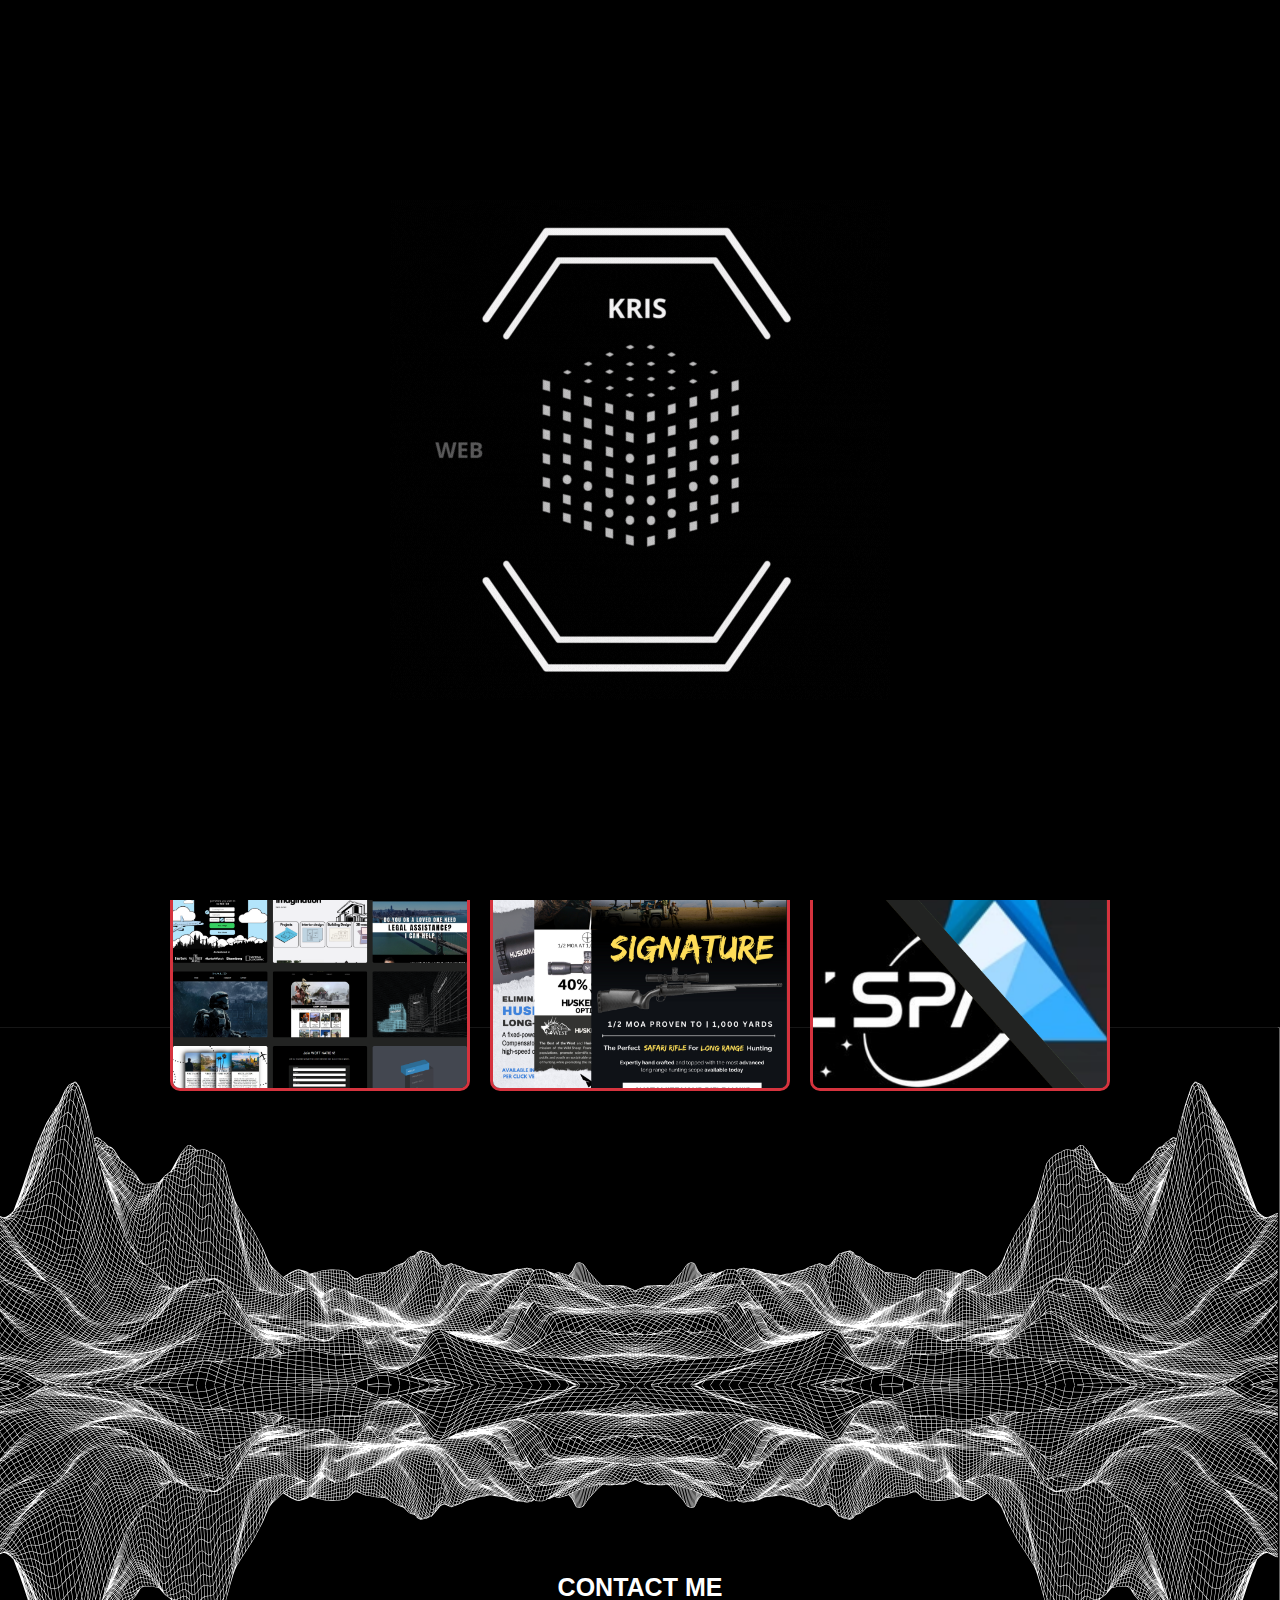
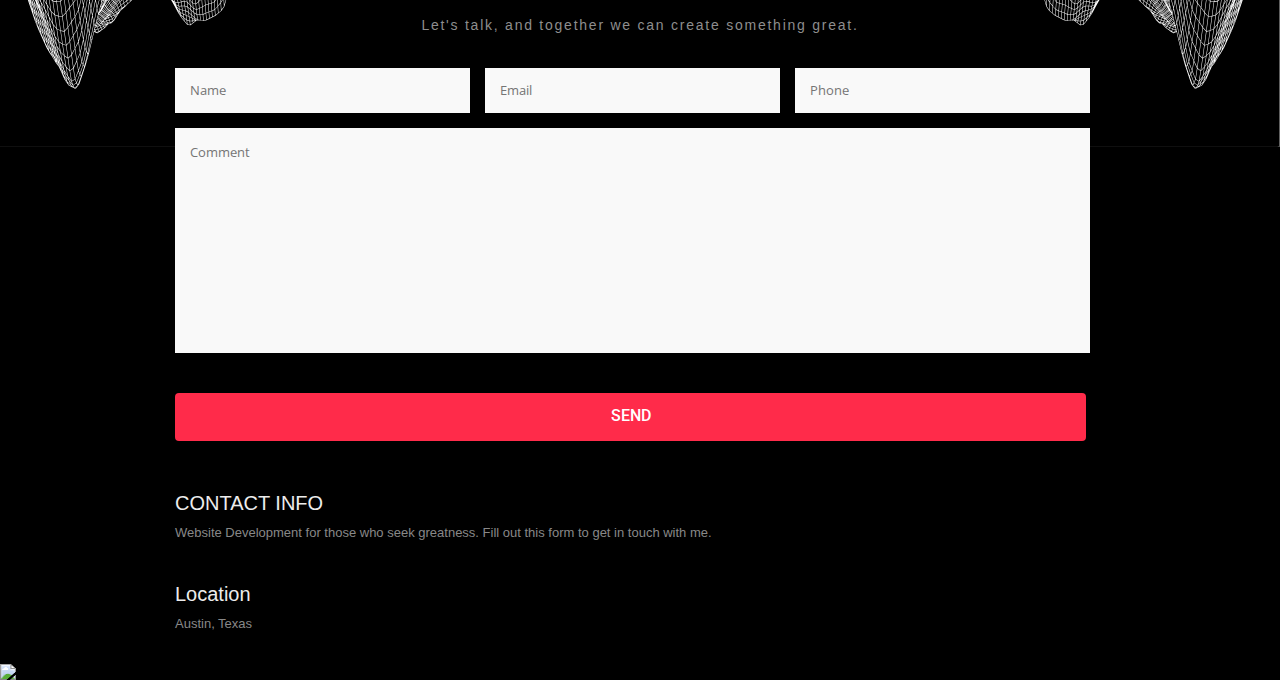
==== index.html @ f7e7ffc9 "Update index.html" ====
<!DOCTYPE html>
<html lang="en">
<head>
	<meta charset="utf-8">
	<meta name="viewport" content="width=device-width, initial-scale=1">
	<title>Kristopher Kosta</title>

	<link href="css/main.css" rel="stylesheet">
  
    <!-- Bootstrap link -->
    <link rel="stylesheet" href="https://stackpath.bootstrapcdn.com/bootstrap/4.3.1/css/bootstrap.min.css" integrity="sha384-ggOyR0iXCbMQv3Xipma34MD+dH/1fQ784/j6cY/iJTQUOhcWr7x9JvoRxT2MZw1T" crossorigin="anonymous">
 
    <link rel="stylesheet" href="css/bootstrap.min.css">
    <!-- Fonts link -->
    <link href="https://fonts.googleapis.com/css2?family=Roboto:wght@700&display=swap" rel="stylesheet">
    <link href="https://fonts.googleapis.com/css2?family=Open+Sans:wght@300&display=swap" rel="stylesheet">
    <link rel="icon" type="image/x-icon" href="img/faviconimg.png">
	
	
<script>
    window.addEventListener('load', function() {
      // Disable scroll bar
      document.body.style.overflow = 'hidden';
      
      // Wait for 1.5 seconds
      setTimeout(function() {
        // Enable scroll bar
        document.body.style.overflow = 'auto';
      }, 1500);
    });
    </script> 

</head>
<body>
  <div class="splash-screen">
    <img src="img/splashscreenlogo.gif" alt="Splash screen image" draggable="false">
  </div>
  <body-content class="body">
<!-- Navigation -->
  
  <!-- Navigation Desktop Size -->
<nav class="navbar navbar-inverse" id="nav-desktop">
  <div class="container-fluid" id="nav-container">
    <div class="navbar-header">
      <a class="navbar-brand" href="#"><img src="img/logo.png" id="logoimg"></a>
    </div>
  
    <ul class="nav justify-content-end">
      
      <li class="nav-item dropdown">
        <a class="nav-link dropdown-toggle" href="#" id="navbarDropdown" role="button" data-toggle="dropdown" aria-haspopup="true" aria-expanded="false">
          Portfolio by category
        </a>
        <div class="dropdown-menu" aria-labelledby="navbarDropdown">
          <a class="dropdown-item" href="./portfolio">Websites</a>
          <!-- <a class="dropdown-item" href="#">Web Design</a> -->
          <a class="dropdown-item" href="./portfolio#email-scroll">Graphic Design / Email Marketing</a>
          <a class="dropdown-item" href="./portfolio#project-scroll">Projects</a>
          
        </div>
      <!-- </li>
      
      <a class="nav-link" href="#">About</a>
  </li> -->
     <li class="nav-item">
    <a class="nav-link" href="#contact-area"><div class="button"> CONTACT</div></a>
  </li>
    </ul>
  </div>
</nav>
  
  
   <!-- Navigation mobile Size --> 
<nav class="navbar navbar-inverse" id="nav-mobile">
  <div class="container-fluid">
    <div class="navbar-header" id="navbar-header-mobile">
      <a class="navbar-brand" href="#"><img src="img/logo.png" id="logoimg"></a>

      <button type="button" class="navbar-toggle" data-toggle="collapse" data-target="#myNavbar">
        <img src="img/toggle.png">
        <span class="icon-bar"></span>
        <span class="icon-bar"></span>
        <span class="icon-bar"></span>
      </button>
      </div>


    <div class="collapse navbar-collapse" id="myNavbar">
      <ul class="nav navbar-nav">
        <li class="nav-item dropdown">
          <a class="nav-link dropdown-toggle" href="#" id="navbarDropdown" role="button" data-toggle="dropdown" aria-haspopup="true" aria-expanded="false">
            Portfolio by category
          </a>
          <div class="dropdown-menu" aria-labelledby="navbarDropdown">
            <a class="dropdown-item" href="./portfolio">Websites</a>
            <!-- <a class="dropdown-item" href="#">Web Design</a> -->
            <a class="dropdown-item" href="./portfolio#email-scroll">Graphic Design / Email Marketing</a>
            <a class="dropdown-item" href="./portfolio#project-scroll">Projects</a>
            
          </div>
        <!-- </li>
        
        <a class="nav-link" href="#">About</a>
    </li> -->
       <li class="nav-item">
      <a class="nav-link" href="#contact-area"> CONTACT</a>
    </li>
      </ul>
      
      
    </div>
  </div>
</nav>
  
  
<!--- HERO SECTION -->
  <hero-section>

    <div class="hero-text">
    <h1> Kristopher Kosta </h1>
      <h2> A next gen <text-red>Web Developer</text-red> <br> Turning concepts into reality</h2>
    </div>
    
        <video autoplay muted loop id="myvideo">
  <source src="img/backgroundwaves.mp4" type="video/mp4">
</video>
  </hero-section>

  <!--  SOCIAL BAR  -->
  <div class="social-bar">
  <div class="float-left" id="social-text">Trusted by</div>
    
<div class="float-right" id="social-bar-desktop"> <img src="img/socialproofbar.svg" id="socialbarimg" draggable="false"></div>
    
    <div class="float-right" id="social-bar-mobile"> <img src="img/socialproofbarmobile.svg" id="socialbarimg" draggable="false"></div>
    
    </div>
  
  <!--- Main -->


 <br>
 <main-section>
 <div class="main-section-grid">

<div>
  <a href="./portfolio">  <text>Web Design</text> <img src="img/1.png" id="main-img" draggable="false">
  </a>
</div>

<div>
    <a href="./portfolio#email-scroll">  <text>Graphic Design // Email Marketing </text> <img src="img/2.png" id="main-img" draggable="false">
 </a>
</div>

<div>
<a href="./portfolio#project-scroll"> <text> Projects </text> <img src="img/4.png" id="main-img" draggable="false">
  </a>
</div>
   
   
</div>
 
    
    
 </main-section> 
    
        <img src="img/dividergridimg.svg" class="footerimg" id="centerpic" draggable="false">
   
  <div id="contact-area"> <br> </div> <br>
  
  <!--- CONTACT -->
        <div id="contact" class="contact section">
            <div class="container">
                <div class="row">
                    <div class="title fadeInDown">
                        <a5><h2>Contact Me</h2> </a5>
                        <p>Let's talk, and together we can create something great.</p>
                    </div>
                    <div class="col-xs-12 col-sm-8 col-md-8">
                      
                        <form action="https://formsubmit.co/kriskostawebdev@gmail.com" method="POST" class="contact-form">
                            <input type="text" name="name" id="name" placeholder="Name">
                            <input type="email" name="email" id="email" placeholder="Email">
                            <input type="text" name="phone" id="web" placeholder="Phone">

                            <textarea name="message" id="message" cols="30" rows="10" class="input-message" placeholder="Comment"></textarea>

                            <button type="submit"  class="btn btn-theme-color" id="sendbtn">SEND</button>
                        </form>
                    </div>
                    <div class="col-xs-12 col-sm-4 col-md-4">
                        <div class="contact-info" >
                            <h5 id="h5light">CONTACT INFO</h5>
                            <p>Website Development for those who seek greatness. Fill out this form to get in touch with me.</p>
                        </div>
                        <div class="contact-address">
                            <h5 id="h5light">Location</h5>
                            <p>Austin, Texas</p>

                        </div>
                    </div>
                </div>
            </div>
        </div>
    
  
<!--- Footer -->


  
<footer>
<img src="img/footerwavesdesktop.svg" id="footer-desktop" class="footerimg" draggable="false">
<img src="img/footerimg.svg" id="footer-mobile" class="footerimg" draggable="false">
</footer>
  
</body-content>

 <!-- Optional JavaScript -->
    <!-- jQuery first, then Popper.js, then Bootstrap JS -->
    <script src="https://code.jquery.com/jquery-3.3.1.slim.min.js" integrity="sha384-q8i/X+965DzO0rT7abK41JStQIAqVgRVzpbzo5smXKp4YfRvH+8abtTE1Pi6jizo" crossorigin="anonymous"></script>
    <script src="https://cdnjs.cloudflare.com/ajax/libs/popper.js/1.14.7/umd/popper.min.js" integrity="sha384-UO2eT0CpHqdSJQ6hJty5KVphtPhzWj9WO1clHTMGa3JDZwrnQq4sF86dIHNDz0W1" crossorigin="anonymous"></script>
    <script src="https://stackpath.bootstrapcdn.com/bootstrap/4.3.1/js/bootstrap.min.js" integrity="sha384-JjSmVgyd0p3pXB1rRibZUAYoIIy6OrQ6VrjIEaFf/nJGzIxFDsf4x0xIM+B07jRM" crossorigin="anonymous"></script>
  
<script>
// Select the splash screen element
const splashScreen = document.querySelector('.splash-screen');

// Hide the splash screen after 2.5 seconds
setTimeout(() => {
  splashScreen.style.display = 'none';
}, 1500);

</script>


<!-- <script>
  const thebody = document.querySelector('.body');

  setTimeout(() => {
    // Show scrollbar
    thebody.style.overflow = 'auto';
    
    // Show body after 2.5 seconds
    setTimeout(() => {
     thebody.style.display = 'block';
    }, 500);
  }, 500);
</script> -->


</body>
</html>
---- css/main.css ----
hmtl, body{height: 100%; width: 100%; background: black; font-family: 'Poppins', sans-serif; color: white; overflow-x: hidden;}

body{height: 100%; width: 100%; background: black !important;}


/* Center the splash screen on the page */
.splash-screen {
  position: fixed;
  top: 0;
  left: 0;
  width: 100%;
  height: 100%;
  z-index: 9999; /* Ensure that the splash screen appears on top of other content */
  display: flex;
  justify-content: center;
  align-items: center;
  background-color: black; /* Set the background color of the splash screen */
  overflow: hidden !important; /* Hide the scrollbar */
}

/* Style the image */
.splash-screen img {
  max-width: 100%;
  max-height: 100%;
}





/* NAVBAR SECTION -------------------- */
nav{padding: 40px 10px 40px 20px;}

#nav-container{margin-top: 15px; padding-left: 60px; padding-right: 60px;}

.nav-link{color: #687077;  text-transform: uppercase; font-weight: bold; transition: all 0.4s;}
.nav-link:hover{color: #fefefe;}
#navbar-header-mobile{width: 100vw;}

.navbar-toggle{background-image: url("img/toggle.png"); background: black;
border: none;

position: relative;
    float: right;
    background-color: transparent;
    background-image: none;
    border: 1px solid transparent;
    border-radius: 4px;
    
}

.button{color: white; background: black; font-weight: bold;
background-color: transparent;
    border: 3px solid #D5333E;
    border-radius: 34px;
    margin: 0;
  margin-top: -13px;
    outline: 0;
    padding: 10px 20px; 
    transition: all 0.4s;
}

.button:hover{box-shadow: 0 0 5px #D5333E,
              0 0 5px #D5333E,
              0 0 50px #D5333E,
              0 0 50px #D5333E; }
#logoimg{width: 100px; margin-top: -15px;}


@media(max-width: 810px){.hero-text{margin-left: 14vw;}}


@media(max-width: 760px){#nav-desktop{display: none;}}
@media(min-width: 760px){#nav-mobile{display: none;}}

#nav-mobile{}


/* HERO SECTION -------------------- */

hero-section{height: 500px; display: block; overflow: hidden;}

#myvideo{width: 100vw; margin-top: -10vw; z-index: -2;     min-height: 560px;
    position: relative;}

.hero-text{margin-left: 8vw; position: absolute; margin-top: 6vw;}

.hero-text > h1{font-family: "roboto"; font-weight: bold;
color:#F3F2F3;
text-shadow: 1px 1px 15px rgba(0,0,0,.6);
    font-size: 72px;
    margin-bottom: 40px;
    line-height: 1.1;

}

.hero-text > h2{
  
    font-family: 'Open Sans', sans-serif;
    font-weight: 300;
    font-size: 28px;
    color: #F3F2F3;
    text-align: left;
    line-height: 1.4;
    text-shadow: 1px 1px 15px rgba(0,0,0,.85);}

text-red{color: #B82D35;}


@media(max-width: 920px){.hero-text{margin-left: 15vw;} hero-section{height: 50vw;} .hero-text{margin-left: 8vw;}}

@media(max-width: 620px){.hero-text > h1{font-size: 10vw; margin-bottom: 5vw;} .hero-text > h2{font-size: 20px;} #myvideo{width: 100vw; margin-top: 0vw; z-index: -2;  min-height: 160px;}}

@media(max-width: 520px){.hero-text > h1{font-size: 32px;} .hero-text > h2{font-size: 20px;} hero-section{height: 200px;}}

@media(min-width: 920px){.hero-text{margin-left: 14vw;}}


/* SOCIAL BAR -------------------- */
.social-bar{border-top: 1px solid #222; padding: 30px 5px;}

#socialbarimg{width: 1240px; float: right; }

#social-text{font-family: Gilroy,"Helvetica Neue",Helvetica,Arial,sans-serif;
    line-height: 1.5; color: #E0D4CC; font-weight: normal; display: block; min-width: 120px; margin-right: 60px; float: left; margin-left: 50px; margin-top: 10px; font-size: 19px;}

@media(min-width: 920px){#social-bar-mobile{display:none;}}

@media(max-width: 1511px){#social-text{display: none;} #socialbarimg{width: 90vw; padding-left: 2vw;} .float-right{width: 100vw; margin-left: -15px; margin-right: -15px; display: flex; justify-content: center;}}

@media(max-width: 920px){#social-bar-desktop{display:none;} #social-bar-mobile{padding-right: 8vw;}}





/* MAIN -------------------- */
#centerpic{z-index: -1; position: relative;margin-top: -5vw;}

@media(max-width: 560px){main-section{margin-bottom: 15vw;}}

main-section{display: block; width: 100vw; padding-top: 80px;}

.main-section-grid{display: flex; justify-content: center; grid-gap: 40px; width: 100vw; 
  grid-template-columns: 300px 300px;
  grid-row: auto auto;
grid-gap: 20px;}

.main-section-grid > div{background: #222322;  color: white; display: block; height: 300px; width: 300px; border-radius: 10px; transition: all 0.2s; overflow: hidden; border: 3px solid #D5333E;}

.main-section-grid > div:hover{transform: scale(1.02); 
  background: #D5333E; box-shadow: 0 0 5px #D5333E,
              0 0 5px #D5333E,
              0 0 10px #D5333E,
              0 0 30px #D5333E; }

.main-section-grid > div > text{position: absolute; display: block; color: white;}
.main-section-grid > div > a > text{color: white; text-decoration: none; font-weight: bold; padding-left: 5px;}
.main-section-grid > div > a:hover{text-decoration: none;}

#main-img{width: 100%;}

@media(max-width: 1090px){.main-section-grid{margin-top: 50px; margin-bottom: 50px;}}

@media(max-width: 860px){.main-section-grid{flex-direction: column; justify-content: center; align-items: center;} .main-section-grid > div{ grid-template-columns: 100% 100%;} }

@media(max-width: 920px){#centerpic{margin-top: -50px}
}




/* FOOTER -------------------- */
.footerimg{width: 100vw;}

@media(min-width: 920px){
   .footerimg{ display: block;
min-height: 300px;}}

@media(max-width: 860px){
#footer-desktop{display: none;}}

@media(min-width: 860px){#footer-mobile{display: none;}}

#footer-desktop{min-height: 0 !important;}


/* SCROLL BAR -------------------- */

/* width */
::-webkit-scrollbar {
width: 8px;
}
/* Track */
::-webkit-scrollbar-track {
background: black;
 
  border-radius: 10px;
  box-shadow: inset 0 0 10px rgba(0,0,0,0.5);
}
/* Handle */
::-webkit-scrollbar-thumb {
border-radius: 0px;
background:white;
}


@media (max-width: 783px){
  
  ::-webkit-scrollbar {
width: 0px;
}
 }



/*=====================================================
    Contact
======================================================*/

.contact {
    background: transparent url("../img/exp.jpg") no-repeat scroll center center / cover;
    position: relative;
}

.contact-form input:not([type='submit']) {
    width: calc(100% / 3 - 15px);
    height: 45px;
    font-family: 'Open Sans', sans-serif;
    font-size: 13px;
    color: #888888;
    font-weight: 400;
    line-height: 45px;
    padding: 0 15px;
    float: left;
    margin-right: 15px;
    margin-bottom: 15px;
    background-color: #f9f9f9;
    border: 0px solid;
    outline: 0;
}
.contact-form textarea {
    width: calc(100% - 15px);
    font-family: 'Open Sans', sans-serif;
    font-size: 13px;
    color: #888888;
    font-weight: 400;
    padding: 15px;
    float: left;
    margin-bottom: 40px;
    background-color: #f9f9f9;
    border: 0px solid;
    outline: 0;
    resize: none;
}

.contact-form input:focus,
.contact-form textarea:focus{
    border-bottom: 1px solid #323232;
}
.contact-info {
    margin-bottom: 40px;
}
.contact-info h4,.contact-address h4 {
    font-family: 'Open Sans', sans-serif;
    font-size: 15px;
    font-weight: 700;
    line-height: 1;
    color: #000000;
    margin-top: 0;
    margin-bottom: 25px;
}
.contact-info p,.contact-address p{
    font-family: 'Open Sans', sans-serif;
    font-size: 13px;
    font-weight: 400;
    color: #888888;
    margin-bottom: 0px;
}
.contact-address ul li {
    font-size: 13px;
    font-weight: 400;
    color: #888888;
    list-style: none;
}
.contact-address ul li.phone {
    margin: 25px 0 10px;
    color: #ff2b4a;
} 

.contact .exp-block h3 {
    margin-bottom: 35px;
}

.exp-block + .exp-block {
    margin-top: 20px;
}

.cnt-block {
    padding-bottom: 33px;
    padding-top: 20px;
}

.contact .cnt-block h3 {
    margin-bottom: 25px;
}


/*=====================================================
    Contact
======================================================*/

.contact-form .form-control {
    background-color: transparent;
    border: 1px solid #fff;
    border-radius: 0;
    color: #fff;
    height: 50px;
    font-family: Roboto, sans-serif;
}

.contact-form textarea.form-control {
    height: 203px;
    margin-bottom: 15px;
    resize: vertical;
}

.contact-form .form-control:focus {
    box-shadow: none;
}

.input-field + .input-field {
    margin-top: 15px;
}




.title {
    text-align: center;
    margin-bottom: -40px !important;
}

.title h2 {
    font-size: 25px;
    line-height: 32px;
    color: #323232;
    text-transform: uppercase;
    font-family: 'Helvetica', 'Arial', sans-serif !important;
    font-weight: bold !important;
    margin-top: 0px;
    margin-bottom: 10px;
    position: relative;
    display: inline-block;
}

.title p {
    font-size: 14px;
    color: #8E8E8E;
    margin-bottom: 70px;
    letter-spacing: .11rem;
    line-height: 25px;
}


#h5light{color: #ececec !important;}


.container {
    padding-right: 15px;
    padding-left: 15px;
    margin-right: auto;
    margin-left: auto;
}
   
   
.row{justify-content: center;}
@media(max-width: 1300px){.row{flex-direction: column;} form{width: auto; margin-bottom: 50px;}
  .container{max-width: 960px !important;}

}

@media (min-width: 576px){
.col-sm-8 {
    -ms-flex: 0 0 66.666667%;
    flex: 0 0 66.666667%;
  max-width: 100% !important;}
 
  .col-sm-4{ max-width: 100% !important;  width: 100% !important;}

}

  .contact-info{ max-width: 100% !important; width: 100% !important;}

}

.container {
     max-width: 100% !important;
}

#contact-area{display: block; margin-top: -300px; position: absolute;}

@media(max-width: 600px){
	body{overflow-x: hidden !important; width: 100vw !important; max-width: 100vw !important;}
	#contact{padding-bottom: 10px !important;}
	.contact-form{margin-bottom: 20px;}
	
}



@media(min-width: 350px){
  #contact{margin-top: -50px; margin-bottom: 30px;}}


@media(min-width: 660px){
  #contact{margin-top: -100px; margin-bottom: 30px;}}

@media(min-width: 800px){
  #contact{margin-top: -150px; margin-bottom: 30px;}}

@media(min-width: 1120px){
  #contact{margin-top: -200px; margin-bottom: 30px;}}

#sendbtn{
    background: #ff2b4a !important;
    background-color: #ff2b4a !important;
    color: #fff !important;
    font-size: 16px;
    font-weight: 500;
    padding: 11px 70px 13px;
    transition: 0.5s;
    border: 1px solid;
}


element.style {
}
.btn {
    display: inline-block;
    padding: 6px 12px;
    margin-bottom: 0;
    font-size: 14px;
    font-weight: 400;
    line-height: 1.42857143;
    text-align: center;
    white-space: nowrap;
    vertical-align: middle;
    -ms-touch-action: manipulation;
    touch-action: manipulation;
    cursor: pointer;
    -webkit-user-select: none;
    -moz-user-select: none;
    -ms-user-select: none;
    user-select: none;
    background-image: none;
    border: 1px solid transparent;
    border-radius: 4px;
}
.btn-theme-color {
    width: 98%;
    border: none !important;
}
.btn-theme-color {
    background-color: #ff2b4a;
    color: #fff;
    font-size: 16px;
    font-weight: 500;
    padding: 11px 70px 13px;
    transition: 0.5s;
  border: 1px solid;}

.btn-theme-color{width: 98%; border: none !important;}
.btn-theme-color:hover{
    background: #ff2b4a !important;
     color: #fff !important;
  box-shadow: 0 0 5px #ff2b4a,
              0 0 25px #ff2b4a,
              0 0 50px #ff2b4a,
              0 0 100px #ff2b4a;
    
}
  
  
html{overflow-x:hidden !important;}

h3, h2{font-weight: bold; font-size 25px !important; color: white !important; font-family: 'Helvetica', 'Arial', sans-serif;}

h5, p{font-family: 'Helvetica', 'Arial', sans-serif !important;font-style: normal !important;}














/*--------------- #Preloader ---------------*/

#preloader {
    background-color: #fff;
    height: 100%;
    position: fixed;
    width: 100%;
    z-index: 10000;
}

@-webkit-keyframes preload-show-1 {
  from {
    -webkit-transform: rotateZ(60deg) rotateY(-90deg) rotateX(0deg);
            transform: rotateZ(60deg) rotateY(-90deg) rotateX(0deg);
    border-left-color: #9c2f2f;
  }
}
@keyframes preload-show-1 {
  from {
    -webkit-transform: rotateZ(60deg) rotateY(-90deg) rotateX(0deg);
            transform: rotateZ(60deg) rotateY(-90deg) rotateX(0deg);
    border-left-color: #9c2f2f;
  }
}
@-webkit-keyframes preload-hide-1 {
  to {
    -webkit-transform: rotateZ(60deg) rotateY(-90deg) rotateX(0deg);
            transform: rotateZ(60deg) rotateY(-90deg) rotateX(0deg);
    border-left-color: #9c2f2f;
  }
}
@keyframes preload-hide-1 {
  to {
    -webkit-transform: rotateZ(60deg) rotateY(-90deg) rotateX(0deg);
            transform: rotateZ(60deg) rotateY(-90deg) rotateX(0deg);
    border-left-color: #9c2f2f;
  }
}
@-webkit-keyframes preload-cycle-1 {
  5% {
    -webkit-transform: rotateZ(60deg) rotateY(90deg) rotateX(0deg);
            transform: rotateZ(60deg) rotateY(90deg) rotateX(0deg);
    border-left-color: #9c2f2f;
  }
  10%,
        75% {
    -webkit-transform: rotateZ(60deg) rotateY(0) rotateX(0deg);
            transform: rotateZ(60deg) rotateY(0) rotateX(0deg);
    border-left-color: #f7484e;
  }
  80%,
        100% {
    -webkit-transform: rotateZ(60deg) rotateY(90deg) rotateX(0deg);
            transform: rotateZ(60deg) rotateY(90deg) rotateX(0deg);
    border-left-color: #9c2f2f;
  }
}
@keyframes preload-cycle-1 {
  5% {
    -webkit-transform: rotateZ(60deg) rotateY(90deg) rotateX(0deg);
            transform: rotateZ(60deg) rotateY(90deg) rotateX(0deg);
    border-left-color: #9c2f2f;
  }
  10%,
        75% {
    -webkit-transform: rotateZ(60deg) rotateY(0) rotateX(0deg);
            transform: rotateZ(60deg) rotateY(0) rotateX(0deg);
    border-left-color: #f7484e;
  }
  80%,
        100% {
    -webkit-transform: rotateZ(60deg) rotateY(90deg) rotateX(0deg);
            transform: rotateZ(60deg) rotateY(90deg) rotateX(0deg);
    border-left-color: #9c2f2f;
  }
}
@-webkit-keyframes preload-show-2 {
  from {
    -webkit-transform: rotateZ(120deg) rotateY(-90deg) rotateX(0deg);
            transform: rotateZ(120deg) rotateY(-90deg) rotateX(0deg);
    border-left-color: #9c2f2f;
  }
}
@keyframes preload-show-2 {
  from {
    -webkit-transform: rotateZ(120deg) rotateY(-90deg) rotateX(0deg);
            transform: rotateZ(120deg) rotateY(-90deg) rotateX(0deg);
    border-left-color: #9c2f2f;
  }
}
@-webkit-keyframes preload-hide-2 {
  to {
    -webkit-transform: rotateZ(120deg) rotateY(-90deg) rotateX(0deg);
            transform: rotateZ(120deg) rotateY(-90deg) rotateX(0deg);
    border-left-color: #9c2f2f;
  }
}
@keyframes preload-hide-2 {
  to {
    -webkit-transform: rotateZ(120deg) rotateY(-90deg) rotateX(0deg);
            transform: rotateZ(120deg) rotateY(-90deg) rotateX(0deg);
    border-left-color: #9c2f2f;
  }
}
@-webkit-keyframes preload-cycle-2 {
  10% {
    -webkit-transform: rotateZ(120deg) rotateY(90deg) rotateX(0deg);
            transform: rotateZ(120deg) rotateY(90deg) rotateX(0deg);
    border-left-color: #9c2f2f;
  }
  15%,
        70% {
    -webkit-transform: rotateZ(120deg) rotateY(0) rotateX(0deg);
            transform: rotateZ(120deg) rotateY(0) rotateX(0deg);
    border-left-color: #f7484e;
  }
  75%,
        100% {
    -webkit-transform: rotateZ(120deg) rotateY(90deg) rotateX(0deg);
            transform: rotateZ(120deg) rotateY(90deg) rotateX(0deg);
    border-left-color: #9c2f2f;
  }
}
@keyframes preload-cycle-2 {
  10% {
    -webkit-transform: rotateZ(120deg) rotateY(90deg) rotateX(0deg);
            transform: rotateZ(120deg) rotateY(90deg) rotateX(0deg);
    border-left-color: #9c2f2f;
  }
  15%,
        70% {
    -webkit-transform: rotateZ(120deg) rotateY(0) rotateX(0deg);
            transform: rotateZ(120deg) rotateY(0) rotateX(0deg);
    border-left-color: #f7484e;
  }
  75%,
        100% {
    -webkit-transform: rotateZ(120deg) rotateY(90deg) rotateX(0deg);
            transform: rotateZ(120deg) rotateY(90deg) rotateX(0deg);
    border-left-color: #9c2f2f;
  }
}
@-webkit-keyframes preload-show-3 {
  from {
    -webkit-transform: rotateZ(180deg) rotateY(-90deg) rotateX(0deg);
            transform: rotateZ(180deg) rotateY(-90deg) rotateX(0deg);
    border-left-color: #9c2f2f;
  }
}
@keyframes preload-show-3 {
  from {
    -webkit-transform: rotateZ(180deg) rotateY(-90deg) rotateX(0deg);
            transform: rotateZ(180deg) rotateY(-90deg) rotateX(0deg);
    border-left-color: #9c2f2f;
  }
}
@-webkit-keyframes preload-hide-3 {
  to {
    -webkit-transform: rotateZ(180deg) rotateY(-90deg) rotateX(0deg);
            transform: rotateZ(180deg) rotateY(-90deg) rotateX(0deg);
    border-left-color: #9c2f2f;
  }
}
@keyframes preload-hide-3 {
  to {
    -webkit-transform: rotateZ(180deg) rotateY(-90deg) rotateX(0deg);
            transform: rotateZ(180deg) rotateY(-90deg) rotateX(0deg);
    border-left-color: #9c2f2f;
  }
}
@-webkit-keyframes preload-cycle-3 {
  15% {
    -webkit-transform: rotateZ(180deg) rotateY(90deg) rotateX(0deg);
            transform: rotateZ(180deg) rotateY(90deg) rotateX(0deg);
    border-left-color: #9c2f2f;
  }
  20%,
        65% {
    -webkit-transform: rotateZ(180deg) rotateY(0) rotateX(0deg);
            transform: rotateZ(180deg) rotateY(0) rotateX(0deg);
    border-left-color: #f7484e;
  }
  70%,
        100% {
    -webkit-transform: rotateZ(180deg) rotateY(90deg) rotateX(0deg);
            transform: rotateZ(180deg) rotateY(90deg) rotateX(0deg);
    border-left-color: #9c2f2f;
  }
}
@keyframes preload-cycle-3 {
  15% {
    -webkit-transform: rotateZ(180deg) rotateY(90deg) rotateX(0deg);
            transform: rotateZ(180deg) rotateY(90deg) rotateX(0deg);
    border-left-color: #9c2f2f;
  }
  20%,
        65% {
    -webkit-transform: rotateZ(180deg) rotateY(0) rotateX(0deg);
            transform: rotateZ(180deg) rotateY(0) rotateX(0deg);
    border-left-color: #f7484e;
  }
  70%,
        100% {
    -webkit-transform: rotateZ(180deg) rotateY(90deg) rotateX(0deg);
            transform: rotateZ(180deg) rotateY(90deg) rotateX(0deg);
    border-left-color: #9c2f2f;
  }
}
@-webkit-keyframes preload-show-4 {
  from {
    -webkit-transform: rotateZ(240deg) rotateY(-90deg) rotateX(0deg);
            transform: rotateZ(240deg) rotateY(-90deg) rotateX(0deg);
    border-left-color: #9c2f2f;
  }
}
@keyframes preload-show-4 {
  from {
    -webkit-transform: rotateZ(240deg) rotateY(-90deg) rotateX(0deg);
            transform: rotateZ(240deg) rotateY(-90deg) rotateX(0deg);
    border-left-color: #9c2f2f;
  }
}
@-webkit-keyframes preload-hide-4 {
  to {
    -webkit-transform: rotateZ(240deg) rotateY(-90deg) rotateX(0deg);
            transform: rotateZ(240deg) rotateY(-90deg) rotateX(0deg);
    border-left-color: #9c2f2f;
  }
}
@keyframes preload-hide-4 {
  to {
    -webkit-transform: rotateZ(240deg) rotateY(-90deg) rotateX(0deg);
            transform: rotateZ(240deg) rotateY(-90deg) rotateX(0deg);
    border-left-color: #9c2f2f;
  }
}
@-webkit-keyframes preload-cycle-4 {
  20% {
    -webkit-transform: rotateZ(240deg) rotateY(90deg) rotateX(0deg);
            transform: rotateZ(240deg) rotateY(90deg) rotateX(0deg);
    border-left-color: #9c2f2f;
  }
  25%,
        60% {
    -webkit-transform: rotateZ(240deg) rotateY(0) rotateX(0deg);
            transform: rotateZ(240deg) rotateY(0) rotateX(0deg);
    border-left-color: #f7484e;
  }
  65%,
        100% {
    -webkit-transform: rotateZ(240deg) rotateY(90deg) rotateX(0deg);
            transform: rotateZ(240deg) rotateY(90deg) rotateX(0deg);
    border-left-color: #9c2f2f;
  }
}
@keyframes preload-cycle-4 {
  20% {
    -webkit-transform: rotateZ(240deg) rotateY(90deg) rotateX(0deg);
            transform: rotateZ(240deg) rotateY(90deg) rotateX(0deg);
    border-left-color: #9c2f2f;
  }
  25%,
        60% {
    -webkit-transform: rotateZ(240deg) rotateY(0) rotateX(0deg);
            transform: rotateZ(240deg) rotateY(0) rotateX(0deg);
    border-left-color: #f7484e;
  }
  65%,
        100% {
    -webkit-transform: rotateZ(240deg) rotateY(90deg) rotateX(0deg);
            transform: rotateZ(240deg) rotateY(90deg) rotateX(0deg);
    border-left-color: #9c2f2f;
  }
}
@-webkit-keyframes preload-show-5 {
  from {
    -webkit-transform: rotateZ(300deg) rotateY(-90deg) rotateX(0deg);
            transform: rotateZ(300deg) rotateY(-90deg) rotateX(0deg);
    border-left-color: #9c2f2f;
  }
}
@keyframes preload-show-5 {
  from {
    -webkit-transform: rotateZ(300deg) rotateY(-90deg) rotateX(0deg);
            transform: rotateZ(300deg) rotateY(-90deg) rotateX(0deg);
    border-left-color: #9c2f2f;
  }
}
@-webkit-keyframes preload-hide-5 {
  to {
    -webkit-transform: rotateZ(300deg) rotateY(-90deg) rotateX(0deg);
            transform: rotateZ(300deg) rotateY(-90deg) rotateX(0deg);
    border-left-color: #9c2f2f;
  }
}
@keyframes preload-hide-5 {
  to {
    -webkit-transform: rotateZ(300deg) rotateY(-90deg) rotateX(0deg);
            transform: rotateZ(300deg) rotateY(-90deg) rotateX(0deg);
    border-left-color: #9c2f2f;
  }
}
@-webkit-keyframes preload-cycle-5 {
  25% {
    -webkit-transform: rotateZ(300deg) rotateY(90deg) rotateX(0deg);
            transform: rotateZ(300deg) rotateY(90deg) rotateX(0deg);
    border-left-color: #9c2f2f;
  }
  30%,
        55% {
    -webkit-transform: rotateZ(300deg) rotateY(0) rotateX(0deg);
            transform: rotateZ(300deg) rotateY(0) rotateX(0deg);
    border-left-color: #f7484e;
  }
  60%,
        100% {
    -webkit-transform: rotateZ(300deg) rotateY(90deg) rotateX(0deg);
            transform: rotateZ(300deg) rotateY(90deg) rotateX(0deg);
    border-left-color: #9c2f2f;
  }
}
@keyframes preload-cycle-5 {
  25% {
    -webkit-transform: rotateZ(300deg) rotateY(90deg) rotateX(0deg);
            transform: rotateZ(300deg) rotateY(90deg) rotateX(0deg);
    border-left-color: #9c2f2f;
  }
  30%,
        55% {
    -webkit-transform: rotateZ(300deg) rotateY(0) rotateX(0deg);
            transform: rotateZ(300deg) rotateY(0) rotateX(0deg);
    border-left-color: #f7484e;
  }
  60%,
        100% {
    -webkit-transform: rotateZ(300deg) rotateY(90deg) rotateX(0deg);
            transform: rotateZ(300deg) rotateY(90deg) rotateX(0deg);
    border-left-color: #9c2f2f;
  }
}
@-webkit-keyframes preload-show-6 {
  from {
    -webkit-transform: rotateZ(360deg) rotateY(-90deg) rotateX(0deg);
            transform: rotateZ(360deg) rotateY(-90deg) rotateX(0deg);
    border-left-color: #9c2f2f;
  }
}
@keyframes preload-show-6 {
  from {
    -webkit-transform: rotateZ(360deg) rotateY(-90deg) rotateX(0deg);
            transform: rotateZ(360deg) rotateY(-90deg) rotateX(0deg);
    border-left-color: #9c2f2f;
  }
}
@-webkit-keyframes preload-hide-6 {
  to {
    -webkit-transform: rotateZ(360deg) rotateY(-90deg) rotateX(0deg);
            transform: rotateZ(360deg) rotateY(-90deg) rotateX(0deg);
    border-left-color: #9c2f2f;
  }
}
@keyframes preload-hide-6 {
  to {
    -webkit-transform: rotateZ(360deg) rotateY(-90deg) rotateX(0deg);
            transform: rotateZ(360deg) rotateY(-90deg) rotateX(0deg);
    border-left-color: #9c2f2f;
  }
}
@-webkit-keyframes preload-cycle-6 {
  30% {
    -webkit-transform: rotateZ(360deg) rotateY(90deg) rotateX(0deg);
            transform: rotateZ(360deg) rotateY(90deg) rotateX(0deg);
    border-left-color: #9c2f2f;
  }
  35%,
        50% {
    -webkit-transform: rotateZ(360deg) rotateY(0) rotateX(0deg);
            transform: rotateZ(360deg) rotateY(0) rotateX(0deg);
    border-left-color: #f7484e;
  }
  55%,
        100% {
    -webkit-transform: rotateZ(360deg) rotateY(90deg) rotateX(0deg);
            transform: rotateZ(360deg) rotateY(90deg) rotateX(0deg);
    border-left-color: #9c2f2f;
  }
}
@keyframes preload-cycle-6 {
  30% {
    -webkit-transform: rotateZ(360deg) rotateY(90deg) rotateX(0deg);
            transform: rotateZ(360deg) rotateY(90deg) rotateX(0deg);
    border-left-color: #9c2f2f;
  }
  35%,
        50% {
    -webkit-transform: rotateZ(360deg) rotateY(0) rotateX(0deg);
            transform: rotateZ(360deg) rotateY(0) rotateX(0deg);
    border-left-color: #f7484e;
  }
  55%,
        100% {
    -webkit-transform: rotateZ(360deg) rotateY(90deg) rotateX(0deg);
            transform: rotateZ(360deg) rotateY(90deg) rotateX(0deg);
    border-left-color: #9c2f2f;
  }
}
@-webkit-keyframes preload-flip {
  0% {
    -webkit-transform: rotateY(0deg) rotateZ(-60deg);
            transform: rotateY(0deg) rotateZ(-60deg);
  }
  100% {
    -webkit-transform: rotateY(360deg) rotateZ(-60deg);
            transform: rotateY(360deg) rotateZ(-60deg);
  }
}
@keyframes preload-flip {
  0% {
    -webkit-transform: rotateY(0deg) rotateZ(-60deg);
            transform: rotateY(0deg) rotateZ(-60deg);
  }
  100% {
    -webkit-transform: rotateY(360deg) rotateZ(-60deg);
            transform: rotateY(360deg) rotateZ(-60deg);
  }
}

.preloader {
  position: absolute;
  top: 50%;
  left: 50%;
  font-size: 20px;
  display: block;
  width: 3.75em;
  height: 4.25em;
  margin-left: -1.875em;
  margin-top: -2.125em;
  -webkit-transform-origin: center center;
      -ms-transform-origin: center center;
          transform-origin: center center;
  -webkit-transform: rotateY(180deg) rotateZ(-60deg);
          transform: rotateY(180deg) rotateZ(-60deg);
}
.preloader .slice {
  border-top: 1.125em solid transparent;
  border-right: none;
  border-bottom: 1em solid transparent;
  border-left: 1.875em solid #f7484e;
  position: absolute;
  top: 0px;
  left: 50%;
  -webkit-transform-origin: left bottom;
      -ms-transform-origin: left bottom;
          transform-origin: left bottom;
  border-radius: 3px 3px 0 0;
}
.preloader .slice:nth-child(1) {
  -webkit-transform: rotateZ(60deg) rotateY(0deg) rotateX(0);
          transform: rotateZ(60deg) rotateY(0deg) rotateX(0);
  -webkit-animation: 0.15s linear 0.82s preload-hide-1 both 1;
          animation: 0.15s linear 0.82s preload-hide-1 both 1;
}
.preloader .slice:nth-child(2) {
  -webkit-transform: rotateZ(120deg) rotateY(0deg) rotateX(0);
          transform: rotateZ(120deg) rotateY(0deg) rotateX(0);
  -webkit-animation: 0.15s linear 0.74s preload-hide-2 both 1;
          animation: 0.15s linear 0.74s preload-hide-2 both 1;
}
.preloader .slice:nth-child(3) {
  -webkit-transform: rotateZ(180deg) rotateY(0deg) rotateX(0);
          transform: rotateZ(180deg) rotateY(0deg) rotateX(0);
  -webkit-animation: 0.15s linear 0.66s preload-hide-3 both 1;
          animation: 0.15s linear 0.66s preload-hide-3 both 1;
}
.preloader .slice:nth-child(4) {
  -webkit-transform: rotateZ(240deg) rotateY(0deg) rotateX(0);
          transform: rotateZ(240deg) rotateY(0deg) rotateX(0);
  -webkit-animation: 0.15s linear 0.58s preload-hide-4 both 1;
          animation: 0.15s linear 0.58s preload-hide-4 both 1;
}
.preloader .slice:nth-child(5) {
  -webkit-transform: rotateZ(300deg) rotateY(0deg) rotateX(0);
          transform: rotateZ(300deg) rotateY(0deg) rotateX(0);
  -webkit-animation: 0.15s linear 0.5s preload-hide-5 both 1;
          animation: 0.15s linear 0.5s preload-hide-5 both 1;
}
.preloader .slice:nth-child(6) {
  -webkit-transform: rotateZ(360deg) rotateY(0deg) rotateX(0);
          transform: rotateZ(360deg) rotateY(0deg) rotateX(0);
  -webkit-animation: 0.15s linear 0.42s preload-hide-6 both 1;
          animation: 0.15s linear 0.42s preload-hide-6 both 1;
}
.preloader.loading {
  -webkit-animation: 2s preload-flip steps(2) infinite both;
          animation: 2s preload-flip steps(2) infinite both;
}
.preloader.loading .slice:nth-child(1) {
  -webkit-transform: rotateZ(60deg) rotateY(90deg) rotateX(0);
          transform: rotateZ(60deg) rotateY(90deg) rotateX(0);
  -webkit-animation: 2s preload-cycle-1 linear infinite both;
          animation: 2s preload-cycle-1 linear infinite both;
}
.preloader.loading .slice:nth-child(2) {
  -webkit-transform: rotateZ(120deg) rotateY(90deg) rotateX(0);
          transform: rotateZ(120deg) rotateY(90deg) rotateX(0);
  -webkit-animation: 2s preload-cycle-2 linear infinite both;
          animation: 2s preload-cycle-2 linear infinite both;
}
.preloader.loading .slice:nth-child(3) {
  -webkit-transform: rotateZ(180deg) rotateY(90deg) rotateX(0);
          transform: rotateZ(180deg) rotateY(90deg) rotateX(0);
  -webkit-animation: 2s preload-cycle-3 linear infinite both;
          animation: 2s preload-cycle-3 linear infinite both;
}
.preloader.loading .slice:nth-child(4) {
  -webkit-transform: rotateZ(240deg) rotateY(90deg) rotateX(0);
          transform: rotateZ(240deg) rotateY(90deg) rotateX(0);
  -webkit-animation: 2s preload-cycle-4 linear infinite both;
          animation: 2s preload-cycle-4 linear infinite both;
}
.preloader.loading .slice:nth-child(5) {
  -webkit-transform: rotateZ(300deg) rotateY(90deg) rotateX(0);
          transform: rotateZ(300deg) rotateY(90deg) rotateX(0);
  -webkit-animation: 2s preload-cycle-5 linear infinite both;
          animation: 2s preload-cycle-5 linear infinite both;
}
.preloader.loading .slice:nth-child(6) {
  -webkit-transform: rotateZ(360deg) rotateY(90deg) rotateX(0);
          transform: rotateZ(360deg) rotateY(90deg) rotateX(0);
  -webkit-animation: 2s preload-cycle-6 linear infinite both;
          animation: 2s preload-cycle-6 linear infinite both;
}

.body {
  overflow: hidden !important;
/*    display: none; */
}

html{overflow-x: hidden !important;}
body{overflow-x: hidden !important;}

html{cursor: url([data-uri]) , default!important;}
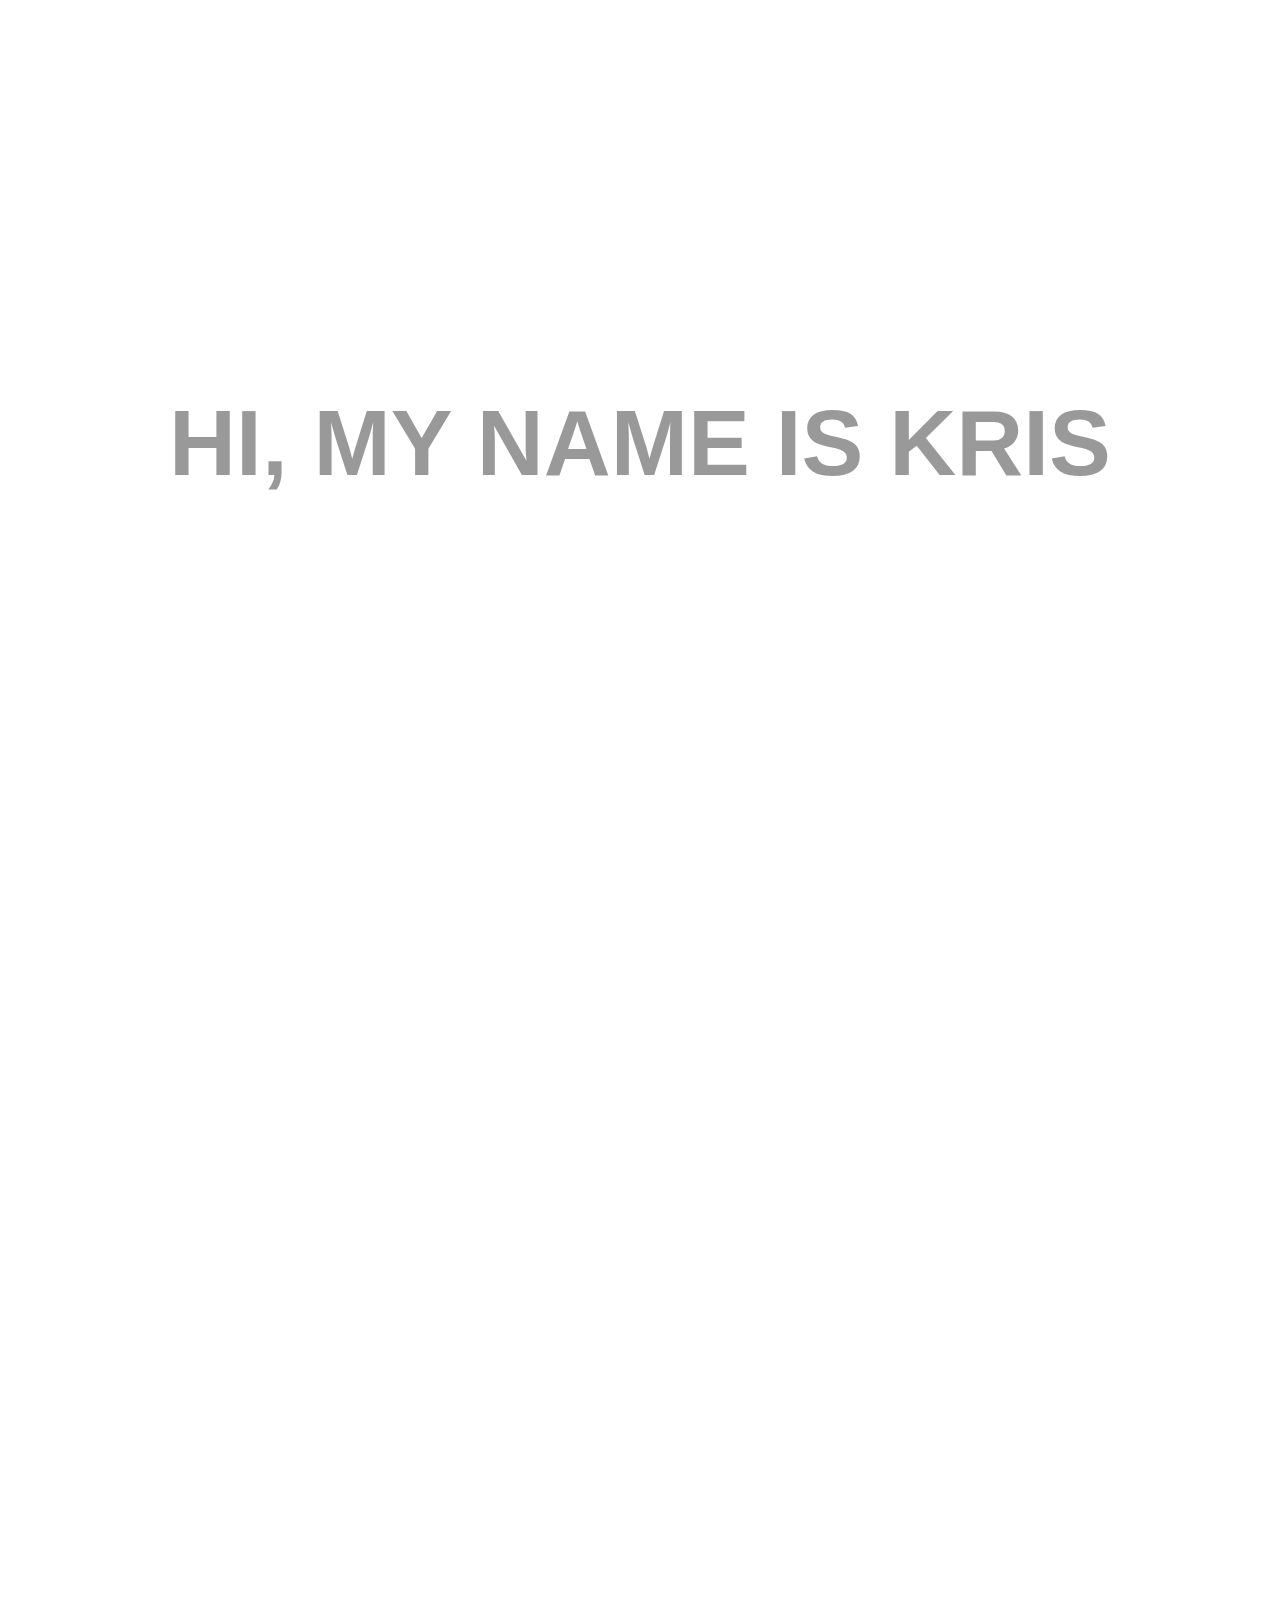
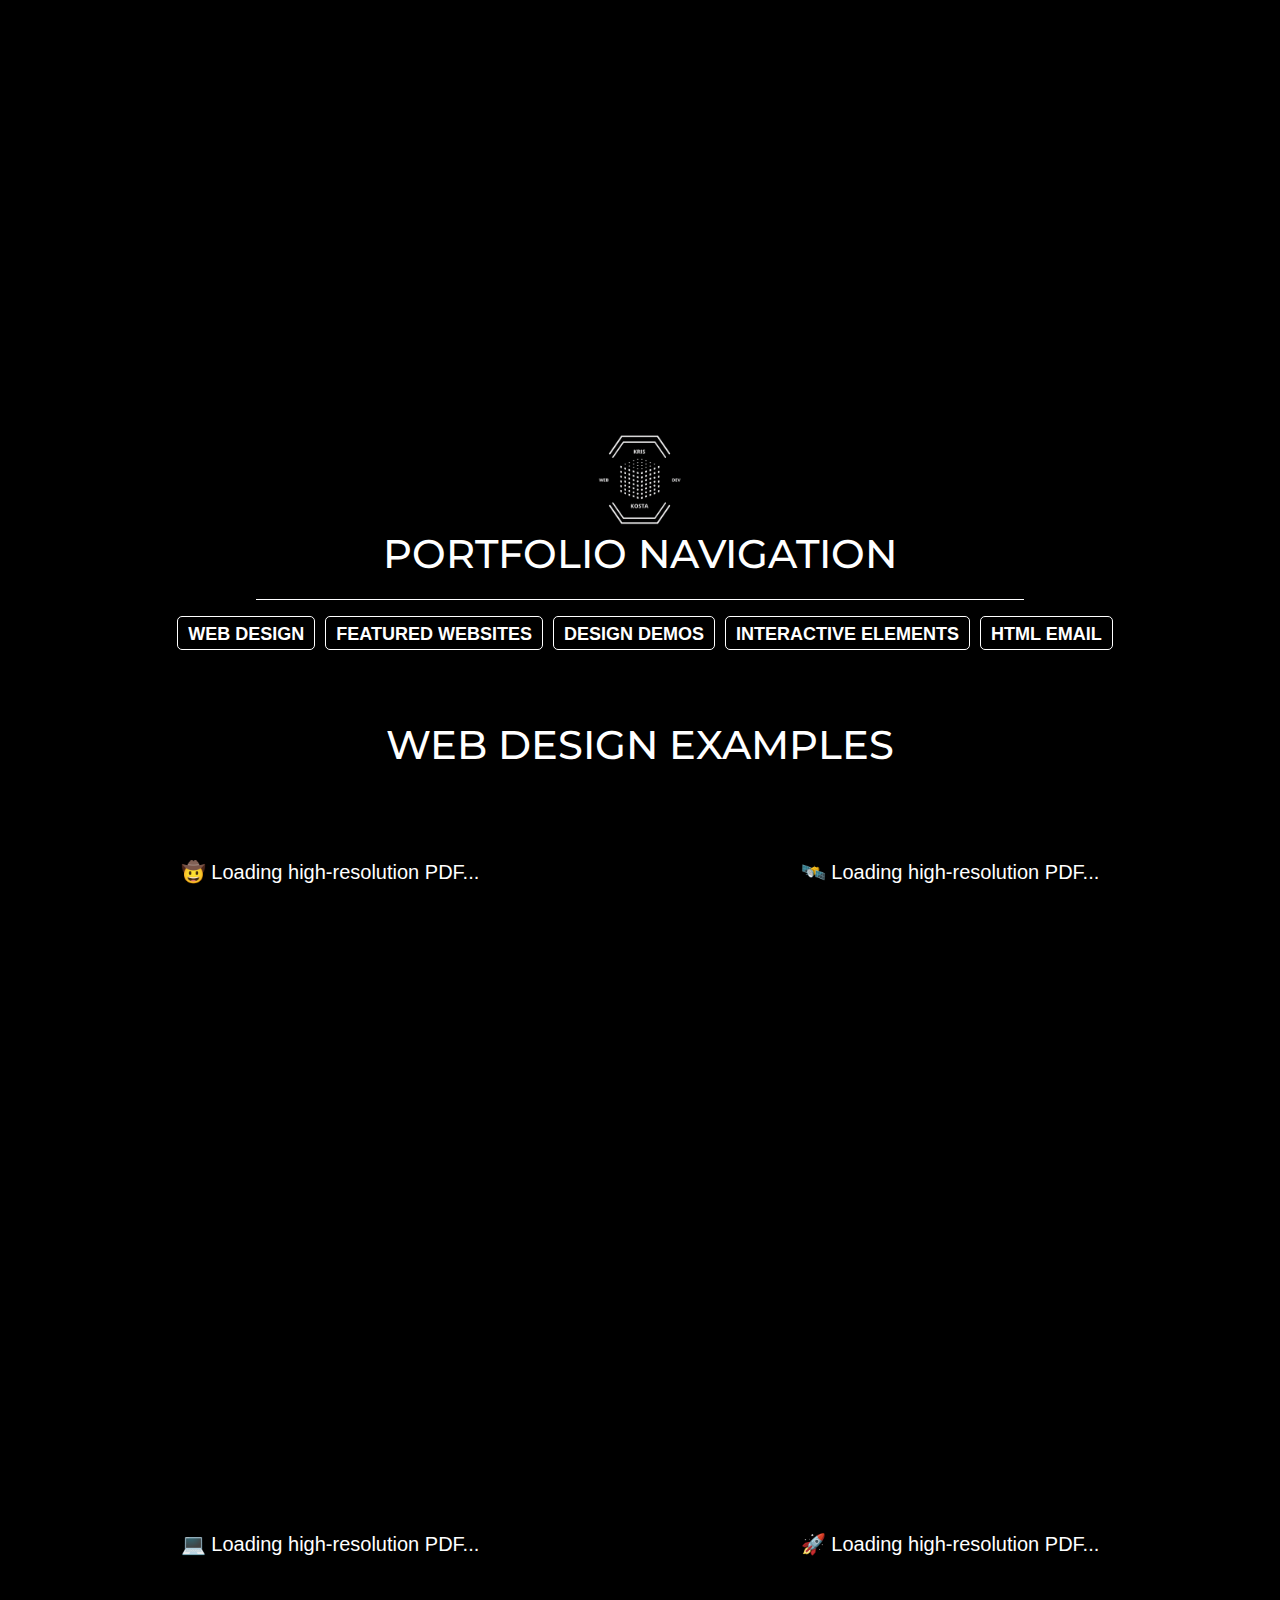
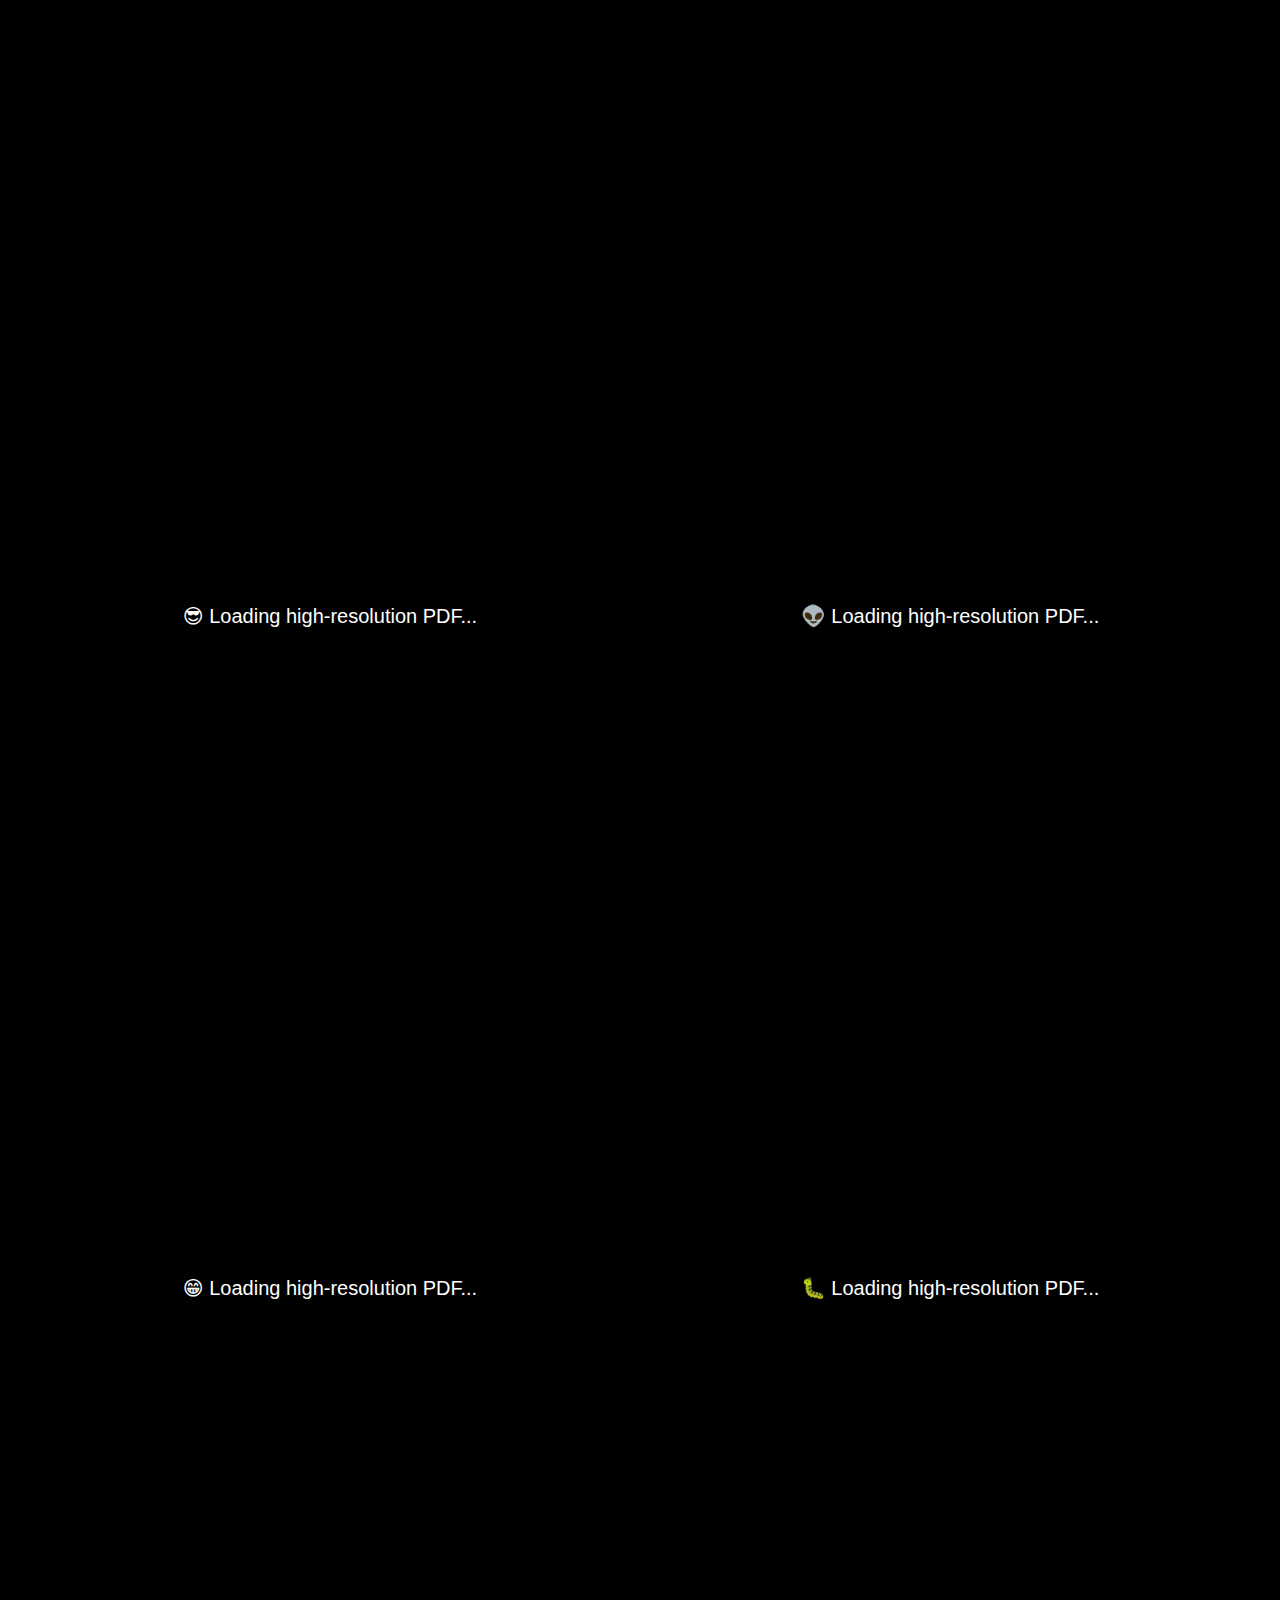
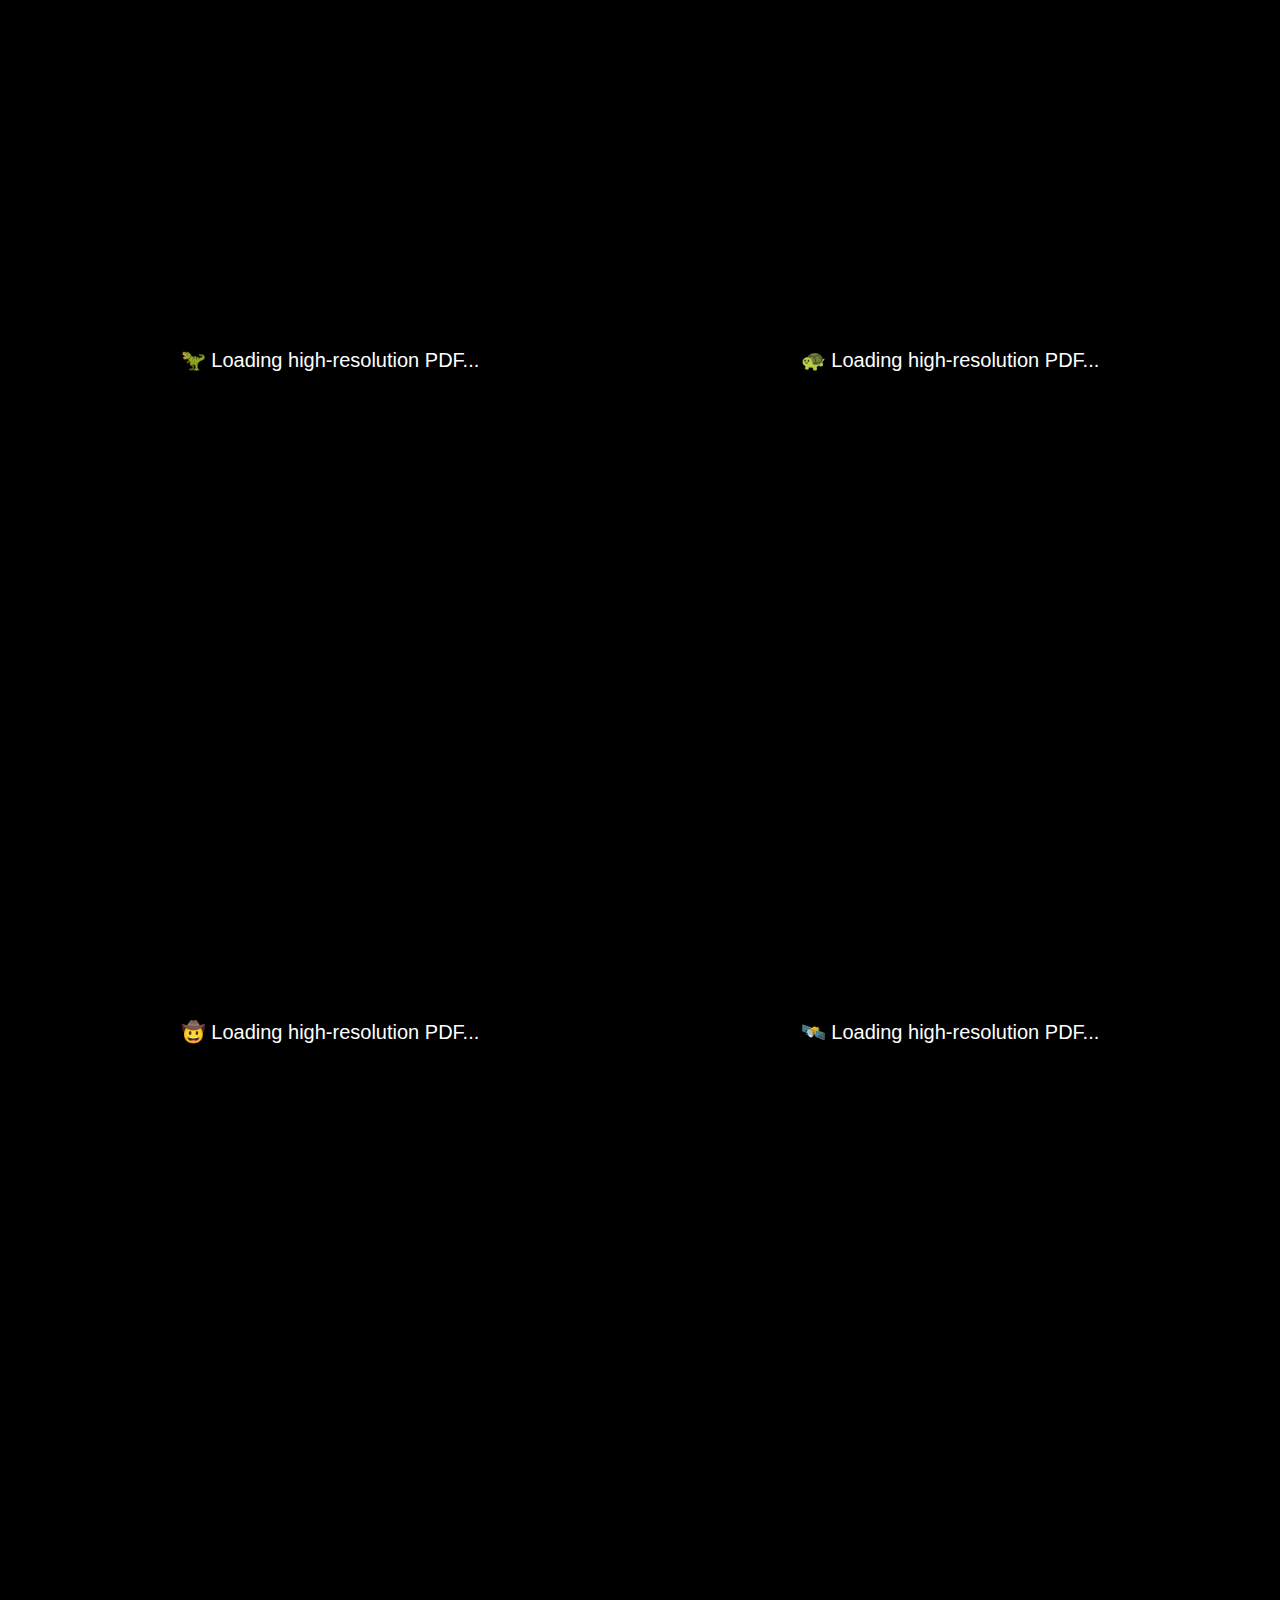
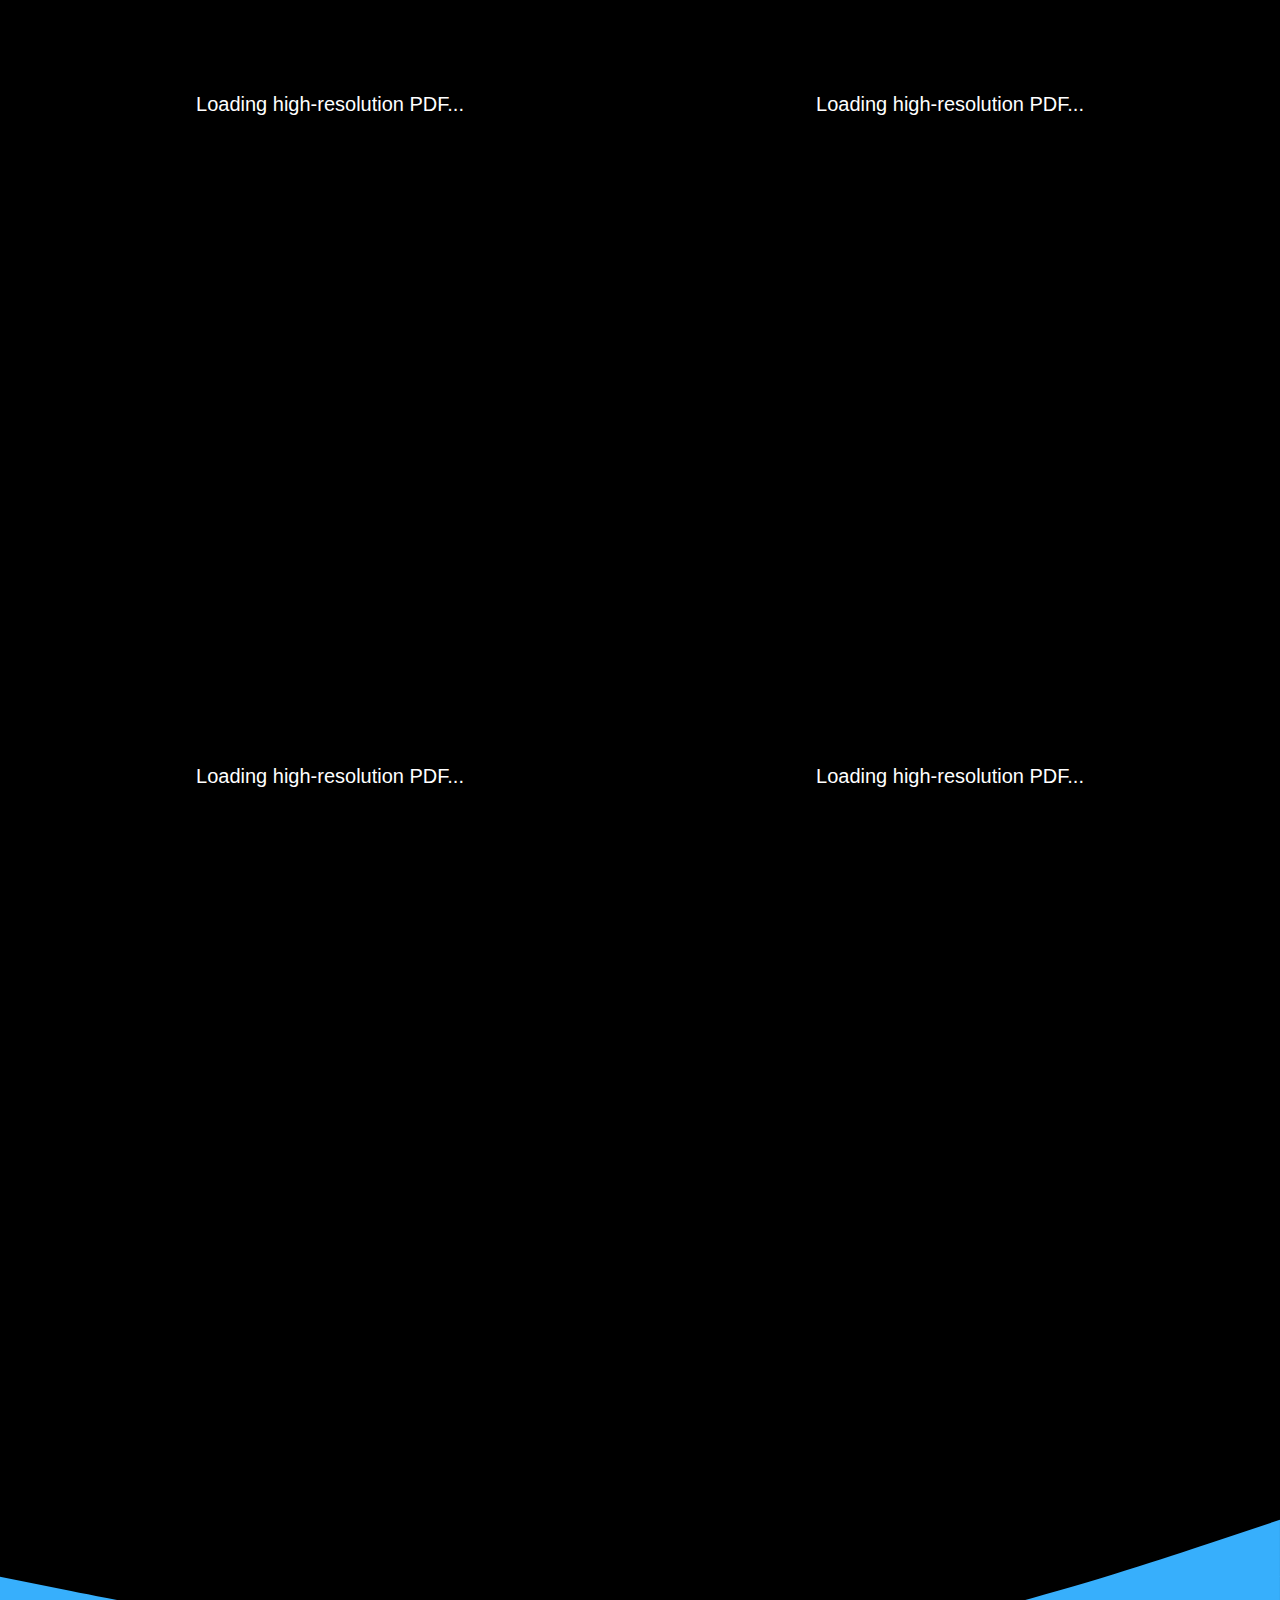
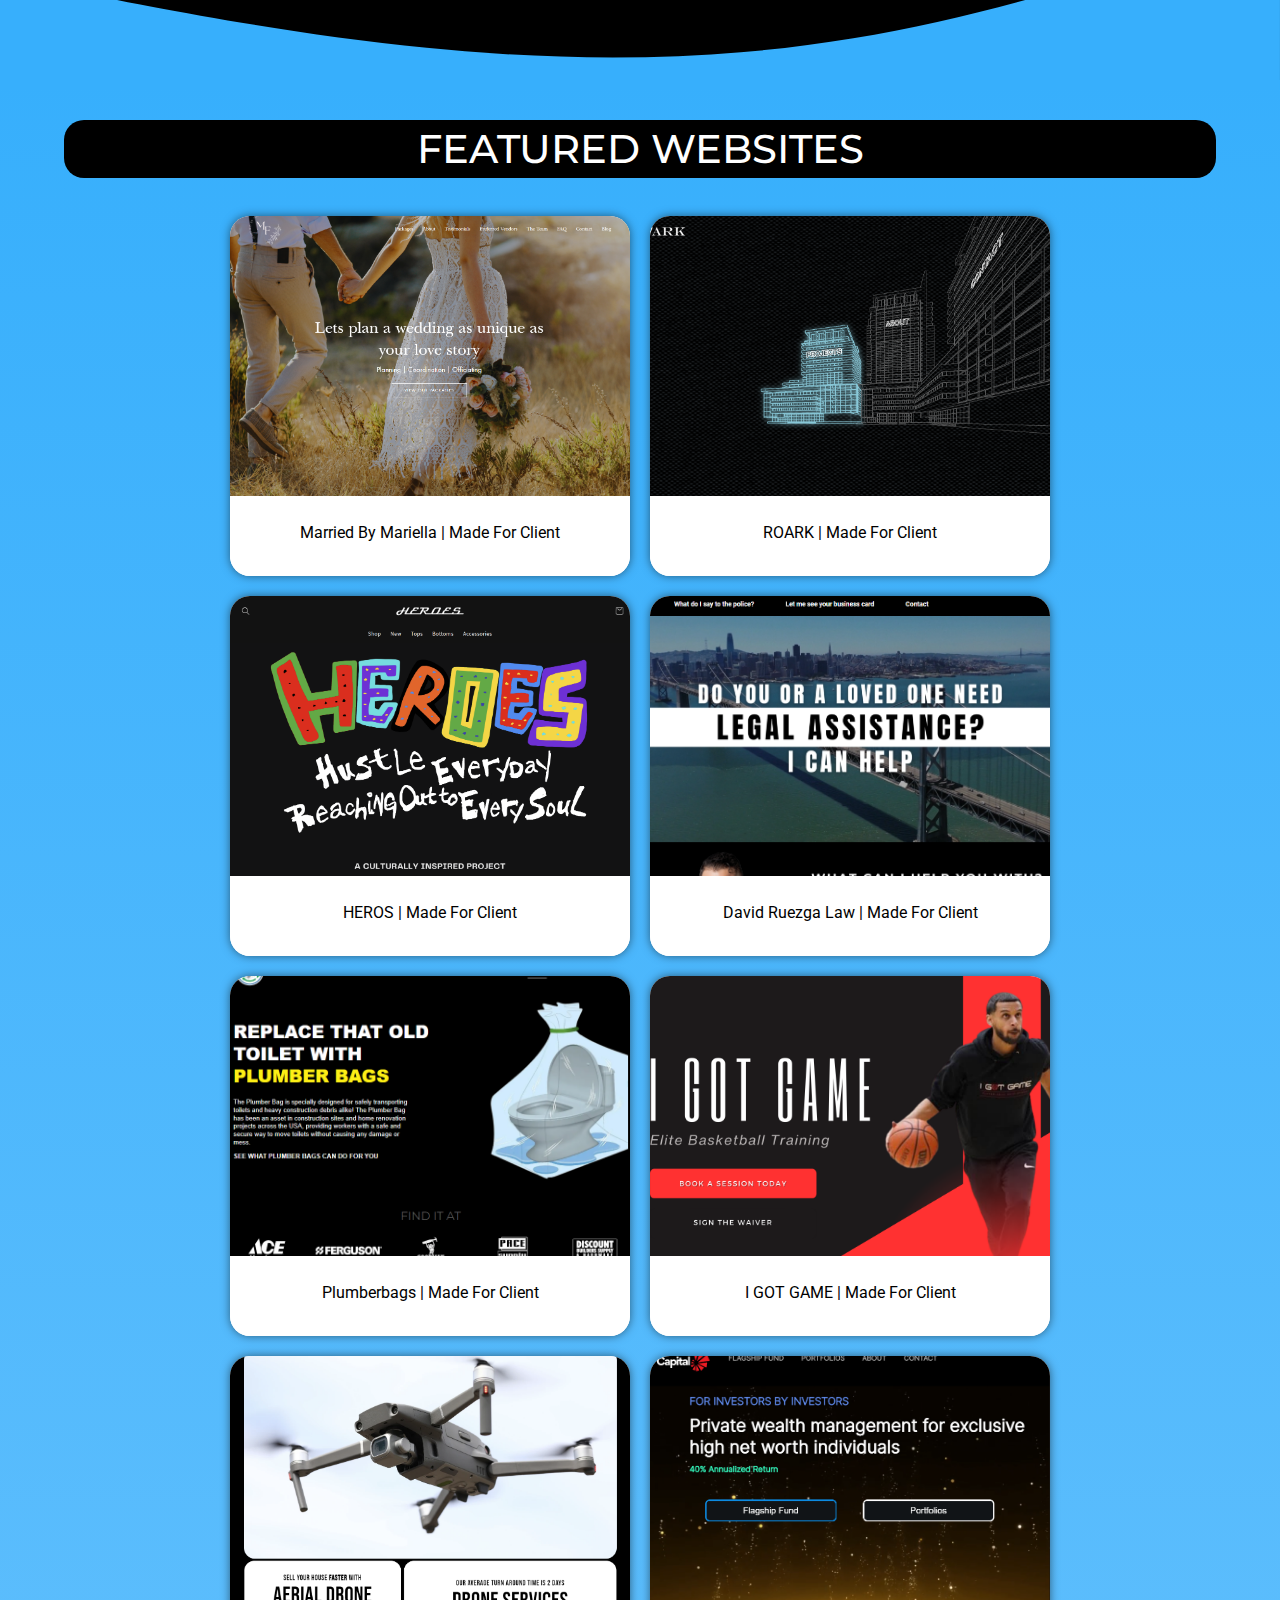
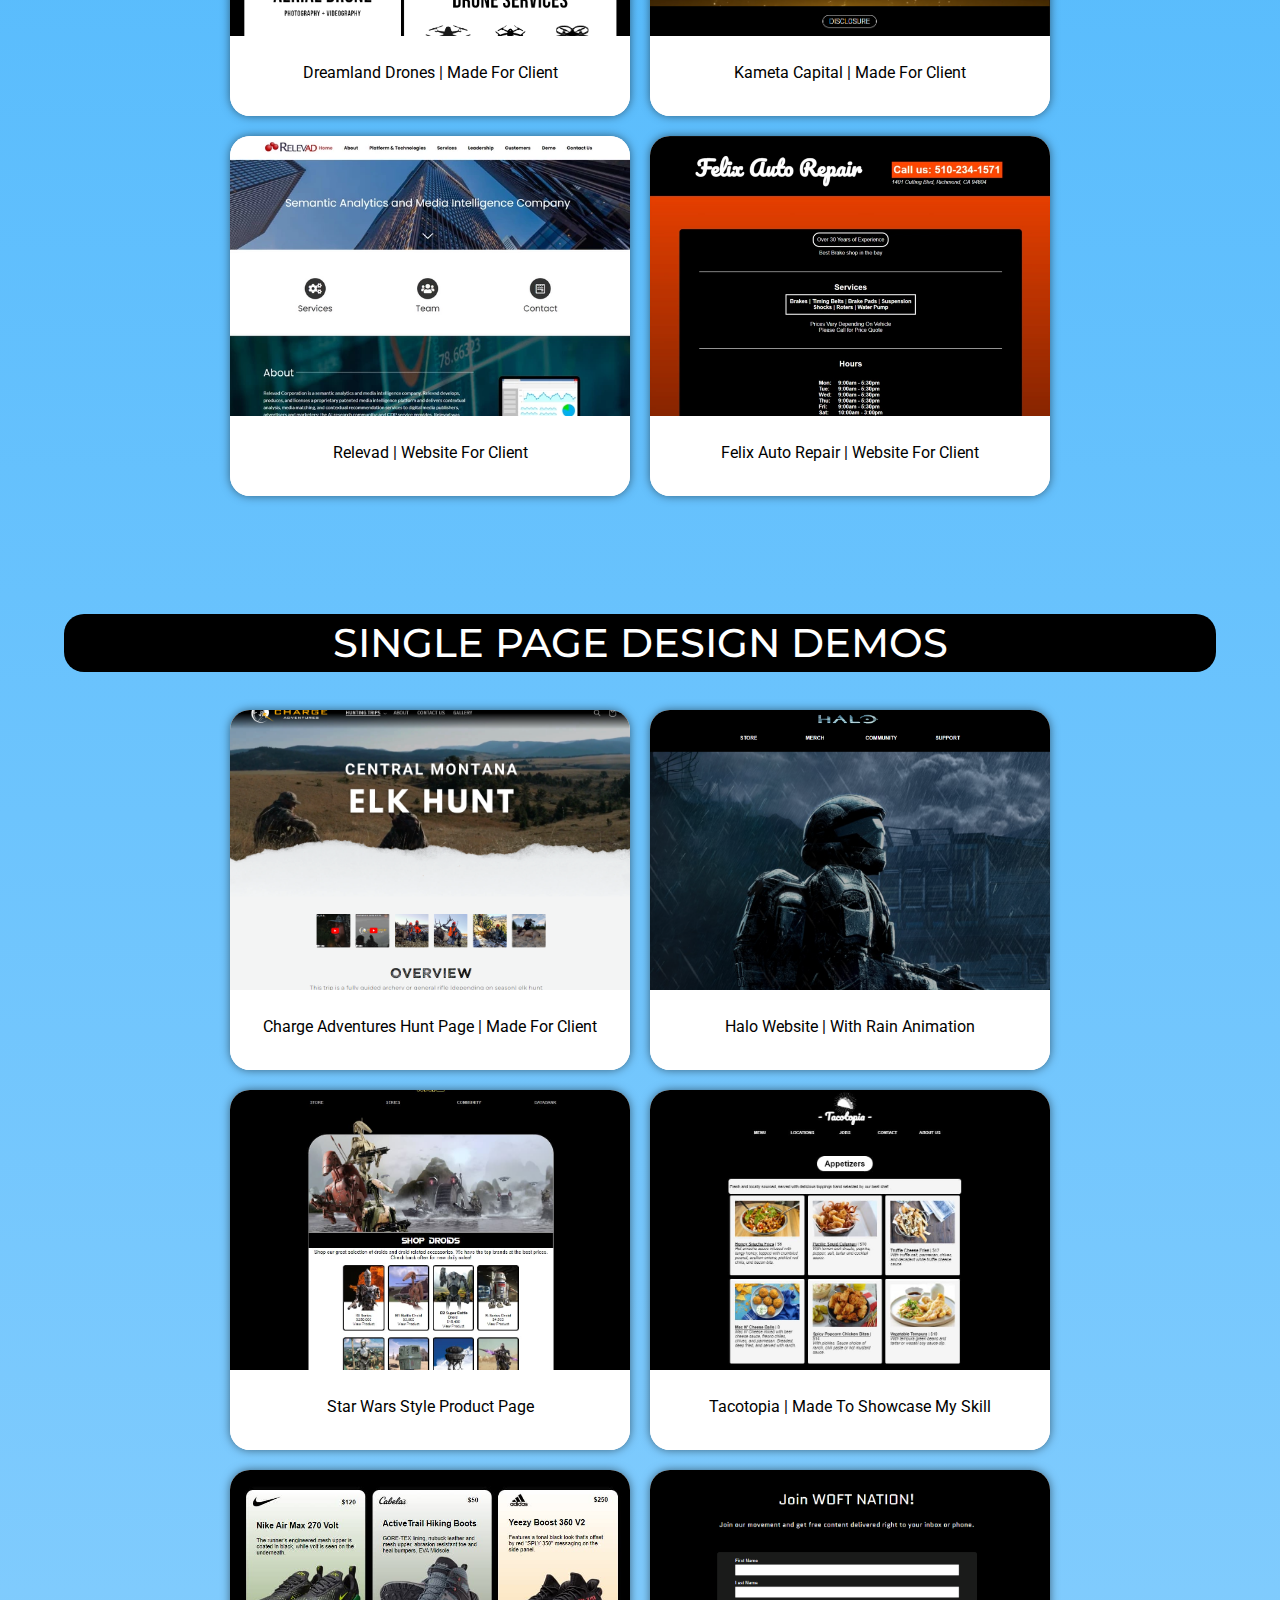
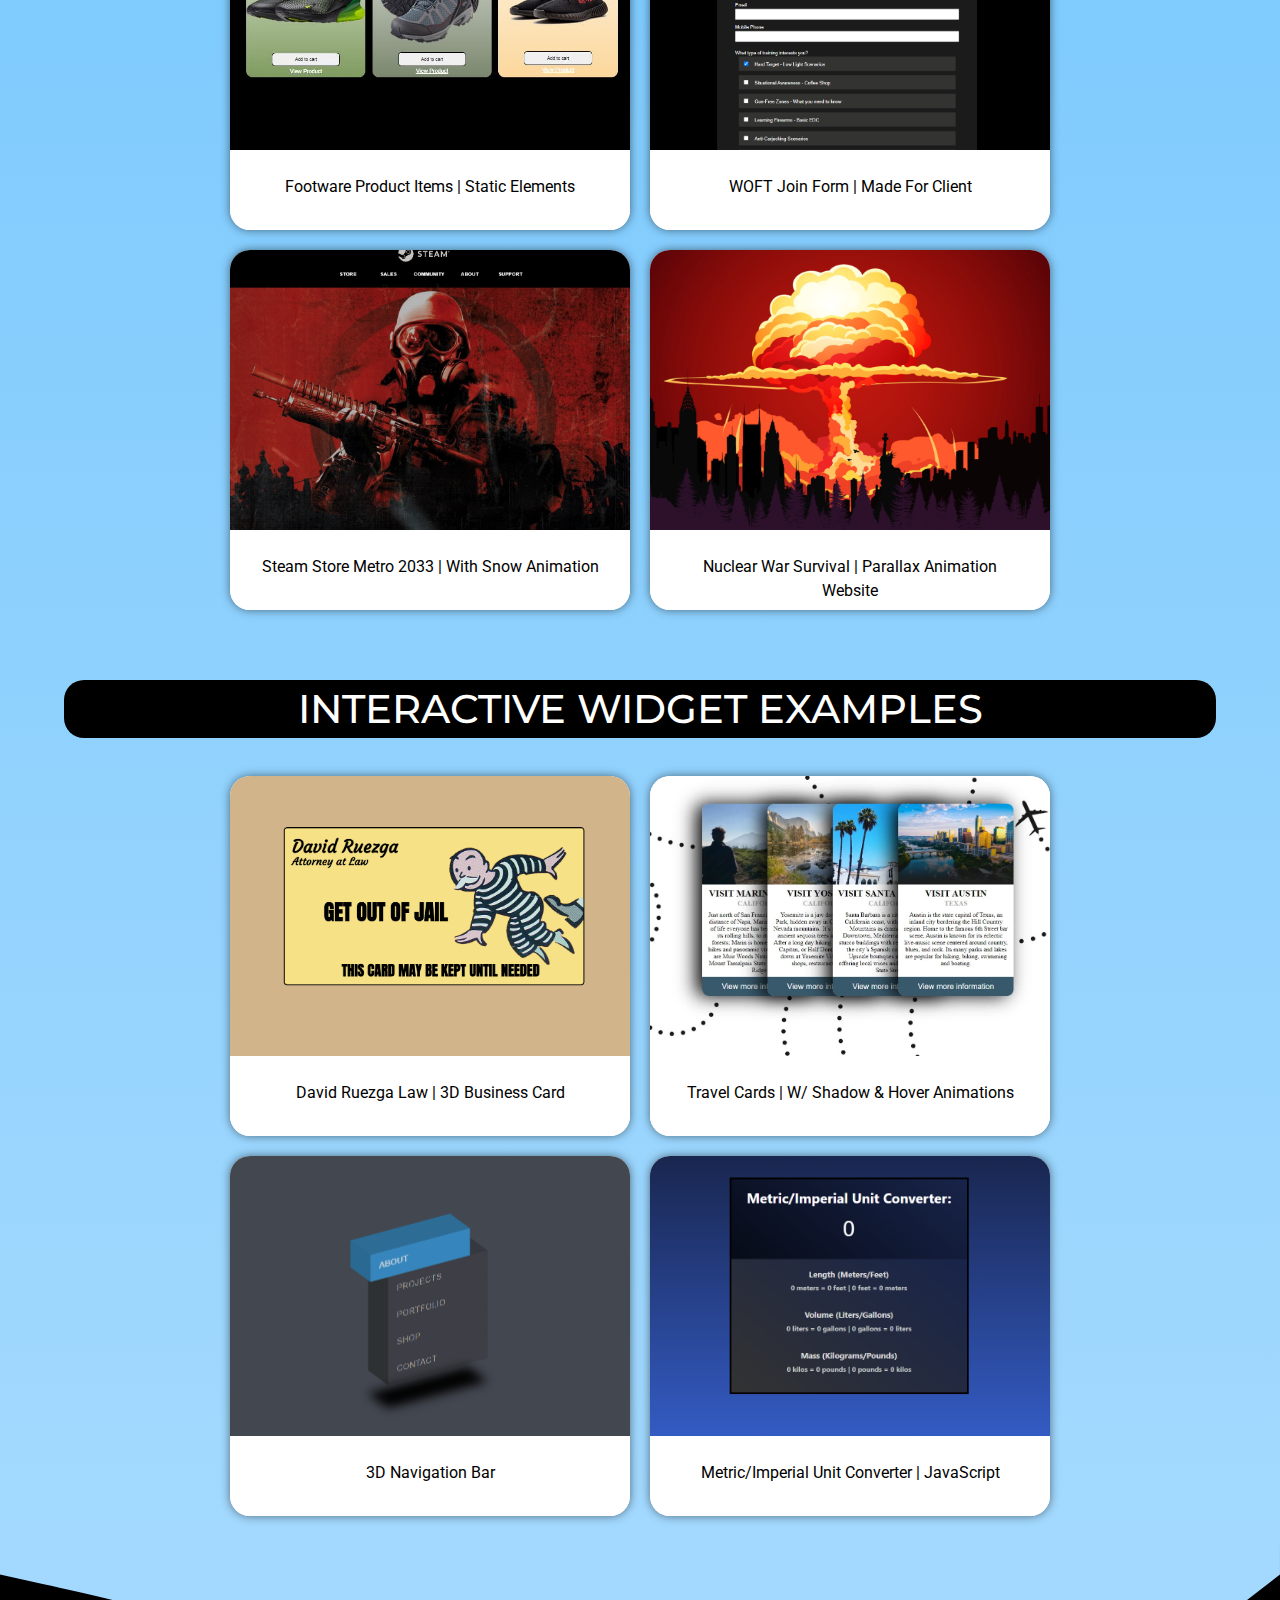
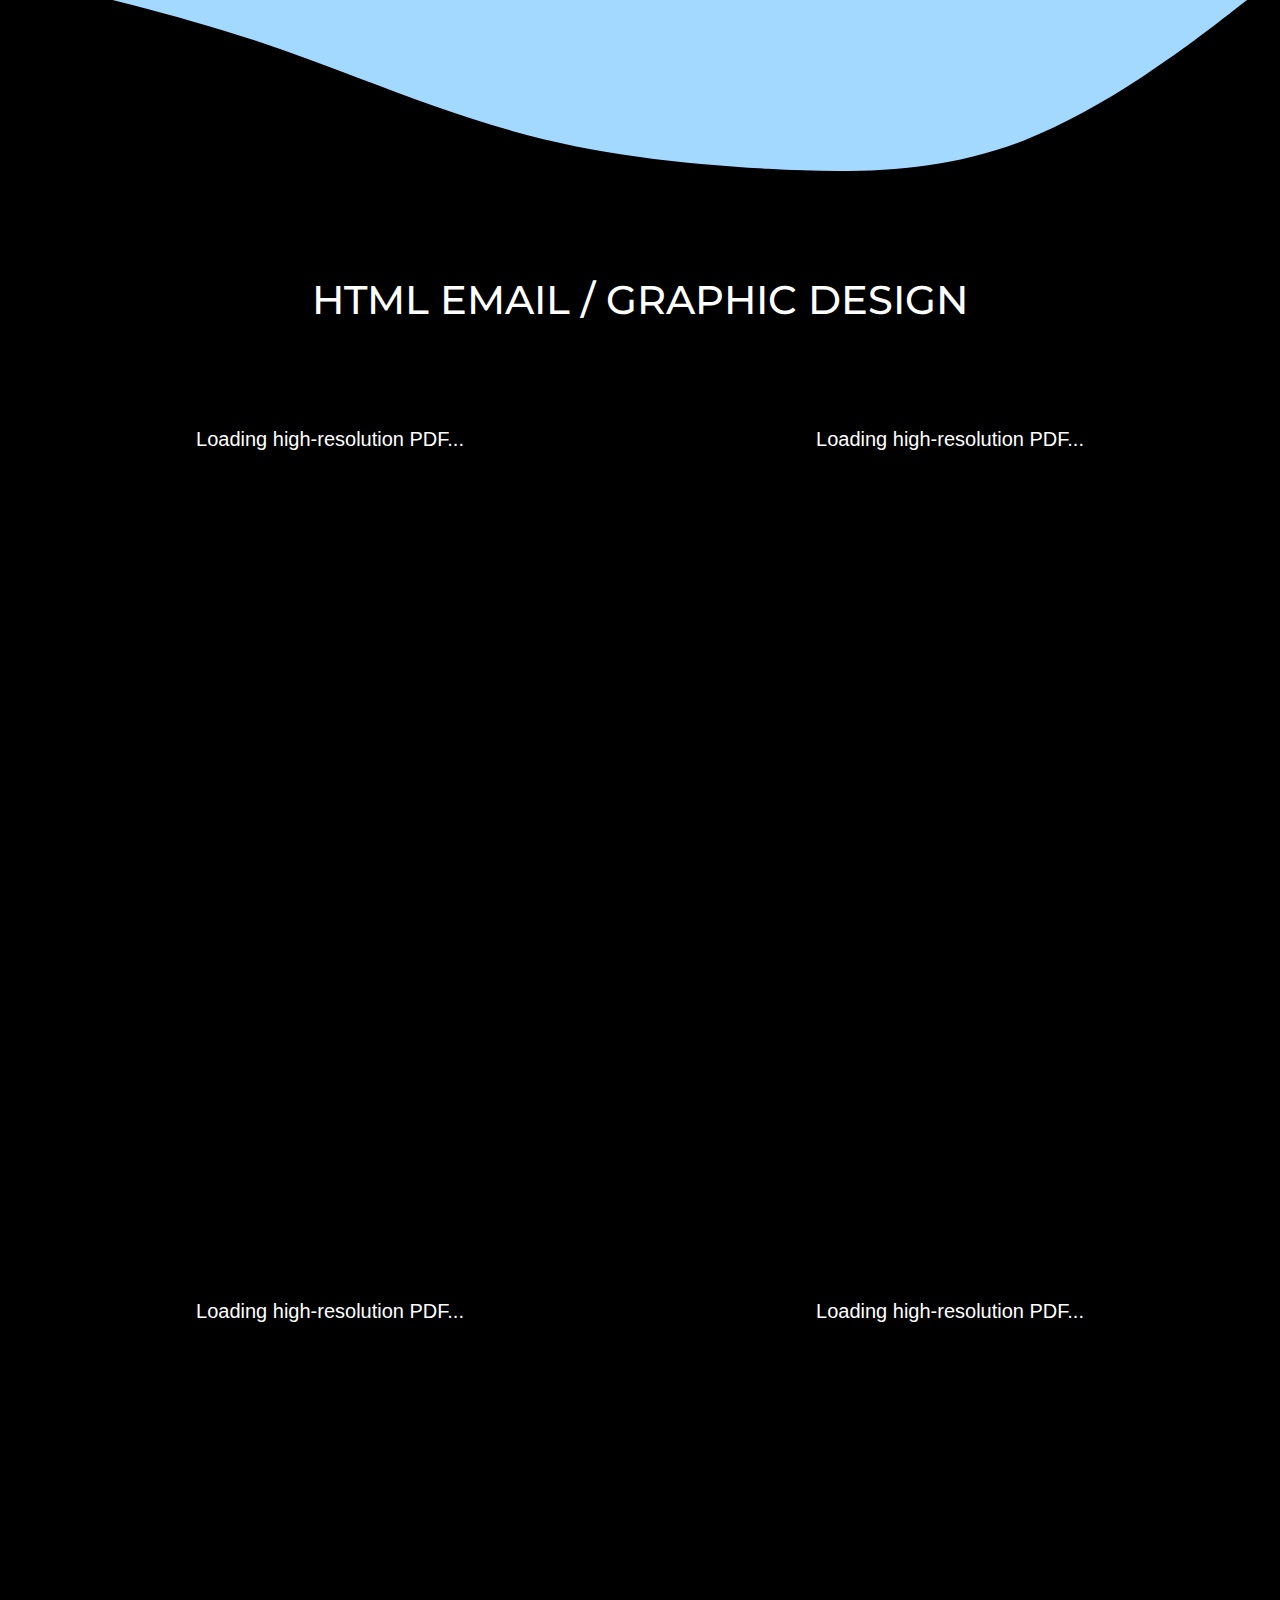
==== commit 8a36c673: "Add files via upload" ====
--- a/index.html
+++ b/index.html
@@ -1,254 +1,743 @@
+
 <!DOCTYPE html>
 <html lang="en">
+<title>Kristopher Kosta</title>  
 <head>
-	<meta charset="utf-8">
-	<meta name="viewport" content="width=device-width, initial-scale=1">
-	<title>Kristopher Kosta</title>
-
-	<link href="css/main.css" rel="stylesheet">
-  
-    <!-- Bootstrap link -->
-    <link rel="stylesheet" href="https://stackpath.bootstrapcdn.com/bootstrap/4.3.1/css/bootstrap.min.css" integrity="sha384-ggOyR0iXCbMQv3Xipma34MD+dH/1fQ784/j6cY/iJTQUOhcWr7x9JvoRxT2MZw1T" crossorigin="anonymous">
+    <link rel="stylesheet" href="css/bootstrap.min.css">
+
+
+    
+       <!-- Bootstrap link -->
+       <link rel="stylesheet" href="https://stackpath.bootstrapcdn.com/bootstrap/4.3.1/css/bootstrap.min.css" integrity="sha384-ggOyR0iXCbMQv3Xipma34MD+dH/1fQ784/j6cY/iJTQUOhcWr7x9JvoRxT2MZw1T" crossorigin="anonymous">
  
-    <link rel="stylesheet" href="css/bootstrap.min.css">
-    <!-- Fonts link -->
-    <link href="https://fonts.googleapis.com/css2?family=Roboto:wght@700&display=swap" rel="stylesheet">
-    <link href="https://fonts.googleapis.com/css2?family=Open+Sans:wght@300&display=swap" rel="stylesheet">
-    <link rel="icon" type="image/x-icon" href="img/faviconimg.png">
+       <link rel="stylesheet" href="css/bootstrap.min.css">
+
+
+	<link rel="preconnect" href="https://fonts.gstatic.com">
+	<link href="https://fonts.googleapis.com/css2?family=Roboto&display=swap" rel="stylesheet">
+  
+  <link href="https://fonts.googleapis.com/css2?family=Inter:wght@200&family=Montserrat:wght@700&display=swap" rel="stylesheet">
+  
+  <link rel="stylesheet" href="https://fonts.googleapis.com/css2?family=Inter:wght@200&family=Montserrat:wght@700&family=Roboto&display=swap" rel="stylesheet">
+  <link rel="stylesheet" href="css/navbar.css">
+  <link rel="stylesheet" href="css/portfolio.css">
+  <link rel="icon" type="image/x-icon" href="img/faviconimg.png">
+
+    </head>
+
+<style>
+
+@import "normalize.css";
+
+*,
+*:after,
+*:before {
+	box-sizing: border-box;
+}
+
+body {
+
+	min-height: 100vh;
+	font-family:  "SF Pro Text", "SF Pro Icons", "AOS Icons", "Helvetica Neue", Helvetica, Arial, sans-serif, system-ui;
+	color: hsl(0 0% 100%);
+	overflow-x: hidden;
+}
+
+section {
+	min-height: 100vh;
+	width: 100vw;
+}
+
+section:nth-of-type(1),
+section:nth-of-type(3) {
+	background: hsl(0 0% 100%);
+}
+
+
+
+
+
+.section__content {
+	min-height: 100vh;
+	width: 100vw;
+	display: grid;
+	place-items: center;
+	position: sticky;
+	top: 0;
+	overflow: hidden;
+}
+
+section:nth-of-type(1),
+section:nth-of-type(3) {
+	color: hsl(0 0% 0%);
+}
+section:nth-of-type(1) .section__content {
+	overflow: hidden;
+}
+
+section:nth-of-type(2) {
+  z-index: 2;
+	color: hsl(0 0% 0%);
+	min-height: 200vh;
+	background: hsl(0 0% 0%);
+}
+
+section:nth-of-type(2) p {
+	--opacity: 1;
+	color: hsl(0 0% 100%);
+	font-size: clamp(1.625rem, 2vw + 1rem, 8rem);
+  letter-spacing: 0;
+  font-weight: bold;
+  line-height: 1;
+  width: 30ch;
+  max-width: calc(100% - 4rem);
+  position: fixed;
+  top: 50%;
+  left: 50%;
+  transform: translate(-50%, -50%);
+  opacity: 0;
+}
+
+section:nth-of-type(1) svg {
+	--opacity: 1;
+	font-weight: 600;
+	font-size: clamp(2rem, 10vw + 1rem, 10rem);
+	transform-origin: 50% 50%;
+	width: 100%;
+	height: 100%;
+	position: fixed;
+	top: 50%;
+	left: 50%;
+	opacity: 0.4;
+	transform: translate(-50%, -50%);
+	overflow: hidden;
+}
+
+section:nth-of-type(3) {
+  z-index: 4;
+}
+
+section:nth-of-type(3) h2 {
+  text-align: center;
+  margin: 0;
+}
+section:nth-of-type(3) h2 span {
+  text-transform: uppercase;
+  font-size: .875rem;
+}
+
+section:nth-of-type(3) svg {
+	width: 30vmin;
+	position: fixed;
+	stroke: hsl(0 0% 0%);
+	right: 10%;
+	bottom: 10%;
+	rotate: 10deg;
+}
+
+section:nth-of-type(1) .section__content {
+	overflow: hidden;
+	transform-style: preserve-3d;
+	perspective: 100vh;
+}
+
+svg text {
+	font-size: clamp(2rem, 6vw + 1rem, 6rem);
+	font-weight: 600;
+}
+
+section:nth-of-type(1) {
+	height: 200vh;
+}
+
+
+
+
+.signature path {
+	--draw: 1.025;
+	--end: 1.025;
+  stroke-dasharray: var(--end);
+  stroke-dashoffset: var(--draw);
+}
+
+
+
+@supports (animation-timeline: scroll()) {
+  section { view-timeline-name: --section; }
+
+  section:nth-of-type(1) svg {
+  	transform: unset;
+  	translate: -50% -50%;
+    animation: blow-out both ease-in, fade-in both ease-in;
+  	animation-timeline: --section;
+	  animation-range: exit-crossing 10% exit 0%, exit-crossing 10% exit-crossing 25%;
+  }
+  section:nth-of-type(2) p {
+    animation: fade-in both linear, fade-out both linear;
+    animation-timeline: --section;
+    animation-range: entry 10% entry 35%, exit 0% exit 25%;
+  }
+  .video-wrap {
+    animation: fade-in both linear, fade-out both linear;
+    animation-timeline: --section;
+    animation-range: entry 0% entry 25%, exit 10% exit 35%;
+    
+  }
+
+  .signature path {
+  	animation: draw both linear;
+  	animation-timeline: --section;
+  	animation-range: entry 50% entry 80%;
+  }
+  .signature :is(.eye, .nose) {
+  	animation: draw both linear, fill both linear;
+  	animation-timeline: --section;
+  }
+  .signature :is(.ear, .eye) {
+  	animation-range: entry 80% entry 90%;
+  }
+  .signature .nose {
+  	animation-range: entry 90% entry 100%;
+  }
+  @keyframes fade { to { opacity: 0; }}
+  @keyframes fade-in { to { opacity: var(--opacity, 0.2); }}
+  @keyframes fade-out { to { opacity: 0; }}
+  @keyframes draw { to { stroke-dashoffset: 0; }}
+  @keyframes fill { to { fill: currentColor; }}
+  @keyframes blow-out {
+    0%, 95% { background: transparent; }
+    to { transform: translateZ(99vh); background: black; }
+  }
+}
+
+section:nth-of-type(2) p{text-align: center;}
+
+@media (max-width: 480px) {
+  svg text {font-size: clamp(1.5rem, 1vw + 1rem, 1rem);}
+}
+  </style>
+<body>
+<section>
+    <div class="section__content">
+      <!-- <h1>Your Name</h1> -->
+      <svg>
+        <text x="50%" y="50%" dominant-baseline="middle" text-anchor="middle">
+          HI, MY NAME IS KRIS
+        </text>
+      </svg>
+    </div>
+  </section>
+  
+
+
+<!-- ------------- Main page-------------  -->
+<section>
+
+  <!-- <img src="img/kriscowboycircleicon.png"> -->
+  <p> I design & develop websites, here's my portfolio</p>
+
+
+</section>
+
+<div class="portfolio-container">
+    
+    
+<!--   Nav Body   -->
+	  
+      <h1 id="sectionheader"> <a class="" href="./index"><img src="img/logo.png" id="logoimg" draggable="false"></a> <br>
+	      Portfolio Navigation</h1>  
+    <hr>
+    <div class="nav-body">  
+     <ul>
+       <li><a href="#figma-design-scroll"> Web Design </a></li>
+       <li><a href="#featured-site-scroll"> Featured Websites </a></li>
+       <li><a href="#design-example-scroll"> Design Demos </a></li> 
+          <li><a href="#interactive-element-scroll"> Interactive Elements</a></li> <div class="vl"></div>
+          
+       <br>
+          <li><a href="#email-scroll"> HTML Email</a></li>
+<!--           <li><a href="#project-scroll"> Projects</a></li>            -->
+</ul> </div> 
+    
+    
+	   
+  
+  
+  <!--   FIGMA DESIGN EXAMPLES   -->
+    <div class="nav-anchor" id="figma-design-scroll"></div>
+    
+    <div class="centerdiv"><h1 id="sectionheader"> Web Design Examples</h1></div> 
+    <br> <br>
 	
-	
-<script>
-    window.addEventListener('load', function() {
-      // Disable scroll bar
-      document.body.style.overflow = 'hidden';
-      
-      // Wait for 1.5 seconds
-      setTimeout(function() {
-        // Enable scroll bar
-        document.body.style.overflow = 'auto';
-      }, 1500);
-    });
-    </script> 
-
-</head>
-<body>
-  <div class="splash-screen">
-    <img src="img/splashscreenlogo.gif" alt="Splash screen image" draggable="false">
-  </div>
-  <body-content class="body">
-<!-- Navigation -->
-  
-  <!-- Navigation Desktop Size -->
-<nav class="navbar navbar-inverse" id="nav-desktop">
-  <div class="container-fluid" id="nav-container">
-    <div class="navbar-header">
-      <a class="navbar-brand" href="#"><img src="img/logo.png" id="logoimg"></a>
-    </div>
-  
-    <ul class="nav justify-content-end">
-      
-      <li class="nav-item dropdown">
-        <a class="nav-link dropdown-toggle" href="#" id="navbarDropdown" role="button" data-toggle="dropdown" aria-haspopup="true" aria-expanded="false">
-          Portfolio by category
-        </a>
-        <div class="dropdown-menu" aria-labelledby="navbarDropdown">
-          <a class="dropdown-item" href="./portfolio">Websites</a>
-          <!-- <a class="dropdown-item" href="#">Web Design</a> -->
-          <a class="dropdown-item" href="./portfolio#email-scroll">Graphic Design / Email Marketing</a>
-          <a class="dropdown-item" href="./portfolio#project-scroll">Projects</a>
-          
-        </div>
-      <!-- </li>
-      
-      <a class="nav-link" href="#">About</a>
-  </li> -->
-     <li class="nav-item">
-    <a class="nav-link" href="#contact-area"><div class="button"> CONTACT</div></a>
-  </li>
-    </ul>
-  </div>
-</nav>
-  
-  
-   <!-- Navigation mobile Size --> 
-<nav class="navbar navbar-inverse" id="nav-mobile">
-  <div class="container-fluid">
-    <div class="navbar-header" id="navbar-header-mobile">
-      <a class="navbar-brand" href="#"><img src="img/logo.png" id="logoimg"></a>
-
-      <button type="button" class="navbar-toggle" data-toggle="collapse" data-target="#myNavbar">
-        <img src="img/toggle.png">
-        <span class="icon-bar"></span>
-        <span class="icon-bar"></span>
-        <span class="icon-bar"></span>
-      </button>
-      </div>
-
-
-    <div class="collapse navbar-collapse" id="myNavbar">
-      <ul class="nav navbar-nav">
-        <li class="nav-item dropdown">
-          <a class="nav-link dropdown-toggle" href="#" id="navbarDropdown" role="button" data-toggle="dropdown" aria-haspopup="true" aria-expanded="false">
-            Portfolio by category
-          </a>
-          <div class="dropdown-menu" aria-labelledby="navbarDropdown">
-            <a class="dropdown-item" href="./portfolio">Websites</a>
-            <!-- <a class="dropdown-item" href="#">Web Design</a> -->
-            <a class="dropdown-item" href="./portfolio#email-scroll">Graphic Design / Email Marketing</a>
-            <a class="dropdown-item" href="./portfolio#project-scroll">Projects</a>
-            
-          </div>
-        <!-- </li>
-        
-        <a class="nav-link" href="#">About</a>
-    </li> -->
-       <li class="nav-item">
-      <a class="nav-link" href="#contact-area"> CONTACT</a>
-    </li>
-      </ul>
+     <div class="portfolio-container" id="figmaiframe">
+	   
+	        <!-- 	 MOCKUP DOWN PAYMENT HUNTERS     -->
+	       <div class="iframe-wrapper"> <h2> 🤠 Loading high-resolution PDF... </h2>
+               <iframe src="https://drive.google.com/file/d/1PkbyWIKkPikFGFECgp_zOmx_BuzmBbOH/preview" width="640" height="480"> </iframe> </div>
+	     
+	      <!-- 	 MOCKUP TRON     -->
+	       <div class="iframe-wrapper"> <h2> 🛰️ Loading high-resolution PDF... </h2>
+               <iframe src="https://drive.google.com/file/d/1xOjkcL4aCPNDmXG-4fCmPmbxUpTY0Khi/preview" width="640" height="480"> </iframe> </div>  
+	     
+	      <!-- 	 MOCKUP ELO Security     -->
+	       <div class="iframe-wrapper"> <h2> 💻 Loading high-resolution PDF... </h2>
+               <iframe src="https://drive.google.com/file/d/1zz5zHf2AR19PYLHZGZlQCtwmwZyo3e7B/preview" width="640" height="480"> </iframe> </div>
+	     
+	     
+	     <!-- 	 MOCKUP History Museam     -->
+	       <div class="iframe-wrapper"> <h2> 🚀 Loading high-resolution PDF... </h2>
+               <iframe src="https://drive.google.com/file/d/1Gl0HuJBKwGaO5n-Ocr8PWR3QWhdooArf/preview" width="640" height="480"> </iframe> </div>
+	      
+	      <!-- 	 I got game basketball     -->
+	       <div class="iframe-wrapper"> <h2> 😎 Loading high-resolution PDF... </h2>
+               <iframe src="https://drive.google.com/file/d/1vVqvW6CwZLIOtwby8anSFxpYMwO4eV4I/preview" width="640" height="480"> </iframe> </div>
+	      
+	    
+	     <!-- 	 MOCKUP ROARK     -->
+	     <div class="iframe-wrapper"> <h2> 👽 Loading high-resolution PDF... </h2>
+             <iframe src="https://drive.google.com/file/d/1HNPRnjoS7nmVK3kgz2czoSq1ytMvzeX2/preview" width="640" height="480" allow="autoplay"></iframe> </div>
+	     
+ 
+	      <!-- 	 MOCKUP NADAV     -->
+	    <div class="iframe-wrapper"> <h2> 😁 Loading high-resolution PDF... </h2>
+            <iframe src="https://drive.google.com/file/d/1C-jTdEGmYvHLqVM-IzvqDyUJ1-iVnZ8R/preview" width="640" height="480" allow="autoplay"></iframe> </div>
+ 	 
+	     <!-- 	 MOCKUP Western Shipping     -->
+	       <div class="iframe-wrapper"> <h2> 🐛 Loading high-resolution PDF... </h2>
+               <iframe src="https://drive.google.com/file/d/1YS5uXl2NgIqeYv476uQx_NCdB7yZv7Mk/preview" width="640" height="480"> </iframe> </div>
+	     
+	     
+	     <!-- 	 MOCKUP Travel+     -->
+	       <div class="iframe-wrapper"> <h2> 🦖 Loading high-resolution PDF... </h2>
+               <iframe src="https://drive.google.com/file/d/1TlXu2X3XlOoV_zwMN56SpJoBkkyoLFew/preview" width="640" height="480"> </iframe> </div>
+	     
+	     <!-- 	 MOCKUP Cloudsource     -->
+  	   	<div class="iframe-wrapper"> <h2> 🐢 Loading high-resolution PDF... </h2>
+           	<iframe src="https://drive.google.com/file/d/1s91haZSxgQVOOWZO4-UXzQbLY0wh_bTp/preview" width="640" height="480" allow="autoplay"></iframe> </div>	     
+	     
+	     
+	      <!-- 	 MOCKUP BBR     -->
+	   <div class="iframe-wrapper"> <h2> 🤠 Loading high-resolution PDF... </h2>
+           <iframe src="https://drive.google.com/file/d/13QMWF9PiM0jkFM0foNoSZ9oL9hMjJ-il/preview" width="640" height="480" allow="autoplay"></iframe> </div>
+
+	     <!-- 	 MOCKUP Landmark Trips     -->
+	      <div class="iframe-wrapper"> <h2>  🛰️ Loading high-resolution PDF... </h2>
+           <iframe src="https://drive.google.com/file/d/1VbN4ekZa2-A_0m-DtQTmGFuw9UU4K4Zi/preview" width="640" height="480" allow="autoplay"></iframe> </div>
+	     
+		<!-- 	 MOCKUP Architecture     -->
+	      <div class="iframe-wrapper"> 
+    <h2>  Loading high-resolution PDF... </h2>
+           <iframe src="https://drive.google.com/file/d/12XS4baC7Vh0tdiqVxmB4NA3gO6VW09fZ/preview" width="640" height="480" allow="autoplay"></iframe> </div>
+	     
+	     <!-- 	 MOCKUP SNOWSENSE     -->
+    <div class="iframe-wrapper"> 
+    <h2> Loading high-resolution PDF... </h2>
+           <iframe src="https://drive.google.com/file/d/1TGj83w1C1uCnb3nKdjRTfkT_0PreRXQx/preview" width="640" height="480" allow="autoplay"></iframe> </div>
+       
+	     <!-- 	 MOCKUP Clothes collection     -->
+    <div class="iframe-wrapper"> 
+    <h2> Loading high-resolution PDF... </h2>
+           <iframe src="https://drive.google.com/file/d/1NDY6DVTX709HA9Ea4Bpm6xR4KdVTc7eY/preview" width="640" height="480" allow="autoplay"></iframe> </div>	     
+
+	     
+	 <!-- 	 Plumber Bags     -->
+	 <div class="iframe-wrapper"> <h2> Loading high-resolution PDF... </h2>
+         <iframe src="https://drive.google.com/file/d/1IBO7ocGM7QldKKeDXLqC-OU8fkE9IAhK/preview" width="640" height="480"> </iframe> </div>
+
+	       <!-- 	 MOCKUP WILLIAM GETZ     -->
+<!-- 	   <div class="iframe-wrapper"> <h2> Loading... </h2>
+           <iframe src="https://drive.google.com/file/d/11wwTihygZJlpnOmAoA7AzxKQ2msSsRlA/preview" width="640" height="480" allow="autoplay"></iframe> </div>
+	      -->
+	     <!-- 	 MOCKUP Pixel     -->
+<!-- 	     <div class="iframe-wrapper"> 
+    <h2> Loading... </h2>
+           <iframe src="https://drive.google.com/file/d/17S1Vi8-tvU31Npvk0yLLlWkL3ponR9OI/preview" width="640" height="480" allow="autoplay"></iframe> </div>
+       	 -->
+	     
+	     <!-- 	 MOCKUP David law     -->
+<!-- 	     <div class="iframe-wrapper"> 
+    <h2> Loading... </h2>
+           <iframe src="https://drive.google.com/file/d/12AsFGkXvMiDrKBUXcJL2qeskOW6Nubbd/preview" width="640" height="480" allow="autoplay"></iframe> </div>
+       	 -->
+	     
+	</div>
+    
+<!--   WEBSITES MAIN SECTION   -->
+    
+    
+     <svg xmlns="http://www.w3.org/2000/svg" viewBox="0 0 1440 320"><path fill="#37affc" fill-opacity="1" d="M0,192L80,208C160,224,320,256,480,272C640,288,800,288,960,261.3C1120,235,1280,181,1360,154.7L1440,128L1440,320L1360,320C1280,320,1120,320,960,320C800,320,640,320,480,320C320,320,160,320,80,320L0,320Z" id="wave"></path></svg>
+  
+  <div class="project-container">
+ 
+   
+    
+<!--  WEBSITE SECTION  -->
+      <div class="nav-anchor" id="featured-site-scroll"></div>
+    
+  <website-section>
+   <div class="centerdiv"><h1 id="sectionheader"> Featured Websites</h1></div> 
+  
+  
+ <div class="portfolio-item-container">
+
+
+	 	              <!--    ITEM       -->
+          <a href="https://www.marriedbymariella.com/"> <div class="portfolio-item">
+                  <img src="img/MBMthumbnail.png" alt="">
+         <div class="item-caption">
+           Married By Mariella | Made For Client
+           </div>
+           </div> </a>
+
+	 
+	              <!--    ITEM       -->
+          <a href="https://www.roarkestate.com/"> <div class="portfolio-item">
+                  <img src="img/roarkthumbnail.PNG" alt="">
+         <div class="item-caption">
+           ROARK | Made For Client
+           </div>
+           </div> </a>
+
+                <!-- ITEM    -->   
+          <a href="https://heroesarethefuture.com/"> <div class="portfolio-item">
+                  <img src="img/heros.png" alt="">
+         <div class="item-caption">
+           HEROS | Made For Client
+           </div>
+           </div> </a> 
+         
+	 
+	 	           <!--    ITEM       -->
+          <a href="https://davidsprivateoffice.com/"> <div class="portfolio-item">
+                  <img src="img/davidthumbnail.png" alt="">
+         <div class="item-caption">
+           David Ruezga Law | Made For Client
+           </div>
+           </div> </a>
+
+	 
+	        <!--    ITEM       -->
+            <a href="https://plumberbags.com/"> <div class="portfolio-item">
+                <img src="img/plumberbagsthumbnail.PNG">
+       <div class="item-caption">
+       Plumberbags | Made For Client
+         </div>
+         </div> </a>
+	 
+	 
+	 
+	 	        <!--    ITEM       -->
+            <a href="https://igotgametraining.com/"> <div class="portfolio-item">
+                <img src="img/igotgamethumbnail.PNG">
+       <div class="item-caption">
+       I GOT GAME | Made For Client
+         </div>
+         </div> </a>
+
+	    <!--    ITEM       -->
+          <a href="https://dreamlanddrones.com/"> <div class="portfolio-item">
+                  <img src="img/dreamlanddrones.png" alt="">
+         <div class="item-caption">
+           Dreamland Drones | Made For Client
+           </div>
+           </div> </a>
+	 
+             <!--    ITEM       -->
+          <a href="https://kametacapital.com/index.html"> <div class="portfolio-item">
+                  <img src="img/kametacapital.PNG" alt="">
+         <div class="item-caption">
+           Kameta Capital | Made For Client
+           </div>
+           </div> </a>
       
       
-    </div>
+
+<!--      
+            <a href="https://strikewebservices.com/"> <div class="portfolio-item">
+                <img src="img/strikewebservices.jpg">
+       <div class="item-caption">
+       Strike Web Services | Made For Client
+         </div>
+         </div> </a>
+      
+ 
+          <a href="https://strike.services/"> <div class="portfolio-item">
+                  <img src="img/strikeservices.png">
+         <div class="item-caption">
+         Strike Services | Made For Client
+           </div>
+           </div> </a> -->
+         
+        
+            <!--    ITEM       -->
+          <a href=" http://www.relevad.com/"> <div class="portfolio-item">
+                  <img src="img/relevad.png" alt="">
+         <div class="item-caption">
+         Relevad | Website For Client
+           </div>
+           </div> </a>
+         
+        <!--    ITEM       -->
+          <a href="https://felixautorepair.netlify.app/"> <div class="portfolio-item">
+                  <img src="img/felixauto.png" alt="">
+         <div class="item-caption">
+         Felix Auto Repair | Website For Client
+           </div>
+           </div> </a>
+         
+         
+         
+         </div>
+
+    
+    
+  
+
+    </website-section>
+  <br> <br>
+       
+    <div class="nav-anchor" id="design-example-scroll"></div>
+    
+       <div class="centerdiv" ><h1 id="sectionheader"> Single Page Design Demos</h1></div> 
+    
+     
+         <div class="portfolio-item-container">
+      
+           <!--    ITEM       -->
+          <a href="https://codepen.io/kjkosta/full/dyjbRdX"> <div class="portfolio-item">
+                  <img src="img/chargeadventureselk.PNG" alt="">
+         <div class="item-caption">
+           Charge Adventures Hunt Page | Made For Client
+           </div>
+           </div> </a>
+           
+
+         
+           <!--    ITEM       -->
+        <a href="https://codepen.io/kjkosta/full/LYQjeOj">  <div class="portfolio-item">
+                 <img src="img/steamodst.png">
+         <div class="item-caption">
+           Halo Website | With Rain Animation
+           </div>
+           </div></a>
+           
+            <!--    ITEM       -->
+         <a href="https://krisprojectcom.github.io/shopdroids/"> <div class="portfolio-item">
+                  <img src="img/starwarsdroid.jpg">
+         <div class="item-caption">
+           Star Wars Style Product Page
+           </div>
+           </div> </a>
+           
+          
+              <!--    ITEM       -->
+          <a href="https://krisprojectcom.github.io/tacotopia.github.io/"> <div class="portfolio-item">
+                  <img src="img/tacoCapture.jpg" alt="">
+         <div class="item-caption">
+         Tacotopia | Made To Showcase My Skill
+           </div>
+           </div> </a>
+           
+                            <!--    ITEM       -->
+<a href="https://krisprojectcom.github.io/footwareproducts/">  <div class="portfolio-item">
+                  <img src="img/footware.jpg">
+         <div class="item-caption">
+           Footware Product Items | Static Elements
+           </div>
+           </div></a>
+           
+             <!--    ITEM       -->
+          <a href="https://codepen.io/kjkosta/full/XWYpLJj"> <div class="portfolio-item">
+                  <img src="img/WOFTJOIN.PNG" alt="">
+         <div class="item-caption">
+           WOFT Join Form | Made For Client
+           </div>
+           </div> </a>
+      
+      
+           
+                 <!--    ITEM       -->
+<a href="https://codepen.io/kjkosta/full/GRrWQjN">  <div class="portfolio-item">
+                  <img src="img/steammetro.png">
+         <div class="item-caption">
+           Steam Store Metro 2033 | With Snow Animation
+           </div>
+           </div></a>
+           
+             <!--    ITEM       -->
+             <a href="https://codepen.io/kjkosta/full/ZEWGQWP"> <div class="portfolio-item">
+                <img src="img/nukesite.png">
+                <div class="item-caption">
+       Nuclear War Survival | Parallax Animation Website
+                  </div>
+                  </div> </a>
+
+
+             </div>
+    
+    
+
+    
+    
+    <!--   INTERATIVE ELEMENTS PORTFOLIO    -->
+    <div class="nav-anchor" id="interactive-element-scroll"></div>
+       <div class="centerdiv"><h1 id="sectionheader"> Interactive Widget Examples</h1></div> 
+    
+    
+    
+         <div class="portfolio-item-container">
+           
+        
+            <!--    ITEM       -->
+          <a href="https://codepen.io/kjkosta/full/VwQYpdO"> <div class="portfolio-item">
+                  <img src="img/davidcard.png">
+         <div class="item-caption">
+         David Ruezga Law | 3D Business Card 
+           </div>
+           </div> </a>
+         
+                   <!--    ITEM       -->
+          <a href="https://codepen.io/kjkosta/full/oNpVWdr"> <div class="portfolio-item">
+                  <img src="img/travelcardsCapture.jpg">
+         <div class="item-caption">
+         Travel Cards | W/ Shadow & Hover Animations 
+           </div>
+           </div> </a>
+           
+           
+                   <!--    ITEM       -->
+          <a href="https://codepen.io/kjkosta/full/xxYqWzd"> <div class="portfolio-item">
+                  <img src="img/navbar3d.png">
+         <div class="item-caption">
+         3D Navigation Bar 
+           </div>
+           </div> </a>
+        
+           
+       
+         
+         <!--    ITEM       -->
+<!--       <a href="https://codepen.io/kjkosta/full/ZEeJyqL">    <div class="portfolio-item">
+                  <img src="https://i.imgur.com/6MQNS0Y.png">
+         <div class="item-caption">
+           Rick and Morty Assassin Business Card
+           </div>
+           </div> </a> -->
+         
+         <!--    ITEM       -->
+          <a href="https://codepen.io/kjkosta/full/RwxNwEV"> <div class="portfolio-item">
+                  <img src="img/unitcoverter.png">
+         <div class="item-caption">
+           Metric/Imperial Unit Converter | JavaScript
+           </div>
+           </div> </a>
+         
+           
+            <!--    ITEM       -->
+<!--           <a href="https://codepen.io/kjkosta/full/xxREqbY"> <div class="portfolio-item">
+                  <img src="https://i.imgur.com/h0EpQXi.png">
+         <div class="item-caption">
+         Carl Jung | Quote Generator
+           </div>
+           </div> </a>
+         
+         -->
+         
+<!--    Container end div     -->
+            </div>
+    
+      </div>   </div>
+  
+ 
   </div>
-</nav>
-  
-  
-<!--- HERO SECTION -->
-  <hero-section>
-
-    <div class="hero-text">
-    <h1> Kristopher Kosta </h1>
-      <h2> A next gen <text-red>Web Developer</text-red> <br> Turning concepts into reality</h2>
-    </div>
-    
-        <video autoplay muted loop id="myvideo">
-  <source src="img/backgroundwaves.mp4" type="video/mp4">
-</video>
-  </hero-section>
-
-  <!--  SOCIAL BAR  -->
-  <div class="social-bar">
-  <div class="float-left" id="social-text">Trusted by</div>
-    
-<div class="float-right" id="social-bar-desktop"> <img src="img/socialproofbar.svg" id="socialbarimg" draggable="false"></div>
-    
-    <div class="float-right" id="social-bar-mobile"> <img src="img/socialproofbarmobile.svg" id="socialbarimg" draggable="false"></div>
-    
-    </div>
-  
-  <!--- Main -->
-
-
- <br>
- <main-section>
- <div class="main-section-grid">
-
-<div>
-  <a href="./portfolio">  <text>Web Design</text> <img src="img/1.png" id="main-img" draggable="false">
-  </a>
-</div>
-
-<div>
-    <a href="./portfolio#email-scroll">  <text>Graphic Design // Email Marketing </text> <img src="img/2.png" id="main-img" draggable="false">
- </a>
-</div>
-
-<div>
-<a href="./portfolio#project-scroll"> <text> Projects </text> <img src="img/4.png" id="main-img" draggable="false">
-  </a>
-</div>
-   
-   
-</div>
+        <svg xmlns="http://www.w3.org/2000/svg" viewBox="0 0 1440 320">
+  <path fill="#a3d9fe" fill-opacity="1" d="M0,32L48,42.7C96,53,192,75,288,106.7C384,139,480,181,576,208C672,235,768,245,864,250.7C960,256,1056,256,1152,218.7C1248,181,1344,107,1392,69.3L1440,32L1440,0L1392,0C1344,0,1248,0,1152,0C1056,0,960,0,864,0C768,0,672,0,576,0C480,0,384,0,288,0C192,0,96,0,48,0L0,0Z"></path>
+</svg>    
+    
+  
+  
+  
+  <!-- ------------- HTML Email-------------  -->
+  
+      <div class="nav-anchor" id="email-scroll"></div>
+    <div class="centerdiv" id="emailcenter"><h1 id="sectionheader"> HTML Email / Graphic Design </h1></div> 
  
-    
-    
- </main-section> 
-    
-        <img src="img/dividergridimg.svg" class="footerimg" id="centerpic" draggable="false">
-   
-  <div id="contact-area"> <br> </div> <br>
-  
-  <!--- CONTACT -->
-        <div id="contact" class="contact section">
-            <div class="container">
-                <div class="row">
-                    <div class="title fadeInDown">
-                        <a5><h2>Contact Me</h2> </a5>
-                        <p>Let's talk, and together we can create something great.</p>
-                    </div>
-                    <div class="col-xs-12 col-sm-8 col-md-8">
-                      
-                        <form action="https://formsubmit.co/kriskostawebdev@gmail.com" method="POST" class="contact-form">
-                            <input type="text" name="name" id="name" placeholder="Name">
-                            <input type="email" name="email" id="email" placeholder="Email">
-                            <input type="text" name="phone" id="web" placeholder="Phone">
-
-                            <textarea name="message" id="message" cols="30" rows="10" class="input-message" placeholder="Comment"></textarea>
-
-                            <button type="submit"  class="btn btn-theme-color" id="sendbtn">SEND</button>
-                        </form>
-                    </div>
-                    <div class="col-xs-12 col-sm-4 col-md-4">
-                        <div class="contact-info" >
-                            <h5 id="h5light">CONTACT INFO</h5>
-                            <p>Website Development for those who seek greatness. Fill out this form to get in touch with me.</p>
-                        </div>
-                        <div class="contact-address">
-                            <h5 id="h5light">Location</h5>
-                            <p>Austin, Texas</p>
-
-                        </div>
-                    </div>
-                </div>
-            </div>
-        </div>
-    
-  
-<!--- Footer -->
-
-
-  
-<footer>
-<img src="img/footerwavesdesktop.svg" id="footer-desktop" class="footerimg" draggable="false">
-<img src="img/footerimg.svg" id="footer-mobile" class="footerimg" draggable="false">
-</footer>
-  
-</body-content>
-
- <!-- Optional JavaScript -->
+     <div class="portfolio-container" id="figmaiframe">
+       
+       <!--    Email Item Chassis    -->
+           <div class="iframe-wrapper" id="emailheight"> 
+		   <h2> Loading high-resolution PDF... </h2>
+             <iframe src="https://drive.google.com/file/d/1Tu6NqlY6p1DVdzwsYLrj1c6v7aHBRfwH/preview" width="640" height="480" allow="autoplay"></iframe> </iframe> </div>
+  
+  <!--    Email Item WOFT SAFETY    -->
+           <div class="iframe-wrapper" id="emailheight">
+		    <h2> Loading high-resolution PDF... </h2>
+             <iframe src="https://drive.google.com/file/d/1c1q94yUJx2fWdV4jZgeUi9xrys1nepxS/preview" width="640" height="480" allow="autoplay"></iframe> </iframe> </div>
+
+<!--    Email Item IGG Basketball flyer    -->
+           <div class="iframe-wrapper" id="emailheight"> 
+		    <h2> Loading high-resolution PDF... </h2>
+             <iframe src="https://drive.google.com/file/d/1ahCN0Folto2suzVSLhn7guMNWUHB4_Qh/preview" width="640" height="480" allow="autoplay"></iframe> </iframe> </div>
+	
+<!--    Email Item  HK   -->
+           <div class="iframe-wrapper" id="emailheight"> 
+		    <h2> Loading high-resolution PDF... </h2>
+             <iframe src="https://drive.google.com/file/d/1BxYBJMtGgzY-JEX6YJ6v6Tc_c1WMzW0k/preview" object-fit="cover" width="640" height="480" allow="autoplay"></iframe> </iframe> </div>
+
+
+<!--    Email Item  Crossfield   -->
+           <div class="iframe-wrapper" id="emailheight"> 
+		      <h2> Loading high-resolution PDF... </h2>
+             <iframe src="https://drive.google.com/file/d/1X0iJ7tWsQ3EswJnBRs6CnVzJ1cr-JN0c/preview" width="640" height="480" allow="autoplay"></iframe> </iframe> </div>
+
+  <!--    Email Item Signature    -->
+           <div class="iframe-wrapper" id="emailheight"> 
+		<h2> Loading high-resolution PDF... </h2>
+             <iframe src="https://drive.google.com/file/d/1ZfHy3jET77_skKOztWaY5JxAF-AvHBEj/preview" width="640" height="480" allow="autoplay"></iframe> </iframe> </div>
+
+<!--    Email Item  Lena   -->
+           <div class="iframe-wrapper" id="emailheight">
+		   	      <h2> Loading high-resolution PDF... </h2>
+             <iframe src="https://drive.google.com/file/d/1MLCzWT6tbPq2Wm2ZXzO3N9t6gzGk0vgr/preview" width="640" height="480" allow="autoplay"></iframe> </iframe> </div>
+
+
+
+
+
+<!--  NEW END-->
+  
+<!--    Email Item  Camera 1   -->
+           <div class="iframe-wrapper" id="emailheight"> 
+		   	      <h2> Loading high-resolution PDF... </h2>
+             <iframe src="https://drive.google.com/file/d/1VJg-q8ZYUb3T4lRDbZL7dzdBvaq4SXFo/preview" width="640" height="480" allow="autoplay"></iframe> </iframe> </div>
+  
+<!--    Email Item  Camera 2   -->
+    <div class="iframe-wrapper" id="emailheight"> 
+	     <h2> Loading high-resolution PDF... </h2>
+           <iframe src="https://drive.google.com/file/d/1EcvoRy8NqGqILofryAJXdenLRFYAP6qc/preview" width="640" height="480" allow="autoplay"></iframe> </div>
+  
+<!--    Email Item  Food service   -->
+    <div class="iframe-wrapper" id="emailheight"> 
+	     <h2> Loading high-resolution PDF... </h2>
+           <iframe src="https://drive.google.com/file/d/1-rQzfZ7auh-dPy5xaVPjW_vRUCpI_AOD/preview" width="640" height="480" allow="autoplay"></iframe> </div>
+ </div>
+  
+  
+
+ </div>
+  
+    </section>     
+
+
+  
+  <br> <br>
+
+
+   <!-- Optional JavaScript -->
     <!-- jQuery first, then Popper.js, then Bootstrap JS -->
     <script src="https://code.jquery.com/jquery-3.3.1.slim.min.js" integrity="sha384-q8i/X+965DzO0rT7abK41JStQIAqVgRVzpbzo5smXKp4YfRvH+8abtTE1Pi6jizo" crossorigin="anonymous"></script>
     <script src="https://cdnjs.cloudflare.com/ajax/libs/popper.js/1.14.7/umd/popper.min.js" integrity="sha384-UO2eT0CpHqdSJQ6hJty5KVphtPhzWj9WO1clHTMGa3JDZwrnQq4sF86dIHNDz0W1" crossorigin="anonymous"></script>
     <script src="https://stackpath.bootstrapcdn.com/bootstrap/4.3.1/js/bootstrap.min.js" integrity="sha384-JjSmVgyd0p3pXB1rRibZUAYoIIy6OrQ6VrjIEaFf/nJGzIxFDsf4x0xIM+B07jRM" crossorigin="anonymous"></script>
   
-<script>
-// Select the splash screen element
-const splashScreen = document.querySelector('.splash-screen');
-
-// Hide the splash screen after 2.5 seconds
-setTimeout(() => {
-  splashScreen.style.display = 'none';
-}, 1500);
-
-</script>
-
-
-<!-- <script>
-  const thebody = document.querySelector('.body');
-
-  setTimeout(() => {
-    // Show scrollbar
-    thebody.style.overflow = 'auto';
-    
-    // Show body after 2.5 seconds
-    setTimeout(() => {
-     thebody.style.display = 'block';
-    }, 500);
-  }, 500);
-</script> -->
-
-
 </body>
 </html>
- 
--- a/css/navbar.css
+++ b/css/navbar.css
@@ -0,0 +1,82 @@
+
+
+/* Center the splash screen on the page */
+.splash-screen {
+    position: fixed;
+    top: 0;
+    left: 0;
+    width: 100%;
+    height: 100%;
+    z-index: 9999; /* Ensure that the splash screen appears on top of other content */
+    display: flex;
+    justify-content: center;
+    align-items: center;
+    background-color: black; /* Set the background color of the splash screen */
+    overflow: hidden !important; /* Hide the scrollbar */
+  }
+  
+  /* Style the image */
+  .splash-screen img {
+    max-width: 100%;
+    max-height: 100%;
+  }
+  
+  
+  
+  
+  
+  /* NAVBAR SECTION -------------------- */
+  nav{padding: 40px 10px 40px 20px;}
+  
+  #nav-container{margin-top: 15px; padding-left: 60px; padding-right: 60px;}
+  
+  .nav-link{color: #687077;  text-transform: uppercase; font-weight: bold; transition: all 0.4s;}
+  .nav-link:hover{color: #fefefe;}
+  #navbar-header-mobile{width: 100vw;}
+  
+  .navbar-toggle{background-image: url("img/toggle.png"); background: black;
+  border: none;
+  
+  position: relative;
+      float: right;
+      padding: 9px 10px;
+      margin-top: 8px;
+      margin-right: 15px;
+      margin-bottom: 4px;
+      background-color: transparent;
+      background-image: none;
+      border: 1px solid transparent;
+      border-radius: 4px;
+      
+  }
+  
+  .button{color: white; background: black; font-weight: bold;
+  background-color: transparent;
+      border: 3px solid #D5333E;
+      border-radius: 34px;
+      margin: 0;
+    margin-top: -13px;
+      outline: 0;
+      padding: 10px 20px; 
+      transition: all 0.4s;
+  }
+  
+  .button:hover{box-shadow: 0 0 5px #D5333E,
+                0 0 5px #D5333E,
+                0 0 50px #D5333E,
+                0 0 50px #D5333E; }
+  #logoimg{width: 100px; margin-top: -15px;}
+  
+  
+  @media(max-width: 810px){.hero-text{margin-left: 14vw;}}
+  
+  
+  @media(max-width: 760px){#nav-desktop{display: none;}}
+  @media(min-width: 760px){#nav-mobile{display: none;}}
+  
+
+
+.navbar-inverse {
+    background-color: black !important;
+    border-color: black !imporant;
+}--- a/css/portfolio.css
+++ b/css/portfolio.css
@@ -0,0 +1,883 @@
+
+html {
+    scroll-behavior: smooth;
+  }
+  
+    body{background: black; overflow-x: hidden;  font-family: "Droid Serif","Helvetica Neue",Helvetica,Arial,sans-serif;
+  //background: #0f1317;
+      //background: linear-gradient(black, #0f1317, #2b2c30, #2b2c30, #2b2c30, #2b2c30); 
+      background: linear-gradient(black, #0f1317, #0d141e, #0d141e, #0d141e, #0d141e); 
+    background: black;
+  }
+  
+  #particles-js{position: absolute; width: 100vw; height: 400px;}
+  
+  /* Header Elements */
+    
+  .header-container{
+    display: flex;
+    flex-direction: column;
+    justify-content: center;
+    text-align: center;
+    margin-top: 50px;
+      margin-top: 80px;
+    color: white;
+    margin-bottom: -50px;
+  }
+  
+  header2, header1{
+      margin-top: 0;
+      margin-bottom: 15px;
+      font-size: 40px;
+      font-size: 3em;
+      user-select: none;
+      font-family: sans-serif;
+      font-weight: 700;
+    text-align: left;
+    margin-left: 10vw; 
+  }
+  
+  
+  header1{font-size: 5em;
+  margin-bottom: 0px;
+  text-decoration: underline;}
+  
+  header3{
+    margin-top: 0px;
+    text-transform: none;
+    font-family: "Droid Serif","Helvetica Neue",Helvetica,Arial,sans-serif;
+    font-size: 26px;
+    font-style: italic;
+    font-weight: 350;
+    padding-top: 0px;
+    padding-bottom: 20px;
+    margin-bottom: 40px;
+    user-select: none;
+    margin-left: 10vw;
+    text-align: left;
+  
+  }
+  
+  #section-title{margin-left: 120px; margin-top: 40px; color: white;}
+  /* ______________________________________*/
+  /*-------------Articles-------------  */
+  
+  /*---------skills---------  */
+  .skills-article, .project-article{
+  margin: 10vw; margin-top: 0px; margin-bottom: 0px; height: cover;  user-select: none; z-index: 3;
+  }
+  
+  .project-article{margin: 0px; padding: 0px;}
+  
+  .skills-article > h1{text-align: center;
+    padding-top: 20px; font-family: 'roboto'; font-weight: bolder;}
+  
+  .skill-box{display: flex; flex-wrap: wrap; width: 100%; height: cover;}
+  
+  .skill-item{font-size: 18px; color: white; background: black; margin-left: 10px; padding: 10px; font-weight: bold; width: auto; margin-bottom: 10px; box-shadow: 0 0px 10px rgba(0, 0, 0,0.5); border-radius: 5px; }
+  
+  .skill-item:hover{ box-shadow: 0 0px 20px rgba(0, 0, 0,11.5); transform: scale(1.1);}
+  
+  /* new skill item */
+  .skill-item{transition: all 0.2s;}
+  .skill-item:hover{ box-shadow: 0 0px 20px rgba(0, 0, 0,11.5); transform: scale(1.1);
+    
+  transform: translate3d(0px, -6px, 0px) scale3d(1, 1, 1) rotateX(0deg) rotateY(0deg) rotateZ(0deg); transform-style: preserve-3d;
+    
+  }
+  
+  .project-p-wrapper > p{}
+  
+  #skill-p{box-shadow: 0 0px 10px rgba(0, 0, 0,11.5);
+    border-radius: 25px;
+    padding: 20px;}
+  
+  /*---------Projects---------  */
+  .project-grid{ display: grid;
+    grid-template-columns: repeat(3, 1fr);
+    grid-gap: 10px;
+    overflow: hidden;}
+  
+  
+  
+  /* PROJECT SECTION CHANGED */
+  
+  
+  .project-grid{display: flex; flex-direction: column; justify-content: center; align-items: center;}
+  
+  .project-item{
+    border-radius: 5px;
+    border: black;
+    margin: 20px;
+    text-align: left;
+    font-size: 20px;
+    display: flex;
+    border-radius: 20px;}
+  
+  
+  
+  @media(min-width: 1315px){
+    .project-item{ width: 1000px;}}
+  
+    @media(min-width: 1446px){ 
+    .project-item-text{width: 1200px !important;}}
+    
+  @media(min-width: 1446px){
+    .project-item{ width: 1400px;}}
+  
+  .project-item-text{margin-left: 20px; 
+    background: white;
+    padding: 10px;
+    border-radius: 20px;
+    box-shadow:  0 0 10px rgba(0,0,0,1.5);
+  }
+  
+  #project-item-img{border-radius: 20px; min-width: 300px; height: 300px; box-shadow: 0 0 10px rgba(0,0,0,1.5); object-fit: cover;}
+  
+  @media(max-width: 1250px){#project-item-img{min-width: 200px; height: 200px;}}
+  @media(max-width: 980px){#project-item-img{min-width: 120px; width: 120px; height: 120px; margin-bottom: 0px;}
+    .skills-container{padding: 0px;}
+   .skill-box > .skill-item{font-size: 15px; height: 100%; width: length; padding: 6px;}
+  .project-item-text > .skill-box > p{font-size: 5px;} 
+   project-subheader{ font-size: 5px;} 
+  }
+  
+  @media(max-width: 980px){
+  /*  PROJECT SECTION SCREEN SIZES  */
+   .project-item{flex-direction: column; padding: 5px; justify-content: center;}
+   #project-text-media > p{ 
+  /*  SKILL BOX FONT AT @Media   */
+     font-size: 14px; margin: 0px; margin-left: -20px; margin-bottom: 20px; } 
+    
+    #project-text-media > .skill-box{ 
+  /*  SKILL BOX FONT AT @Media   */
+     font-size: 10px; } 
+    
+    #project-item-img{margin-top: 10px; margin-bottom: 10px;}
+    .project-item{align-items: center; padding-top: 10px;}
+    
+    #pi-superleap{background: linear-gradient(#1b1e1f, #2a2d30);}
+    #pi-nasa{background: black;}
+    #pi-VR{background: #3c3c3c;}
+   
+    .project-item{display: flex; flex-wrap: wrap; justify-content: center;}
+    .project-item-text{margin-left: 0px;}
+  }
+  
+  
+   @media(min-width: 520px){
+     #project-item-img{margin-top: 5px; margin-bottom: 10px;}}
+  
+  
+   @media(max-width: 680px){
+   .project-item-text{margin-left: 0px; 
+  /*  shadow for bullet point p area  */
+    padding-left: 25px;
+    border-radius: 20px;
+    
+    box-shadow:  0 0 10px rgba(0,0,0,1.5);}}
+  
+  
+   @media(max-width: 720px){
+  .project-p-wrapper > p{font-size: 15px;}
+  }
+  
+   @media(max-width: 520px){
+  .project-item, .project-grid{padding: 0px;}}
+  
+   @media(max-width: 410px){
+  .project-p-wrapper > p{font-size: 12px;}
+  .project-item, .project-grid{padding: 0px; margin: 4px; margin-bottom: 0px;}}
+  
+  
+  .project-item-text > p{font-size: 16px;}
+  
+  .project-item-text > .skill-item{font-size: 18px; height: 20px; width: length;}
+  
+  project-subheader{font-style: italic; font-size: 16px;}
+  
+  project-header{font-weight: bold;}
+  
+  #btn-read-more{border-radius: 10px; transition: all 0.4s;  color: white; background: black;}
+  
+  #btn-read-more:hover{cursor: pointer; color: white; background: black;
+    box-shadow: 0 0 0px rgba(0,0,0,1.5);
+    box-shadow: 0 0 5px rgba(0,0,0,1.5);
+    //box-shadow: inset 0 0 5px rgba(0,0,0,1.5);
+  }
+  
+  #btn-read-more > a{color: white; text-decoration: none;}
+  
+  
+  
+  
+  
+  /* ______________________________________*/
+  
+  /*-------------UNIVERSAL ELEMENTS-------------  */
+  
+   
+  
+  
+  #sectionheader{font-family: 'roboto'; color: white; width: 90vw; text-align: center; padding: 5px;
+  margin-left: auto; margin-right: auto; margin-top: 40px; text-transform: uppercase; background: black;
+  border-radius: 20px;
+    
+    font-family: 'Montserrat'; 
+  }
+  
+  #skillsheader{ 
+  font-family: 'roboto'; color: white; text-align: center; padding: 5px;
+  margin-left: auto; margin-right: auto; margin-top: 40px; text-transform: uppercase; font-family: 'Montserrat'; 
+    
+   text-shadow: 2px 2px black; 
+    
+  background: black;
+  border-radius: 20px;
+  margin-top: 10px;
+  margin-bottom: 10px;}
+  
+  iframe{ position: relative; width: 100vw; height: 70vw; 
+    overflow:hidden; padding-top: -140px; border: none;
+  
+    position: relative; top: -70px;
+    
+  }
+  
+  iframe-crop{display: block; width: 100%; overflow: hidden; 
+    //height:70vw;  
+    overflow:hidden;}
+  
+  
+  #droidcrop{height:600px;}
+  
+  @media (max-width: 960px){iframe-crop{height:170vw;} iframe{height: 100%;} #droidcrop{height:200vw;}}
+  
+  /* _________________________________ */
+  /*-------------Buttons-------------  */
+  
+  #btn-portfolio-more{background: black; color: white; border: solid white; border-radius: 10px; margin-bottom: 30px; margin-top: 10px; width: 250px; height: 50px; font-size: 20px; transition: all 0.2s;
+  //background: #4a91e3;
+  }
+  
+  #btn-portfolio-more:hover{cursor: pointer; box-shadow: 0 0px 20px rgba(0, 0, 0,0.5);
+    transform: scale(1.04); 
+    box-shadow: 0 0 5px #0094FF,
+                0 0 25px #0094FF,
+                0 0 50px #0094FF,
+                0 0 100px #0094FF;}
+  
+  @media(max-width:870px){
+    #btn-portfolio-more{margin-left: auto; margin-right: auto;}
+  }
+  
+  #btn-another{background: black; color: white; border: solid white; border-radius: 10px; margin-bottom: 30px; width: 250px; height: 50px; font-size: 20px;  transition: all 0.2s;}
+  
+  #btn-another:hover{cursor: pointer; color: black; background: white;}
+  
+  .centerdiv{width: 100%; display: flex; justify-content: center;}
+  
+  /* __________________________________ */
+  /*-------------CONTAINER-------------  */
+  .container {
+   display: grid;
+    grid-template-columns: repeat(5, 1fr);
+    grid-gap: 10px;
+    overflow: hidden;
+  }
+  
+  .skills-container, .project-container{border-radius: 20px; margin: 0px; margin-top: 0px; width:cover;}
+  
+  .skills-container{ padding: 0px; overflow: hidden; margin-top: 30px;}
+  
+  #svg2{margin: 12vw; margin-bottom: 225px; display: block; z-index: -3; position: relative; }
+  
+  #svg2bottom{transform: rotatex(180deg); margin: 12vw; margin-top: 130px; z-index: 0; position: relative;}
+  
+  
+  @media(max-width: 1289px){#svg2{margin: 5vw; margin-bottom: -50px; display: block;}
+    #svg2bottom{margin-top: 240px;}
+  }
+  
+  @media(max-width: 1042px){#svg2{margin: 5vw; margin-bottom: -40px; display: block;}}
+  
+  @media(max-width: 445px){#svg2{margin: 3vw; margin-bottom: -10px;}}
+  
+  .skills-wrapper{justify-content: center; align-items: center; display: flex; flex-wrap: wrap;}
+  
+  .project-container{ background: transparent; background: white; border-radius: 0px; box-shadow: none; margin: 0px; 
+    
+    background: linear-gradient(#37affc, #a3d9fe);
+    
+     // background: linear-gradient(#090327, #a3d9fe);
+  
+    margin-top: -10px;}
+  
+  @media (max-width: 1290px){
+    .skills-container{margin: 20px;}
+  }
+  
+  
+  img{
+    height: auto;
+    width: 200px;
+  }
+  
+  .center {
+    margin: auto;
+    width: auto;
+    padding: 1px;
+    align-items: center;
+    display: flex;
+    flex-wrap: wrap;
+    justify-content: center;
+   
+  }
+  
+  
+  /* _________________________________ */
+  /*-------------SCROLL BAR-------------  */
+  
+  
+  
+  /*  NEW */
+  
+  
+  /* width */
+  ::-webkit-scrollbar {
+  width: 8px;
+  }
+  /* Track */
+  ::-webkit-scrollbar-track {
+  background: black;
+  
+    box-shadow: inset 0 0 10px rgba(0,0,0,0.5);
+  }
+  /* Handle */
+  ::-webkit-scrollbar-thumb {
+    background: #fefefe;
+  }
+  
+  
+  @media (max-width: 1083px){
+    
+    ::-webkit-scrollbar {
+  width: 0px;
+  }
+   
+    /* Handle */
+  ::-webkit-scrollbar-thumb {
+  border-radius: 8px;
+  background: transparent;
+    }}
+  
+  /* _______________________________ */
+  /*-------------NAV BAR-------------  */
+  
+  
+  .nav{
+    height: 42px;
+    width: 100vw;
+    flex: 100%;
+    display: flex;
+    color: white;
+    background: black;
+    box-shadow: 0 0px 10px rgba(0, 0, 0,11.5);
+    z-index: 1;
+    font-family: sans-serif;
+    margin-top: -10px;
+    margin-left: -8px;
+    padding-left: 8px;
+    // padding-left: 15px;
+    // padding-right: 15px;
+   // margin-left: -10px;
+  
+  }
+  // NAV NEW FIXED TO TOP
+  .nav{position: fixed; top: 0px;}
+  
+  .nav ul {
+    padding: 0;
+    list-style-type: none;
+    flex: 1;
+    display: flex;
+  justify-content: center;
+    font-weight: bold;
+    height: 30px;
+    margin-top: 10px;
+  }
+  
+  .nav li {
+    display: inline;
+    text-align: center;
+    flex: 1;
+     border: solid black;
+    max-width: 400px;
+      transition: all 0.4s;
+  }
+  
+  .nav a, .nav span {
+    display: block;
+    font-size: 100%;
+    height: 3rem;
+    line-height: 1.7;
+    text-transform: uppercase;
+    text-decoration: none;
+    color: white;
+  }
+  
+  .nav li:hover {
+   border: solid white;
+    transition: all 0.4s;
+  }
+  
+  .nav span:hover, .nav a:hover {
+      
+  }
+  
+    
+    
+  @media (max-width: 550px){
+  
+    titleimg > .centerbar > img{
+      width: 50%;
+    }
+  .nav {
+    overflow: auto;
+    overflow-y: hidden;
+    overflow-x: visible;
+    white-space: nowrap;
+    width: 100vw;
+    }
+    
+   .nav > ul > li >a{ 
+    color: white;
+    display: inline-block;
+    text-align: center;
+    padding: 14px;
+    line-height: 0.2;}
+      
+  .nav li:hover {
+   background-color: black;
+   color: white;}
+    
+   .nav a:hover {
+    color: white;}
+  
+  
+    article{overflow: hidden;}}
+  
+  /*-------------Nav Body-------------  */
+  .nav-body{display: flex; flex-wrap: wrap; width: 100%; height: cover;}
+  
+  .nav-body ul {
+    padding: 0;
+    list-style-type: none;
+    flex: 1;
+    display: flex;
+    flex-wrap: wrap;
+    justify-content: center;
+    font-weight: bold;
+  }
+  
+  .nav-body li {
+  font-size: 18px; color: white; background: black; margin-left: 10px; padding: 10px; font-weight: bold; height: 20px; width: auto; margin-bottom: 10px; box-shadow: 0 0px 10px rgba(0, 0, 0,0.5); border-radius: 5px;}
+  
+  .nav-body li{border: 1px solid white; padding-top: 2px; min-height: 34px !important;}
+  
+  .nav-body li:hover{background: #fefeff;}
+  .nav-body li:hover a{color: black;}
+  
+  .nav-body a, .nav-body span {
+    display: block;
+    font-size: 100%;
+    height: 3rem;
+    line-height: 1.7;
+    text-transform: uppercase;
+    text-decoration: none;
+    color: white; 
+    //background: yellow;
+  }
+  
+  // .nav-body li:hover {
+  //  border: solid white;
+  
+  // }
+  
+  hr{border-top: 1px solid #fefeff; width: 60vw;}
+  
+  .nav-anchor{background: green; display: block; position: absolute; margin-top: -100px;}
+  
+  
+  
+  // fixed nav body
+  
+  // #fixed-nav-body{position: fixed; margin-top: -40px; z-index: 5;}
+  // @media(max-width: 1175px){#fixed-nav-body{display: none;}}
+  
+  /* _______________________________ */
+  /*-------------FOOTER-------------  */
+  
+  footer{background: #2b2c30; height: 100px; margin: 0px; padding: 50px;  padding-top: 0px; color: white; display: flex; flex-direction: row; z-index: 4; box-shadow:  0 0 20px rgba(0,0,0,0.5); border-radius: 20px;}
+  
+   h3 {color: white; font-size: 30px; margin-bottom: 0px;}
+  
+  footer > p{color: #eaeaea; font-size: 15px;}
+  
+  .h3-container{width: 200px;}
+  
+  .footer-button-container{ width: 100%;
+    height: 100%; border-radius: 100px; margin-left: 100px; padding: 10px; padding-top: 15px; margin-top: 15px; box-shadow: inset 0 0 10px rgba(0,0,0,0.5); display: flex; align-items: center; justify-content: center;}
+  
+  .footer-button-container > .nav-body > ul > li{background: black; border: none; font-size: 15px; box-shadow: none; box-shadow: inset 0 0 10px rgba(0,0,0,0.5); padding-top: 4px;}
+  
+  .footer-button-container > .nav-body > ul > li > a:hover{color: white; color: #37affc;}
+  
+  .footer-button-container > .nav-body li:hover a{color: white; text-shadow: 0 0px 600px, 0 0 20px, 0 0 6px #37affc, 0 0 0px #37affc, 0 0 600px black; color: #37affc;}
+  
+  @media(max-width: 1216px){footer{display: flex; flex-direction: column; align-items: center; height: 100%;}
+   .footer-button-container{margin-left: 0px}
+  
+    .h3-container{width: auto; text-align: center;}}
+  
+  @media(max-width: 550px){footer{padding: 2px;} .footer-button-container{padding: 0px; box-shadow: none;}}
+  
+  /* _______________________________ */
+  /*-------------OTHER-------------  */
+  
+  /* RGB */
+  
+  .rgb::after {
+    content:"";
+    background: linear-gradient(45deg,
+    #ff0000 0%, 
+    #ff9a00 10%,
+    #d0de21 20%,
+    #4fdc4a 30%, 
+    #3fdad8 40%,
+    #2fc9e2 50%, 
+    #1c7fee 60%, 
+    #5f15f2 70%, 
+    #ba0cf8 80%, 
+    #fb07d9 90%, 
+    #ff0000 100%  )
+    repeat 0% 0% / 300% 100%;
+    position: absolute;
+    inset: -3px;
+    border-radius: 16px;
+    filter: blur(1px);
+    transform: translateZ(-1px);
+    z-index: -1;
+    animation: rgb 6s linear infinite;
+    height: 6px;
+    margin-top: 295px;
+  transition: all 0.4s;
+  } 
+  
+  // @media (max-width:805px) {
+  // .rgb::after{margin-top: 365px;}}
+  
+   @media (max-width:625px) {
+   .rgb::after{margin-top: 385px;}}
+  
+  @media (max-width:445px) {
+  .rgb::after{margin-top: 60px;}
+  .nav li:hover {
+   border: solid black;}
+    header2{font-size: 30px;}
+    header3{font-size: 20px; margin-bottom: 0px;}
+    .skills-container, .project-container{padding: 0px; margin: 0px;}}
+  
+  @keyframes rgb {
+    0% {background-position: 0% 50%;}
+    50% {background-position: 100% 50%;}
+    100% {background-position: 0% 50%;}
+  }
+  
+  .rgb::after {
+    border-radius: 0px;
+    filter: blur(0px);
+    transform: translateZ(-1px); /*or z-index */
+    animation: rgb 6s linear infinite;
+  }
+  
+  
+  
+  /* _______________________________ */
+  /*-------------Party Mode-------------  */
+  
+  #animation-text{transition: 0.5s all; 
+  animation: shadow-animation-h2 3.5s ease-in-out;}
+  
+  #animation-text:hover{cursor: pointer; transition: 0.5s all; 
+   text-shadow: 0 -40px 100px, 0 0 2px, 0 0 1em #fe3a80, 0 0 0.5em #fe3a80, 0 0 0.1em #fe3a80, 0 10px 3px #fe3a80;}
+  
+  #animation-border:hover{cursor: pointer; transition: 0.5s all; 
+  animation: shadow-animation-p 3.5s ease-in-out infinite;}
+  
+  
+  
+  
+  @keyframes shadow-animation-h2{
+  42% { text-shadow: 0 -40px 100px, 0 0 2px, 0 0 1em #fe3a80, 0 0 0.5em #fe3a80, 0 0 0.1em #fe3a80, 0 10px 3px #fe3a80;}}
+  
+  
+  @keyframes shadow-animation-p {
+  42% {box-shadow:0px 0px 40px 10px #fe3a80; }}
+  
+  
+  /* _______________________________ */
+  /*-------------Nuke Mode-------------  */
+  
+  
+  /* _______________________________ */
+  /*-------------Extra Screen sizes-------------  */
+  
+  
+  @media(min-width: 1290px){
+   header2{font-size: 90px;}
+    .skills-container{max-width: 1000px; margin-left: auto; margin-right: auto;}
+    .rgb::after{margin-top: 400px;}
+  }
+  
+  
+  
+  
+  /* FEATURED SITES CAROSEL */
+  
+  
+  .website-gallery{display: flex; flex-wrap: wrap; justify-content: center;}
+  
+  
+  website-section{margin-bottom: 20px;} 
+  
+  @media(max-width: 1020px){
+  interactive-section{display: none;}}
+  
+  @media(max-width: 660px){
+    .website-gallery{padding: 0px; flex-direction: row;}}
+  
+  @media(max-width: 460px){
+    .project-container, website-gallery{margin-top: -10px;}}
+  
+  
+  
+  /* NEW STUFF ------------------------------------------------ */
+  
+  
+  .portfolio-item-container{
+    display: flex;
+    flex-wrap: wrap;
+    justify-content: center;
+    flex-direction: row;
+    padding: 20px;
+    margin: 0px;
+  }
+  
+  .portfolio-item > .item-caption {
+      margin: 0 auto;
+      padding: 25px;
+      max-width: 400px;
+      min-width: 340px;
+      min-height: 100vw;
+      text-align: center;
+      background-color: #fff;
+      grid-gap: 40px;
+      overflow: hidden;
+      font-family: 'Roboto';
+  }
+  
+  .portfolio-item{
+      grid-gap: 40px;
+      margin: 10px;
+      background: white;
+      overflow: hidden;
+      height: 360px;
+      max-width: 400px;
+    box-shadow: 0 0px 10px rgba(0, 0, 0,0.5);
+    transition: all 0.2s; border-radius: 20px;
+  }
+  
+  .portfolio-item:hover{
+    box-shadow: 0 0px 20px rgba(0, 0, 0,0.5);
+    transform: scale(1.04); 
+  }
+  
+  .portfolio-item:hover{transform: translate3d(0px, -20px, 0px) scale3d(1, 1, 1) rotateX(0deg) rotateY(0deg) rotateZ(0deg) skew(-1deg, 1deg); transform-style: preserve-3d;} 
+  
+  .portfolio-item > img{
+    max-width: 400px;
+    min-width: 340px;
+    width: 400px;
+    height: 280px;
+    object-fit: cover;
+    display: block;
+    margin-left: auto;
+    margin-right: auto;}
+  
+  
+  
+  
+  
+  
+  
+  
+  @media(max-width: 895px){
+    .portfolio-item{width: 300px; height: 300px;}
+    
+  .portfolio-item > img{
+    min-width: 300px;
+    width: 100px;
+    height: 200px;
+    object-fit: cover;
+    display: block;
+    margin-left: auto;
+    margin-right: auto;}
+    
+      .portfolio-item > .item-caption {min-width: 40px; padding-top: 12px;}
+  }
+  
+  
+  
+  @media(max-width: 640px){
+    .portfolio-item{width: 200px; height: 200px; font-size: 12px; padding: 0px;}
+    
+  .portfolio-item > img{
+    min-width: 0px;
+    width: 200px;
+    height: 140px;
+    object-fit: cover;
+    background-position: center;
+    display: block;
+    margin-left: auto;
+    margin-right: auto;}
+    
+    .portfolio-item > .item-caption {min-width: 40px; padding-top: 12px;}
+    
+    
+  }
+  
+  
+  
+  @media(max-width: 495px){
+    
+    .portfolio-item-container{padding: 0px;}
+    .portfolio-item{width: 160px; height: 160px;}
+    
+  .portfolio-item > img{
+    min-width: 0px;
+    width: 160px;
+    height: 100px;}}
+  
+  
+  #photo-portfolio > img{width: 100%;}
+  #photo-portfolio{background: #eaeaea;}
+  
+  
+  @media(max-width: 375px){
+  .portfolio-item{width: 140px; height: 150px; margin: 6px;}
+  .item-caption{font-size: 10px; }
+  .portfolio-item > img{
+    min-width: 0px;
+    margin-bottom: -7px;
+    width: 140px;
+    height: 100px;}}
+  
+  
+  
+  
+  /* Droid Stuff  */
+  
+  .droid-color-box
+  {
+    margin: 10px, auto;
+    padding-top: 40px;
+    padding: 0px;
+    postion: center;
+    border-radius: 80px;
+    background-image: url("https://i.pinimg.com/originals/3e/51/52/3e51529f91a760d52702fb5995a608e1.png");
+    background-size: cover;
+    background-position: center;
+    height: 400px;
+    display: flex;
+    z-index: 0;
+    font-size: 25px;
+    margin-top: 100px;
+    margin-bottom: 120px;
+    display: flex;
+    flex-wrap: wrap;
+    border-bottom-right-radius: 0px;
+    border-bottom-left-radius: 0px;
+    border: 2px solid white;
+    margin-left: auto;
+    margin-right: auto;
+    width: 70%;
+  }
+  
+  .droid-color-box > img{ width: auto; margin-top: -150px;
+  margin-top: -100px;
+  height: 640px; 
+  }
+  
+   .droid-color-box > .item-caption{
+    position: aboslute;
+     display: block;
+    margin-top: -140px;
+    width: 100%;
+    max-height: 30px;
+    min-width: 650px;
+    font-size: 30px;
+    background: white;
+    margin-left: auto;
+    margin-right: auto;
+    border-bottom-right-radius: 20px;
+    border-bottom-left-radius: 20px;
+    padding: 10px;
+    text-align: center;
+   border: 2px solid white;
+   outline: 2px solid white;
+    
+  }
+  
+  #figmaiframe{ display: flex;
+  flex-direction: row; flex-wrap: wrap; align-items: center; justify-content: center;}
+  
+  .iframe-wrapper{
+    color: white;
+    display: flex; align-items: center; flex-direction: column; margin: 10px;}
+  
+  #emailcenter{margin-bottom: 60px;}
+  #emailheight > iframe{height: 800px; border-radius: 20px;}
+  
+  .iframe-wrapper > h2{margin-top: 20px; font-size: 20px; text-align: center;}
+  
+  .iframe-wrapper > iframe{width: 600px; height: 600px; border-radius: 20px;}
+  
+  @media (min-width: 1350px){
+    #figmaiframe{flex-direction: row; flex-wrap: wrap;}
+    iframe{margin-left: 20px;}
+  }
+  
+  @media (max-width: 650px){
+    .iframe-wrapper, #figmaiframe, iframe{width: 100vw;}
+  .iframe-wrapper > iframe{width:80vw;}}
+  .iframe-wrapper{margin-top: 10px;}
+  
+  
+  .portfolio-item-container > a{color: black; text-decoration: none;}
+  
+  @media (max-width: 440px){.skills-article{padding: 4px; margin: 0px; margin-top: 0px;}
+  .skill-box > .skill-item{font-size: 12px; margin: 2px;}}
+  
+  @media (max-width: 396px){header2{font-size: 28px;} 
+    header3{font-size: 14px; margin-bottom: 20px;}}
+  
+  @media (max-width: 355px){
+    header2{font-size: 20px;}
+    #sectionheader{font-size: 20px;}
+  }
+  
+  @media(660px){footer{margin-bottom: 200px;}}
+  @media(400px){footer{margin-bottom: 900px;}}  
+  
+  .nav{display: none;}
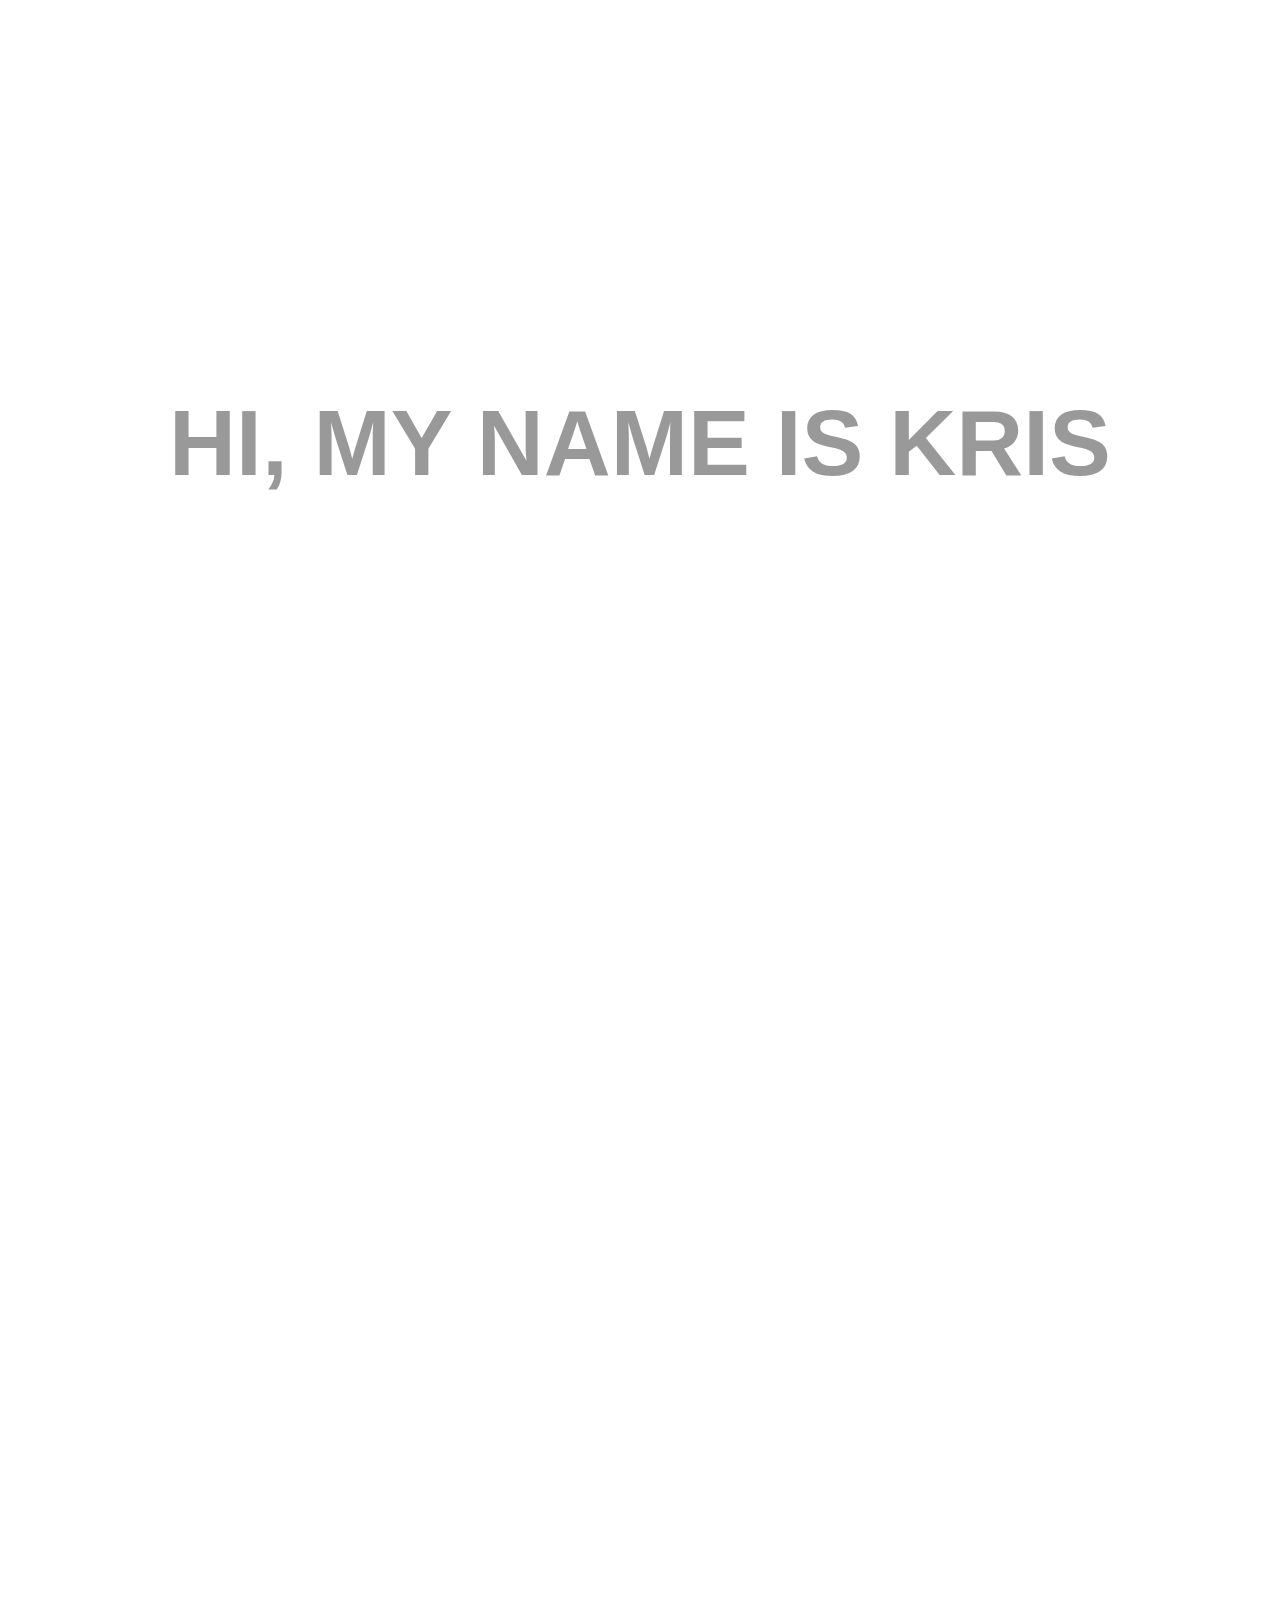
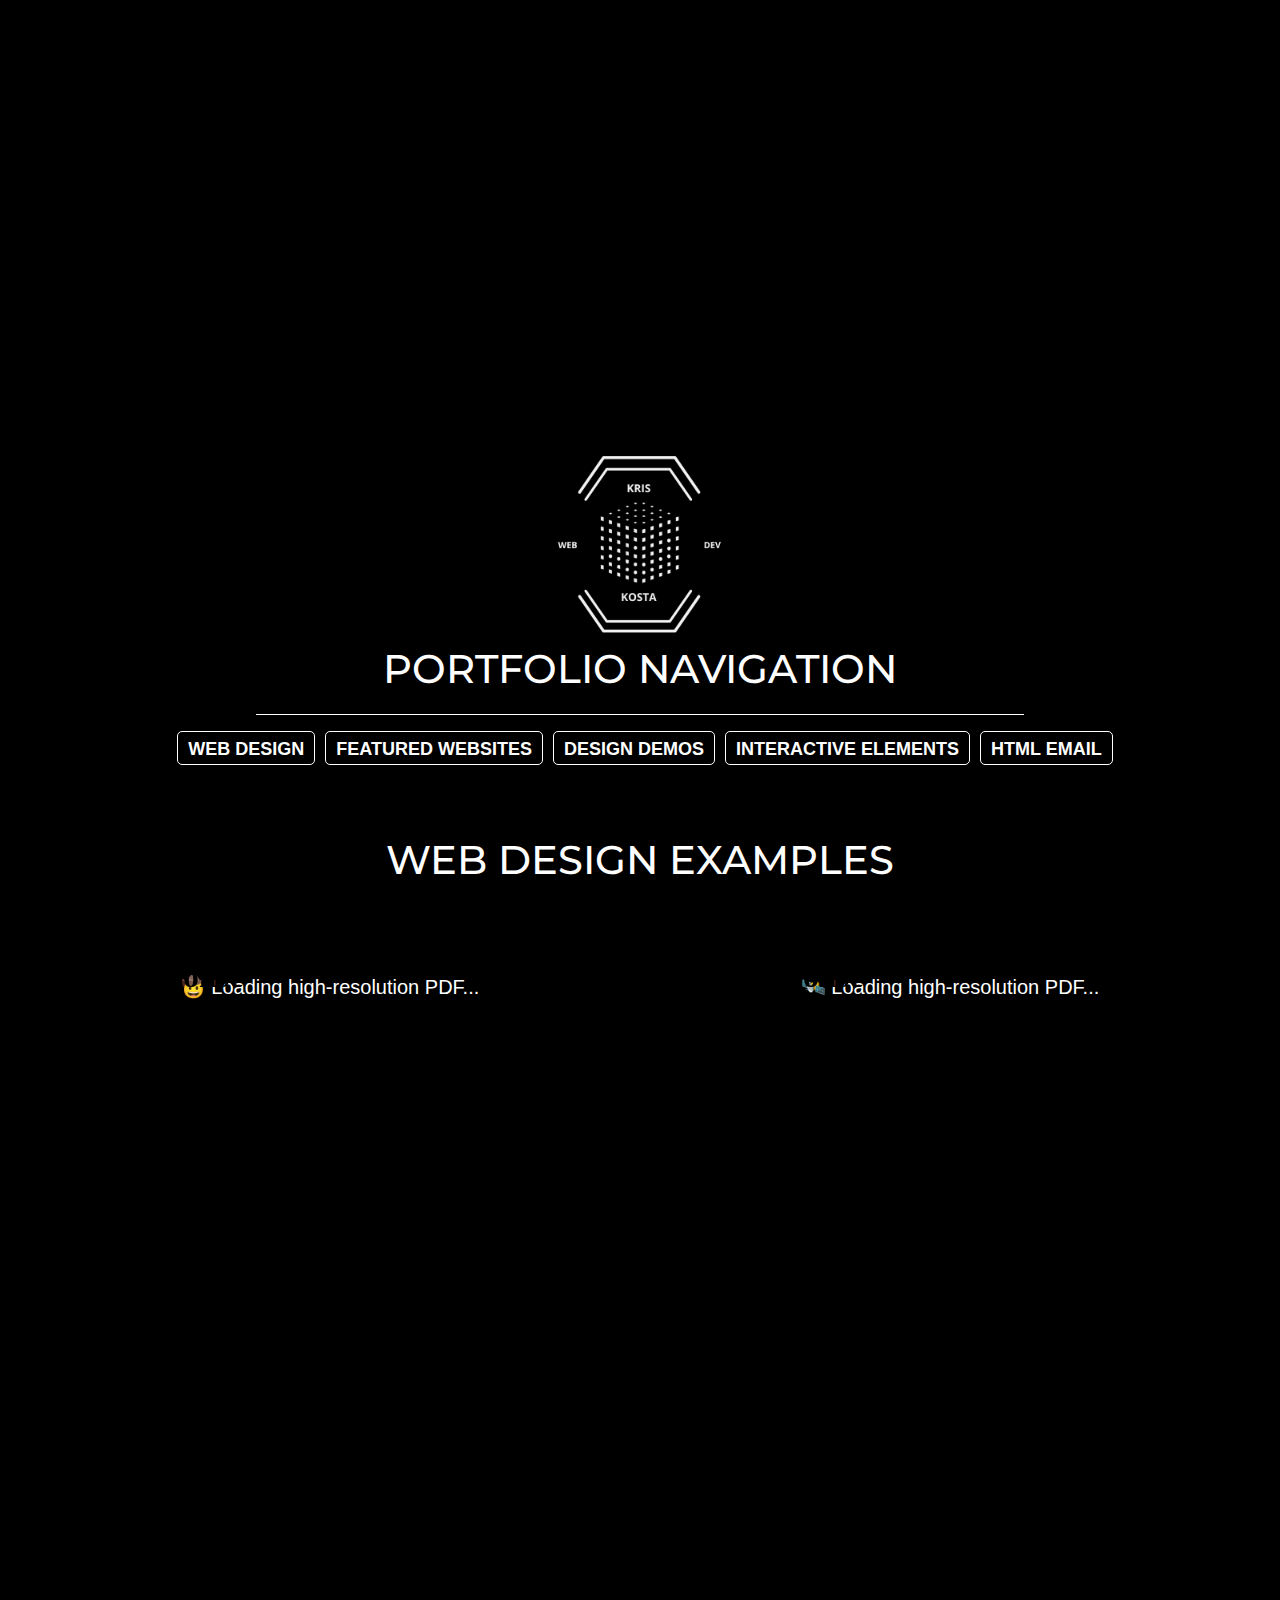
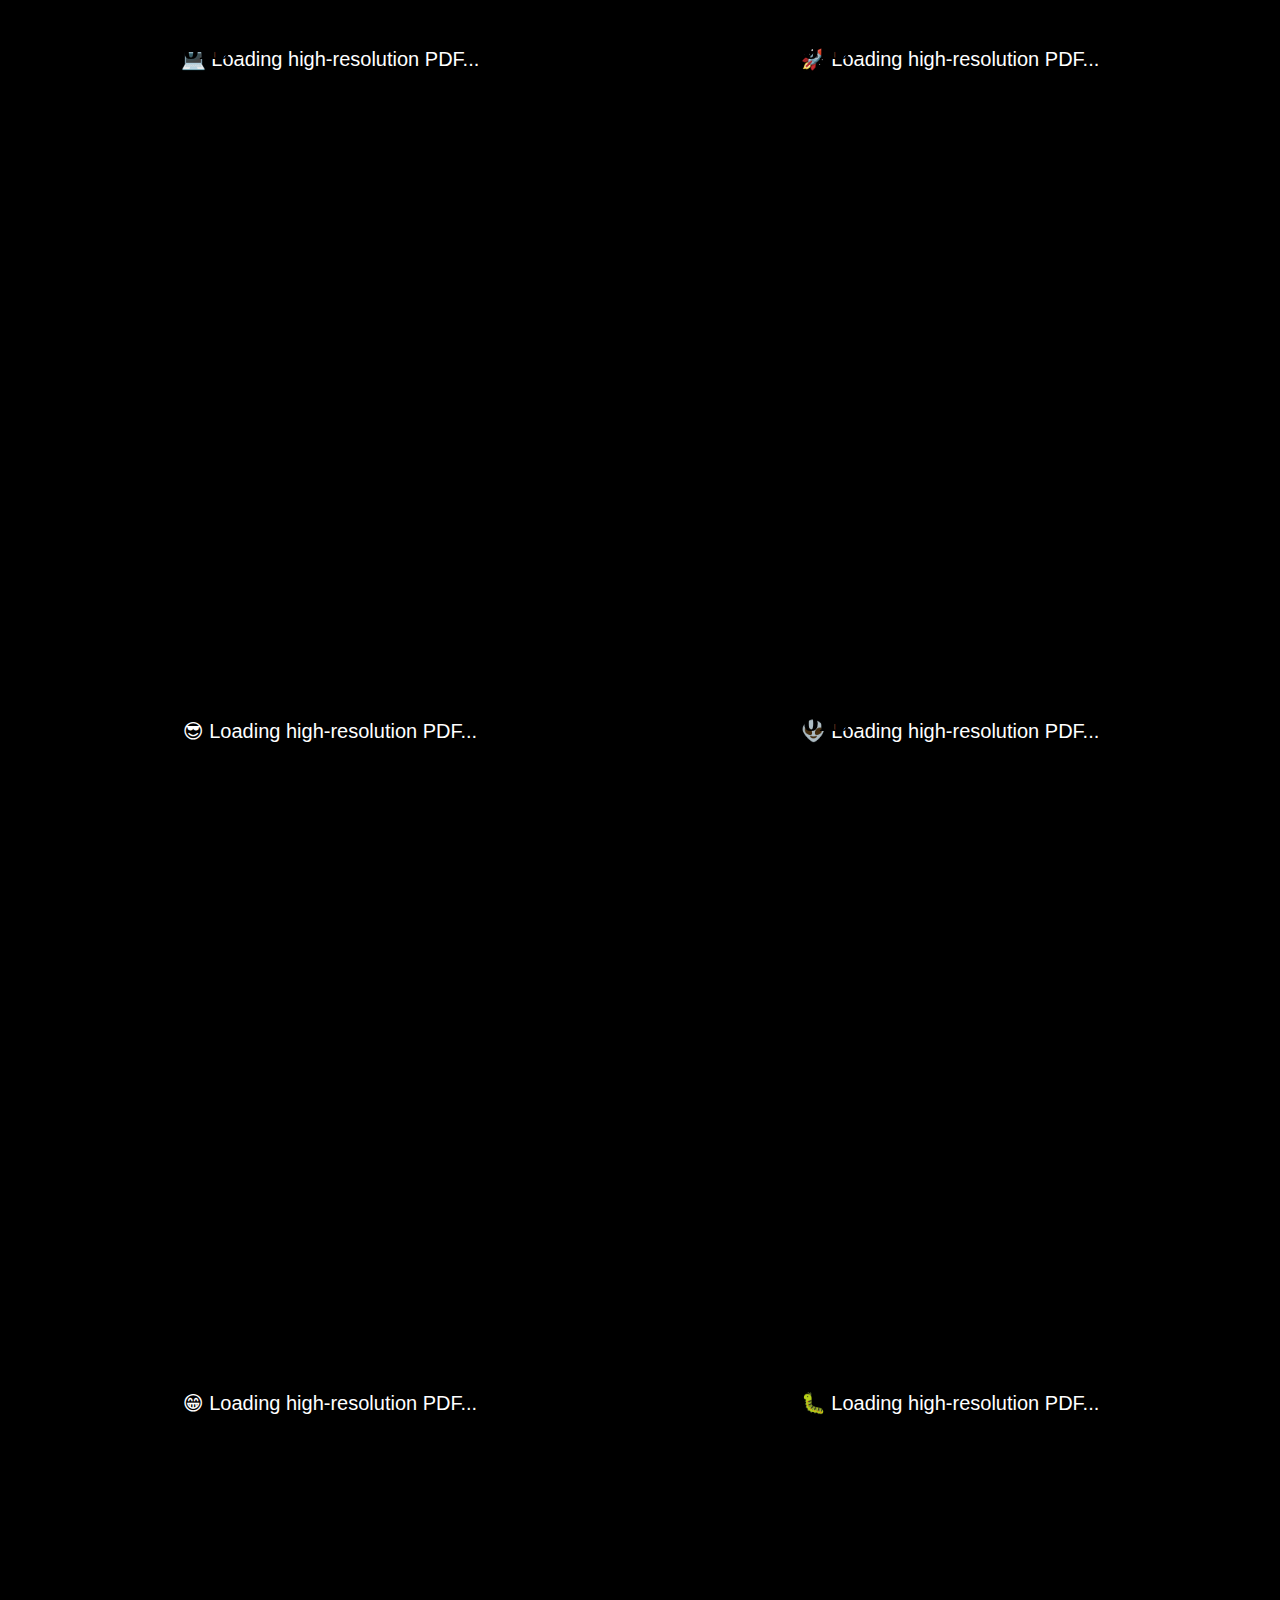
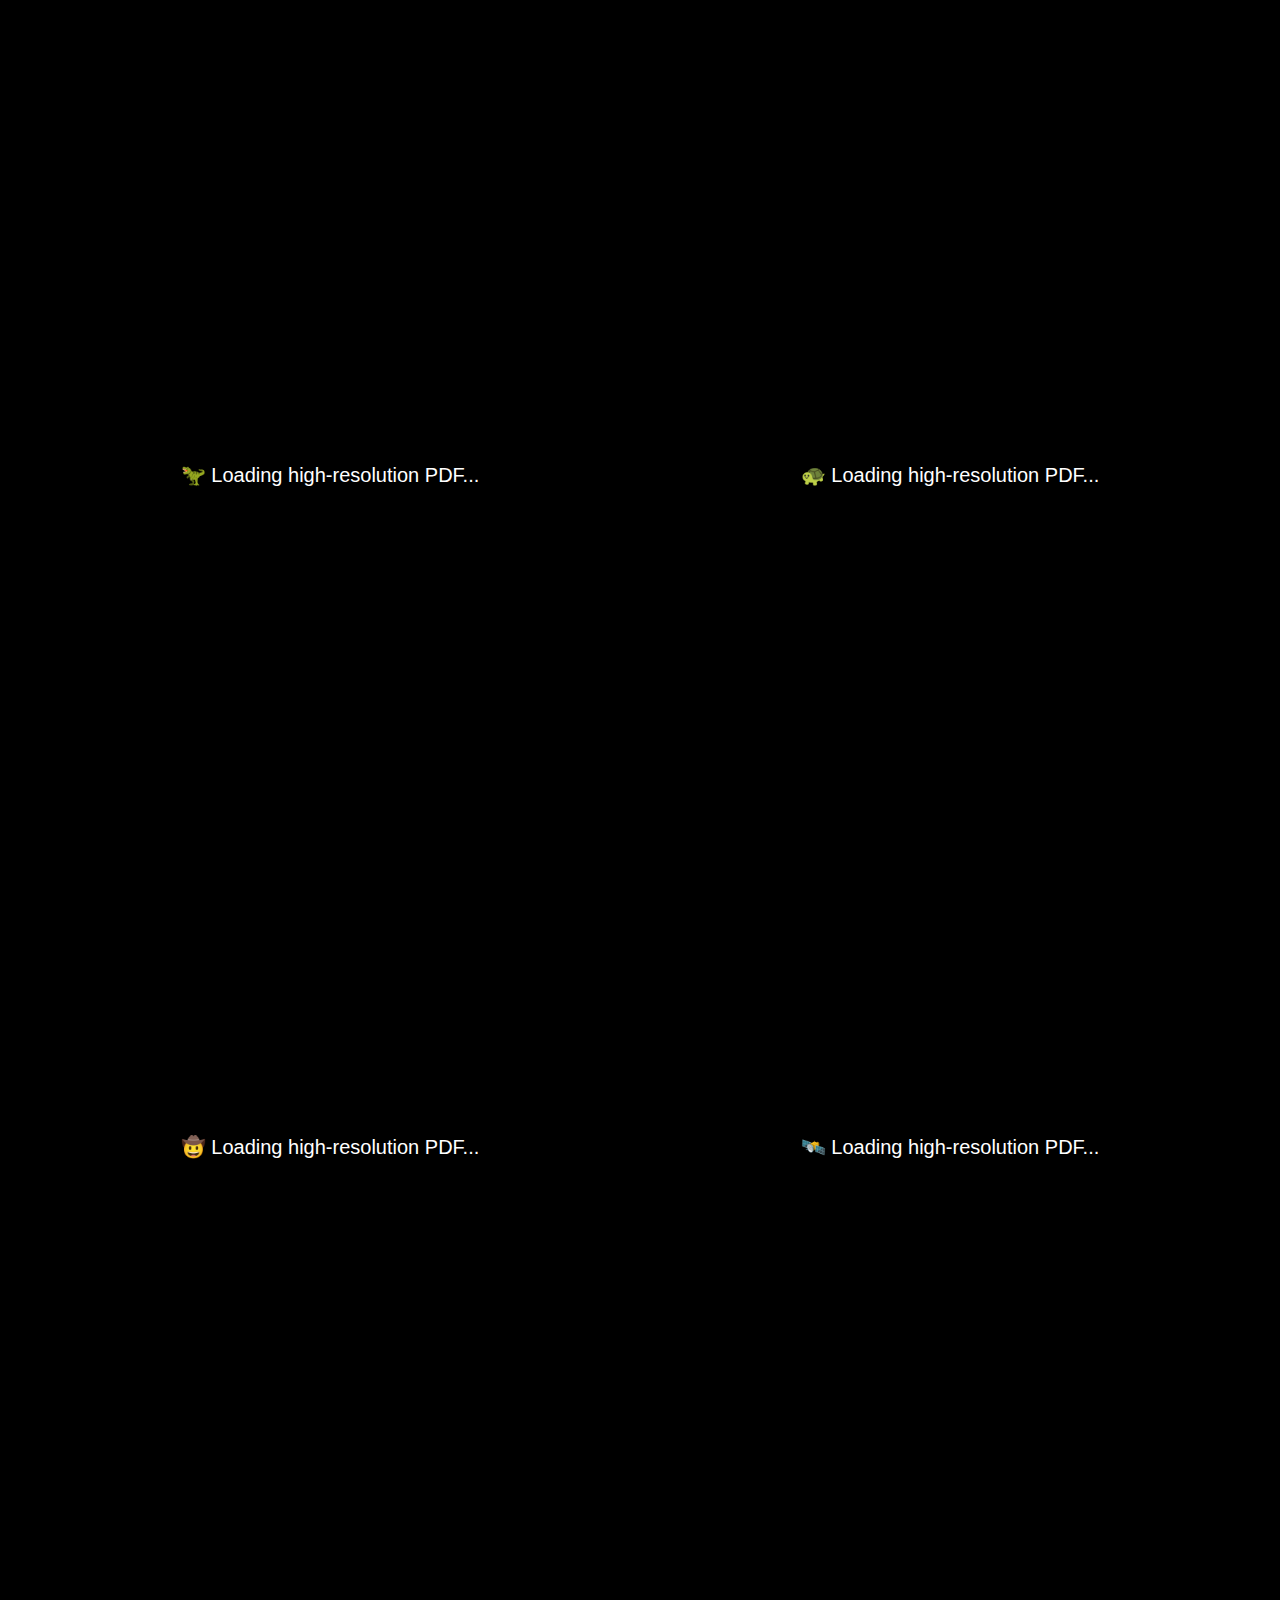
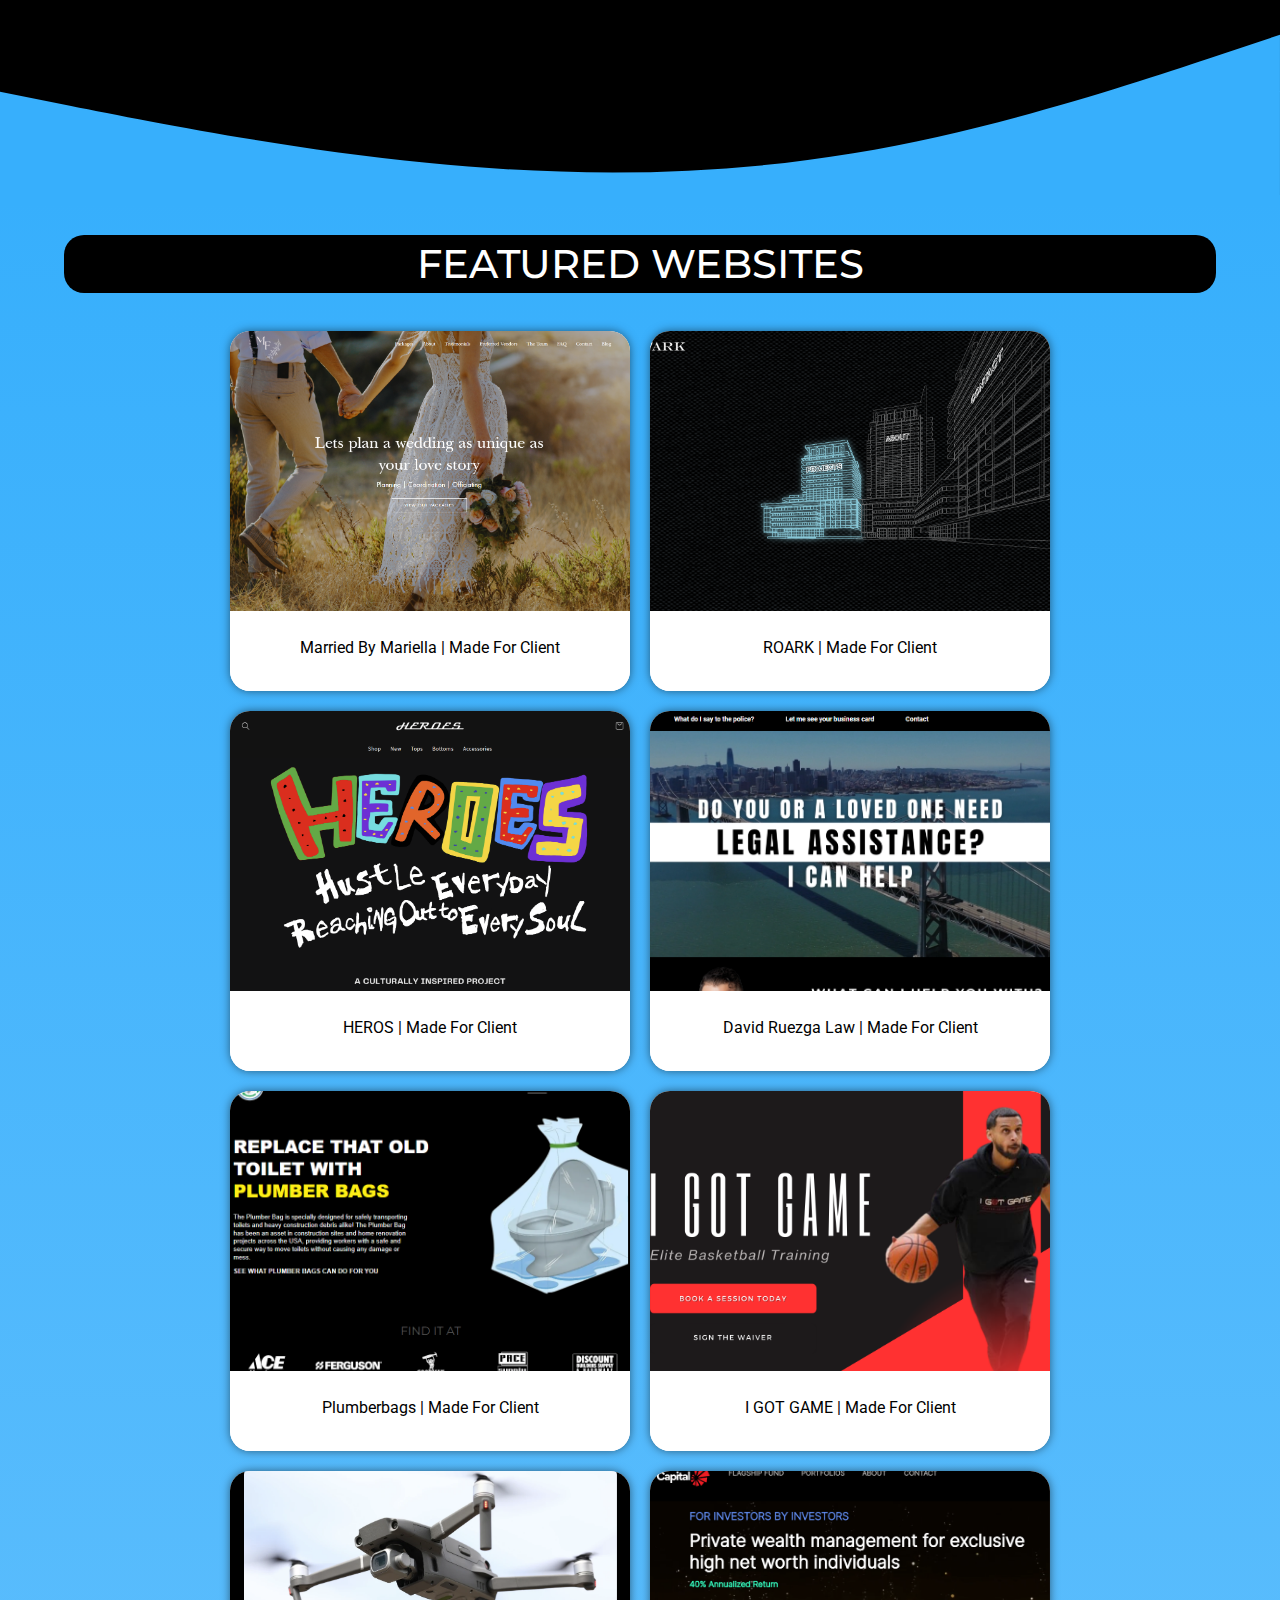
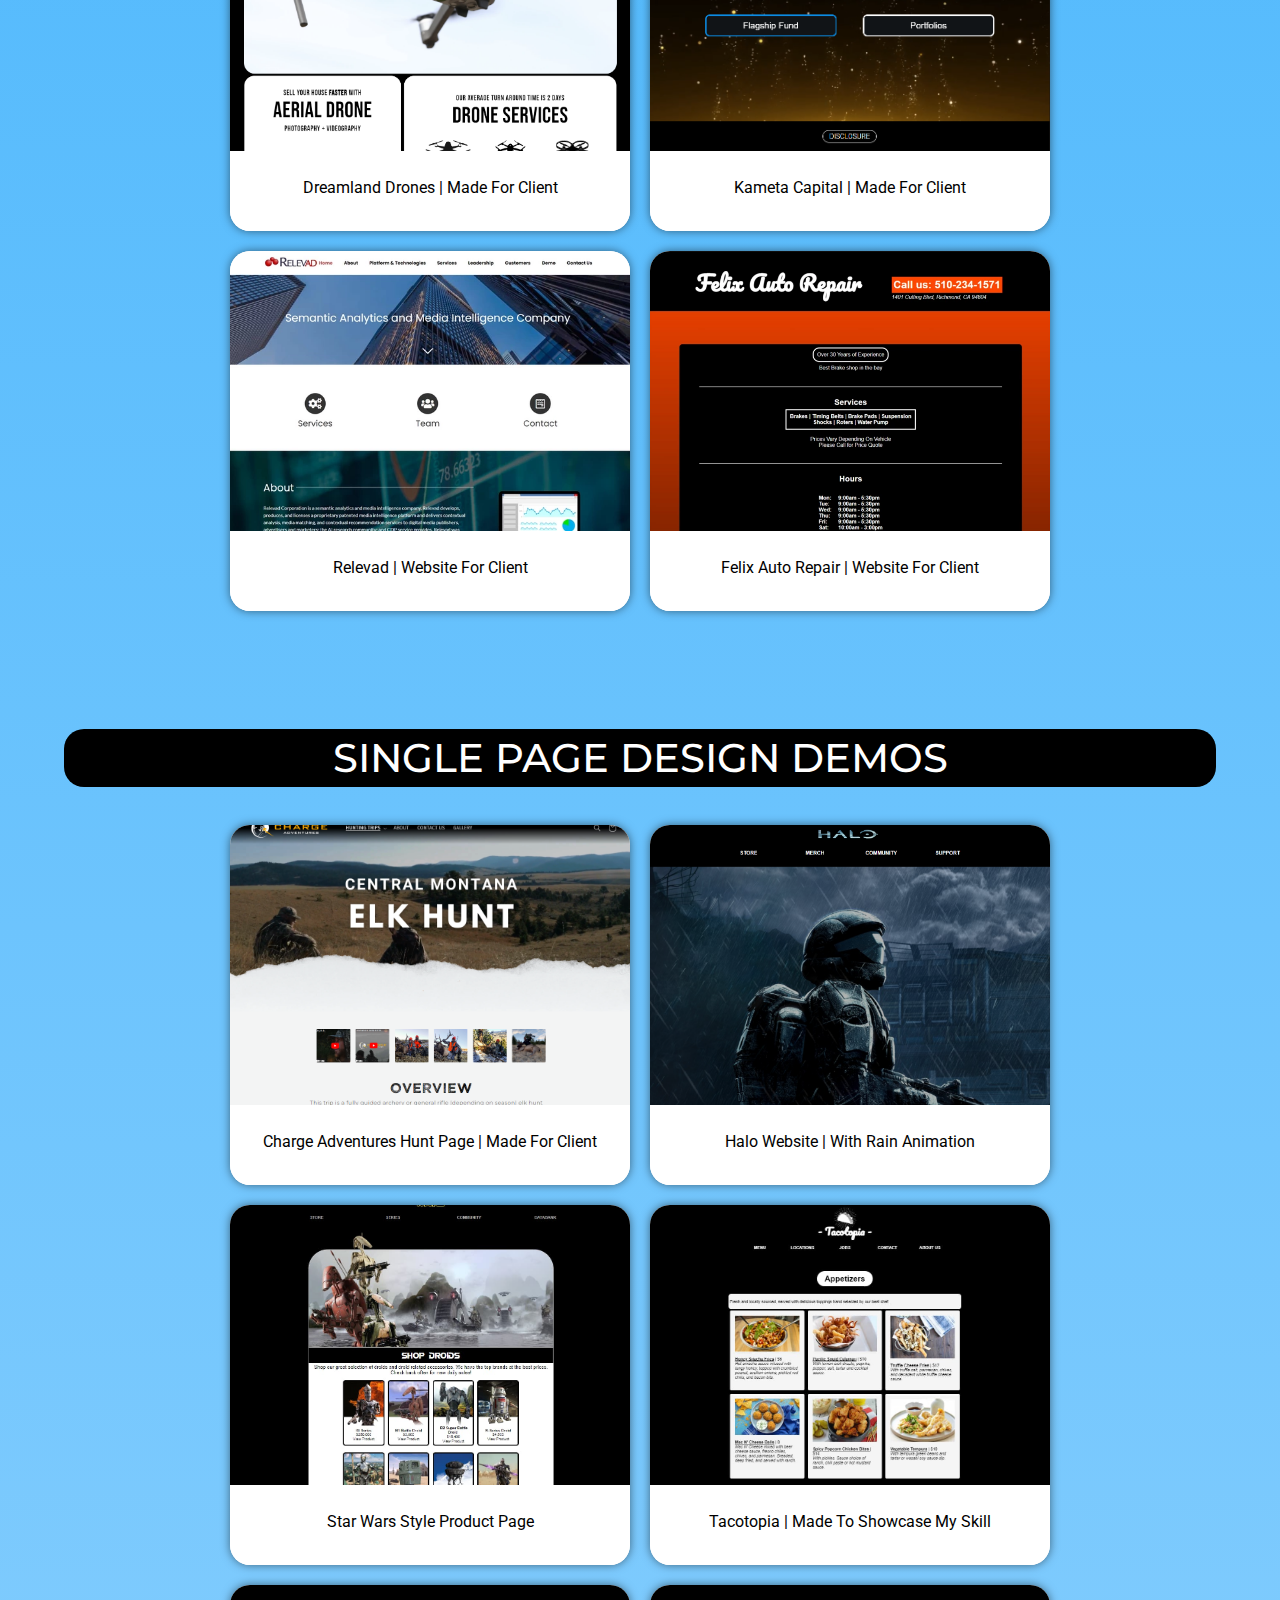
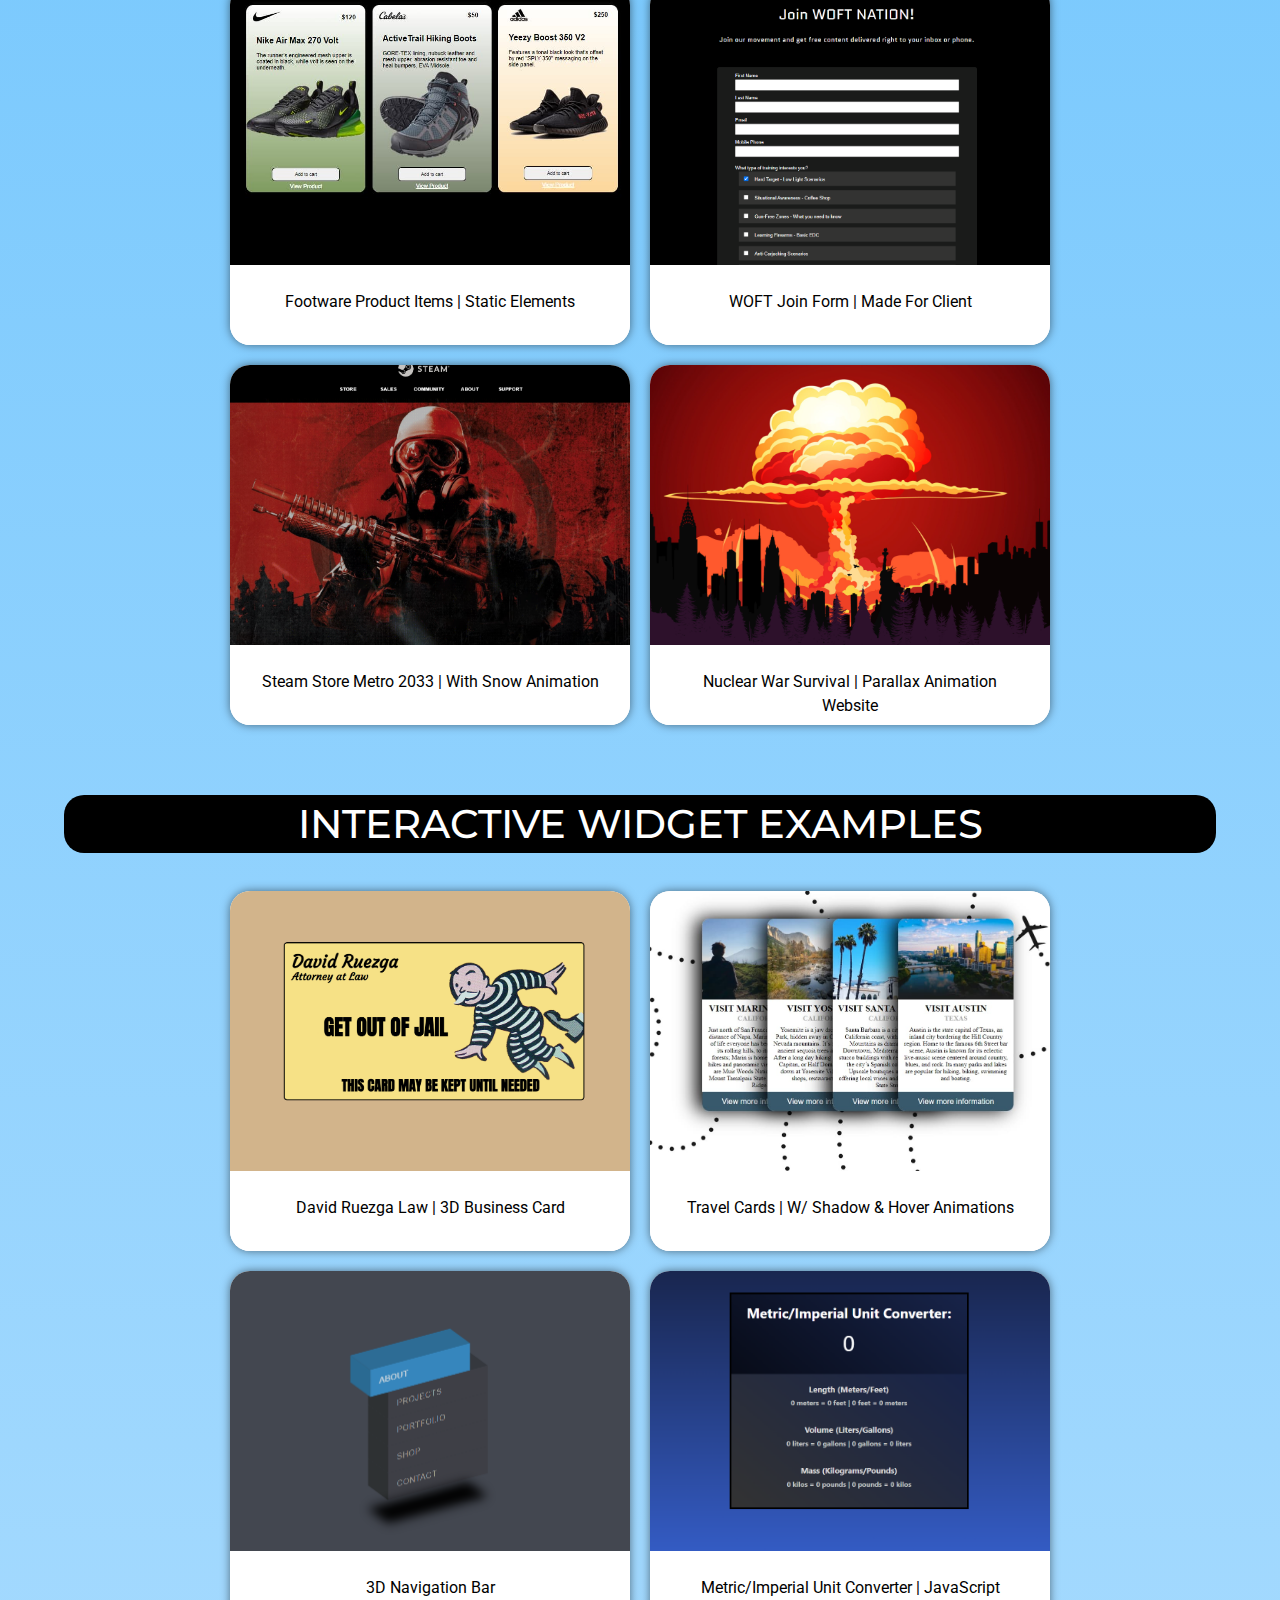
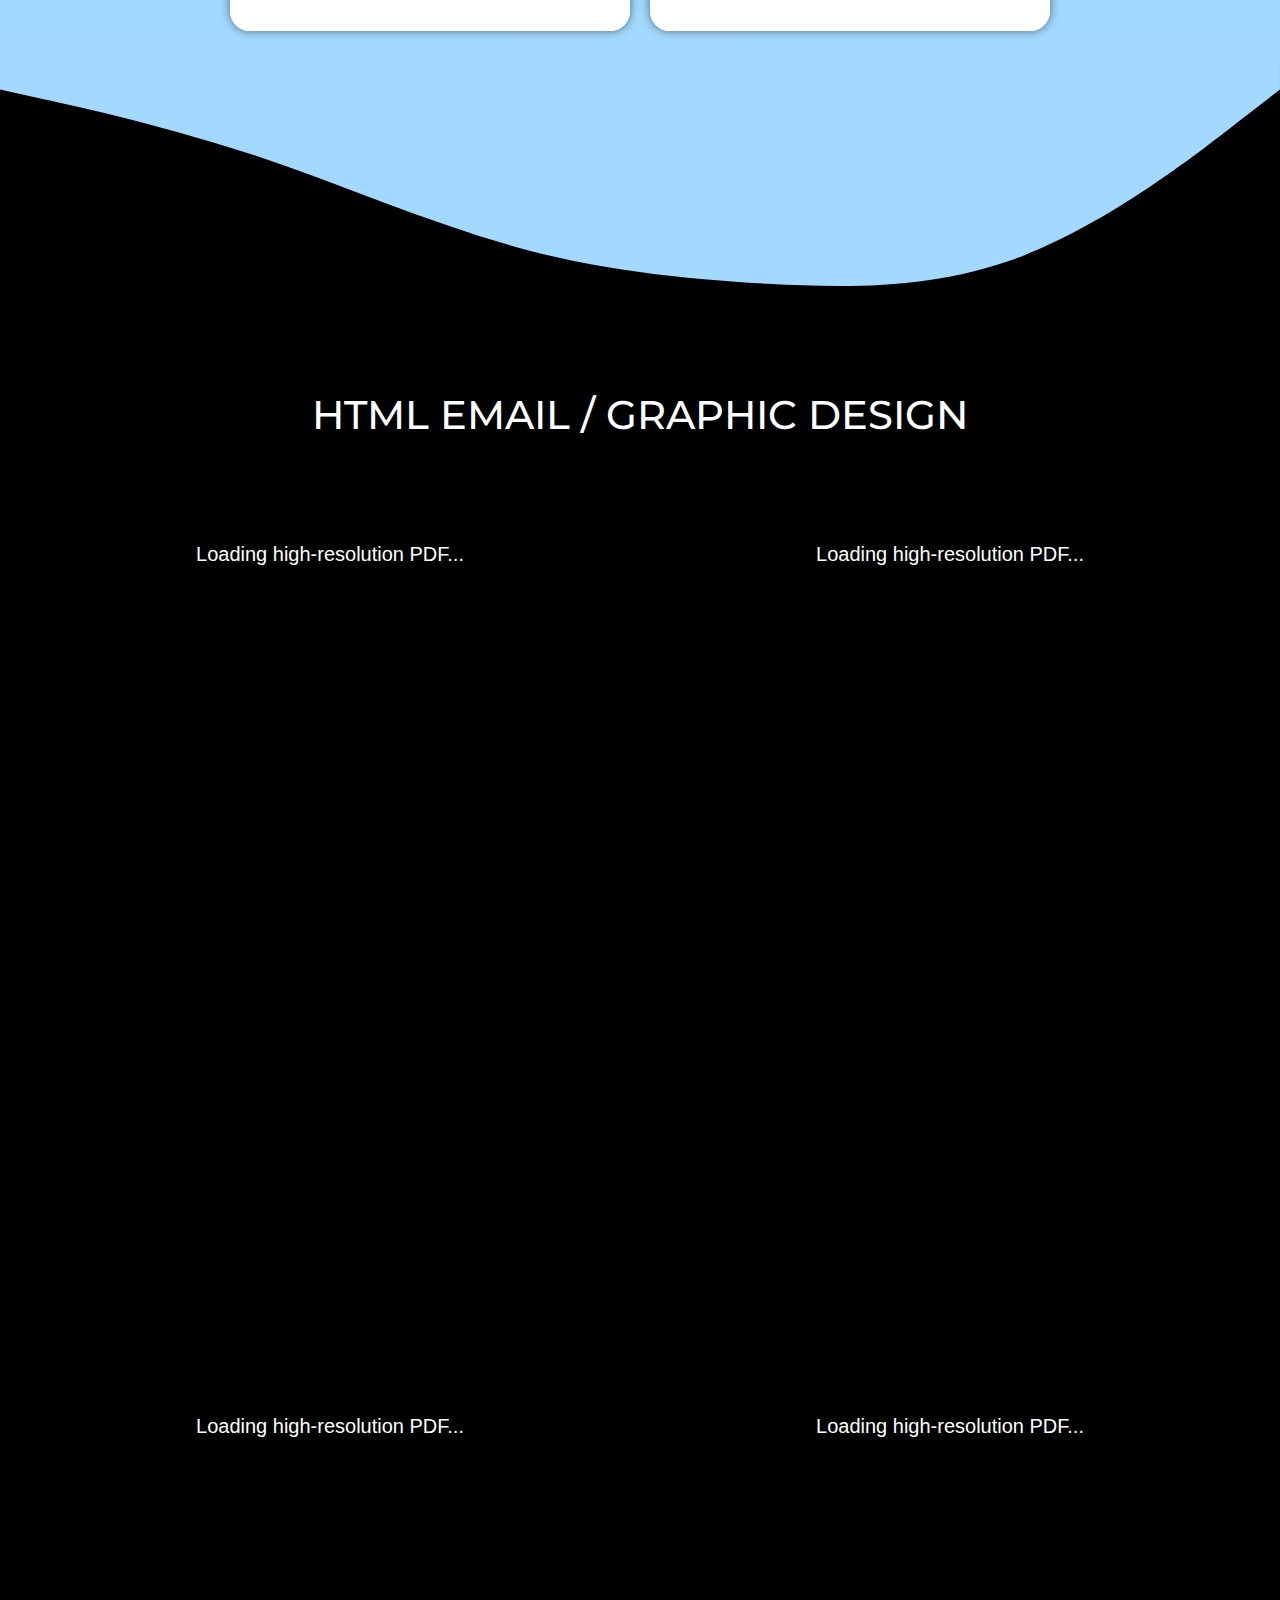
==== commit 36317686: "Update index.html" ====
--- a/index.html
+++ b/index.html
@@ -273,29 +273,29 @@
 	   
 	        <!-- 	 MOCKUP DOWN PAYMENT HUNTERS     -->
 	       <div class="iframe-wrapper"> <h2> 🤠 Loading high-resolution PDF... </h2>
-               <iframe src="https://drive.google.com/file/d/1PkbyWIKkPikFGFECgp_zOmx_BuzmBbOH/preview" width="640" height="480"> </iframe> </div>
+               <iframe src="pdf/dph.pdf" width="640" height="480"> </iframe> </div>
 	     
 	      <!-- 	 MOCKUP TRON     -->
 	       <div class="iframe-wrapper"> <h2> 🛰️ Loading high-resolution PDF... </h2>
-               <iframe src="https://drive.google.com/file/d/1xOjkcL4aCPNDmXG-4fCmPmbxUpTY0Khi/preview" width="640" height="480"> </iframe> </div>  
+               <iframe src="pdf/tron.pdf" width="640" height="480"> </iframe> </div>  
 	     
 	      <!-- 	 MOCKUP ELO Security     -->
 	       <div class="iframe-wrapper"> <h2> 💻 Loading high-resolution PDF... </h2>
-               <iframe src="https://drive.google.com/file/d/1zz5zHf2AR19PYLHZGZlQCtwmwZyo3e7B/preview" width="640" height="480"> </iframe> </div>
+               <iframe src="pdf/elo.pdf" width="640" height="480"> </iframe> </div>
 	     
 	     
 	     <!-- 	 MOCKUP History Museam     -->
 	       <div class="iframe-wrapper"> <h2> 🚀 Loading high-resolution PDF... </h2>
-               <iframe src="https://drive.google.com/file/d/1Gl0HuJBKwGaO5n-Ocr8PWR3QWhdooArf/preview" width="640" height="480"> </iframe> </div>
+               <iframe src="pdf/history.pdf" width="640" height="480"> </iframe> </div>
 	      
 	      <!-- 	 I got game basketball     -->
 	       <div class="iframe-wrapper"> <h2> 😎 Loading high-resolution PDF... </h2>
-               <iframe src="https://drive.google.com/file/d/1vVqvW6CwZLIOtwby8anSFxpYMwO4eV4I/preview" width="640" height="480"> </iframe> </div>
+               <iframe src="pdf/igg.pdf" width="640" height="480"> </iframe> </div>
 	      
 	    
 	     <!-- 	 MOCKUP ROARK     -->
 	     <div class="iframe-wrapper"> <h2> 👽 Loading high-resolution PDF... </h2>
-             <iframe src="https://drive.google.com/file/d/1HNPRnjoS7nmVK3kgz2czoSq1ytMvzeX2/preview" width="640" height="480" allow="autoplay"></iframe> </div>
+             <iframe src="pdf/roark.pdf" width="640" height="480" allow="autoplay"></iframe> </div>
 	     
  
 	      <!-- 	 MOCKUP NADAV     -->
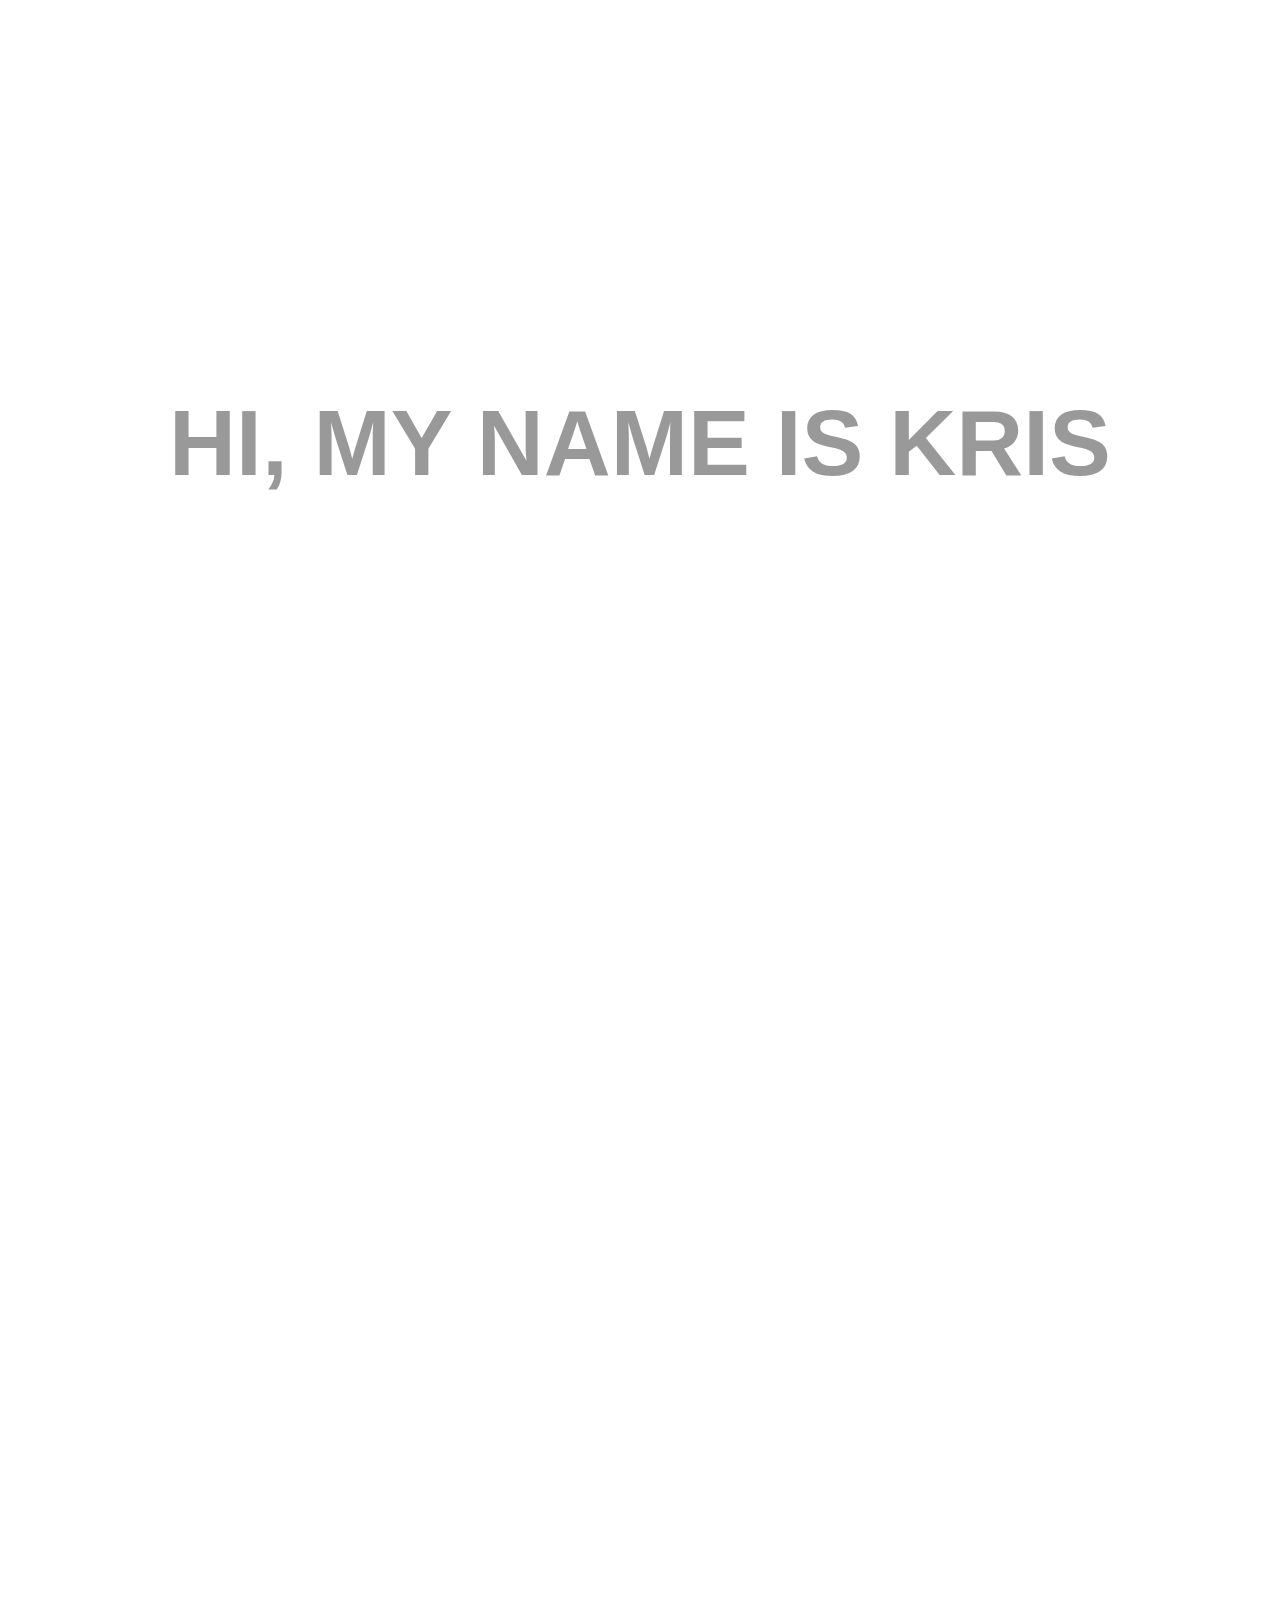
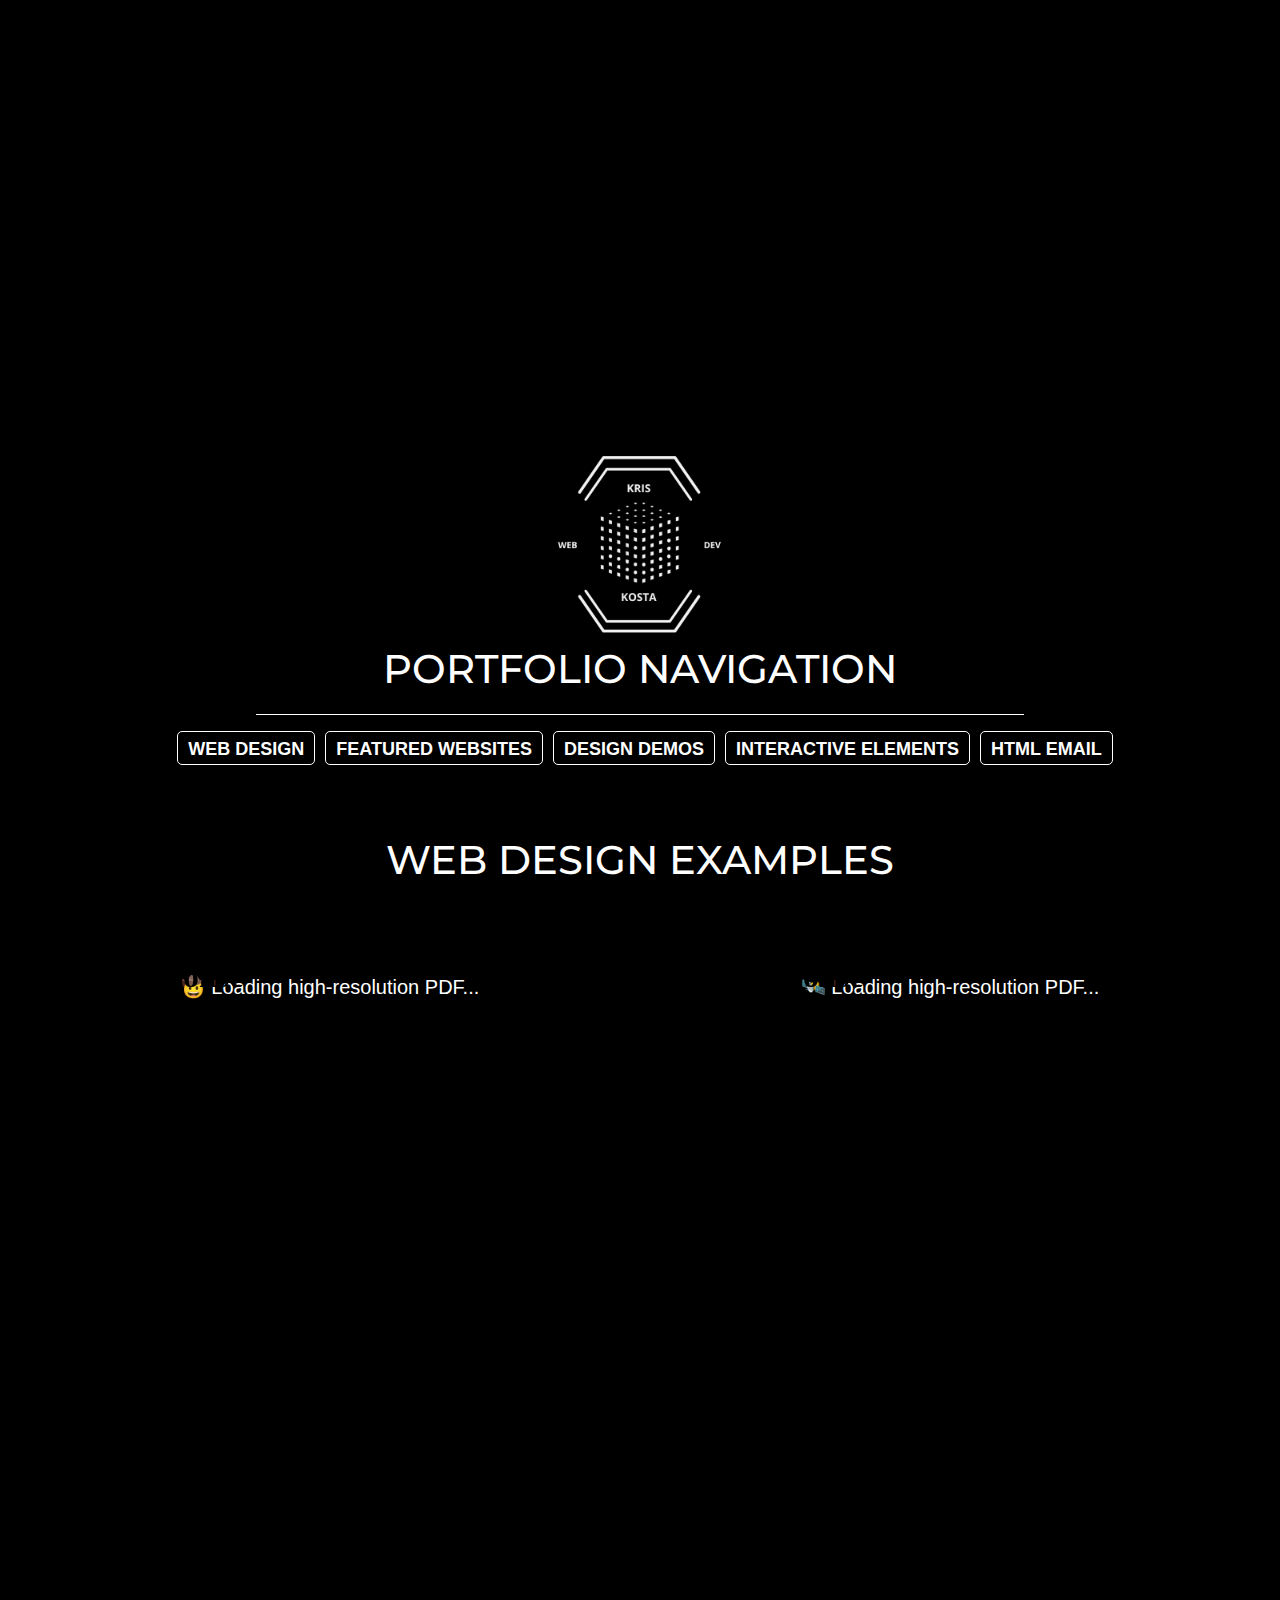
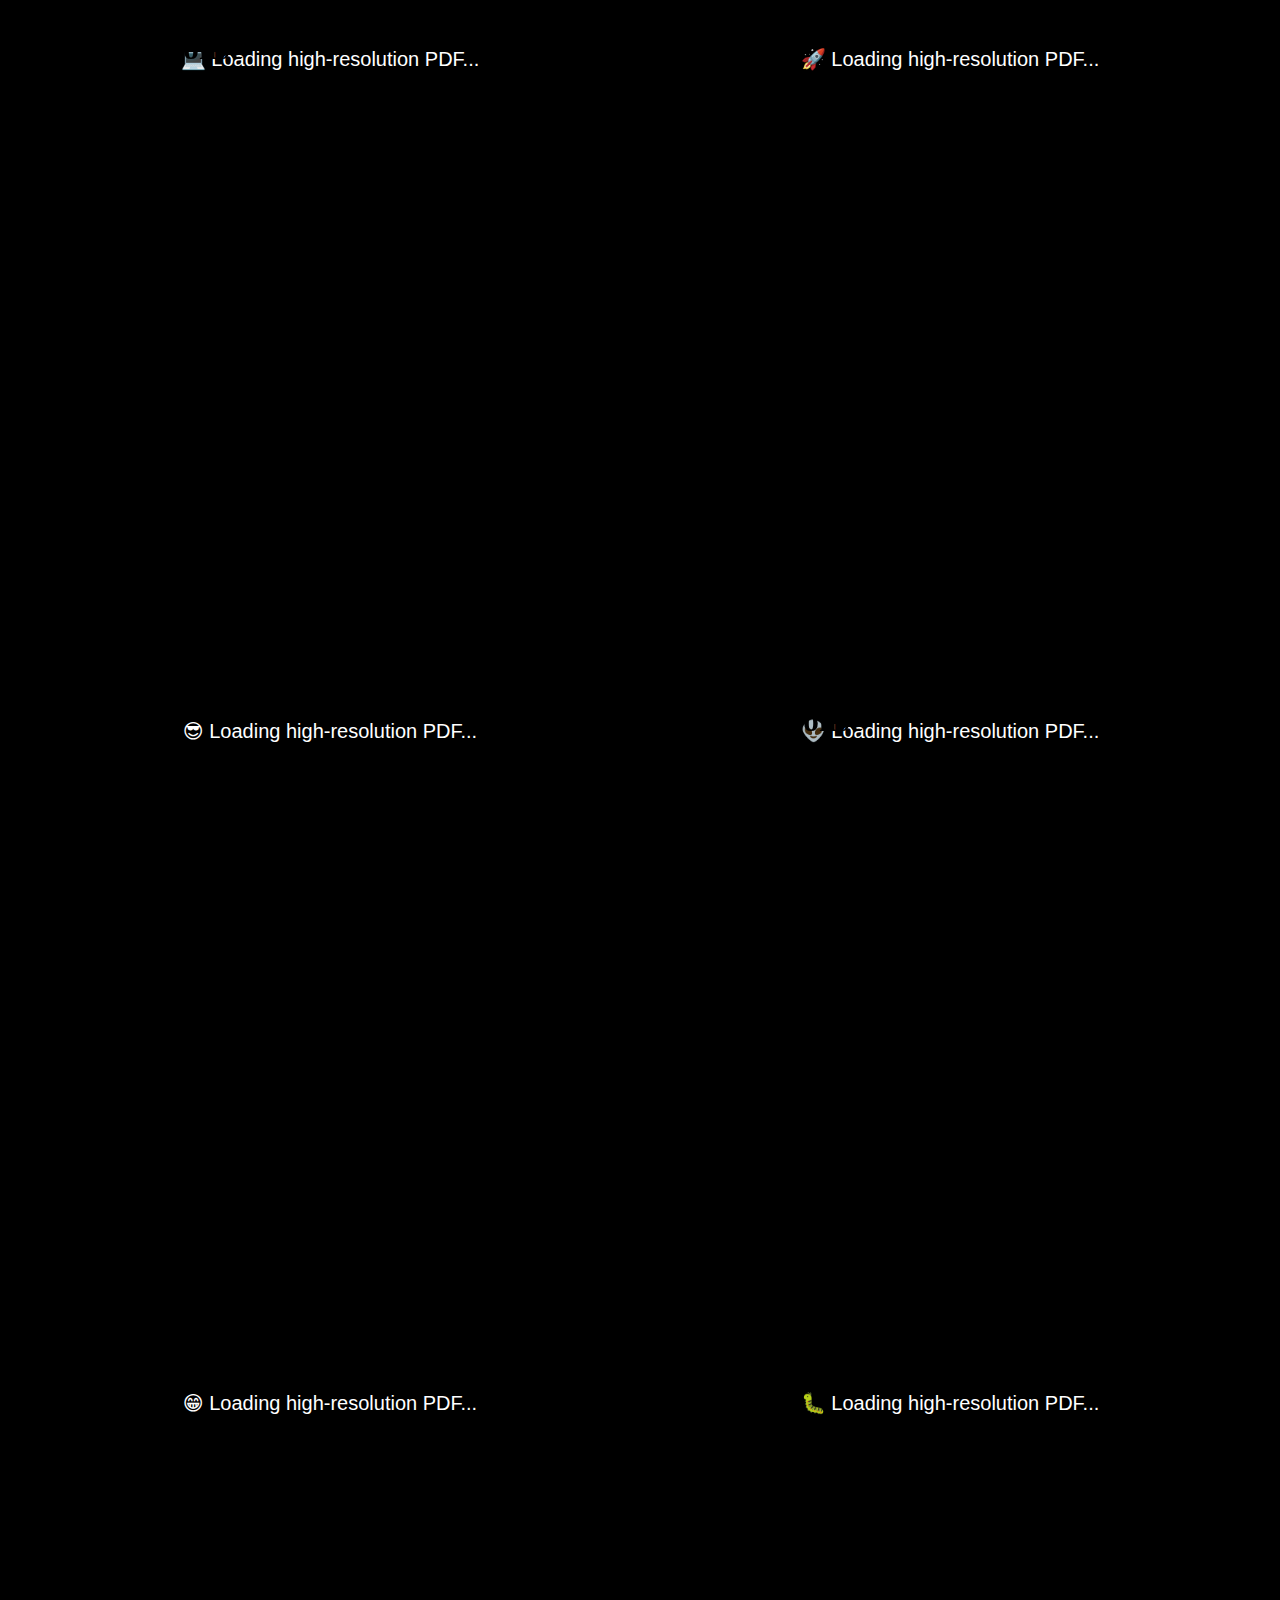
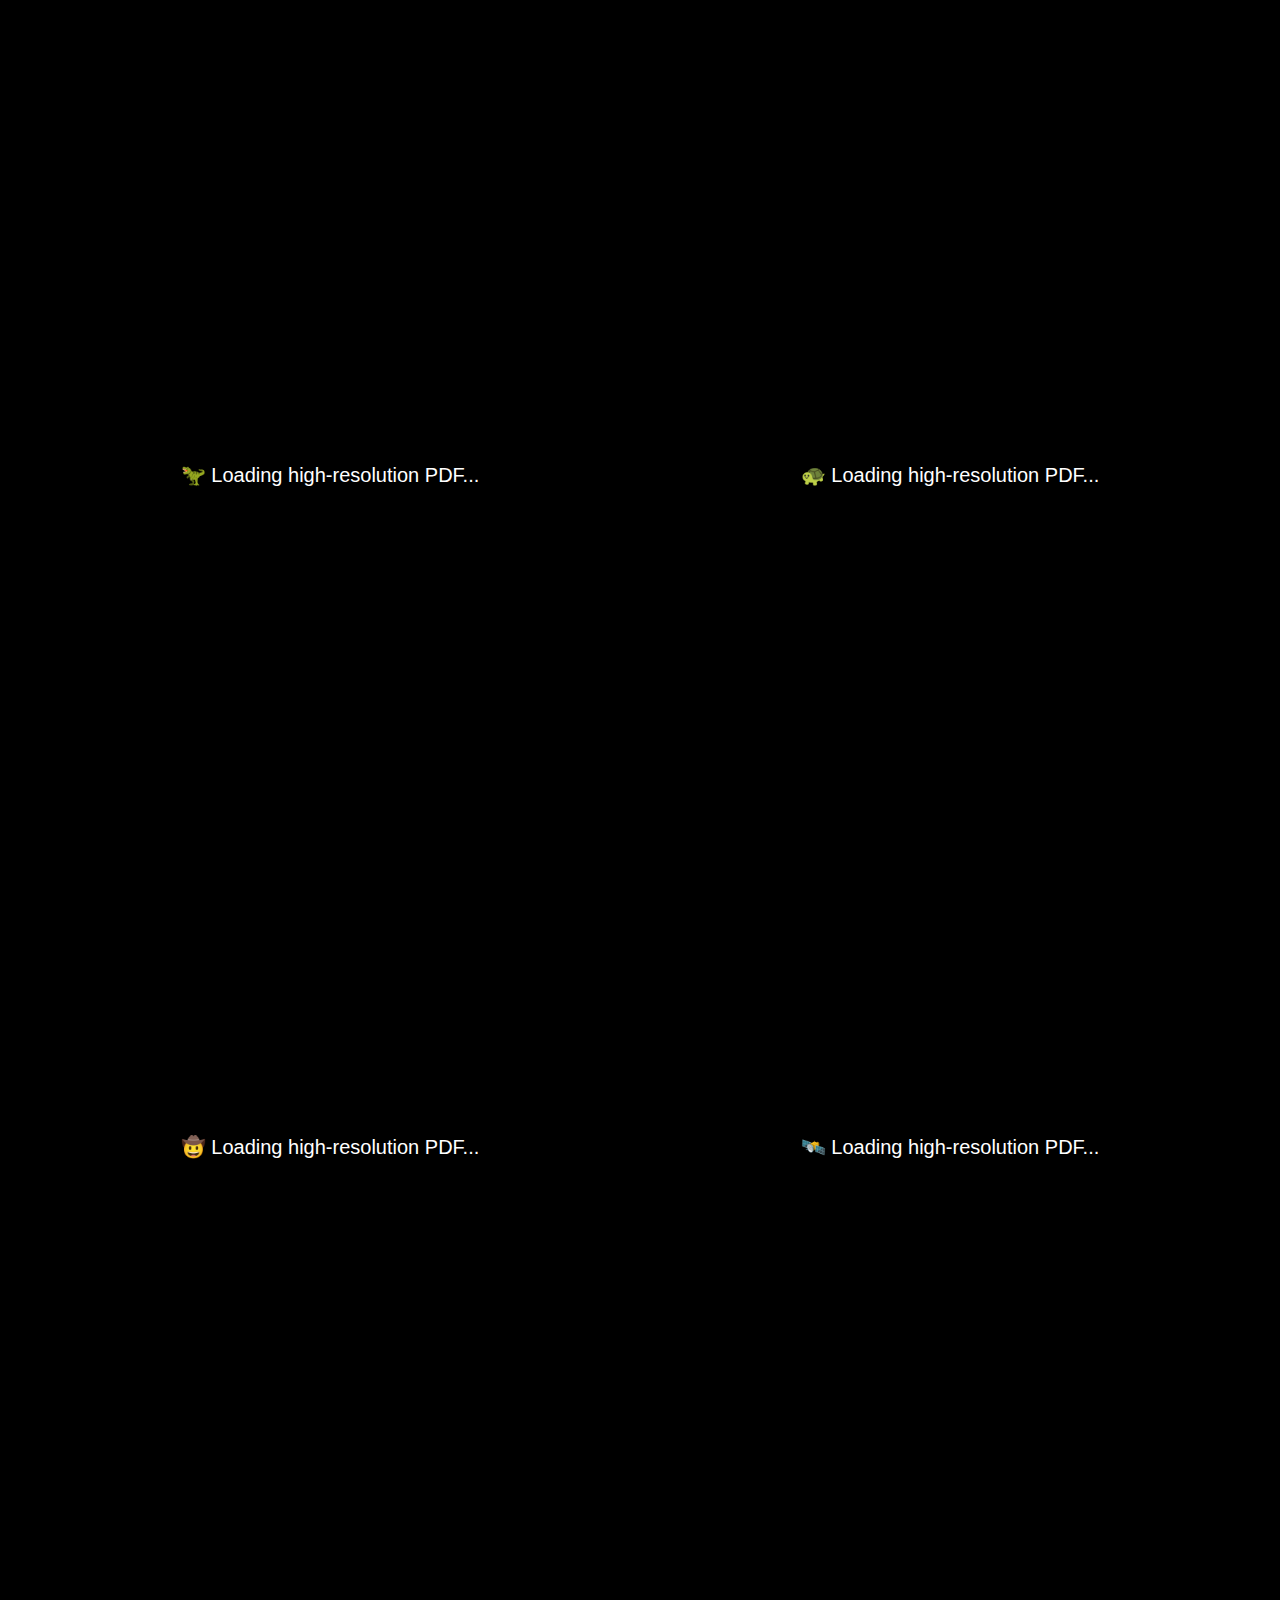
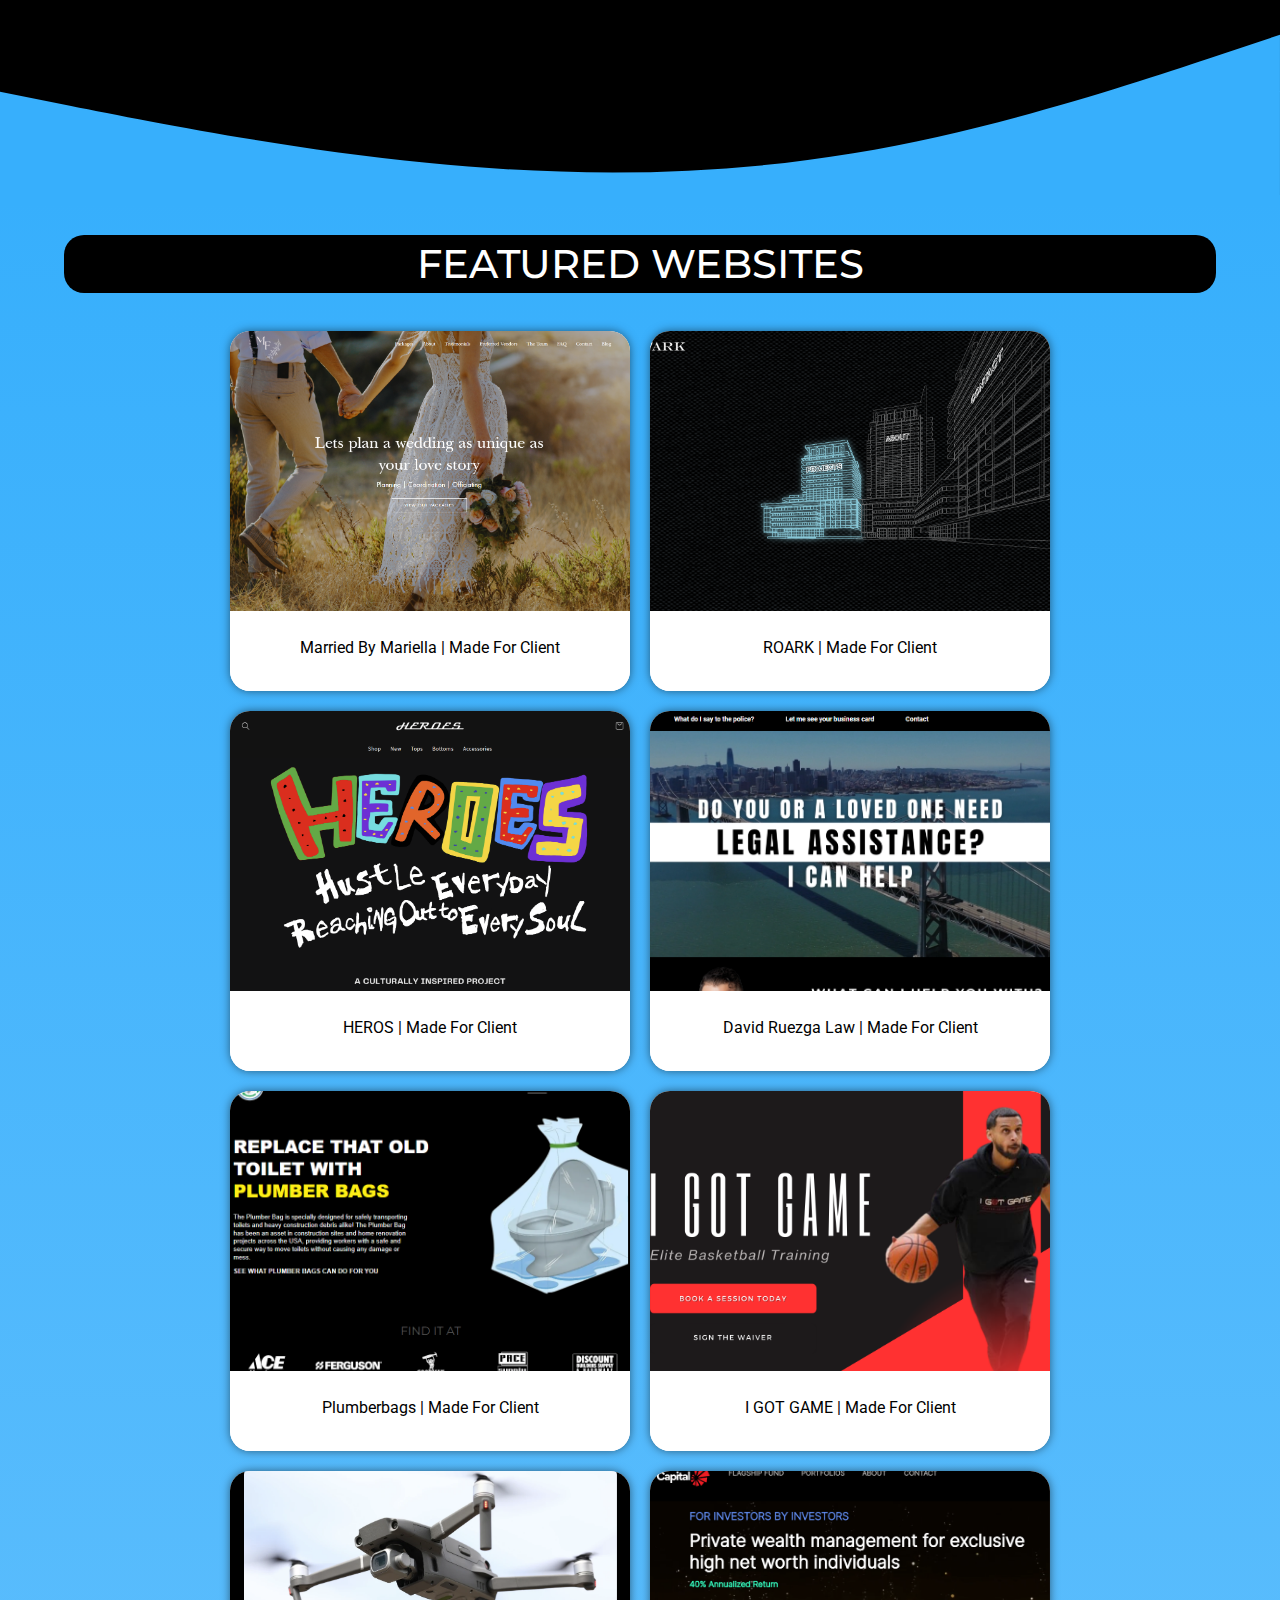
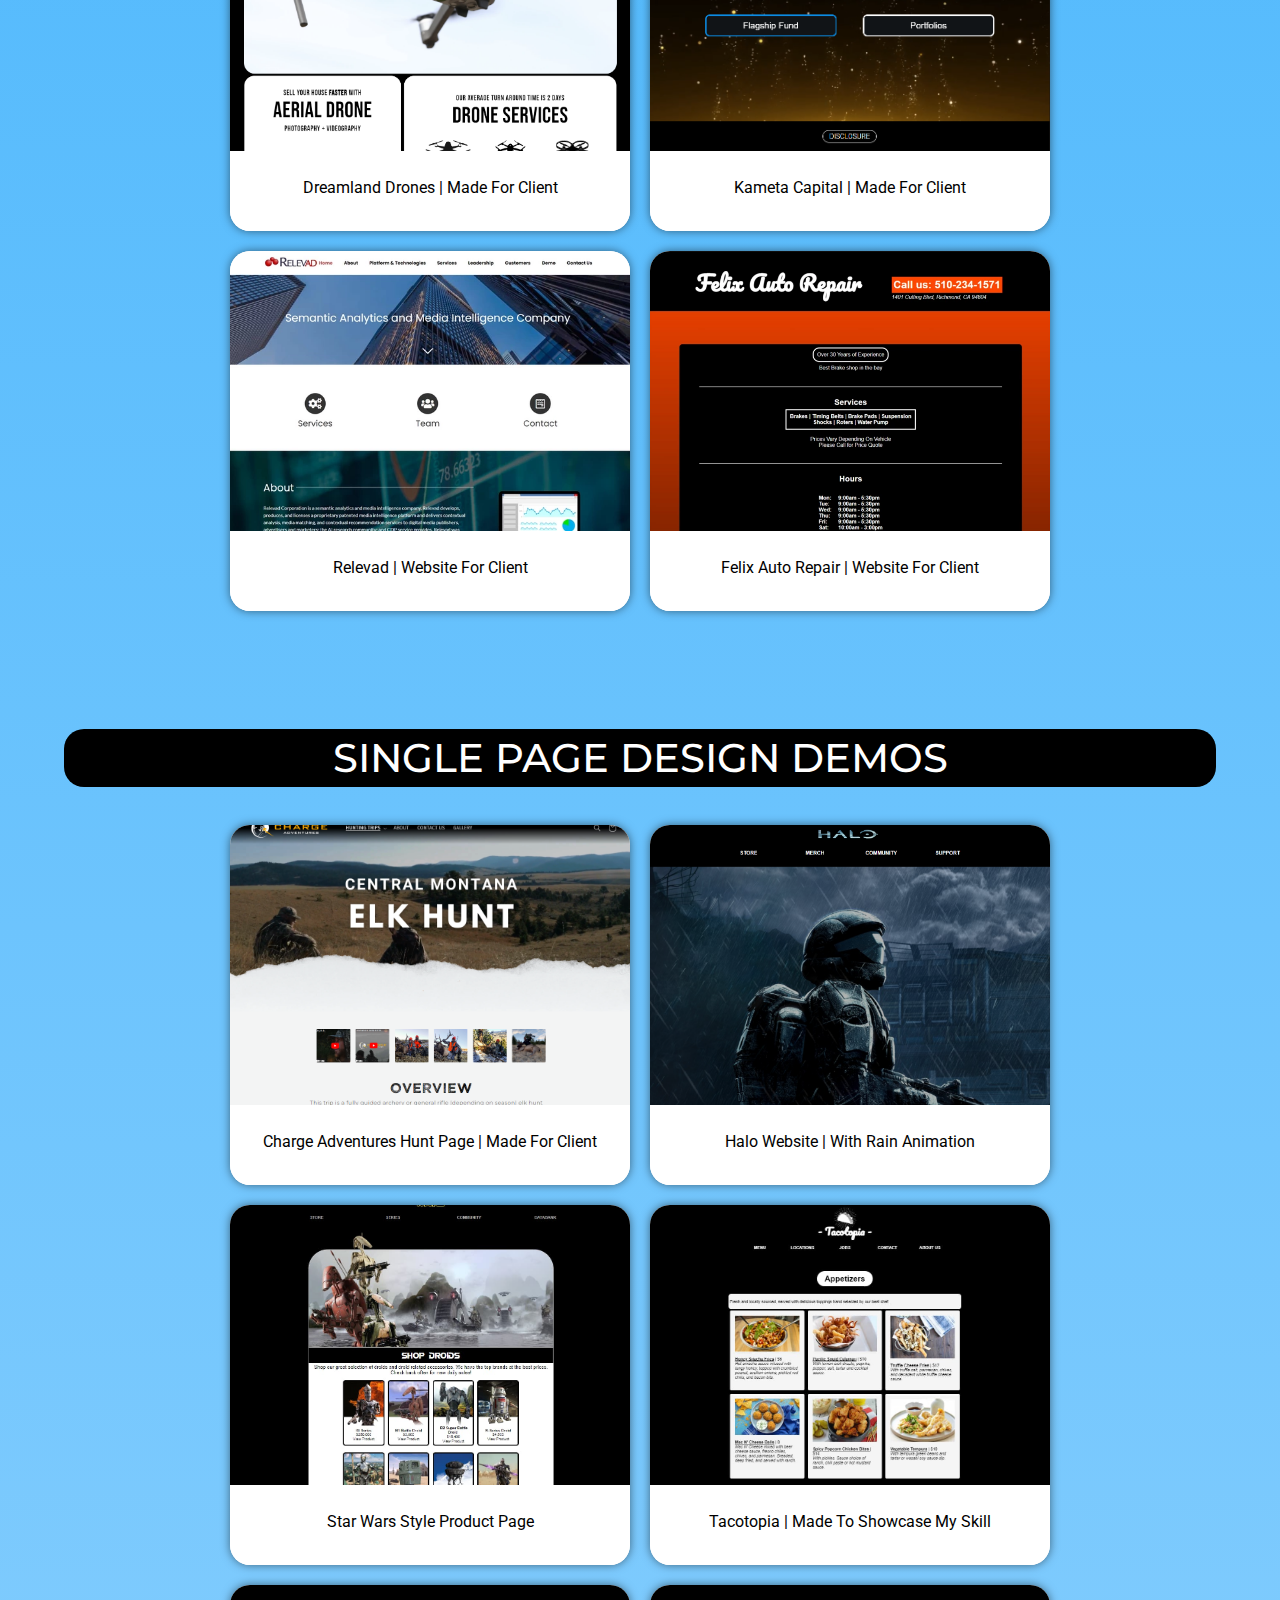
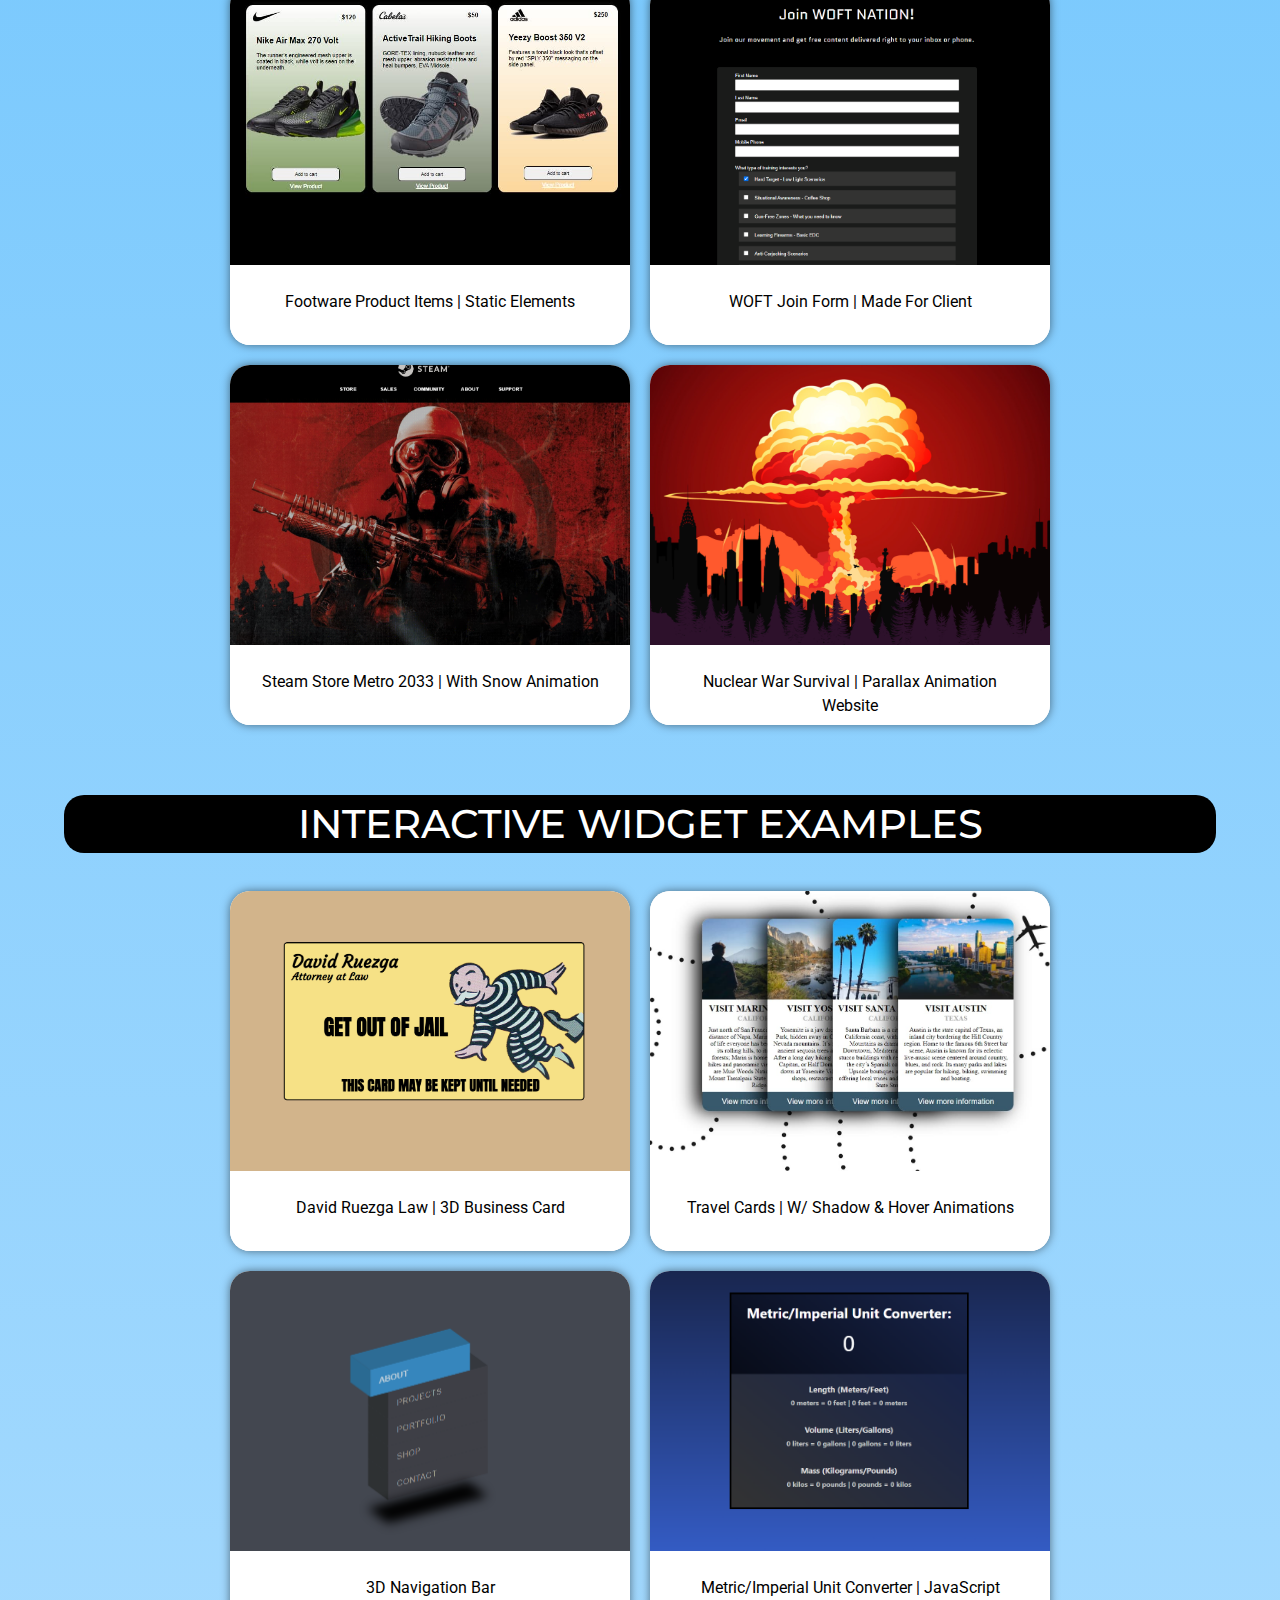
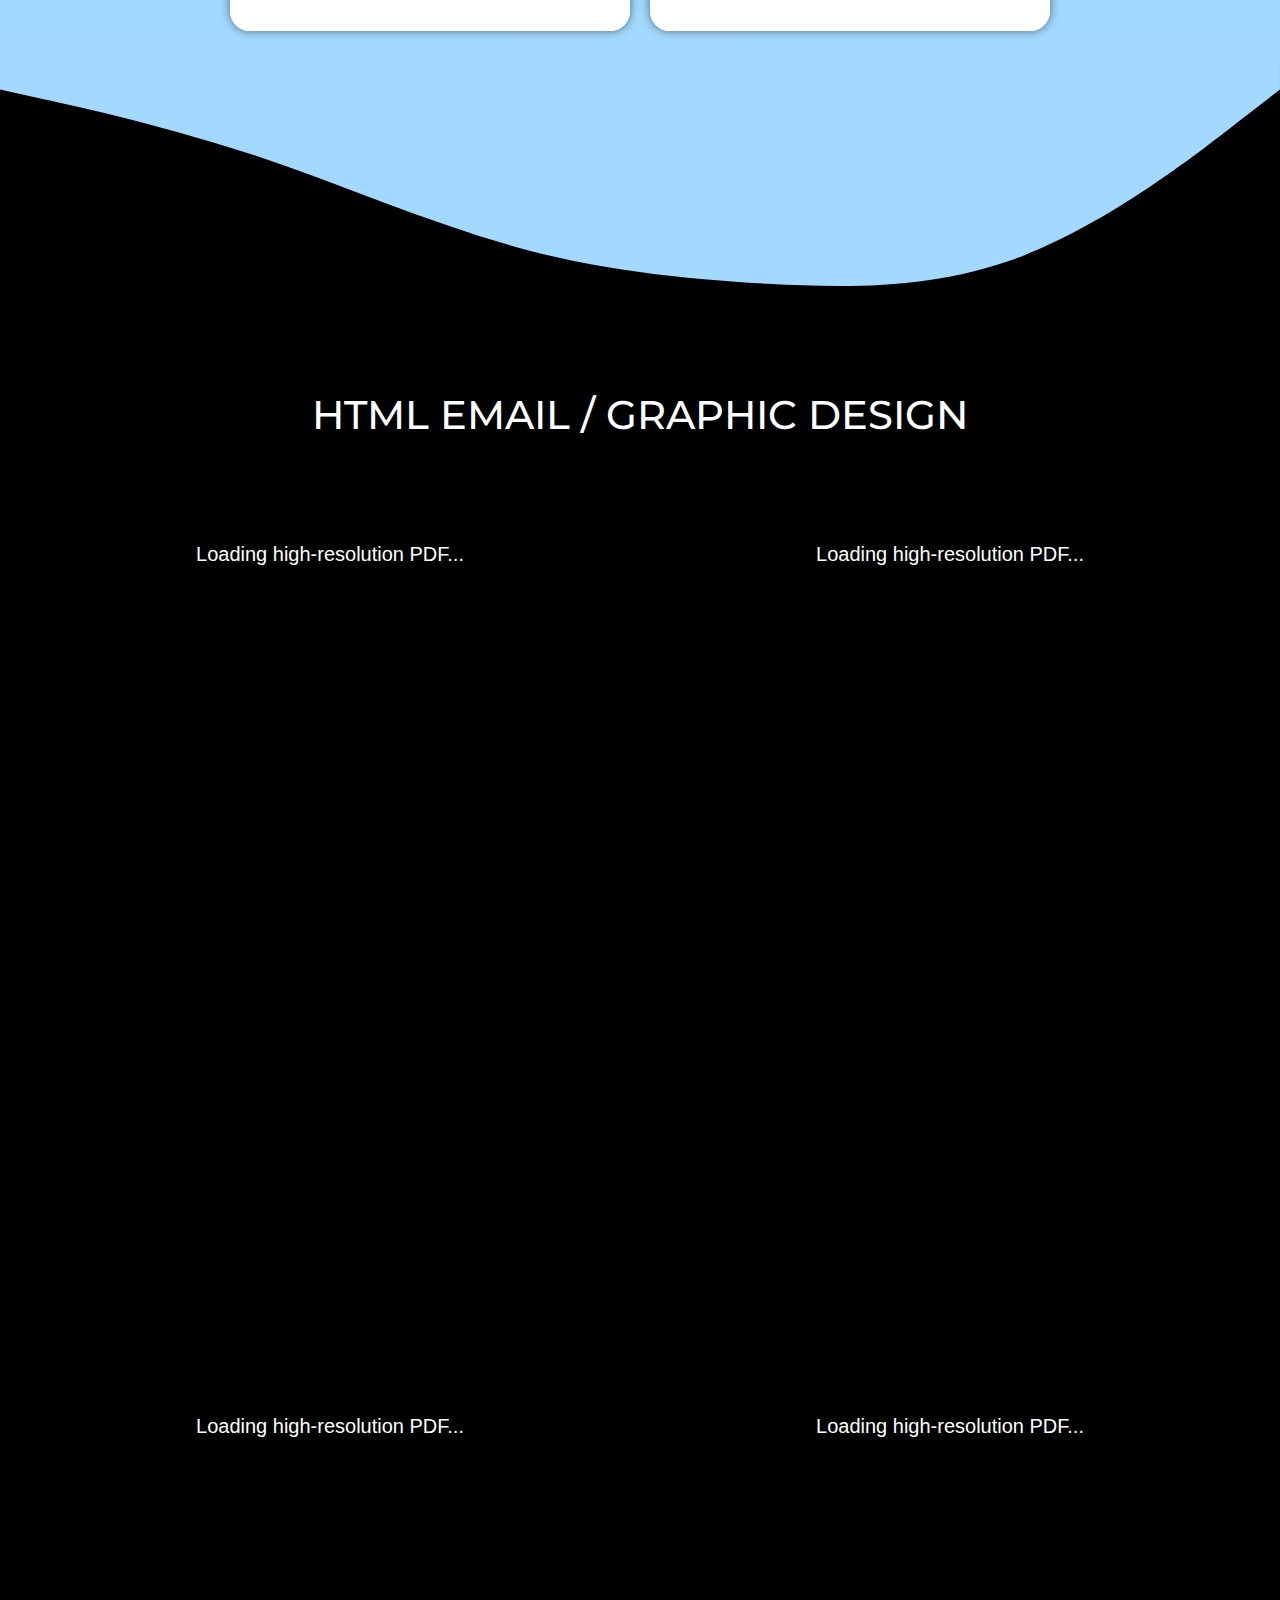
==== commit 2b6aa563: "Update index.html" ====
--- a/index.html
+++ b/index.html
@@ -286,11 +286,11 @@
 	     
 	     <!-- 	 MOCKUP History Museam     -->
 	       <div class="iframe-wrapper"> <h2> 🚀 Loading high-resolution PDF... </h2>
-               <iframe src="pdf/history.pdf" width="640" height="480"> </iframe> </div>
+               <iframe src="https://drive.google.com/file/d/1Gl0HuJBKwGaO5n-Ocr8PWR3QWhdooArf/preview" width="640" height="480"> </iframe> </div>
 	      
 	      <!-- 	 I got game basketball     -->
 	       <div class="iframe-wrapper"> <h2> 😎 Loading high-resolution PDF... </h2>
-               <iframe src="pdf/igg.pdf" width="640" height="480"> </iframe> </div>
+               <iframe src="https://drive.google.com/file/d/1vVqvW6CwZLIOtwby8anSFxpYMwO4eV4I/preview" width="640" height="480"> </iframe> </div>
 	      
 	    
 	     <!-- 	 MOCKUP ROARK     -->
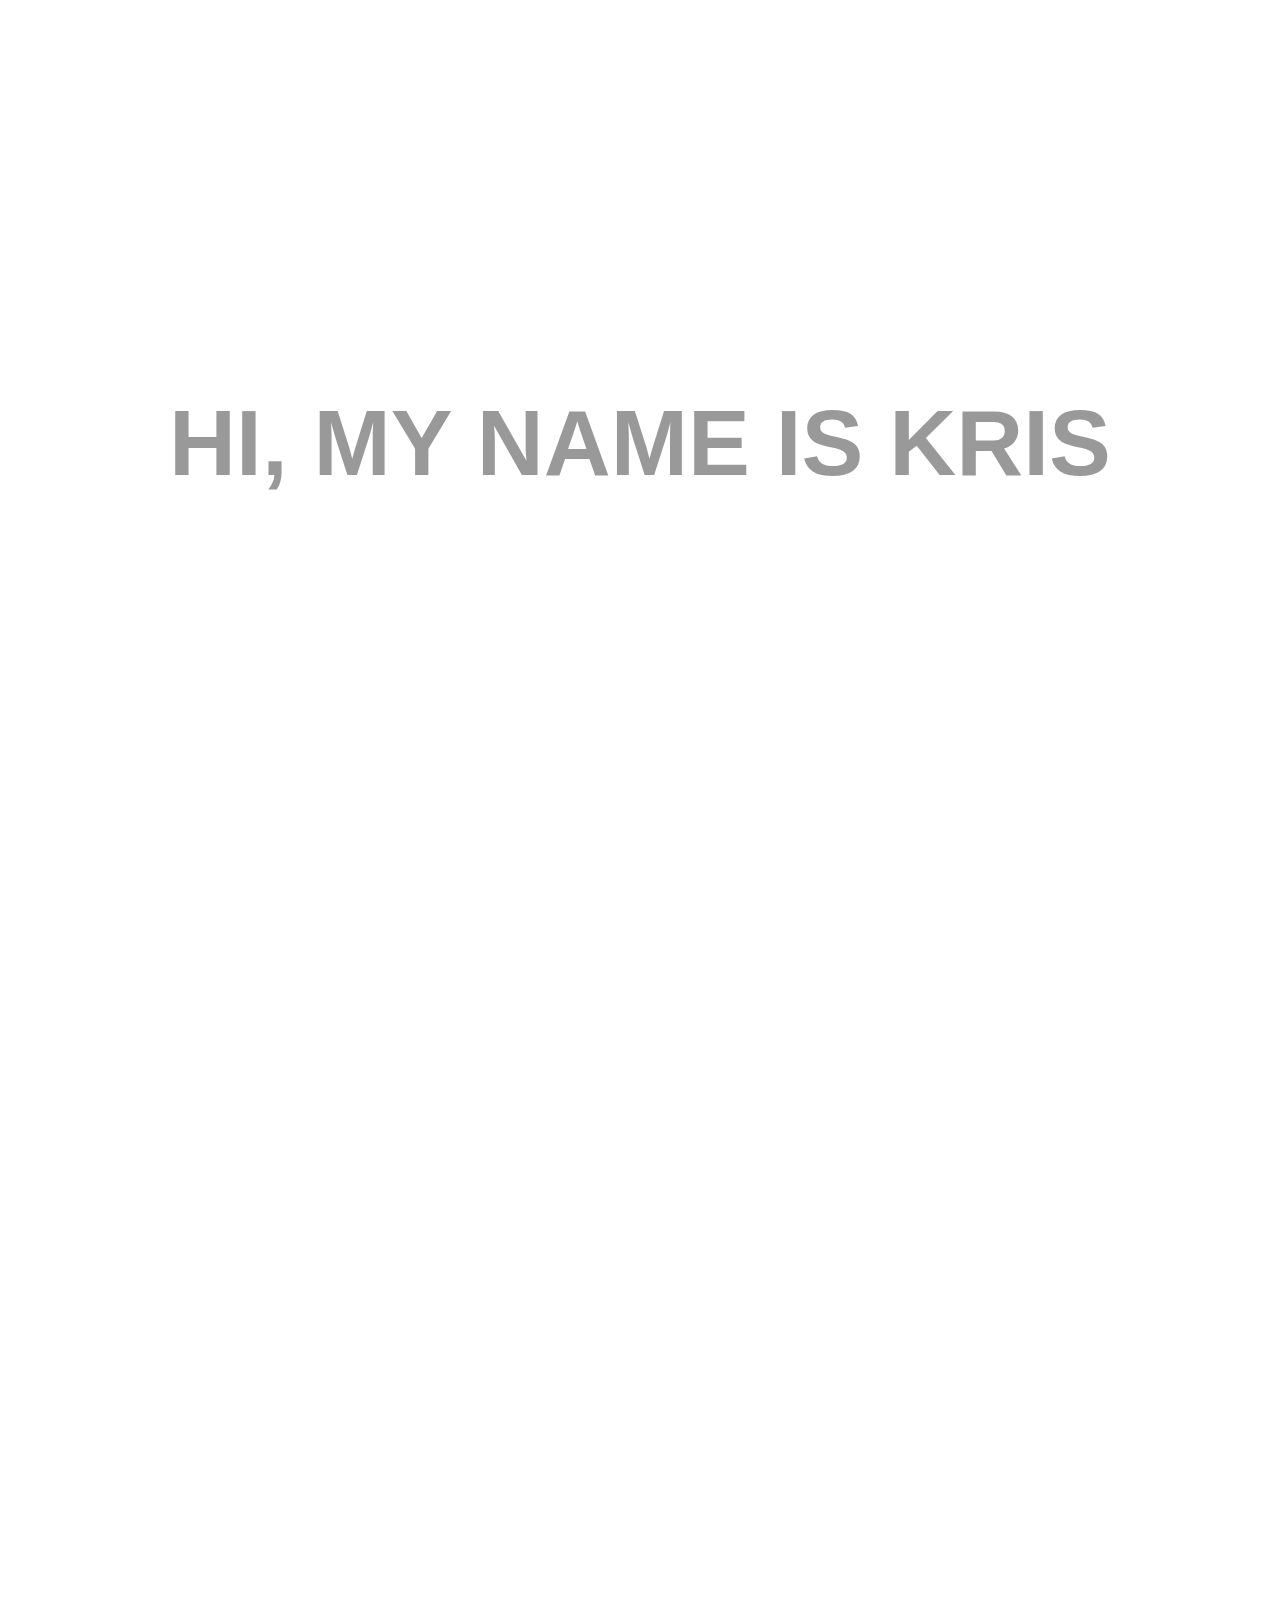
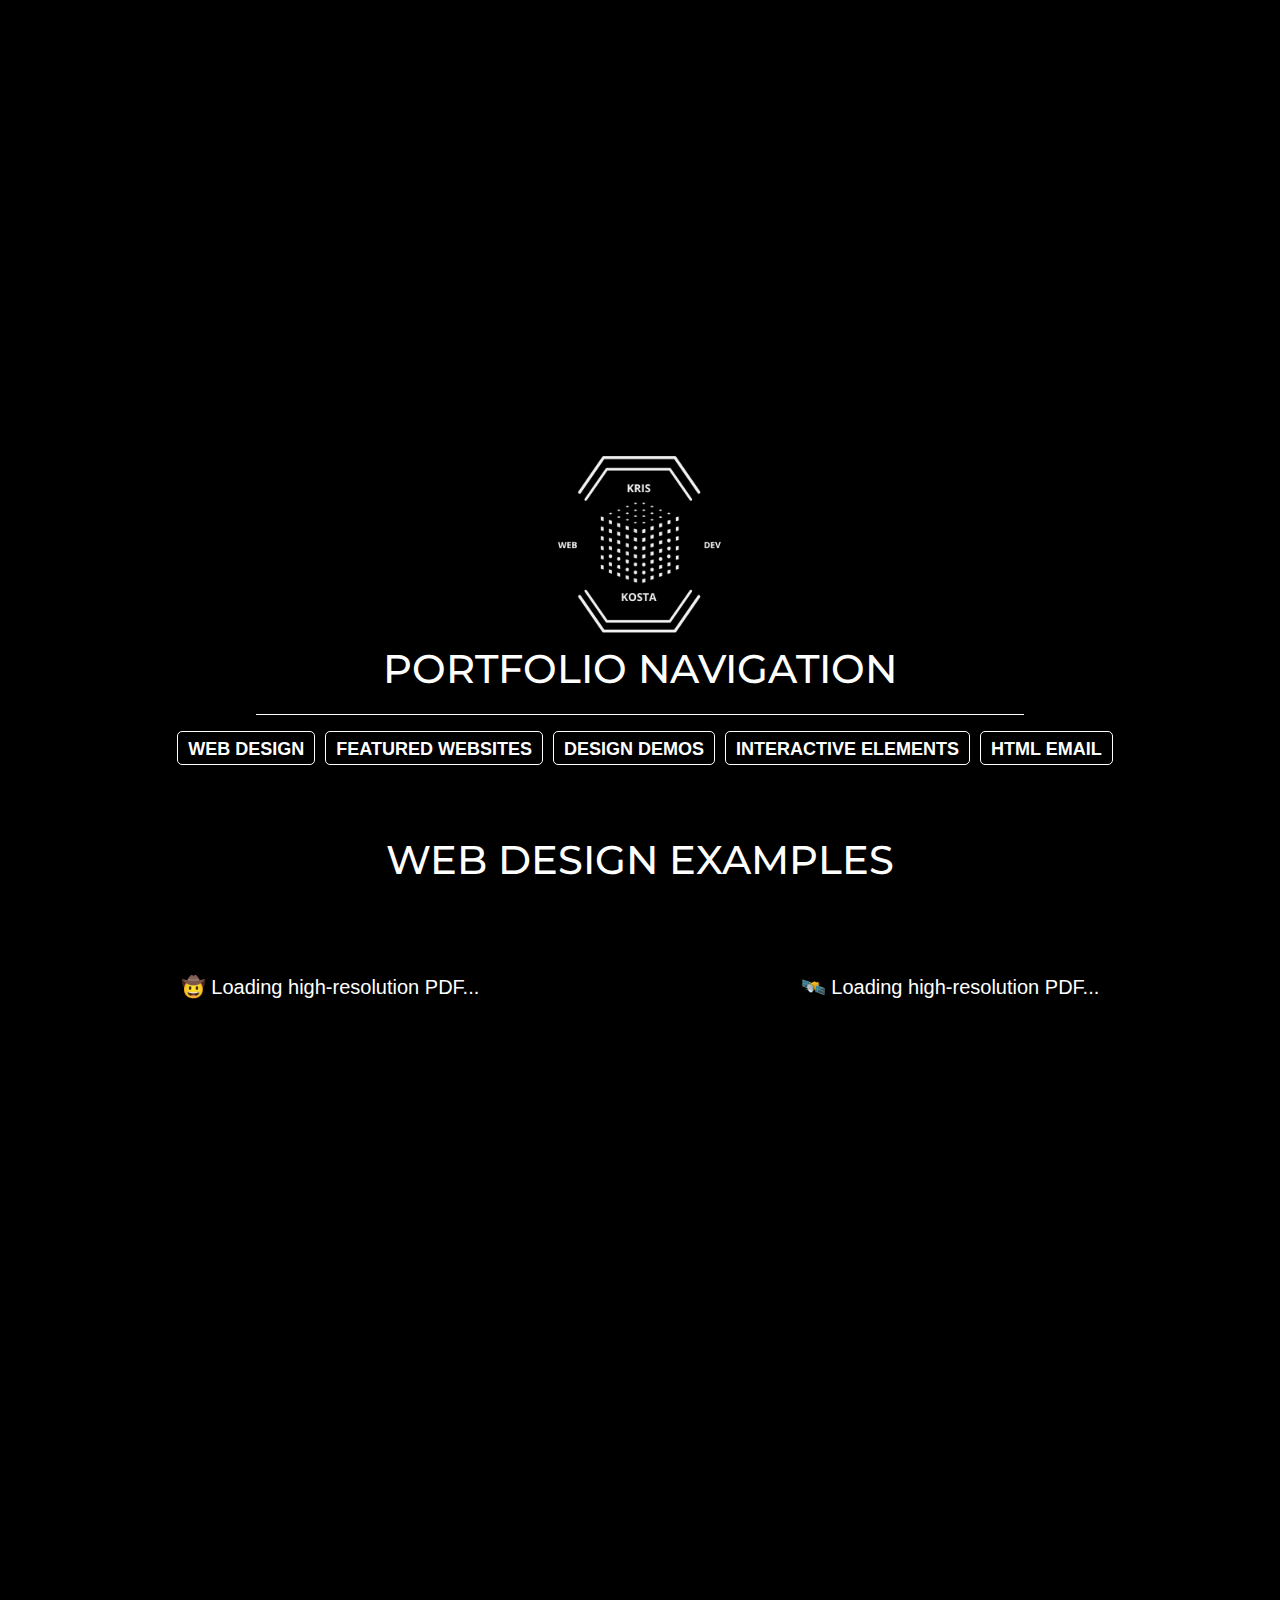
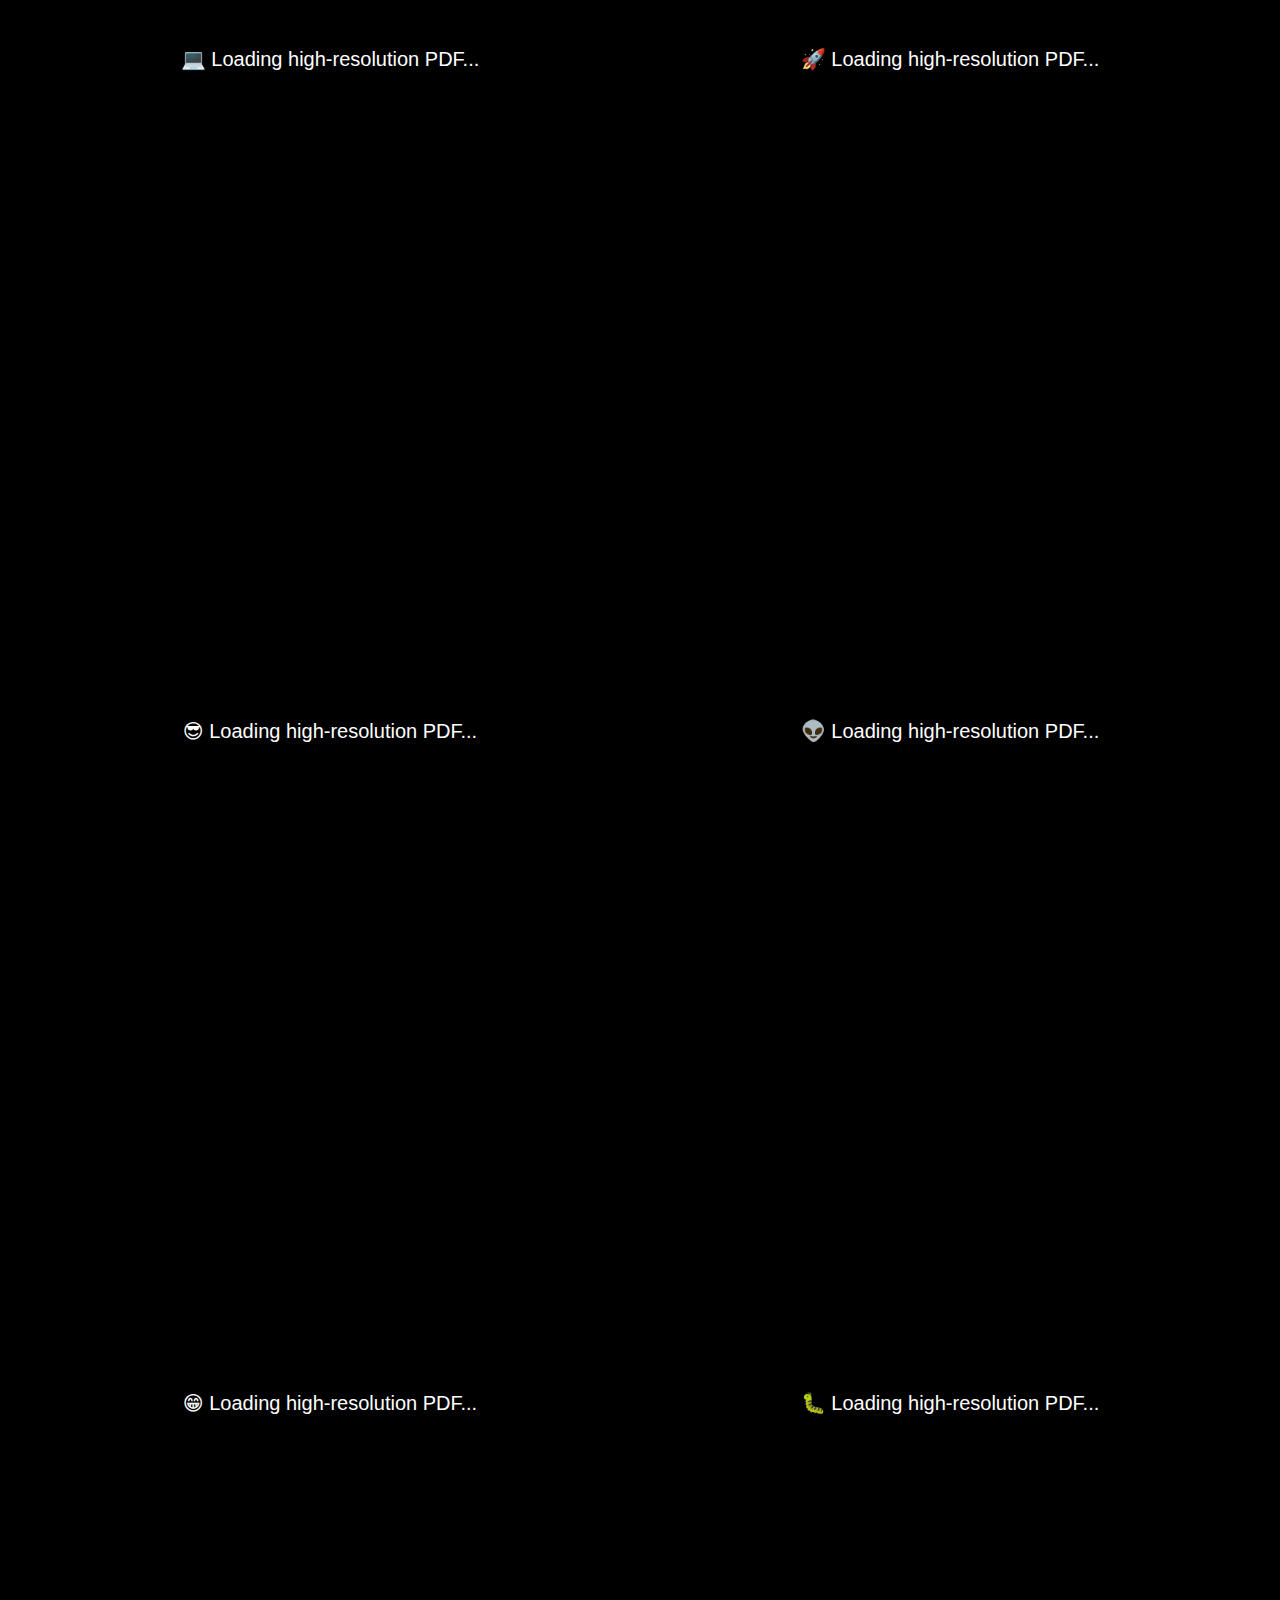
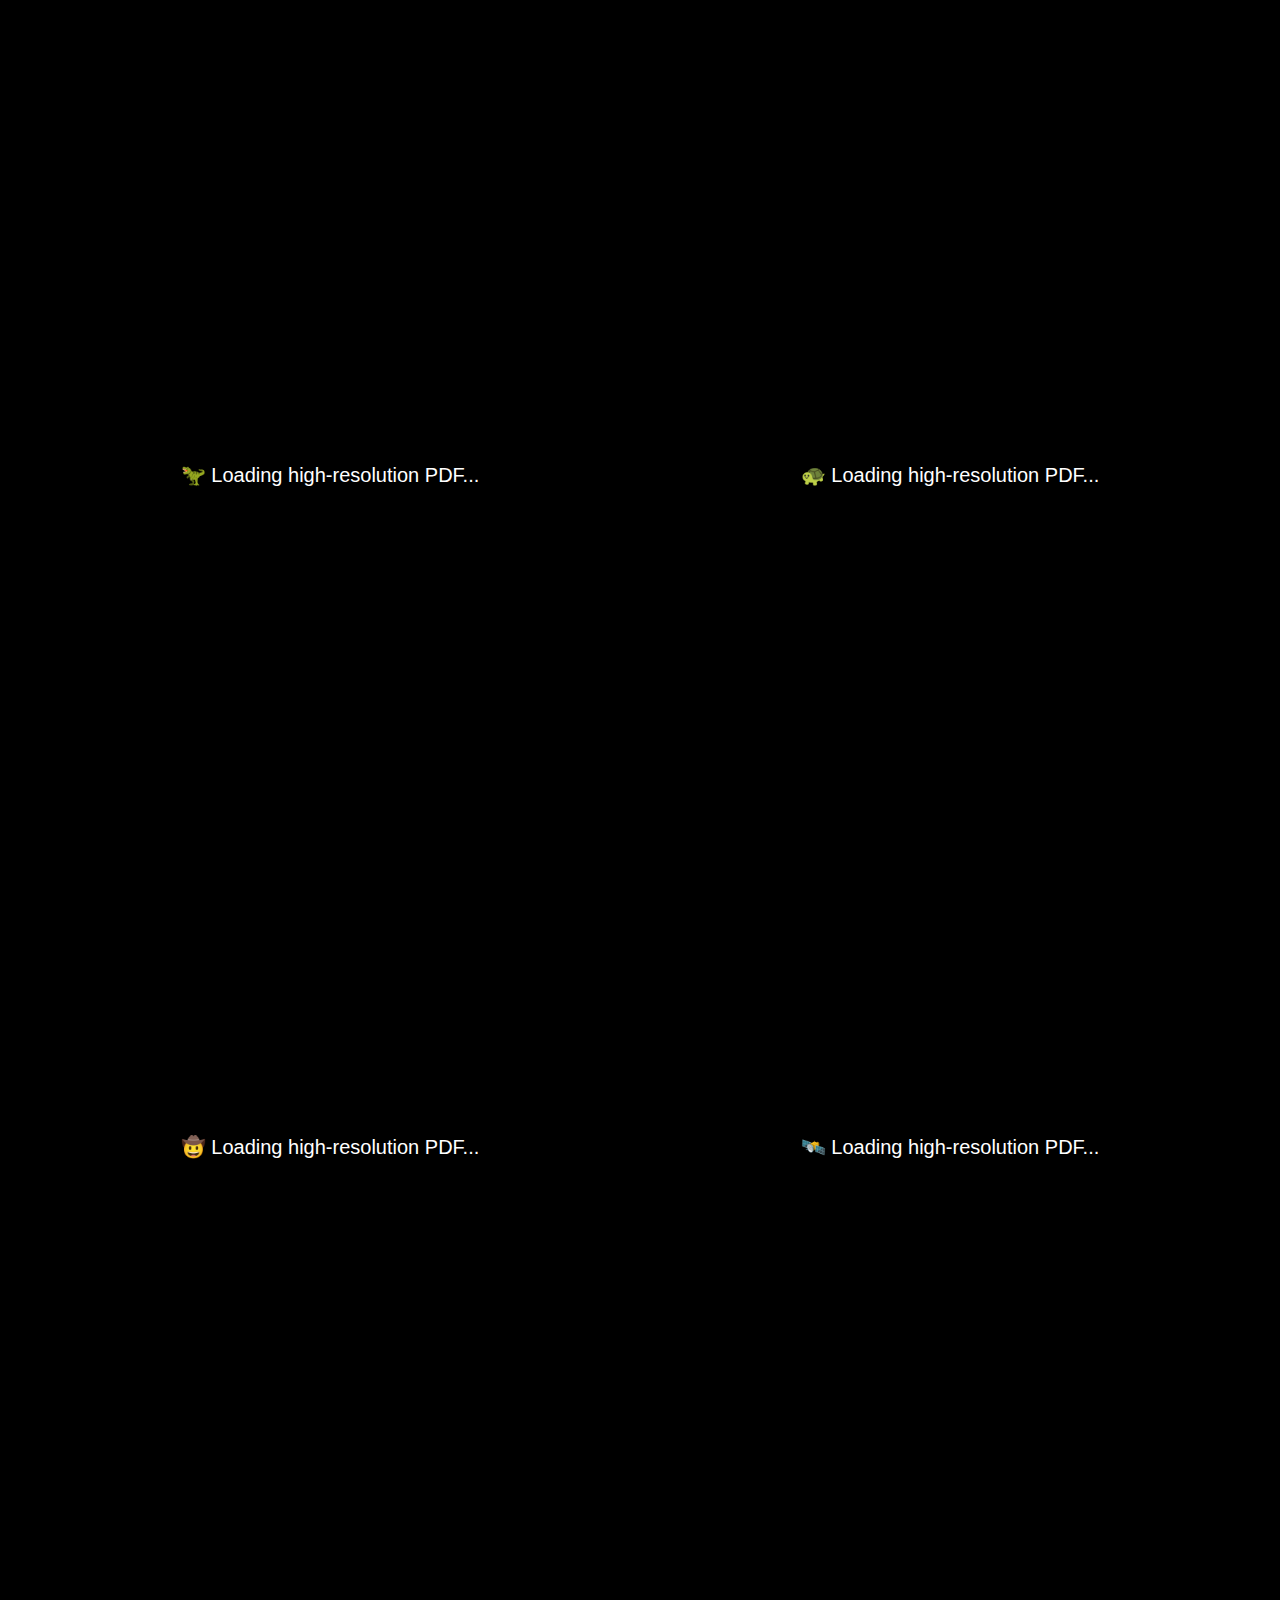
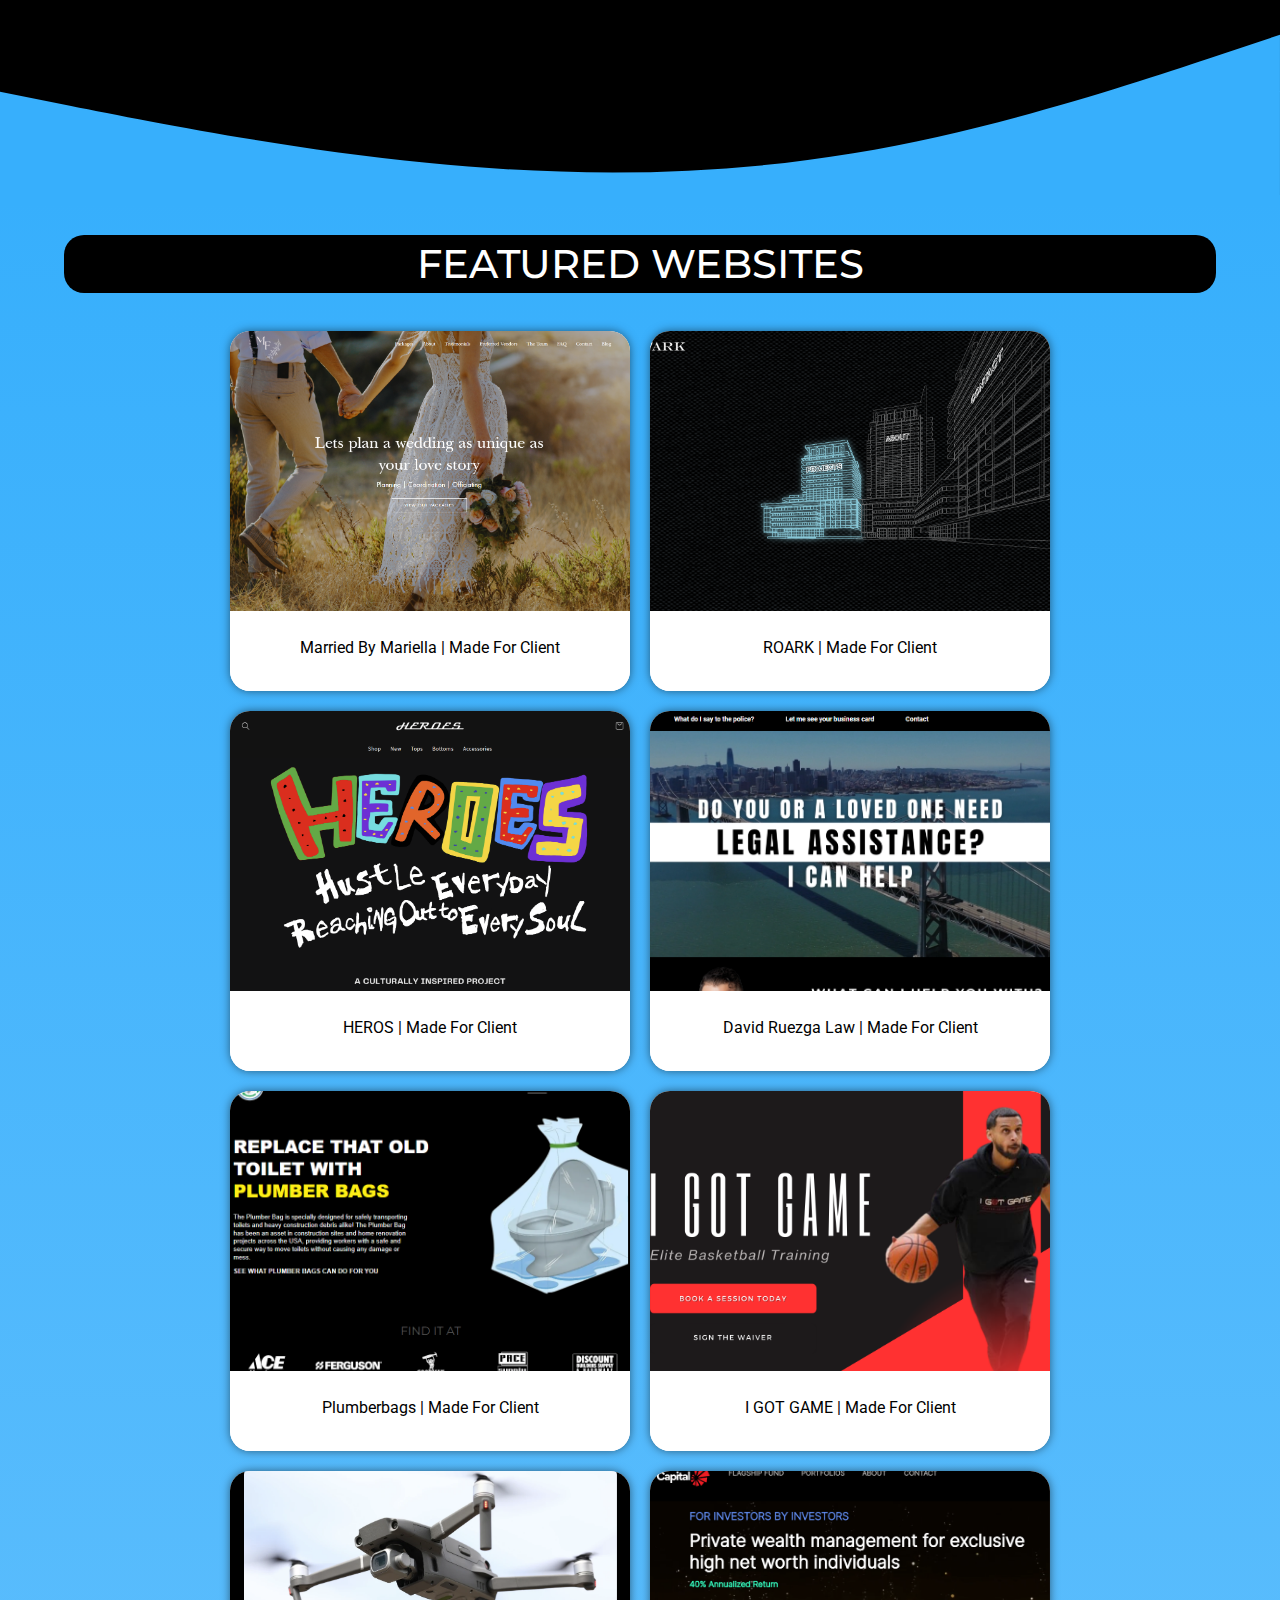
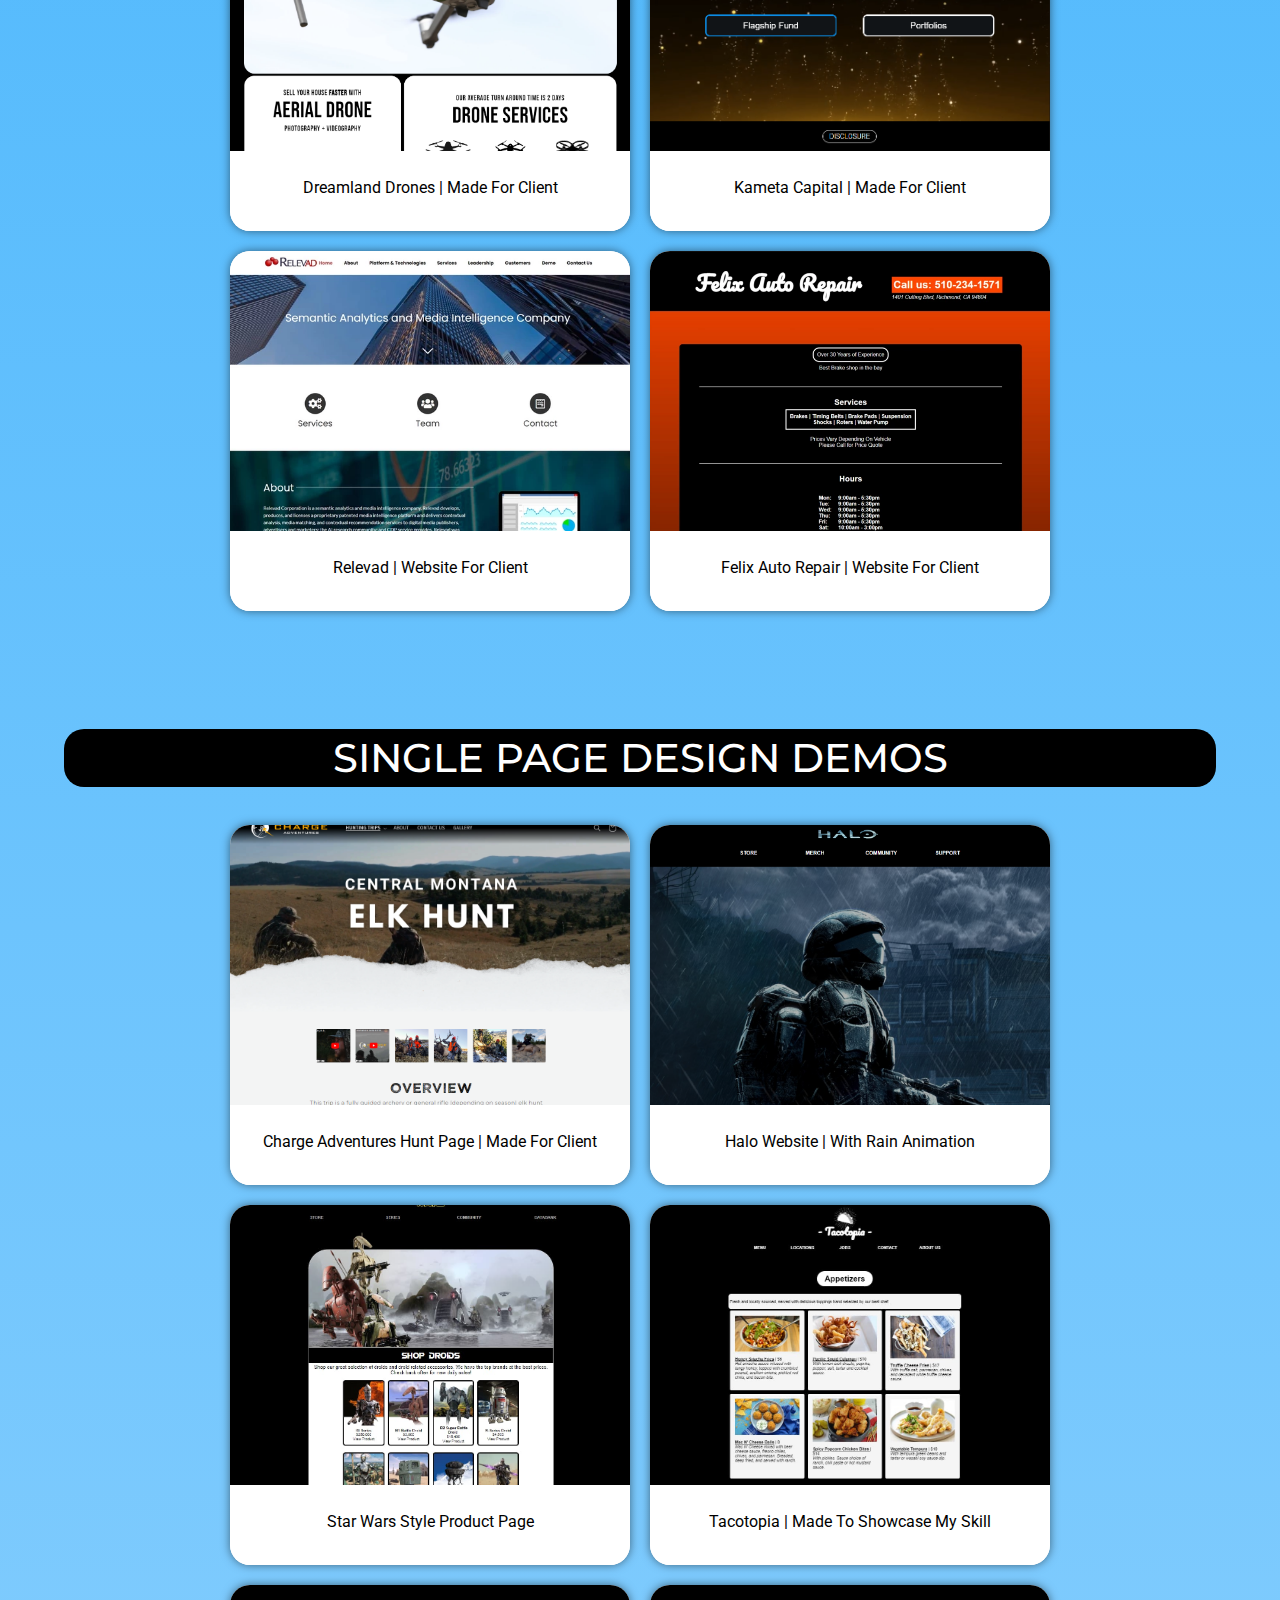
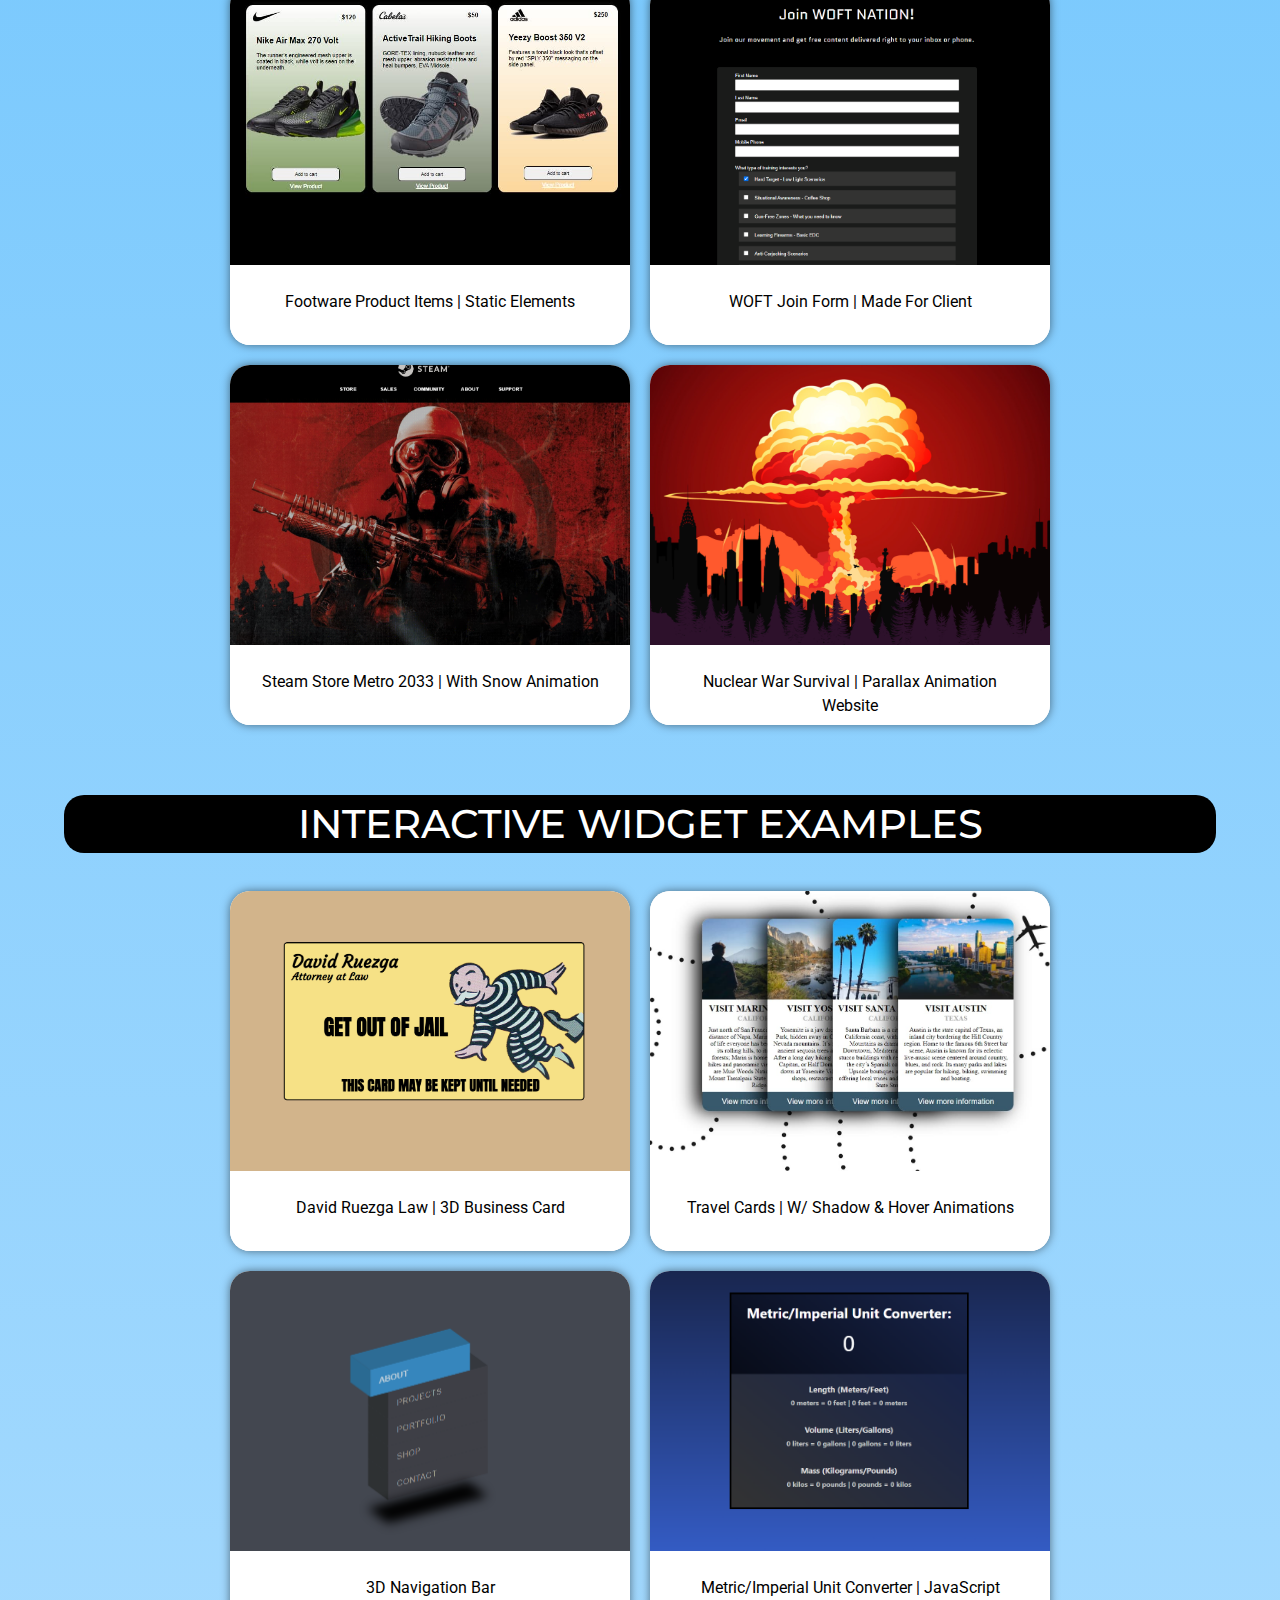
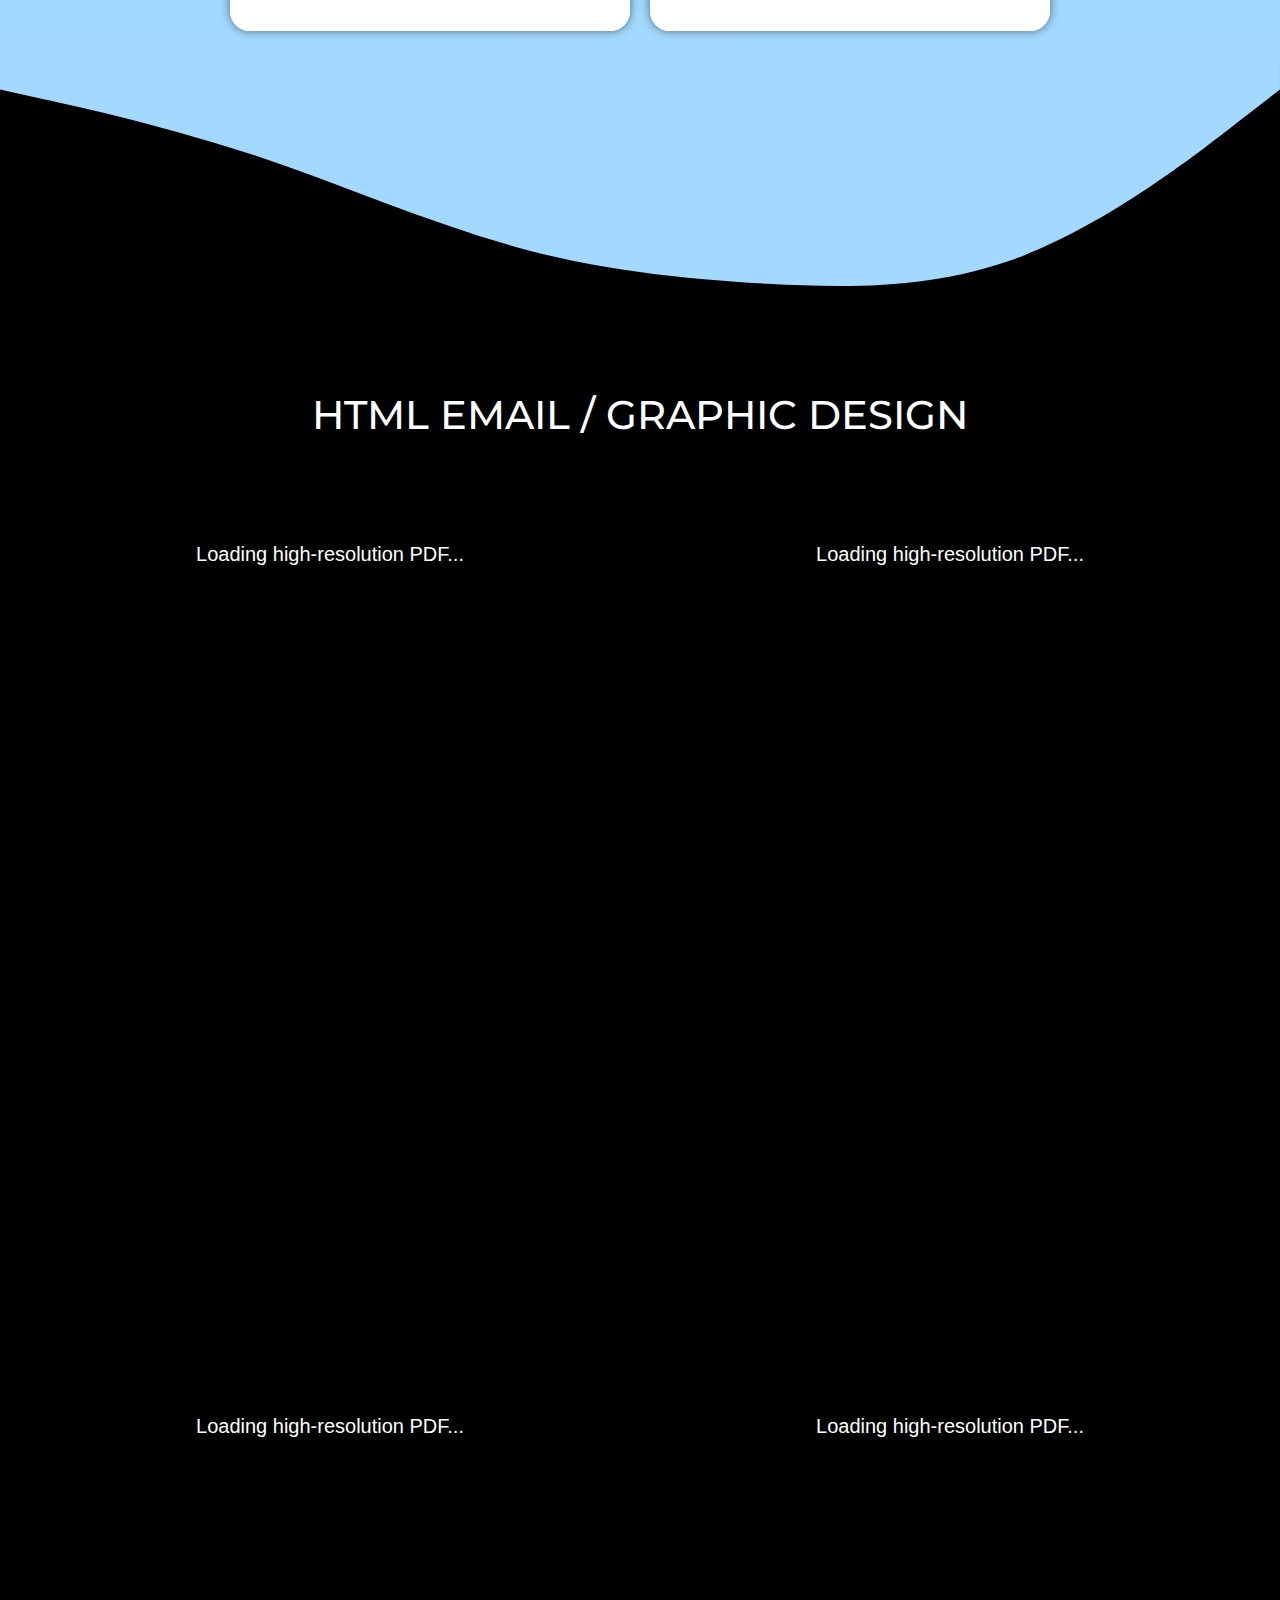
==== commit 7f6fe154: "Update index.html" ====
--- a/index.html
+++ b/index.html
@@ -273,15 +273,15 @@
 	   
 	        <!-- 	 MOCKUP DOWN PAYMENT HUNTERS     -->
 	       <div class="iframe-wrapper"> <h2> 🤠 Loading high-resolution PDF... </h2>
-               <iframe src="pdf/dph.pdf" width="640" height="480"> </iframe> </div>
+               <iframe src="https://drive.google.com/file/d/1PkbyWIKkPikFGFECgp_zOmx_BuzmBbOH/preview" width="640" height="480"> </iframe> </div>
 	     
 	      <!-- 	 MOCKUP TRON     -->
 	       <div class="iframe-wrapper"> <h2> 🛰️ Loading high-resolution PDF... </h2>
-               <iframe src="pdf/tron.pdf" width="640" height="480"> </iframe> </div>  
+               <iframe src="https://drive.google.com/file/d/1xOjkcL4aCPNDmXG-4fCmPmbxUpTY0Khi/preview" width="640" height="480"> </iframe> </div>  
 	     
 	      <!-- 	 MOCKUP ELO Security     -->
 	       <div class="iframe-wrapper"> <h2> 💻 Loading high-resolution PDF... </h2>
-               <iframe src="pdf/elo.pdf" width="640" height="480"> </iframe> </div>
+               <iframe src="https://drive.google.com/file/d/1zz5zHf2AR19PYLHZGZlQCtwmwZyo3e7B/preview" width="640" height="480"> </iframe> </div>
 	     
 	     
 	     <!-- 	 MOCKUP History Museam     -->
@@ -295,7 +295,7 @@
 	    
 	     <!-- 	 MOCKUP ROARK     -->
 	     <div class="iframe-wrapper"> <h2> 👽 Loading high-resolution PDF... </h2>
-             <iframe src="pdf/roark.pdf" width="640" height="480" allow="autoplay"></iframe> </div>
+             <iframe src="https://drive.google.com/file/d/1HNPRnjoS7nmVK3kgz2czoSq1ytMvzeX2/preview" width="640" height="480" allow="autoplay"></iframe> </div>
 	     
  
 	      <!-- 	 MOCKUP NADAV     -->
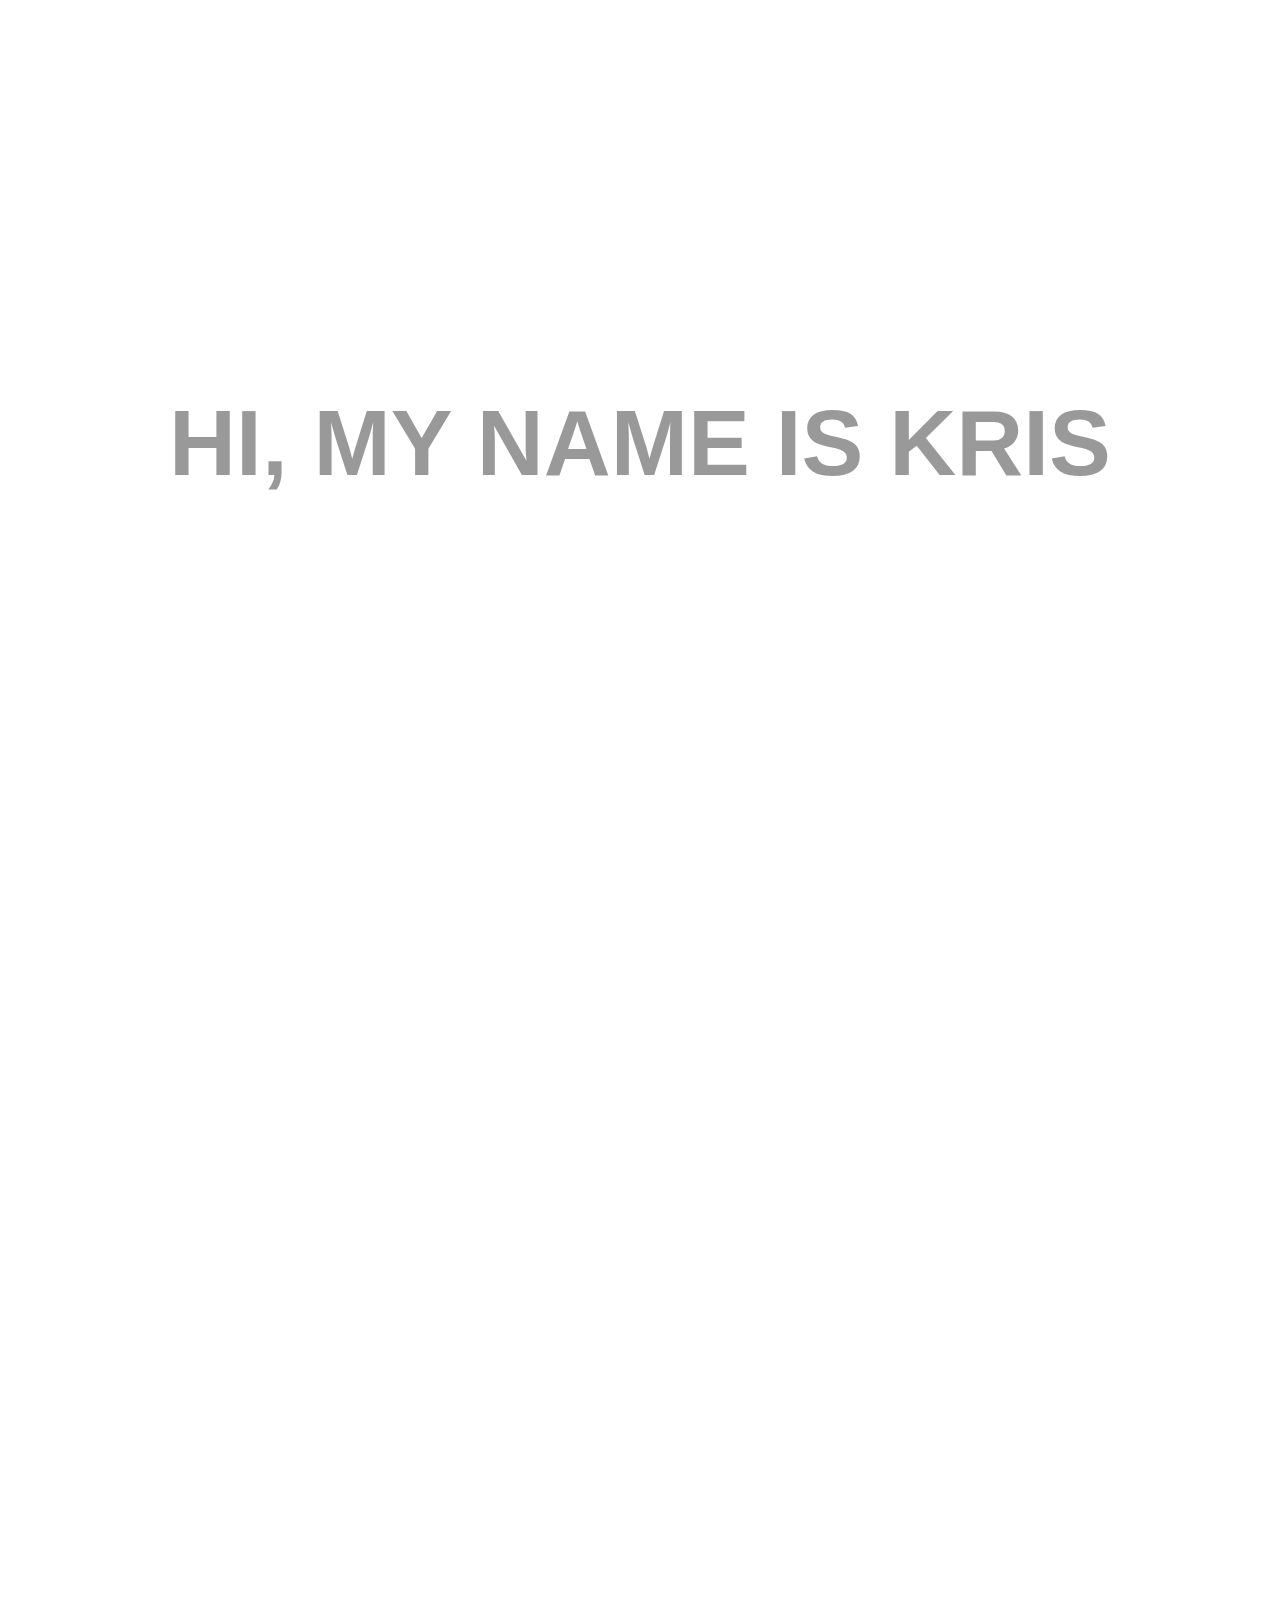
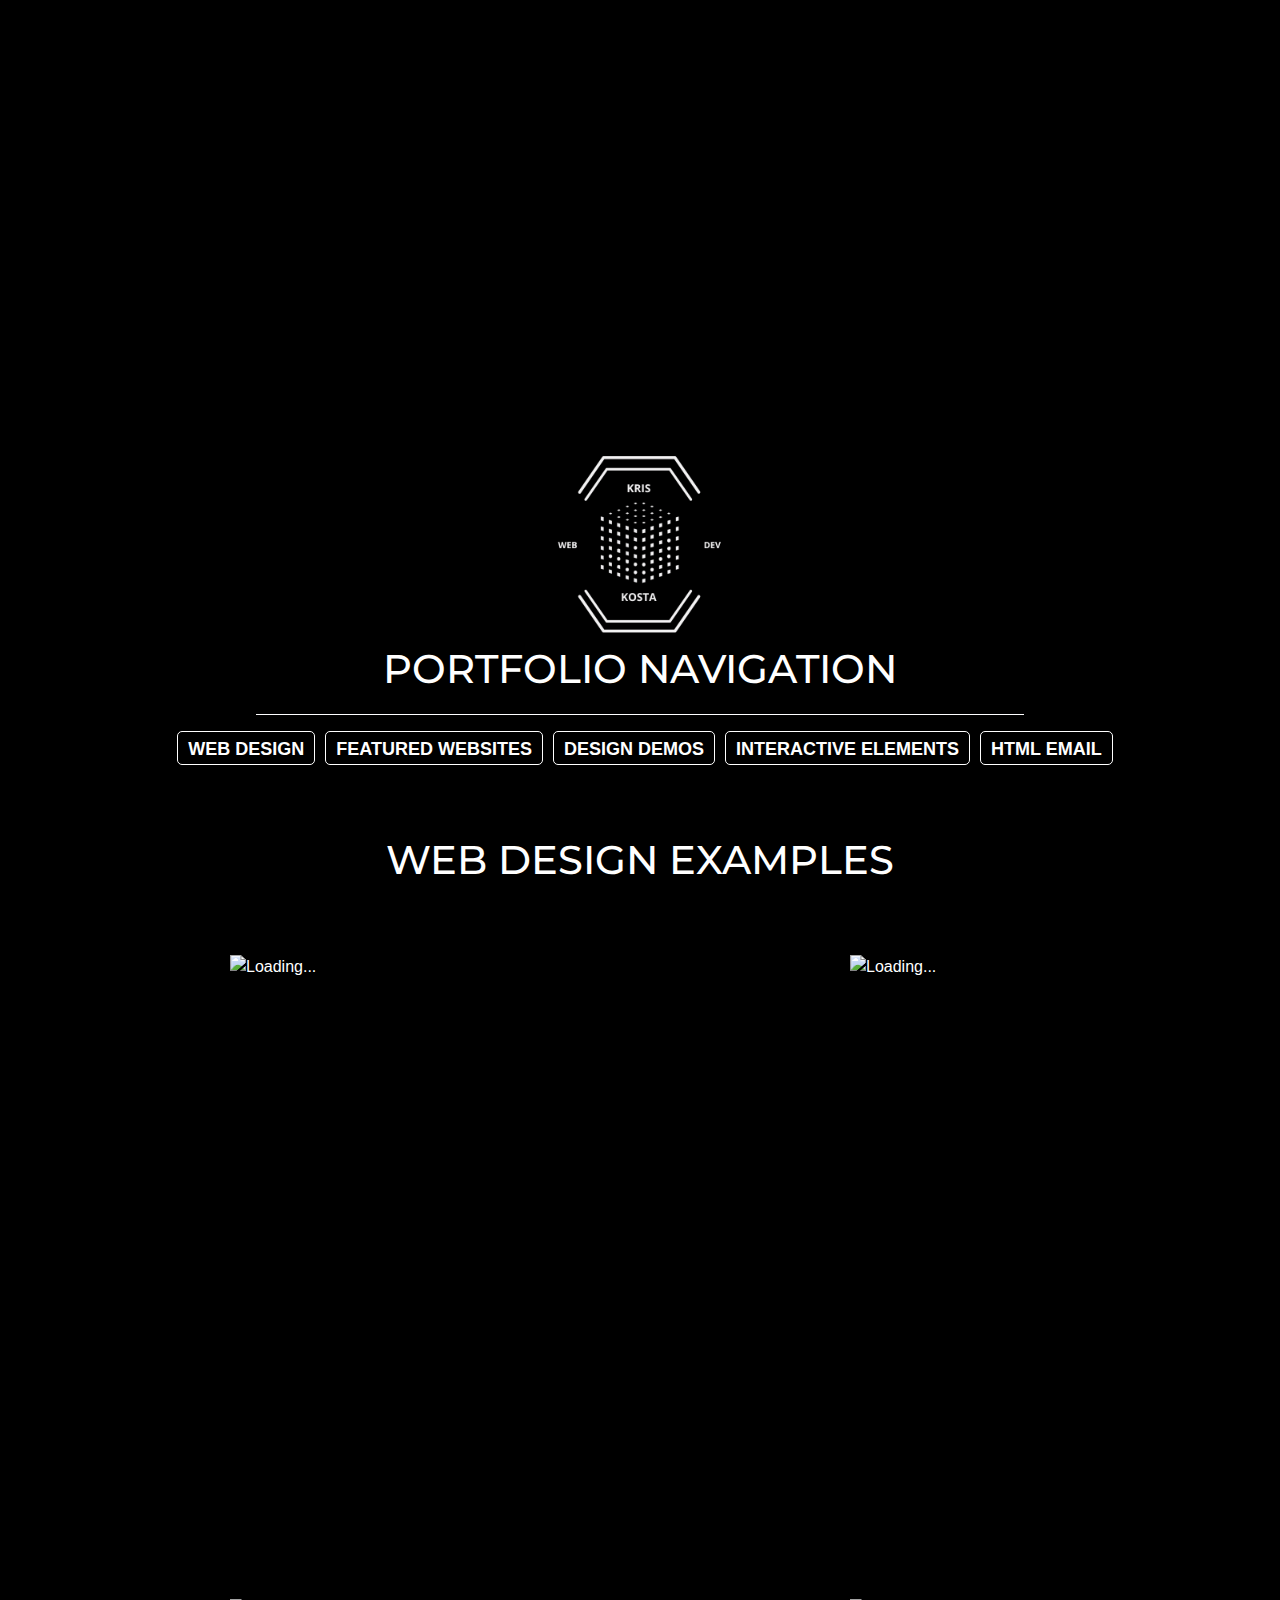
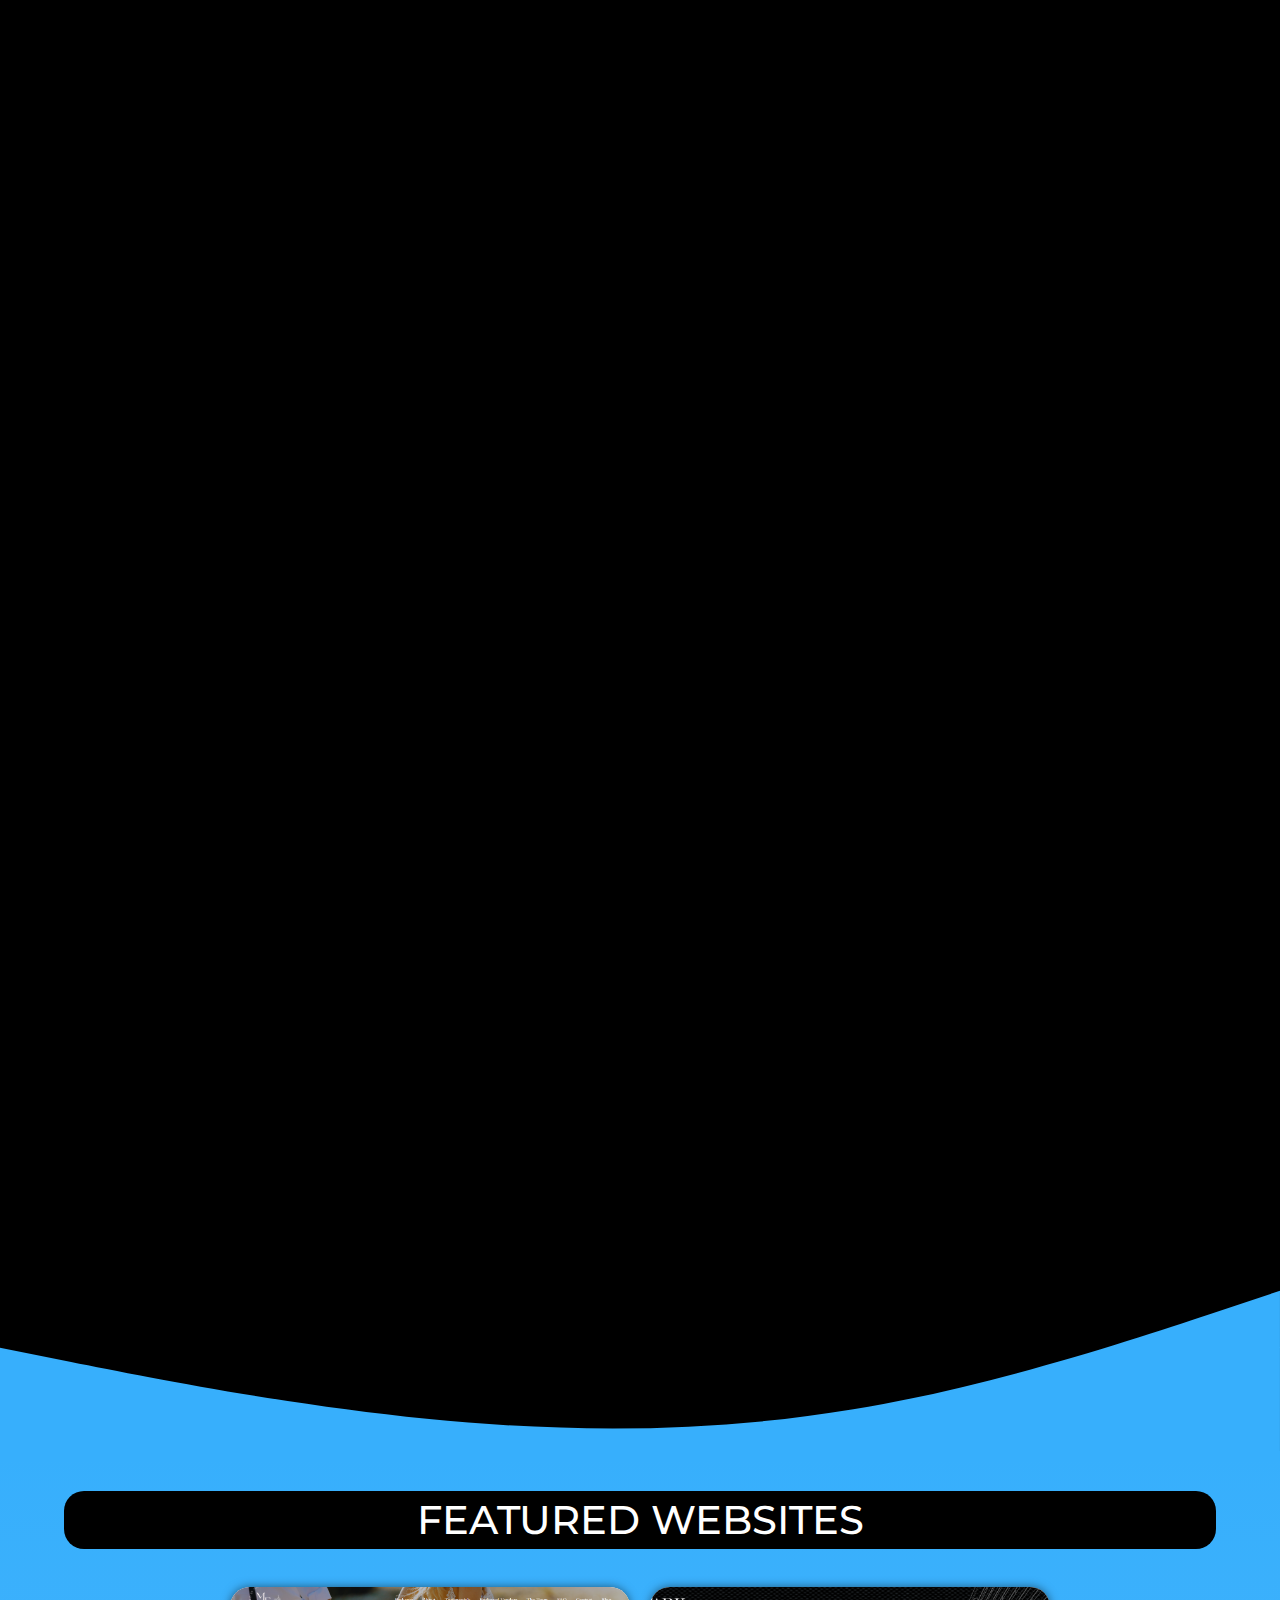
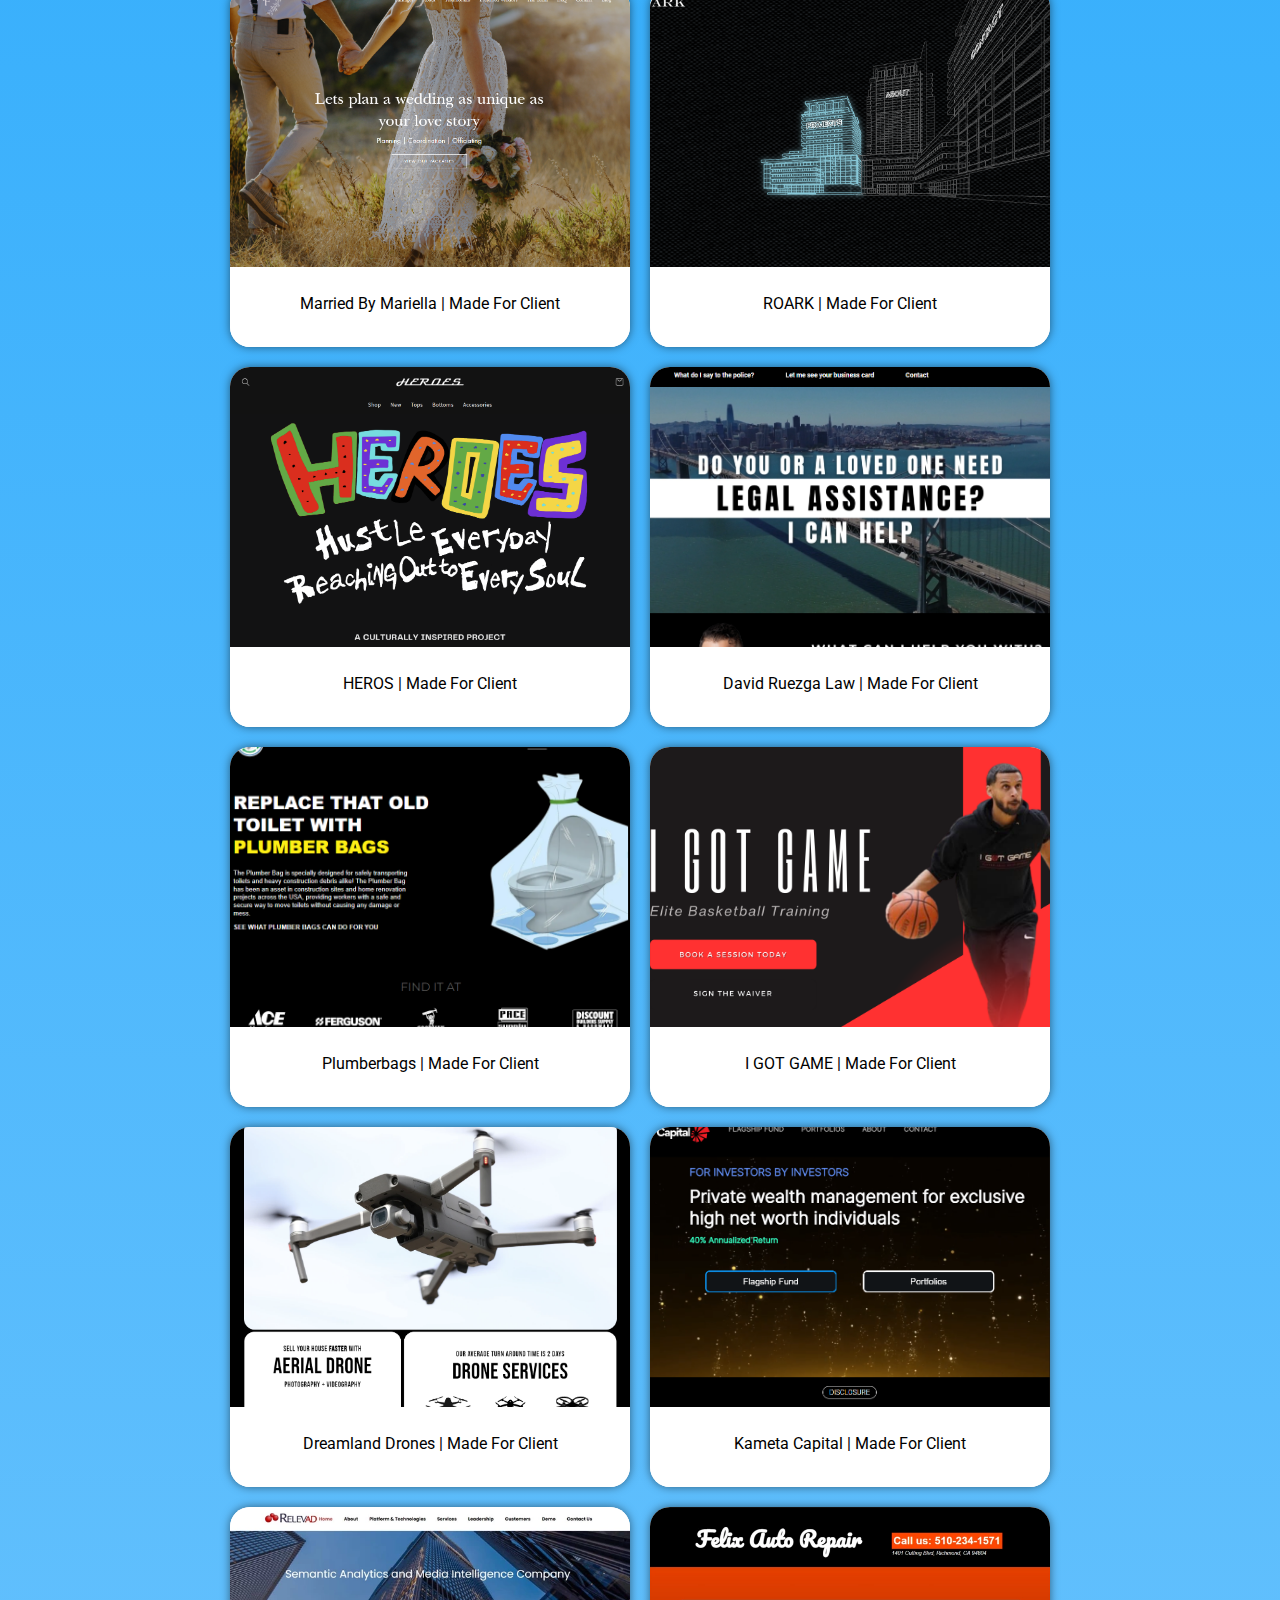
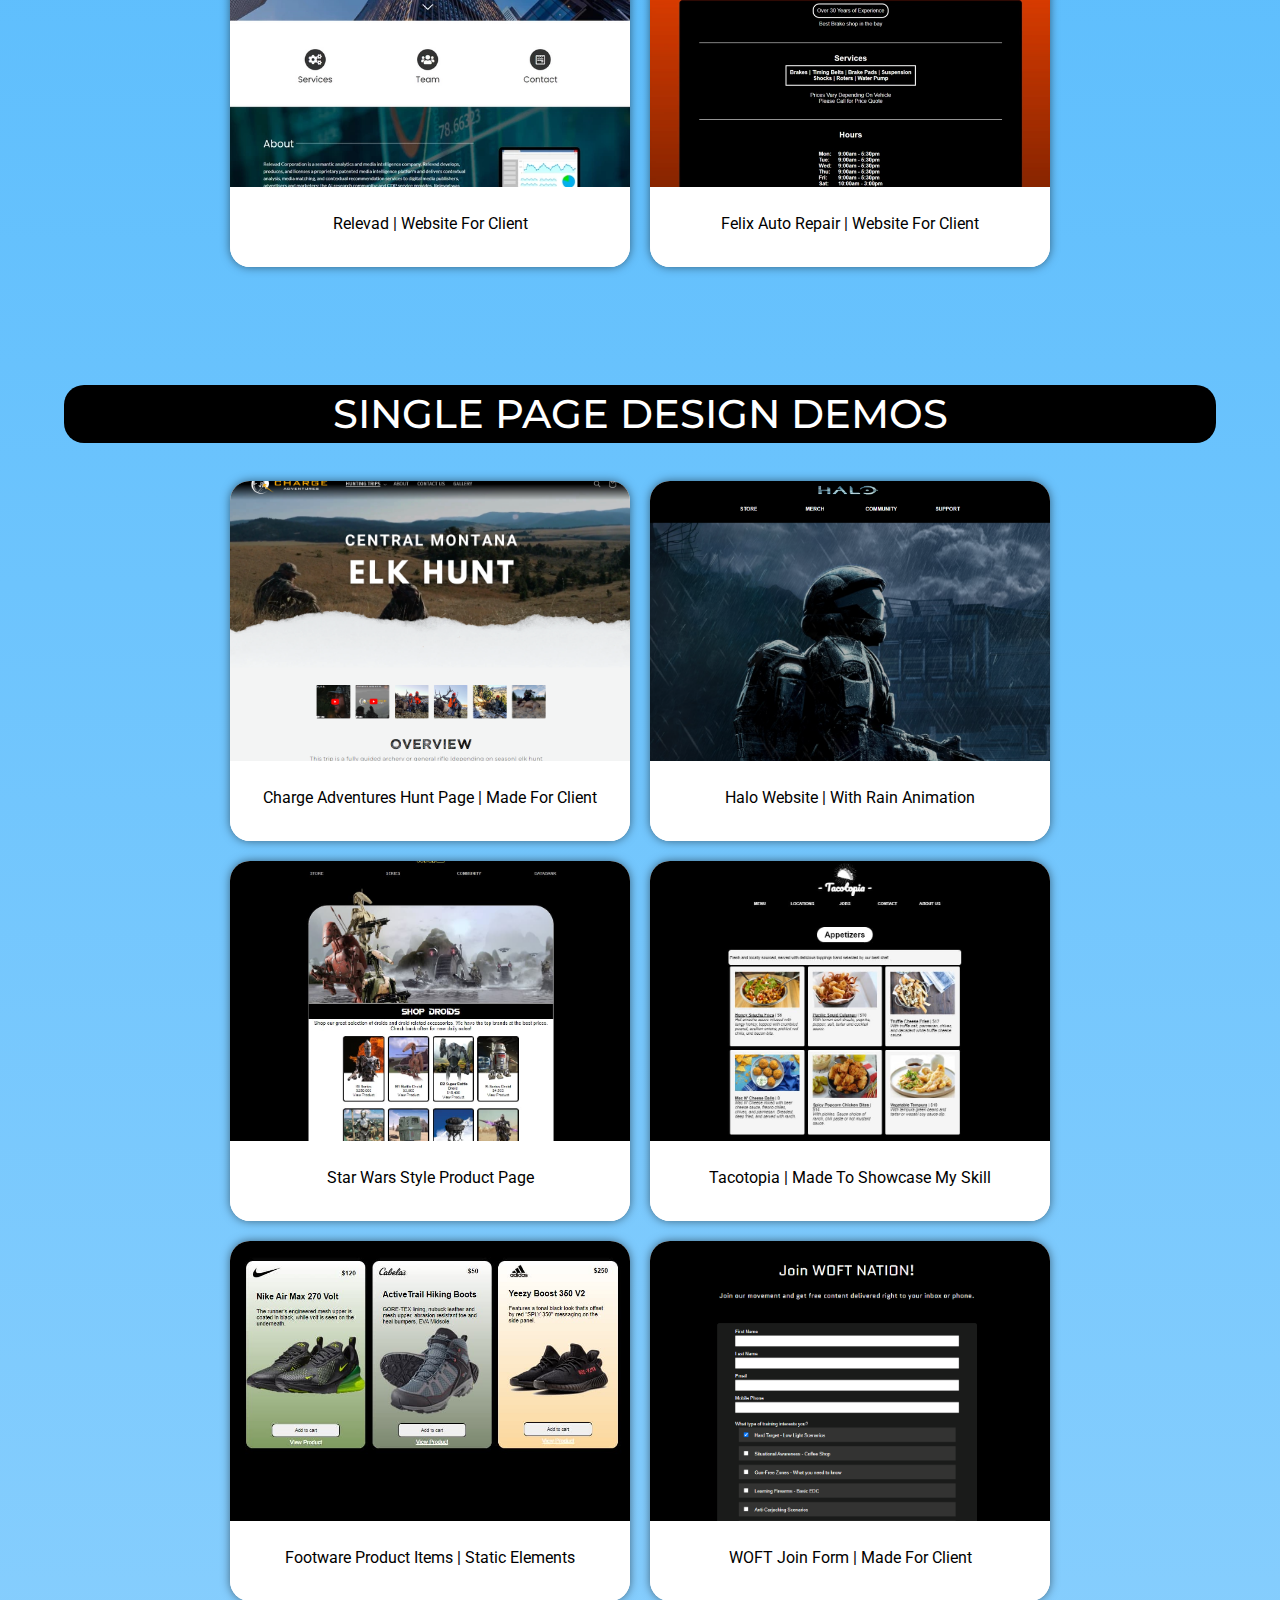
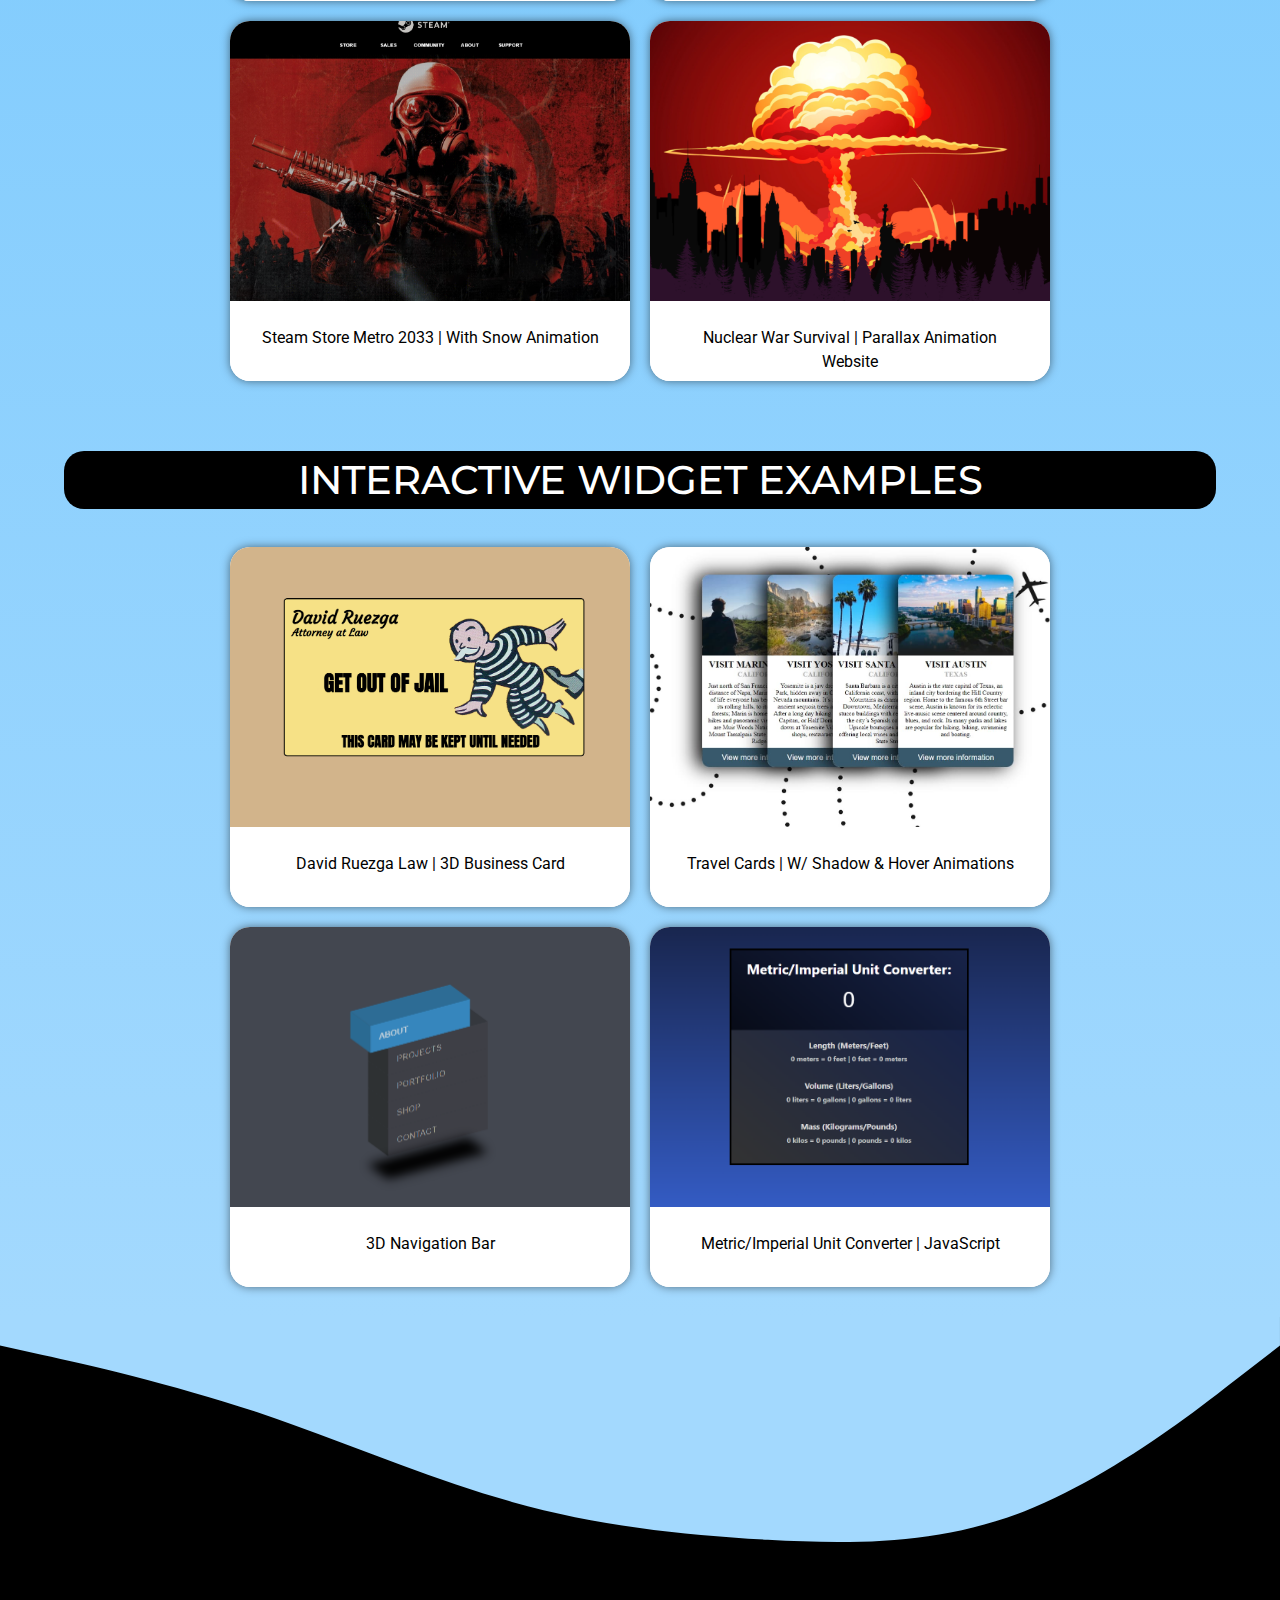
==== commit c923f51b: "Add files via upload" ====
--- a/index.html
+++ b/index.html
@@ -10,8 +10,7 @@
        <!-- Bootstrap link -->
        <link rel="stylesheet" href="https://stackpath.bootstrapcdn.com/bootstrap/4.3.1/css/bootstrap.min.css" integrity="sha384-ggOyR0iXCbMQv3Xipma34MD+dH/1fQ784/j6cY/iJTQUOhcWr7x9JvoRxT2MZw1T" crossorigin="anonymous">
  
-       <link rel="stylesheet" href="css/bootstrap.min.css">
-
+  
 
 	<link rel="preconnect" href="https://fonts.gstatic.com">
 	<link href="https://fonts.googleapis.com/css2?family=Roboto&display=swap" rel="stylesheet">
@@ -272,93 +271,105 @@
      <div class="portfolio-container" id="figmaiframe">
 	   
 	        <!-- 	 MOCKUP DOWN PAYMENT HUNTERS     -->
-	       <div class="iframe-wrapper"> <h2> 🤠 Loading high-resolution PDF... </h2>
-               <iframe src="https://drive.google.com/file/d/1PkbyWIKkPikFGFECgp_zOmx_BuzmBbOH/preview" width="640" height="480"> </iframe> </div>
+          <div class="iframe-wrapper"> 
+            <img class="overlay" src="imgcover/dphcover.svg" alt="Loading...">
+            <iframe id="pdf" src="https://drive.google.com/file/d/1PkbyWIKkPikFGFECgp_zOmx_BuzmBbOH/preview"></iframe>
+          </div>
+         
 	     
 	      <!-- 	 MOCKUP TRON     -->
-	       <div class="iframe-wrapper"> <h2> 🛰️ Loading high-resolution PDF... </h2>
-               <iframe src="https://drive.google.com/file/d/1xOjkcL4aCPNDmXG-4fCmPmbxUpTY0Khi/preview" width="640" height="480"> </iframe> </div>  
+        <div class="iframe-wrapper"> 
+          <img class="overlay" src="imgcover/tron.png" alt="Loading...">
+          <iframe id="pdf" src="https://drive.google.com/file/d/1xOjkcL4aCPNDmXG-4fCmPmbxUpTY0Khi/preview"></iframe>
+        </div>
 	     
 	      <!-- 	 MOCKUP ELO Security     -->
-	       <div class="iframe-wrapper"> <h2> 💻 Loading high-resolution PDF... </h2>
-               <iframe src="https://drive.google.com/file/d/1zz5zHf2AR19PYLHZGZlQCtwmwZyo3e7B/preview" width="640" height="480"> </iframe> </div>
-	     
+	      <div class="iframe-wrapper"> 
+                <img class="overlay" src="imgcover/elo.png" alt="Loading...">
+                <iframe id="pdf" src="https://drive.google.com/file/d/1zz5zHf2AR19PYLHZGZlQCtwmwZyo3e7B/preview"></iframe>
+              </div>
 	     
 	     <!-- 	 MOCKUP History Museam     -->
-	       <div class="iframe-wrapper"> <h2> 🚀 Loading high-resolution PDF... </h2>
-               <iframe src="https://drive.google.com/file/d/1Gl0HuJBKwGaO5n-Ocr8PWR3QWhdooArf/preview" width="640" height="480"> </iframe> </div>
-	      
+       <div class="iframe-wrapper"> 
+        <img class="overlay" src="imgcover/history.png" alt="Loading...">
+        <iframe id="pdf" src="https://drive.google.com/file/d/1Gl0HuJBKwGaO5n-Ocr8PWR3QWhdooArf/preview"></iframe>
+      </div>
+	     
 	      <!-- 	 I got game basketball     -->
-	       <div class="iframe-wrapper"> <h2> 😎 Loading high-resolution PDF... </h2>
-               <iframe src="https://drive.google.com/file/d/1vVqvW6CwZLIOtwby8anSFxpYMwO4eV4I/preview" width="640" height="480"> </iframe> </div>
-	      
+        <div class="iframe-wrapper"> 
+          <img class="overlay" src="imgcover/igg.png" alt="Loading...">
+          <iframe id="pdf" src="https://drive.google.com/file/d/1vVqvW6CwZLIOtwby8anSFxpYMwO4eV4I/preview"></iframe>
+        </div>
 	    
 	     <!-- 	 MOCKUP ROARK     -->
-	     <div class="iframe-wrapper"> <h2> 👽 Loading high-resolution PDF... </h2>
-             <iframe src="https://drive.google.com/file/d/1HNPRnjoS7nmVK3kgz2czoSq1ytMvzeX2/preview" width="640" height="480" allow="autoplay"></iframe> </div>
-	     
- 
+       <div class="iframe-wrapper"> 
+        <img class="overlay" src="imgcover/roark.png" alt="Loading...">
+        <iframe id="pdf" src="https://drive.google.com/file/d/1HNPRnjoS7nmVK3kgz2czoSq1ytMvzeX2/preview"></iframe>
+      </div>
+	
 	      <!-- 	 MOCKUP NADAV     -->
-	    <div class="iframe-wrapper"> <h2> 😁 Loading high-resolution PDF... </h2>
-            <iframe src="https://drive.google.com/file/d/1C-jTdEGmYvHLqVM-IzvqDyUJ1-iVnZ8R/preview" width="640" height="480" allow="autoplay"></iframe> </div>
- 	 
+        <div class="iframe-wrapper"> 
+          <img class="overlay" src="imgcover/nadav.png" alt="Loading...">
+          <iframe id="pdf" src="https://drive.google.com/file/d/1r1VwRLUs96u4Prj-273ey_PNSAWmGxcn/preview"></iframe>
+        </div>
+
 	     <!-- 	 MOCKUP Western Shipping     -->
-	       <div class="iframe-wrapper"> <h2> 🐛 Loading high-resolution PDF... </h2>
-               <iframe src="https://drive.google.com/file/d/1YS5uXl2NgIqeYv476uQx_NCdB7yZv7Mk/preview" width="640" height="480"> </iframe> </div>
-	     
+       <div class="iframe-wrapper"> 
+        <img class="overlay" src="imgcover/shipping.png" alt="Loading...">
+        <iframe id="pdf" src="https://drive.google.com/file/d/1YS5uXl2NgIqeYv476uQx_NCdB7yZv7Mk/preview"></iframe>
+      </div>
+	 
 	     
 	     <!-- 	 MOCKUP Travel+     -->
-	       <div class="iframe-wrapper"> <h2> 🦖 Loading high-resolution PDF... </h2>
-               <iframe src="https://drive.google.com/file/d/1TlXu2X3XlOoV_zwMN56SpJoBkkyoLFew/preview" width="640" height="480"> </iframe> </div>
-	     
+       <div class="iframe-wrapper"> 
+        <img class="overlay" src="imgcover/travel.png" alt="Loading...">
+        <iframe id="pdf" src="https://drive.google.com/file/d/1TlXu2X3XlOoV_zwMN56SpJoBkkyoLFew/preview"></iframe>
+      </div>
+	      
 	     <!-- 	 MOCKUP Cloudsource     -->
-  	   	<div class="iframe-wrapper"> <h2> 🐢 Loading high-resolution PDF... </h2>
-           	<iframe src="https://drive.google.com/file/d/1s91haZSxgQVOOWZO4-UXzQbLY0wh_bTp/preview" width="640" height="480" allow="autoplay"></iframe> </div>	     
-	     
+       <div class="iframe-wrapper"> 
+        <img class="overlay" src="imgcover/cloud.png" alt="Loading...">
+        <iframe id="pdf" src="https://drive.google.com/file/d/1s91haZSxgQVOOWZO4-UXzQbLY0wh_bTp/preview"></iframe>
+      </div>
 	     
 	      <!-- 	 MOCKUP BBR     -->
-	   <div class="iframe-wrapper"> <h2> 🤠 Loading high-resolution PDF... </h2>
-           <iframe src="https://drive.google.com/file/d/13QMWF9PiM0jkFM0foNoSZ9oL9hMjJ-il/preview" width="640" height="480" allow="autoplay"></iframe> </div>
-
+        <div class="iframe-wrapper"> 
+          <img class="overlay" src="imgcover/bbr.png" alt="Loading...">
+          <iframe id="pdf" src="https://drive.google.com/file/d/13QMWF9PiM0jkFM0foNoSZ9oL9hMjJ-il/preview"></iframe>
+        </div>
+	   
 	     <!-- 	 MOCKUP Landmark Trips     -->
-	      <div class="iframe-wrapper"> <h2>  🛰️ Loading high-resolution PDF... </h2>
-           <iframe src="https://drive.google.com/file/d/1VbN4ekZa2-A_0m-DtQTmGFuw9UU4K4Zi/preview" width="640" height="480" allow="autoplay"></iframe> </div>
-	     
+       <div class="iframe-wrapper"> 
+        <img class="overlay" src="imgcover/trips.png" alt="Loading...">
+        <iframe id="pdf" src="https://drive.google.com/file/d/1VbN4ekZa2-A_0m-DtQTmGFuw9UU4K4Zi/preview"></iframe>
+      </div>
+    
 		<!-- 	 MOCKUP Architecture     -->
-	      <div class="iframe-wrapper"> 
-    <h2>  Loading high-resolution PDF... </h2>
-           <iframe src="https://drive.google.com/file/d/12XS4baC7Vh0tdiqVxmB4NA3gO6VW09fZ/preview" width="640" height="480" allow="autoplay"></iframe> </div>
-	     
+    <div class="iframe-wrapper"> 
+      <img class="overlay" src="imgcover/emil.png" alt="Loading...">
+      <iframe id="pdf" src="https://drive.google.com/file/d/12XS4baC7Vh0tdiqVxmB4NA3gO6VW09fZ/preview"></iframe>
+    </div>
+	  
 	     <!-- 	 MOCKUP SNOWSENSE     -->
-    <div class="iframe-wrapper"> 
-    <h2> Loading high-resolution PDF... </h2>
-           <iframe src="https://drive.google.com/file/d/1TGj83w1C1uCnb3nKdjRTfkT_0PreRXQx/preview" width="640" height="480" allow="autoplay"></iframe> </div>
-       
+       <div class="iframe-wrapper"> 
+        <img class="overlay" src="imgcover/snowsense.png" alt="Loading...">
+        <iframe id="pdf" src="https://drive.google.com/file/d/1TGj83w1C1uCnb3nKdjRTfkT_0PreRXQx/preview"></iframe>
+      </div>   
+    
 	     <!-- 	 MOCKUP Clothes collection     -->
-    <div class="iframe-wrapper"> 
-    <h2> Loading high-resolution PDF... </h2>
-           <iframe src="https://drive.google.com/file/d/1NDY6DVTX709HA9Ea4Bpm6xR4KdVTc7eY/preview" width="640" height="480" allow="autoplay"></iframe> </div>	     
-
+       <div class="iframe-wrapper"> 
+        <img class="overlay" src="imgcover/collection.png" alt="Loading...">
+        <iframe id="pdf" src="https://drive.google.com/file/d/1NDY6DVTX709HA9Ea4Bpm6xR4KdVTc7eY/preview"></iframe>
+      </div>
 	     
 	 <!-- 	 Plumber Bags     -->
-	 <div class="iframe-wrapper"> <h2> Loading high-resolution PDF... </h2>
-         <iframe src="https://drive.google.com/file/d/1IBO7ocGM7QldKKeDXLqC-OU8fkE9IAhK/preview" width="640" height="480"> </iframe> </div>
-
-	       <!-- 	 MOCKUP WILLIAM GETZ     -->
-<!-- 	   <div class="iframe-wrapper"> <h2> Loading... </h2>
-           <iframe src="https://drive.google.com/file/d/11wwTihygZJlpnOmAoA7AzxKQ2msSsRlA/preview" width="640" height="480" allow="autoplay"></iframe> </div>
-	      -->
-	     <!-- 	 MOCKUP Pixel     -->
-<!-- 	     <div class="iframe-wrapper"> 
-    <h2> Loading... </h2>
-           <iframe src="https://drive.google.com/file/d/17S1Vi8-tvU31Npvk0yLLlWkL3ponR9OI/preview" width="640" height="480" allow="autoplay"></iframe> </div>
-       	 -->
-	     
-	     <!-- 	 MOCKUP David law     -->
-<!-- 	     <div class="iframe-wrapper"> 
-    <h2> Loading... </h2>
-           <iframe src="https://drive.google.com/file/d/12AsFGkXvMiDrKBUXcJL2qeskOW6Nubbd/preview" width="640" height="480" allow="autoplay"></iframe> </div>
-       	 -->
+   <div class="iframe-wrapper"> 
+    <img class="overlay" src="imgcover/bag.png" alt="Loading...">
+    <iframe id="pdf" src="https://drive.google.com/file/d/1IBO7ocGM7QldKKeDXLqC-OU8fkE9IAhK/preview"></iframe>
+  </div>
+
+
+
 	     
 	</div>
     
@@ -666,38 +677,31 @@
        
        <!--    Email Item Chassis    -->
            <div class="iframe-wrapper" id="emailheight"> 
-		   <h2> Loading high-resolution PDF... </h2>
              <iframe src="https://drive.google.com/file/d/1Tu6NqlY6p1DVdzwsYLrj1c6v7aHBRfwH/preview" width="640" height="480" allow="autoplay"></iframe> </iframe> </div>
   
   <!--    Email Item WOFT SAFETY    -->
            <div class="iframe-wrapper" id="emailheight">
-		    <h2> Loading high-resolution PDF... </h2>
              <iframe src="https://drive.google.com/file/d/1c1q94yUJx2fWdV4jZgeUi9xrys1nepxS/preview" width="640" height="480" allow="autoplay"></iframe> </iframe> </div>
 
 <!--    Email Item IGG Basketball flyer    -->
            <div class="iframe-wrapper" id="emailheight"> 
-		    <h2> Loading high-resolution PDF... </h2>
              <iframe src="https://drive.google.com/file/d/1ahCN0Folto2suzVSLhn7guMNWUHB4_Qh/preview" width="640" height="480" allow="autoplay"></iframe> </iframe> </div>
 	
 <!--    Email Item  HK   -->
            <div class="iframe-wrapper" id="emailheight"> 
-		    <h2> Loading high-resolution PDF... </h2>
              <iframe src="https://drive.google.com/file/d/1BxYBJMtGgzY-JEX6YJ6v6Tc_c1WMzW0k/preview" object-fit="cover" width="640" height="480" allow="autoplay"></iframe> </iframe> </div>
 
 
 <!--    Email Item  Crossfield   -->
            <div class="iframe-wrapper" id="emailheight"> 
-		      <h2> Loading high-resolution PDF... </h2>
              <iframe src="https://drive.google.com/file/d/1X0iJ7tWsQ3EswJnBRs6CnVzJ1cr-JN0c/preview" width="640" height="480" allow="autoplay"></iframe> </iframe> </div>
 
   <!--    Email Item Signature    -->
            <div class="iframe-wrapper" id="emailheight"> 
-		<h2> Loading high-resolution PDF... </h2>
              <iframe src="https://drive.google.com/file/d/1ZfHy3jET77_skKOztWaY5JxAF-AvHBEj/preview" width="640" height="480" allow="autoplay"></iframe> </iframe> </div>
 
 <!--    Email Item  Lena   -->
            <div class="iframe-wrapper" id="emailheight">
-		   	      <h2> Loading high-resolution PDF... </h2>
              <iframe src="https://drive.google.com/file/d/1MLCzWT6tbPq2Wm2ZXzO3N9t6gzGk0vgr/preview" width="640" height="480" allow="autoplay"></iframe> </iframe> </div>
 
 
@@ -708,17 +712,14 @@
   
 <!--    Email Item  Camera 1   -->
            <div class="iframe-wrapper" id="emailheight"> 
-		   	      <h2> Loading high-resolution PDF... </h2>
              <iframe src="https://drive.google.com/file/d/1VJg-q8ZYUb3T4lRDbZL7dzdBvaq4SXFo/preview" width="640" height="480" allow="autoplay"></iframe> </iframe> </div>
   
 <!--    Email Item  Camera 2   -->
     <div class="iframe-wrapper" id="emailheight"> 
-	     <h2> Loading high-resolution PDF... </h2>
            <iframe src="https://drive.google.com/file/d/1EcvoRy8NqGqILofryAJXdenLRFYAP6qc/preview" width="640" height="480" allow="autoplay"></iframe> </div>
   
 <!--    Email Item  Food service   -->
     <div class="iframe-wrapper" id="emailheight"> 
-	     <h2> Loading high-resolution PDF... </h2>
            <iframe src="https://drive.google.com/file/d/1-rQzfZ7auh-dPy5xaVPjW_vRUCpI_AOD/preview" width="640" height="480" allow="autoplay"></iframe> </div>
  </div>
   
@@ -739,5 +740,27 @@
     <script src="https://cdnjs.cloudflare.com/ajax/libs/popper.js/1.14.7/umd/popper.min.js" integrity="sha384-UO2eT0CpHqdSJQ6hJty5KVphtPhzWj9WO1clHTMGa3JDZwrnQq4sF86dIHNDz0W1" crossorigin="anonymous"></script>
     <script src="https://stackpath.bootstrapcdn.com/bootstrap/4.3.1/js/bootstrap.min.js" integrity="sha384-JjSmVgyd0p3pXB1rRibZUAYoIIy6OrQ6VrjIEaFf/nJGzIxFDsf4x0xIM+B07jRM" crossorigin="anonymous"></script>
   
+
+
+    <script>
+
+// document.getElementById('pdf').onload = function() {
+//   document.querySelector('.overlay').style.display = 'none';
+// };
+
+document.querySelectorAll('.iframe-wrapper').forEach(function(wrapper) {
+  var overlay = wrapper.querySelector('.overlay');
+  var iframe = wrapper.querySelector('iframe');
+
+  // Hide overlay when PDF is loaded
+  iframe.onload = function() {
+    overlay.style.display = 'none';
+  };
+});
+
+
+
+    </script>
+
 </body>
 </html>
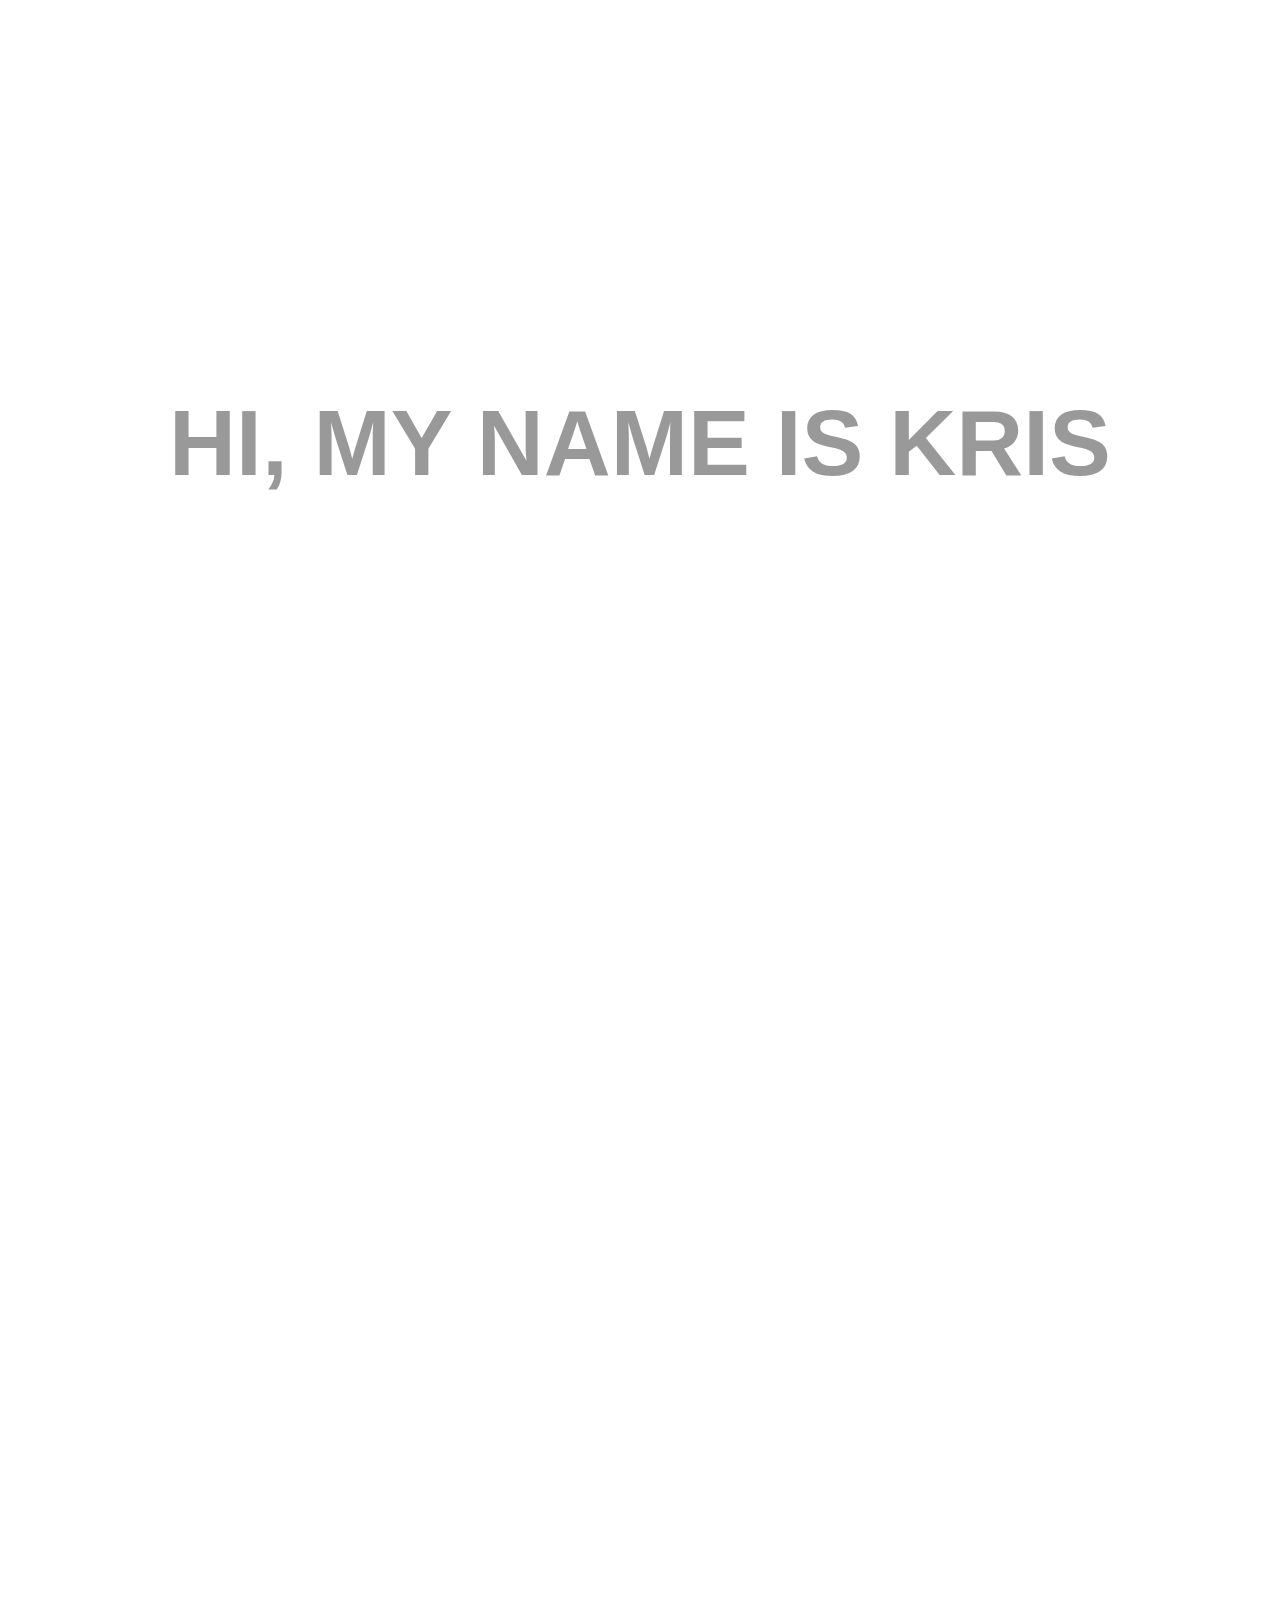
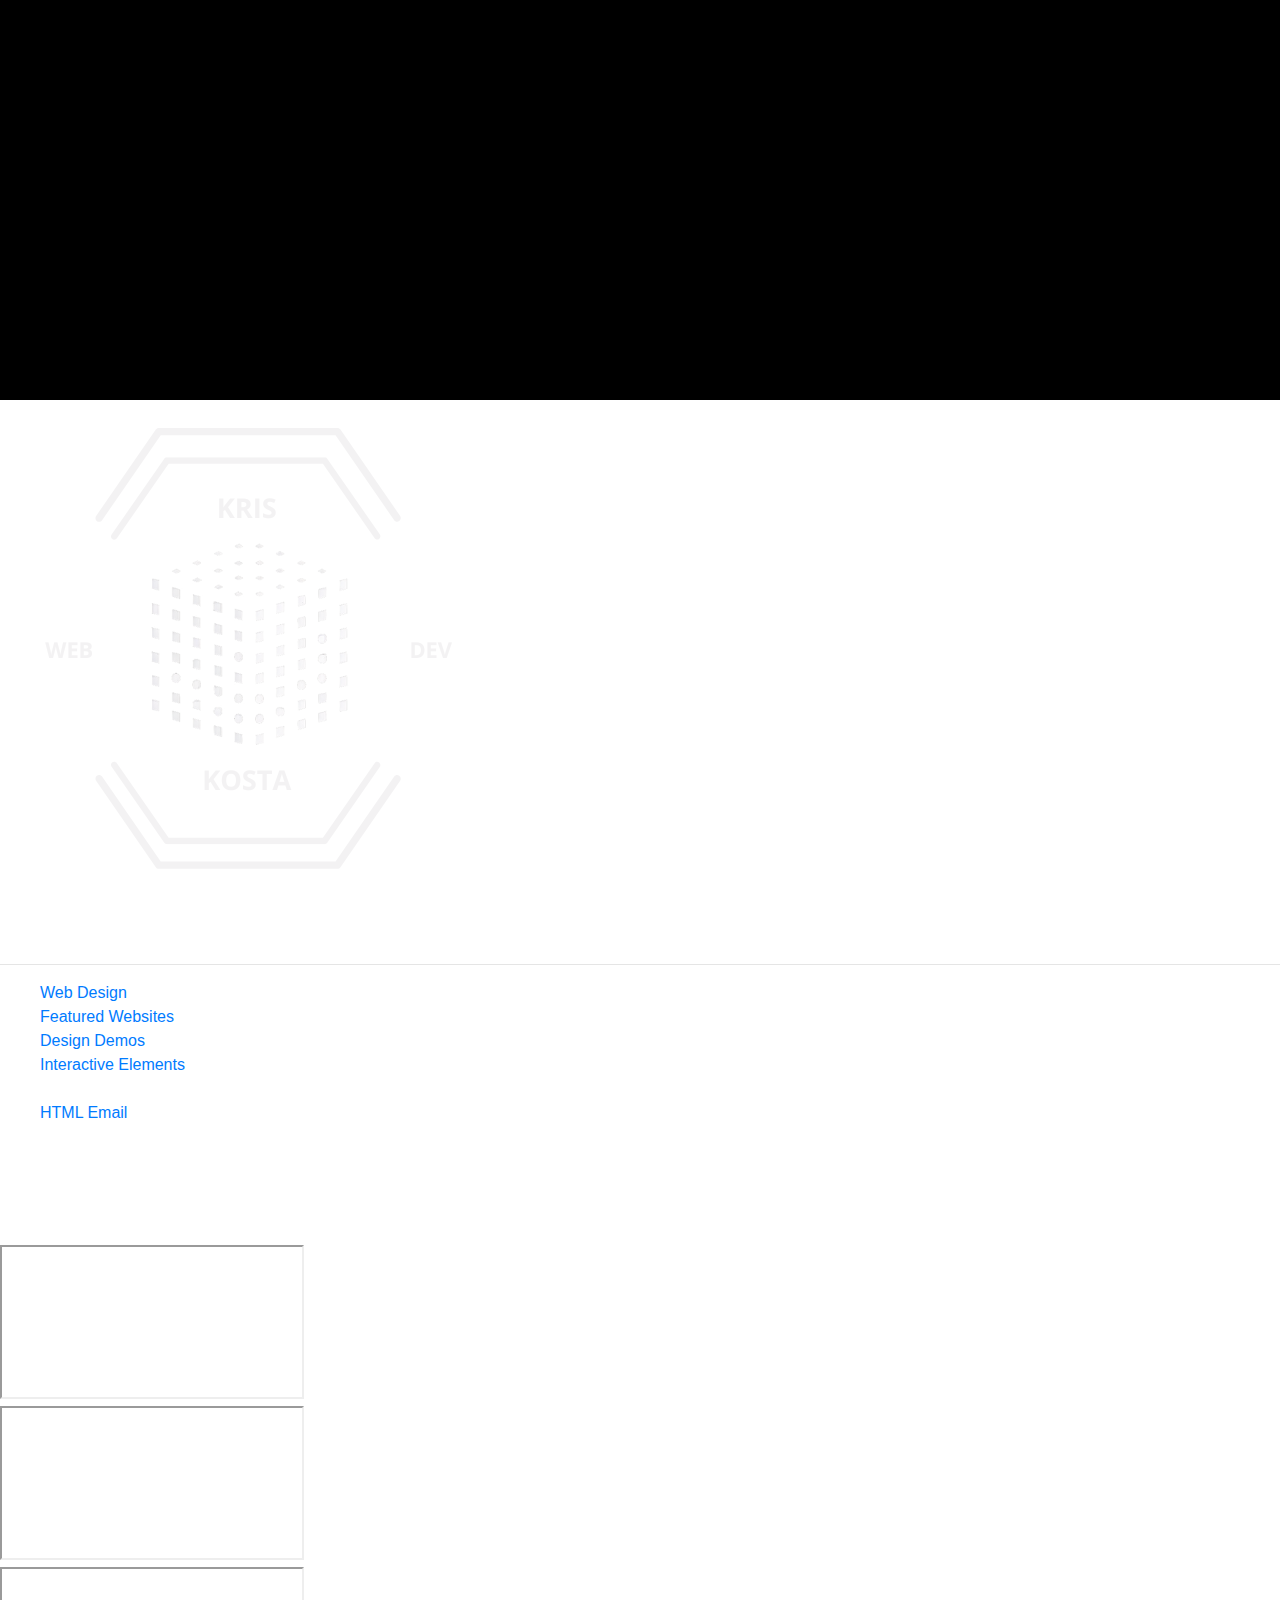
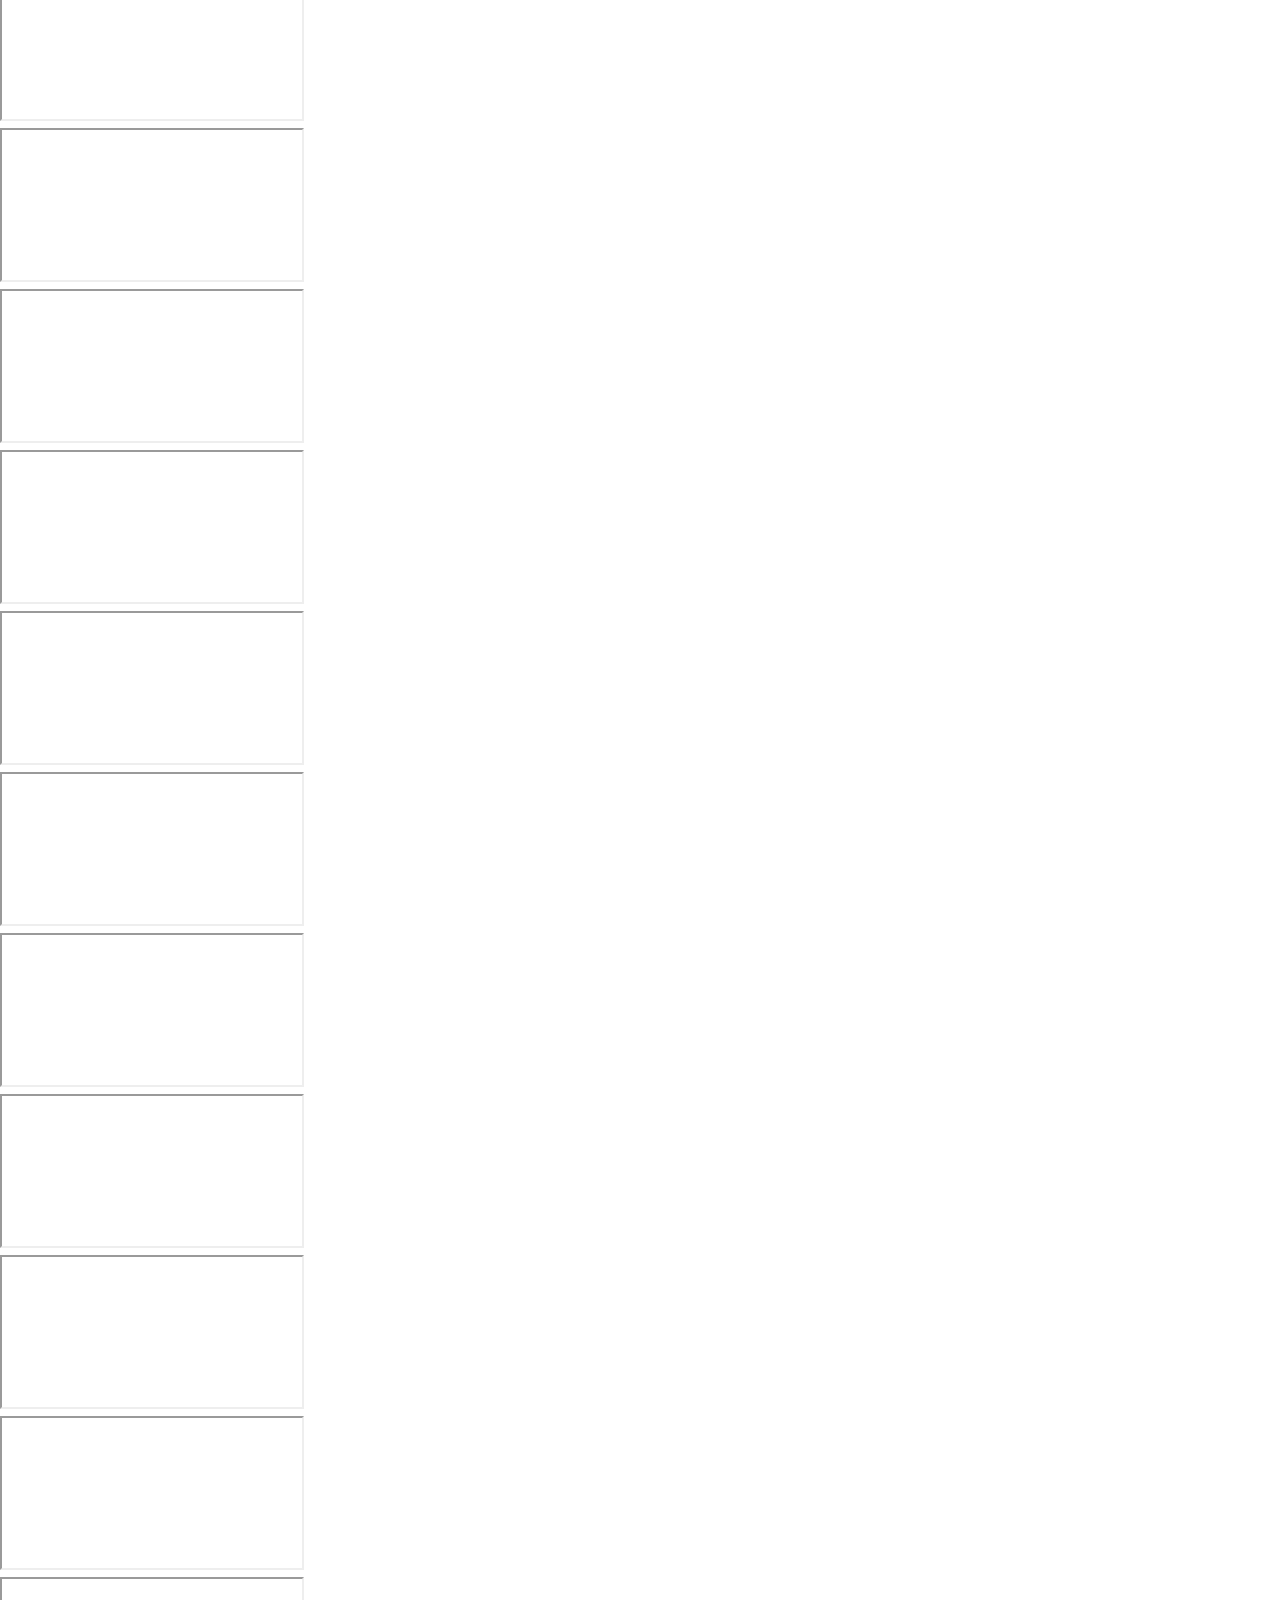
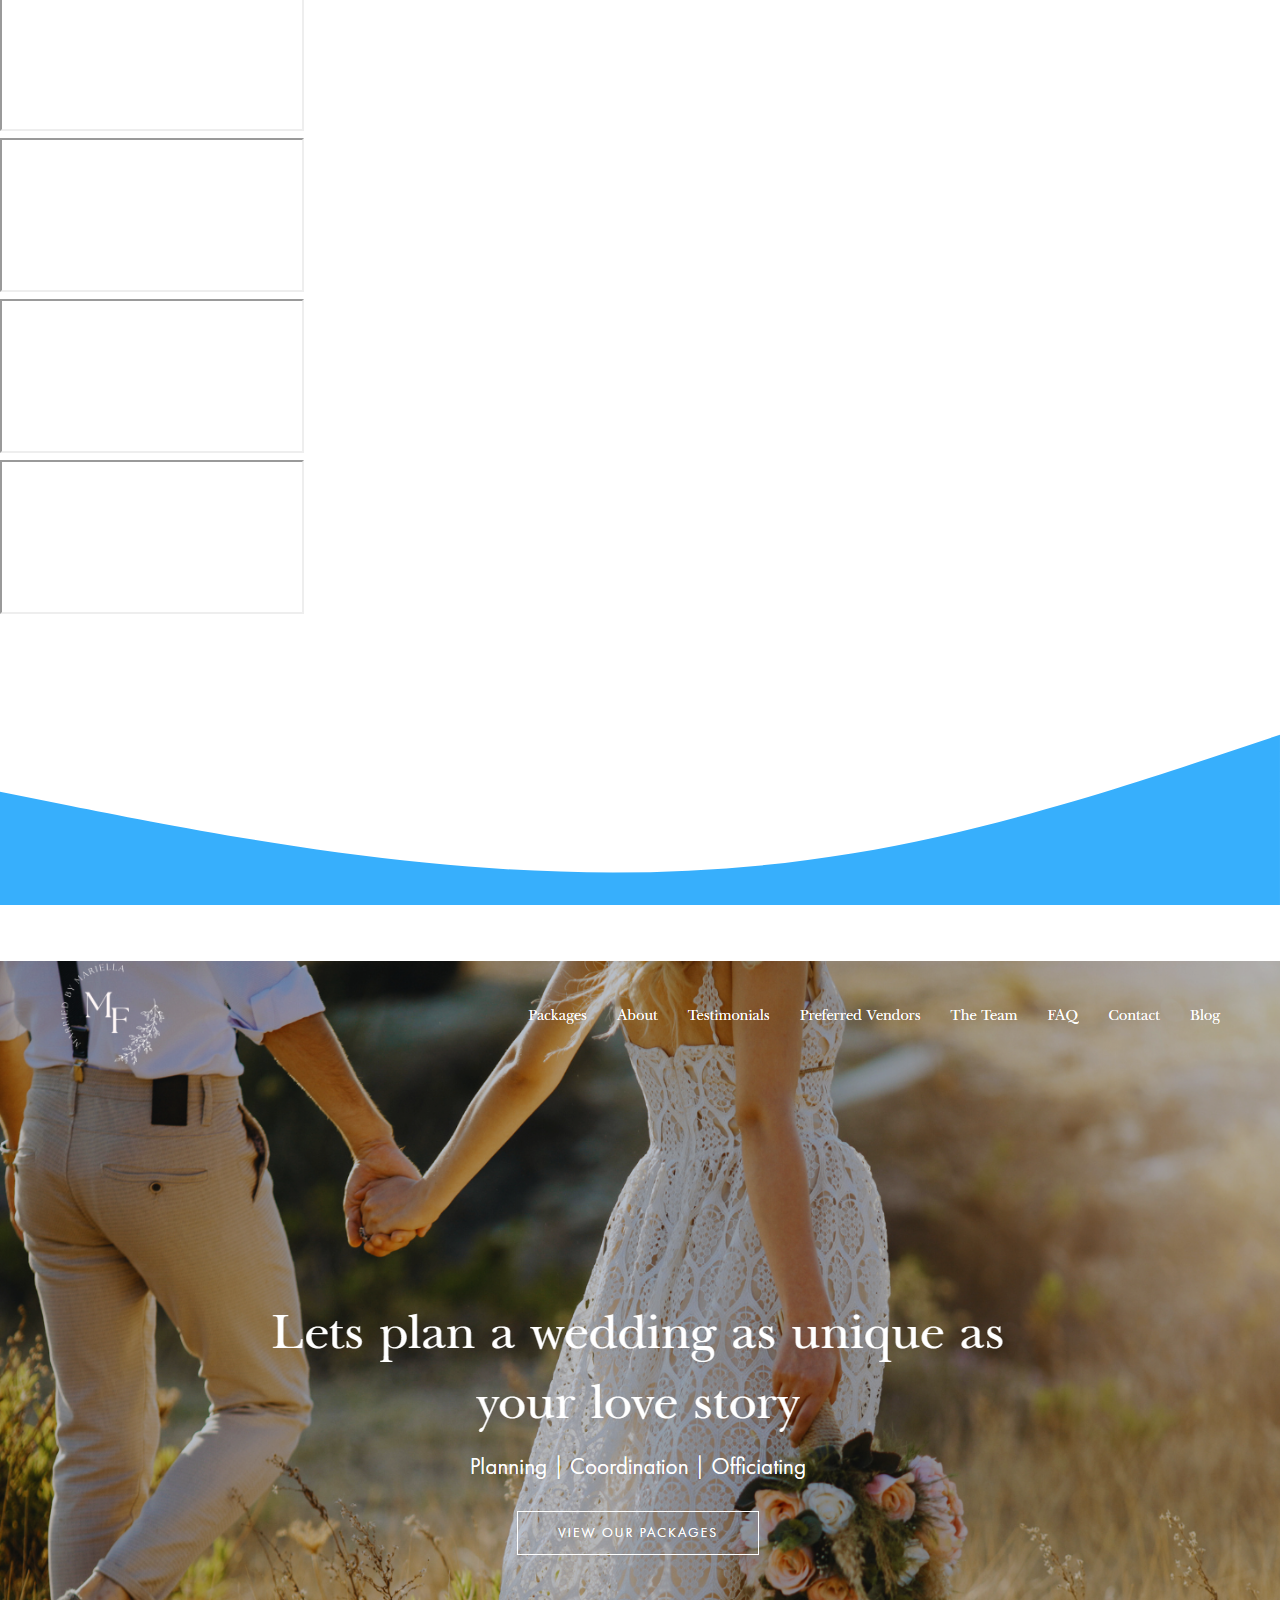
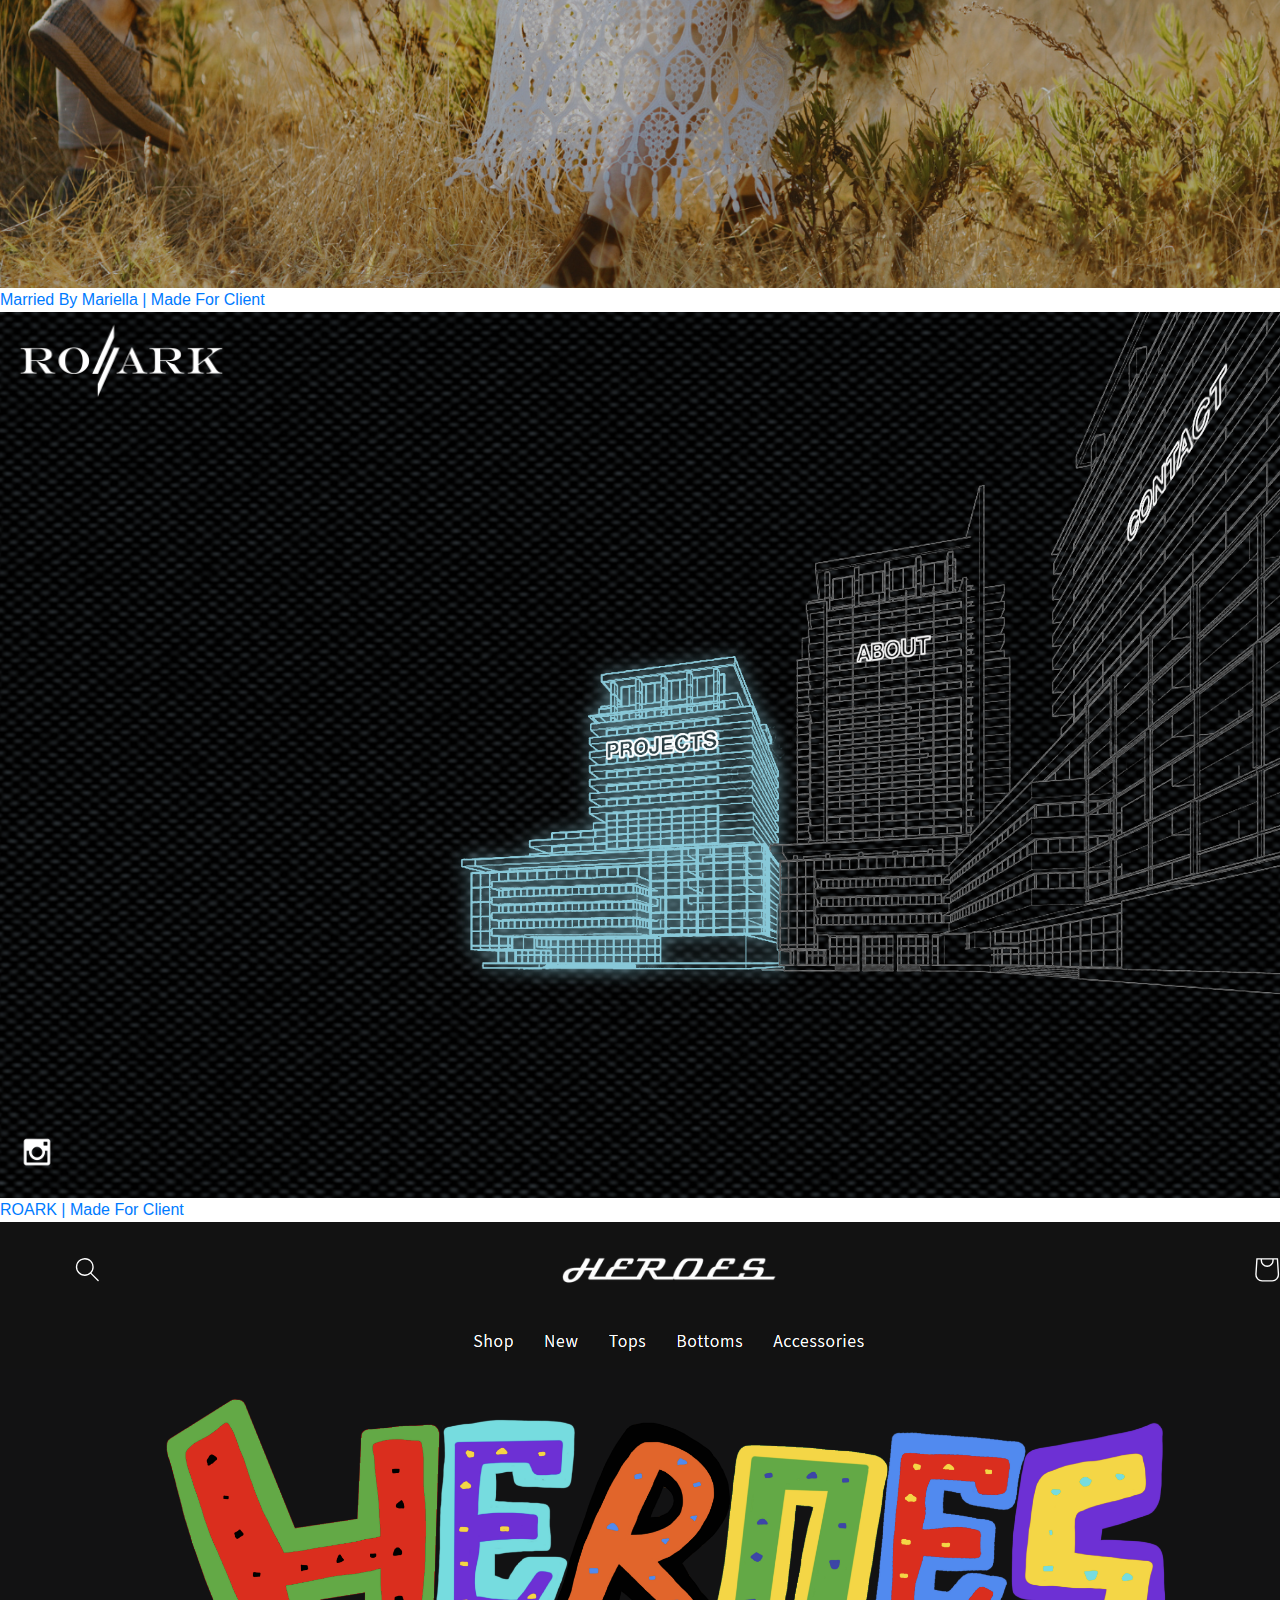
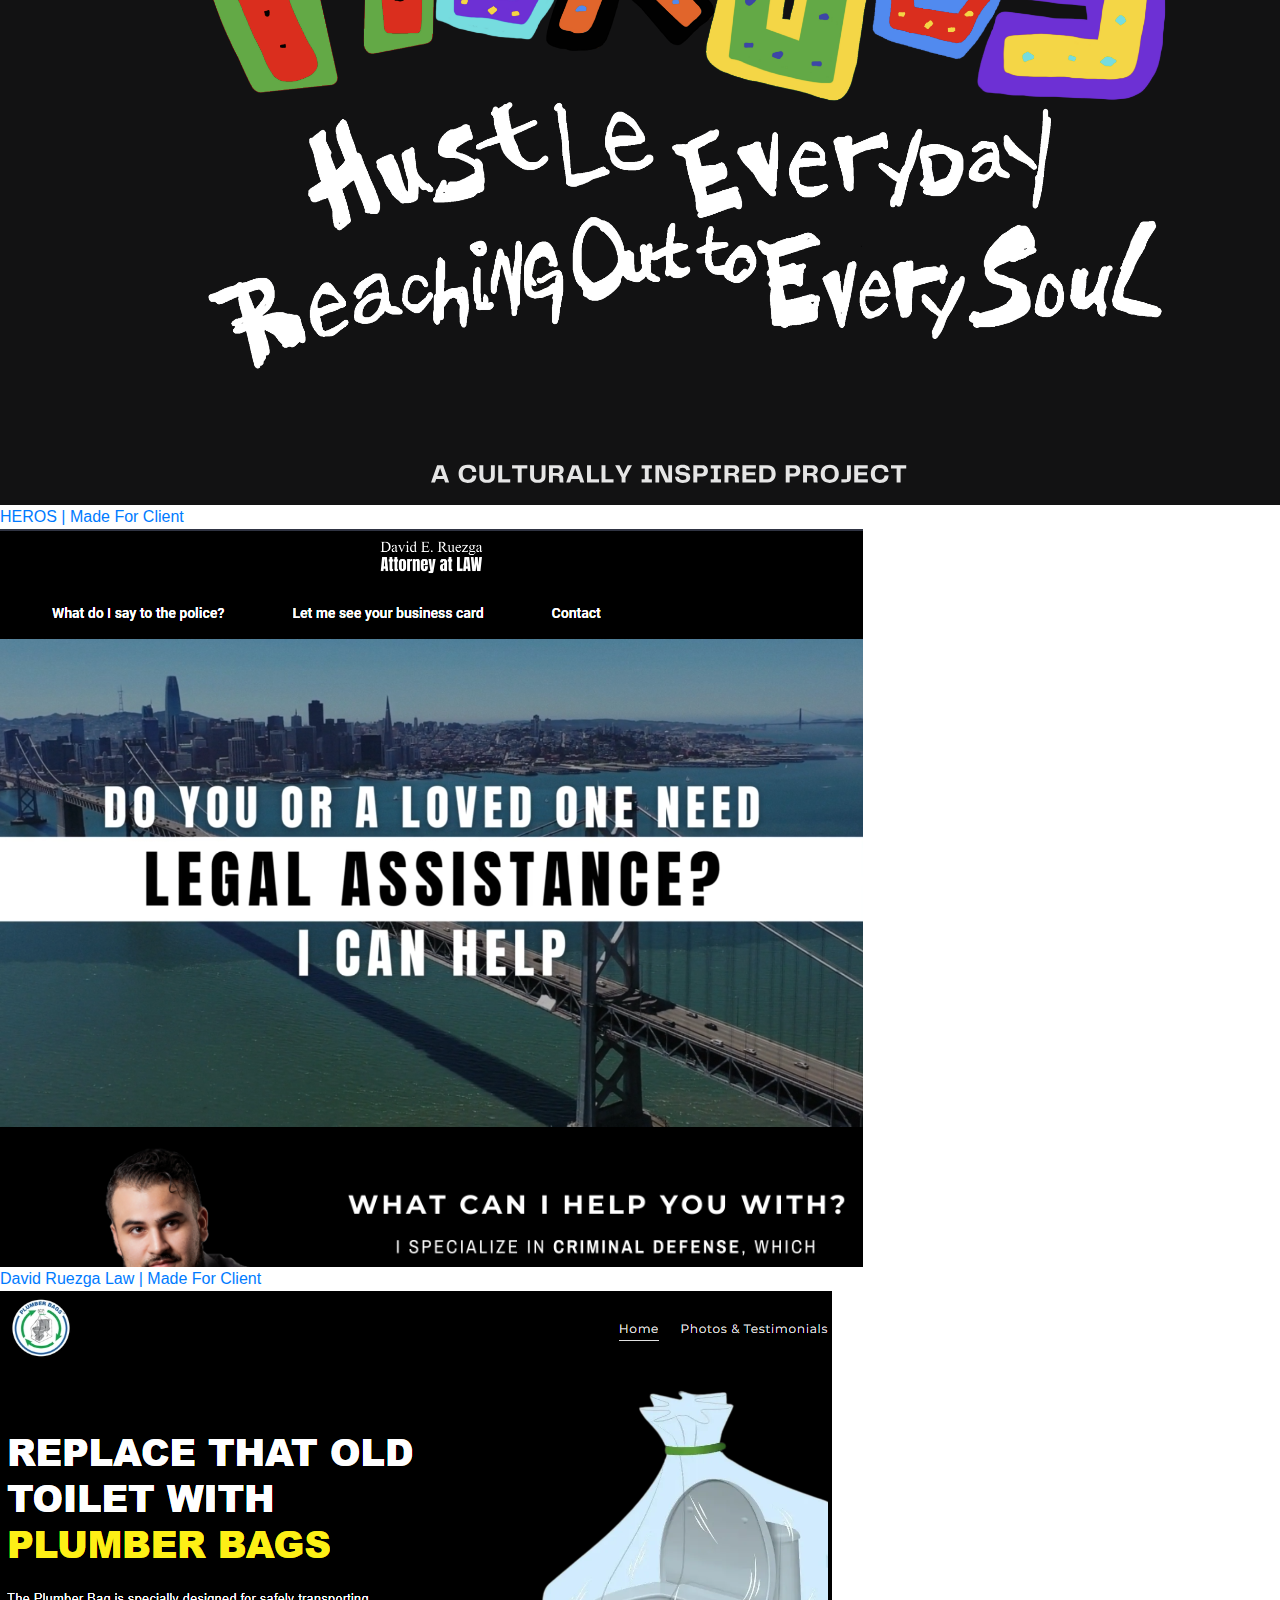
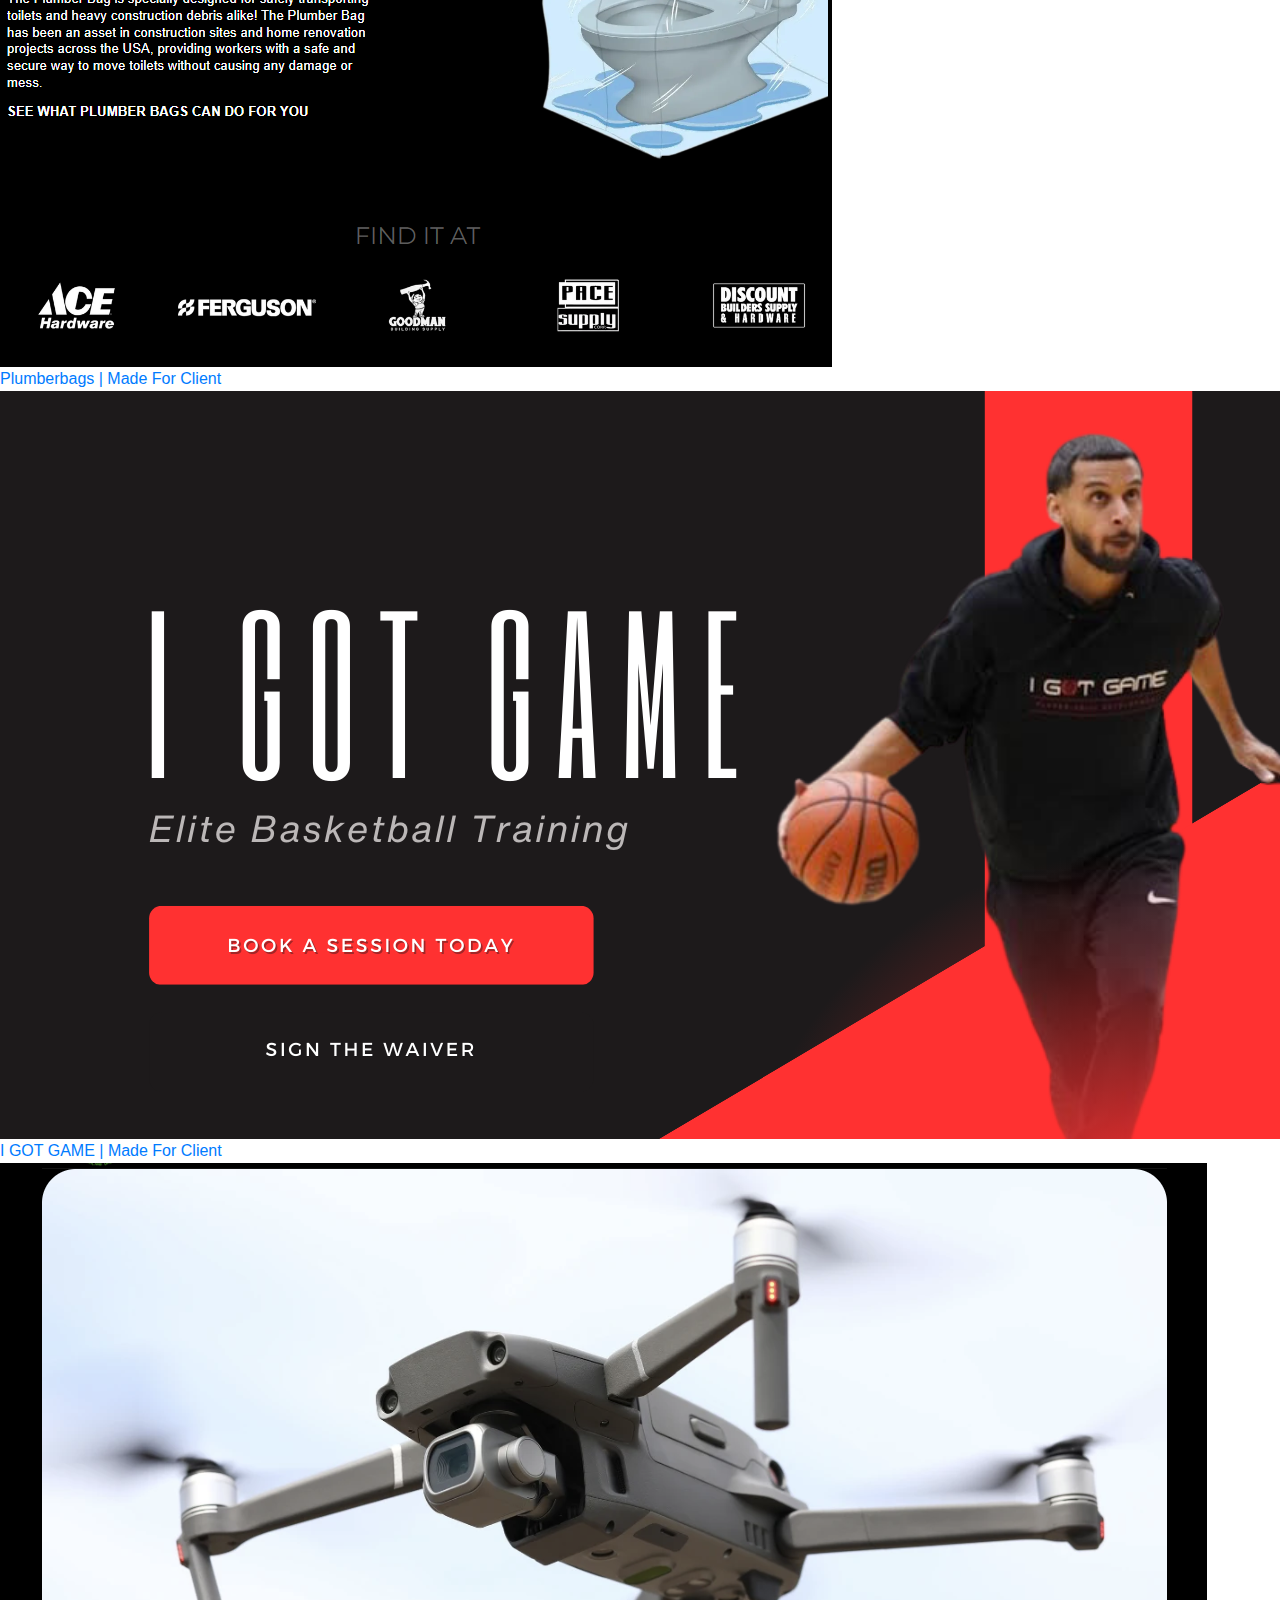
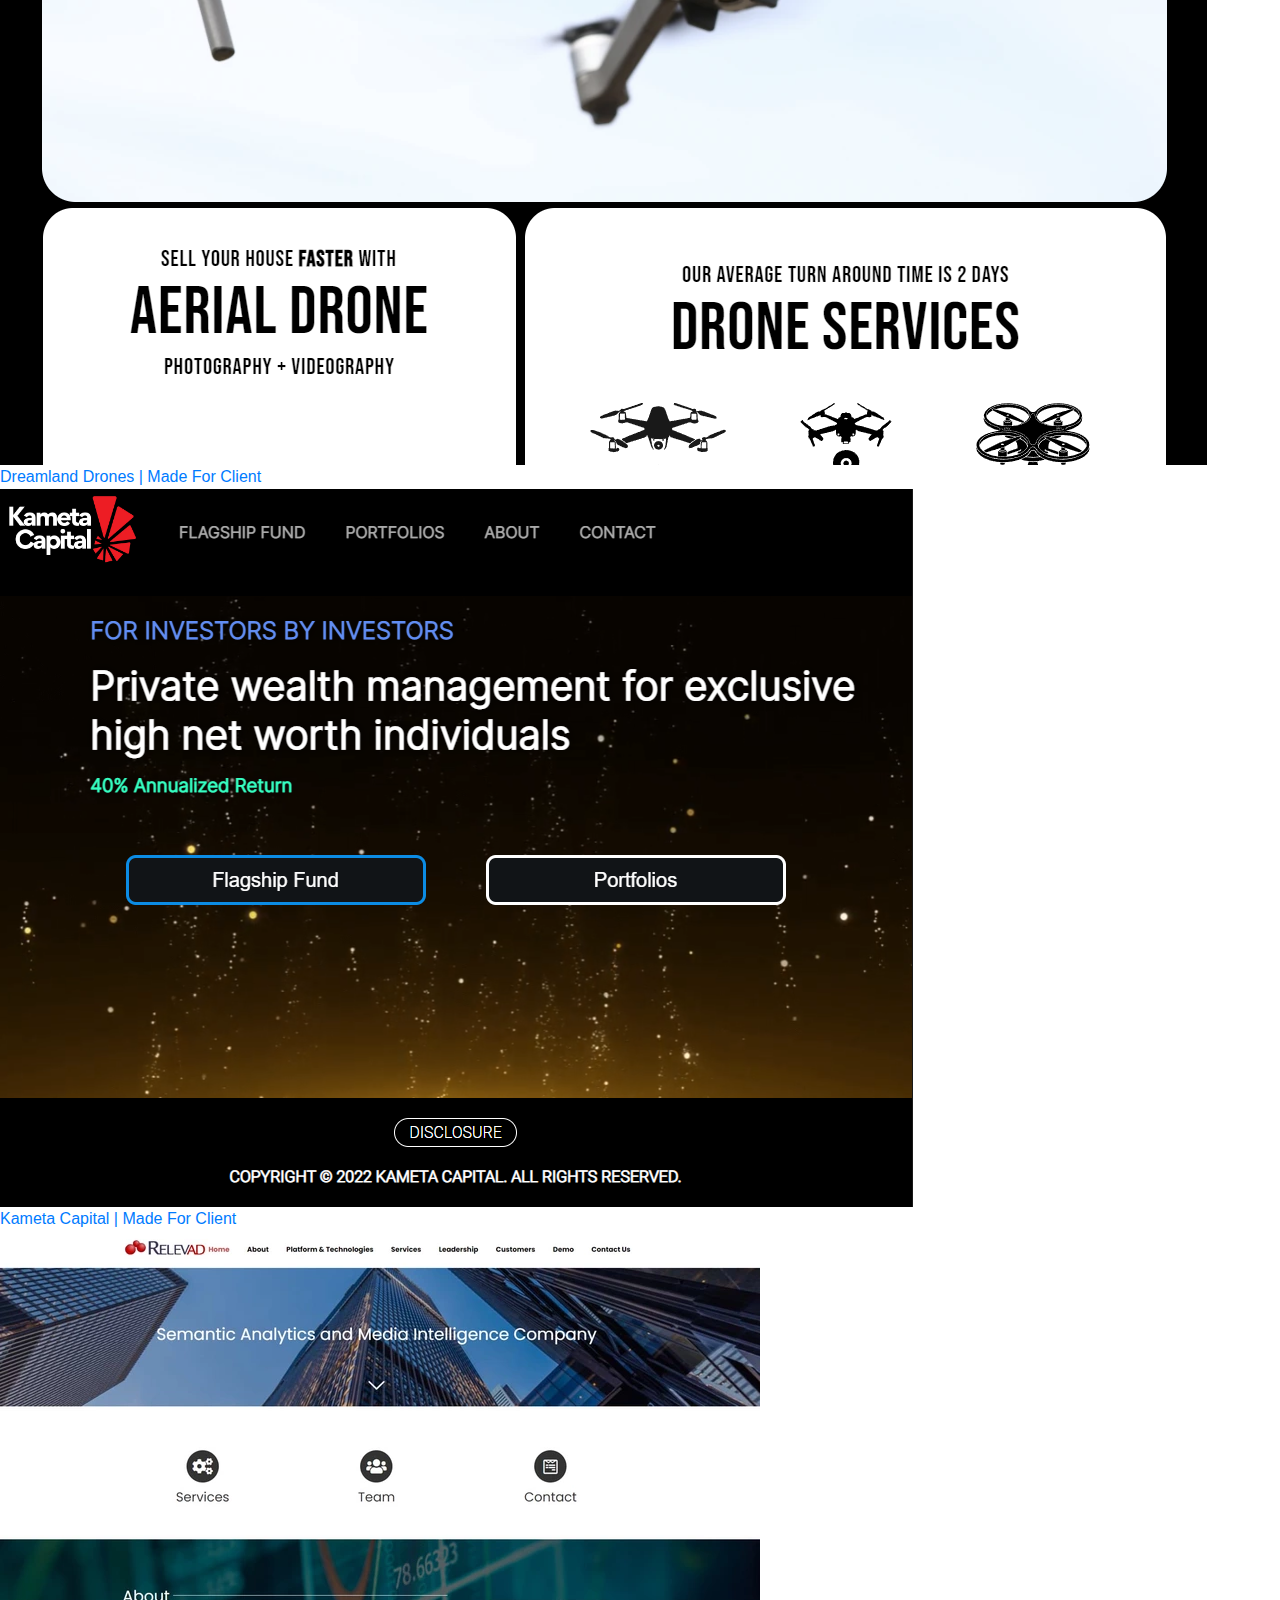
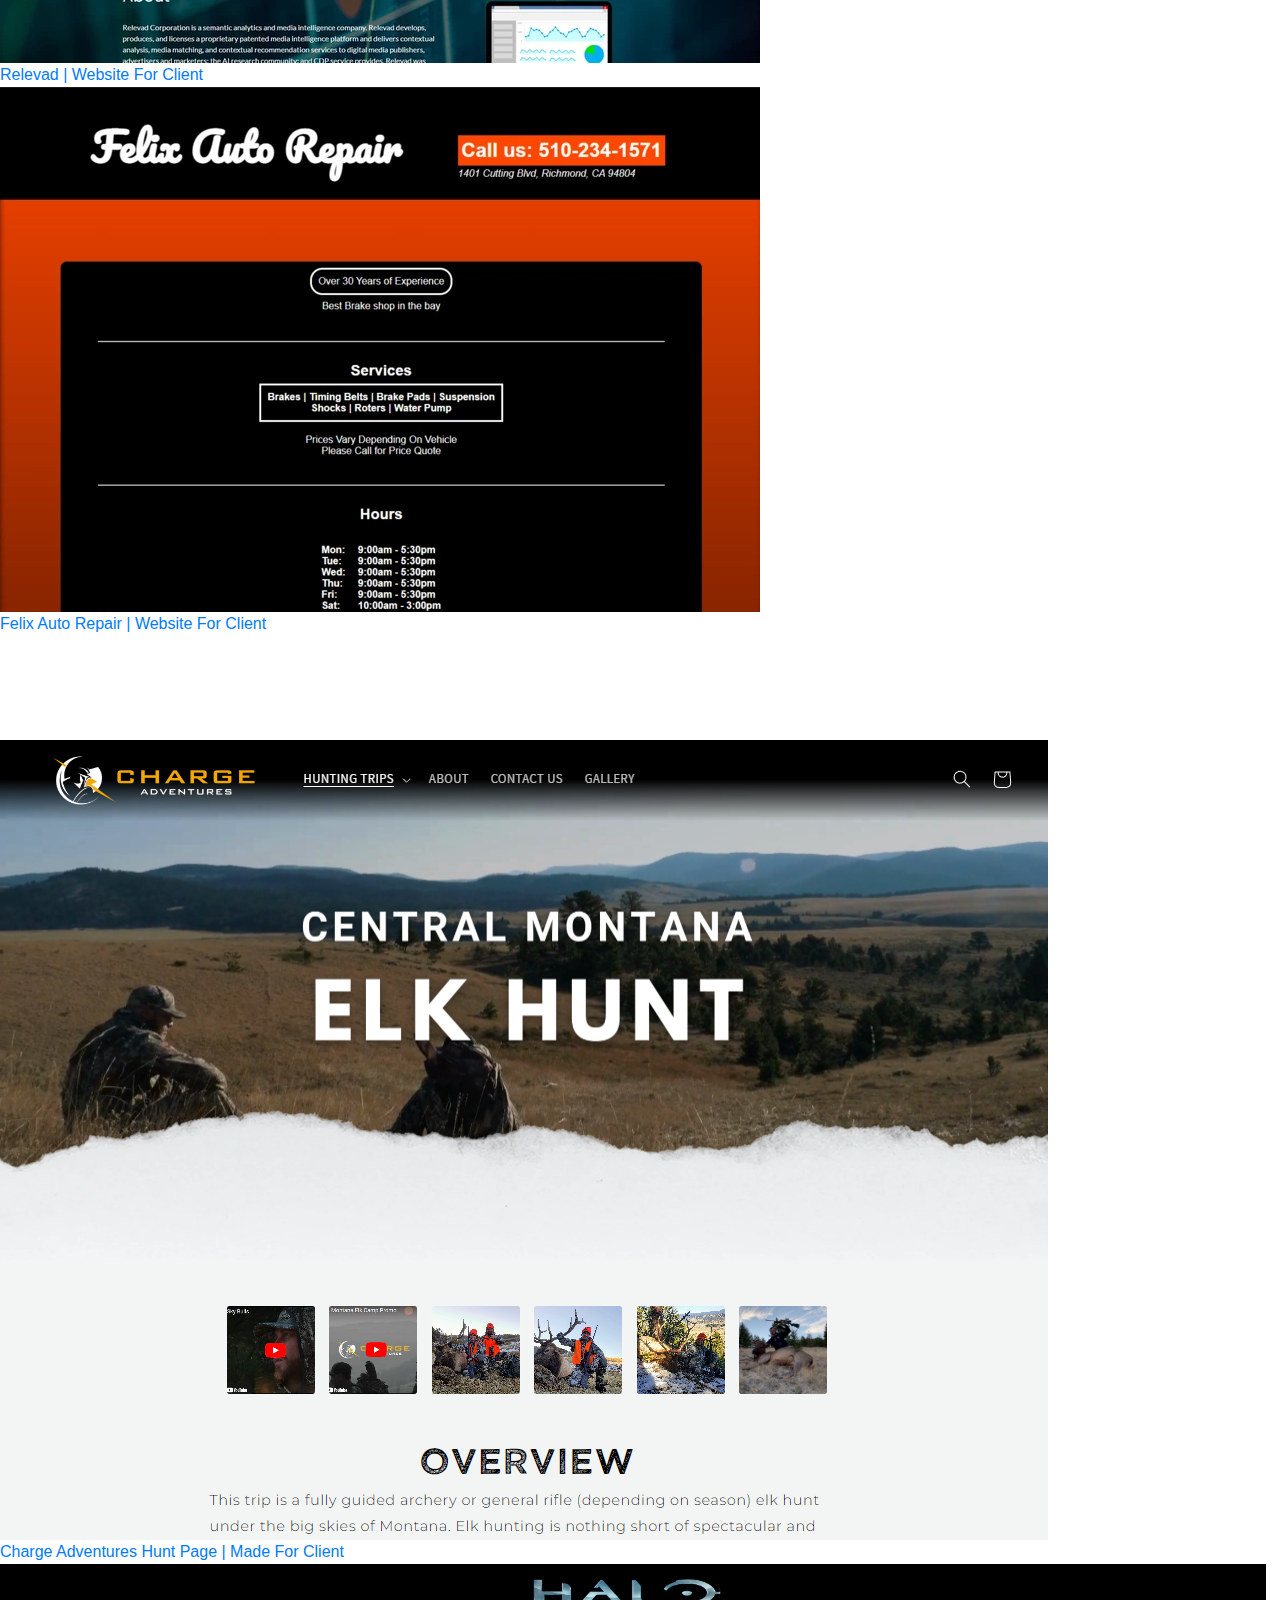
==== commit 7badf3fb: "Update index.html" ====
--- a/index.html
+++ b/index.html
@@ -19,7 +19,7 @@
   
   <link rel="stylesheet" href="https://fonts.googleapis.com/css2?family=Inter:wght@200&family=Montserrat:wght@700&family=Roboto&display=swap" rel="stylesheet">
   <link rel="stylesheet" href="css/navbar.css">
-  <link rel="stylesheet" href="css/portfolio.css">
+  <link rel="stylesheet" href="css/index.css">
   <link rel="icon" type="image/x-icon" href="img/faviconimg.png">
 
     </head>
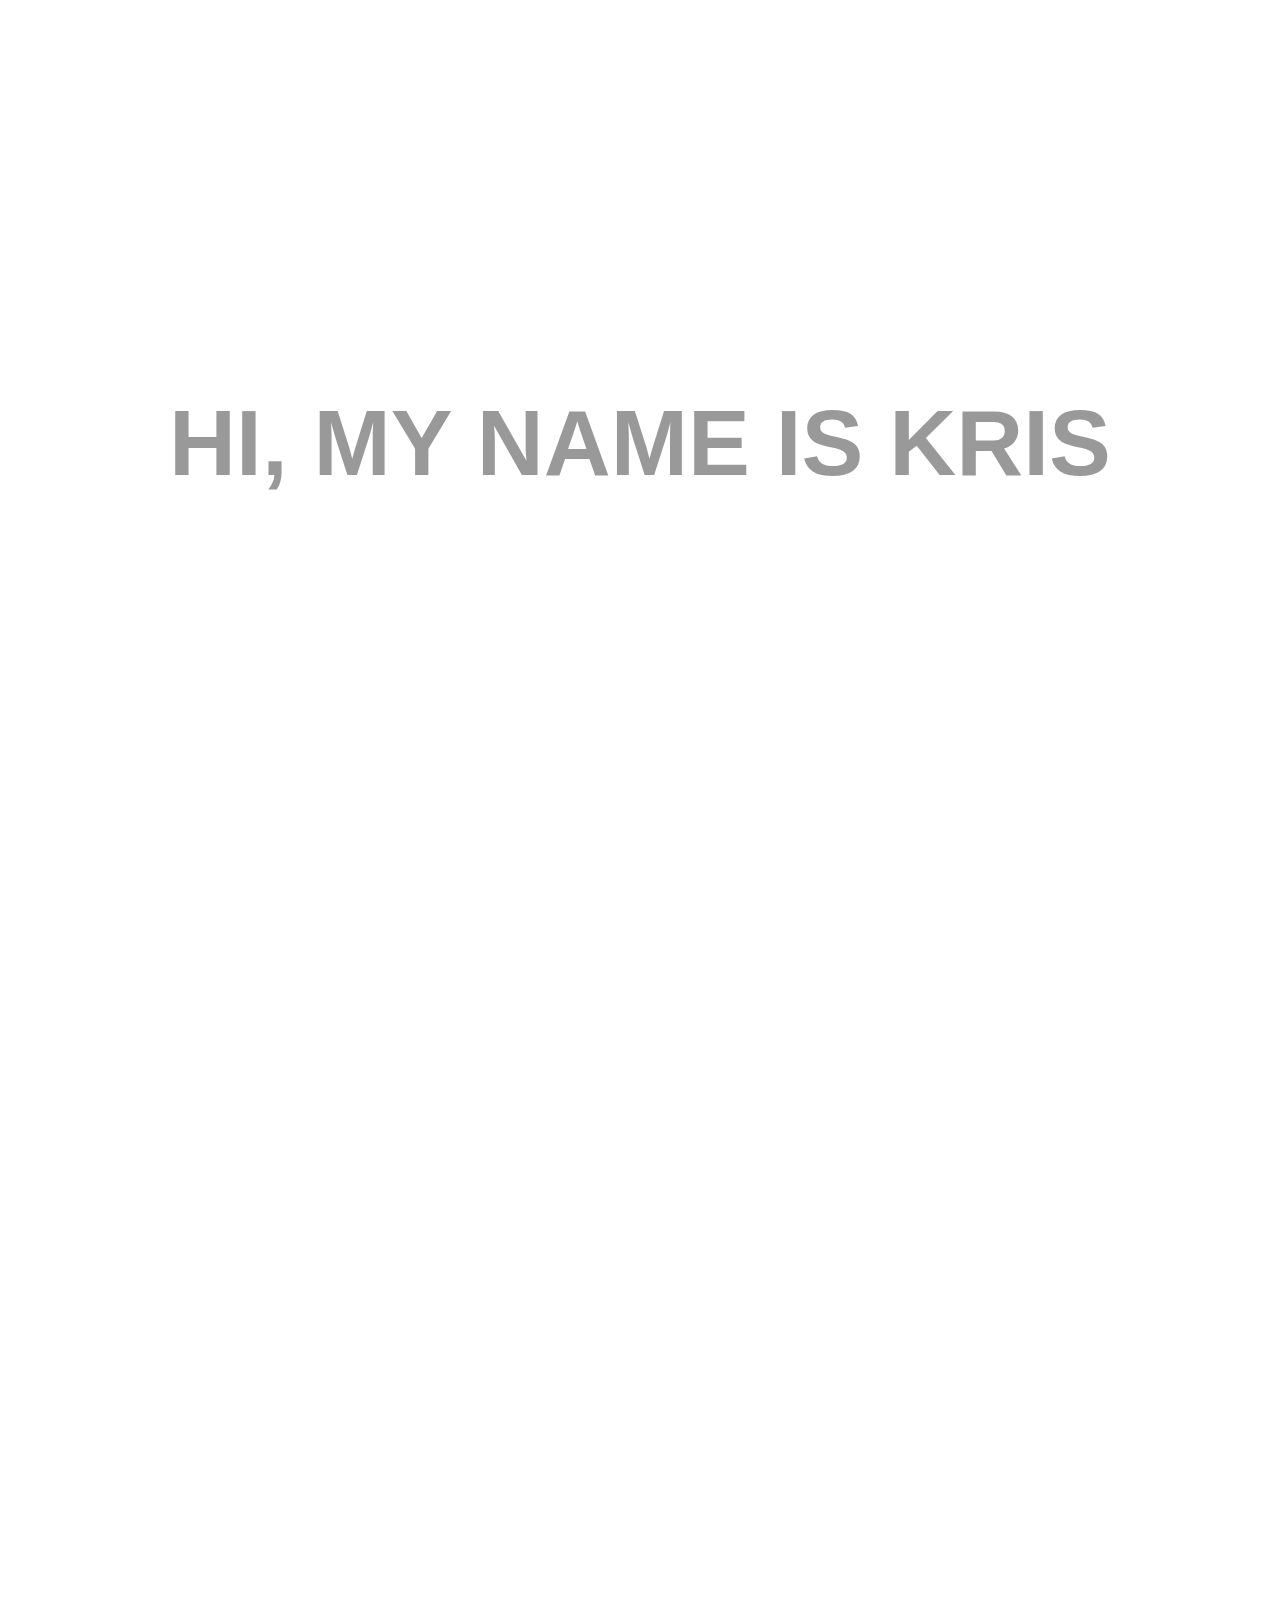
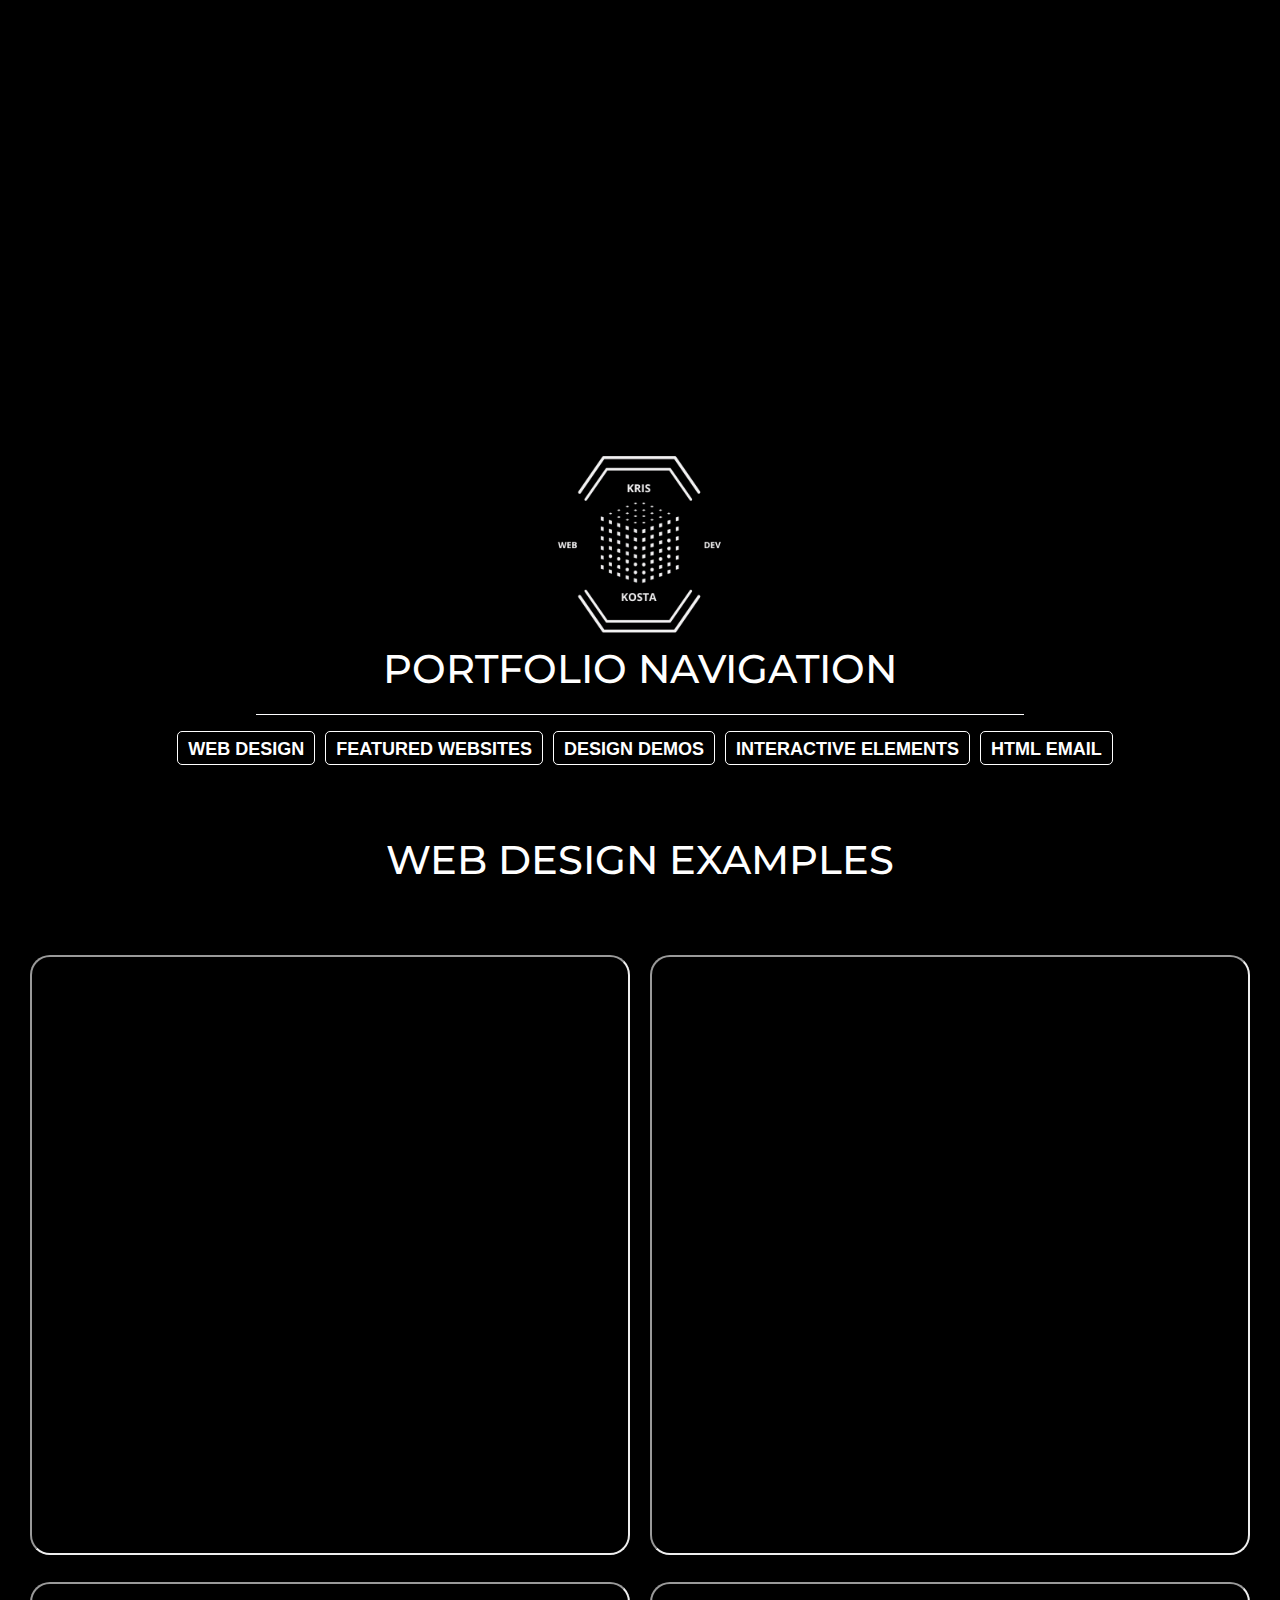
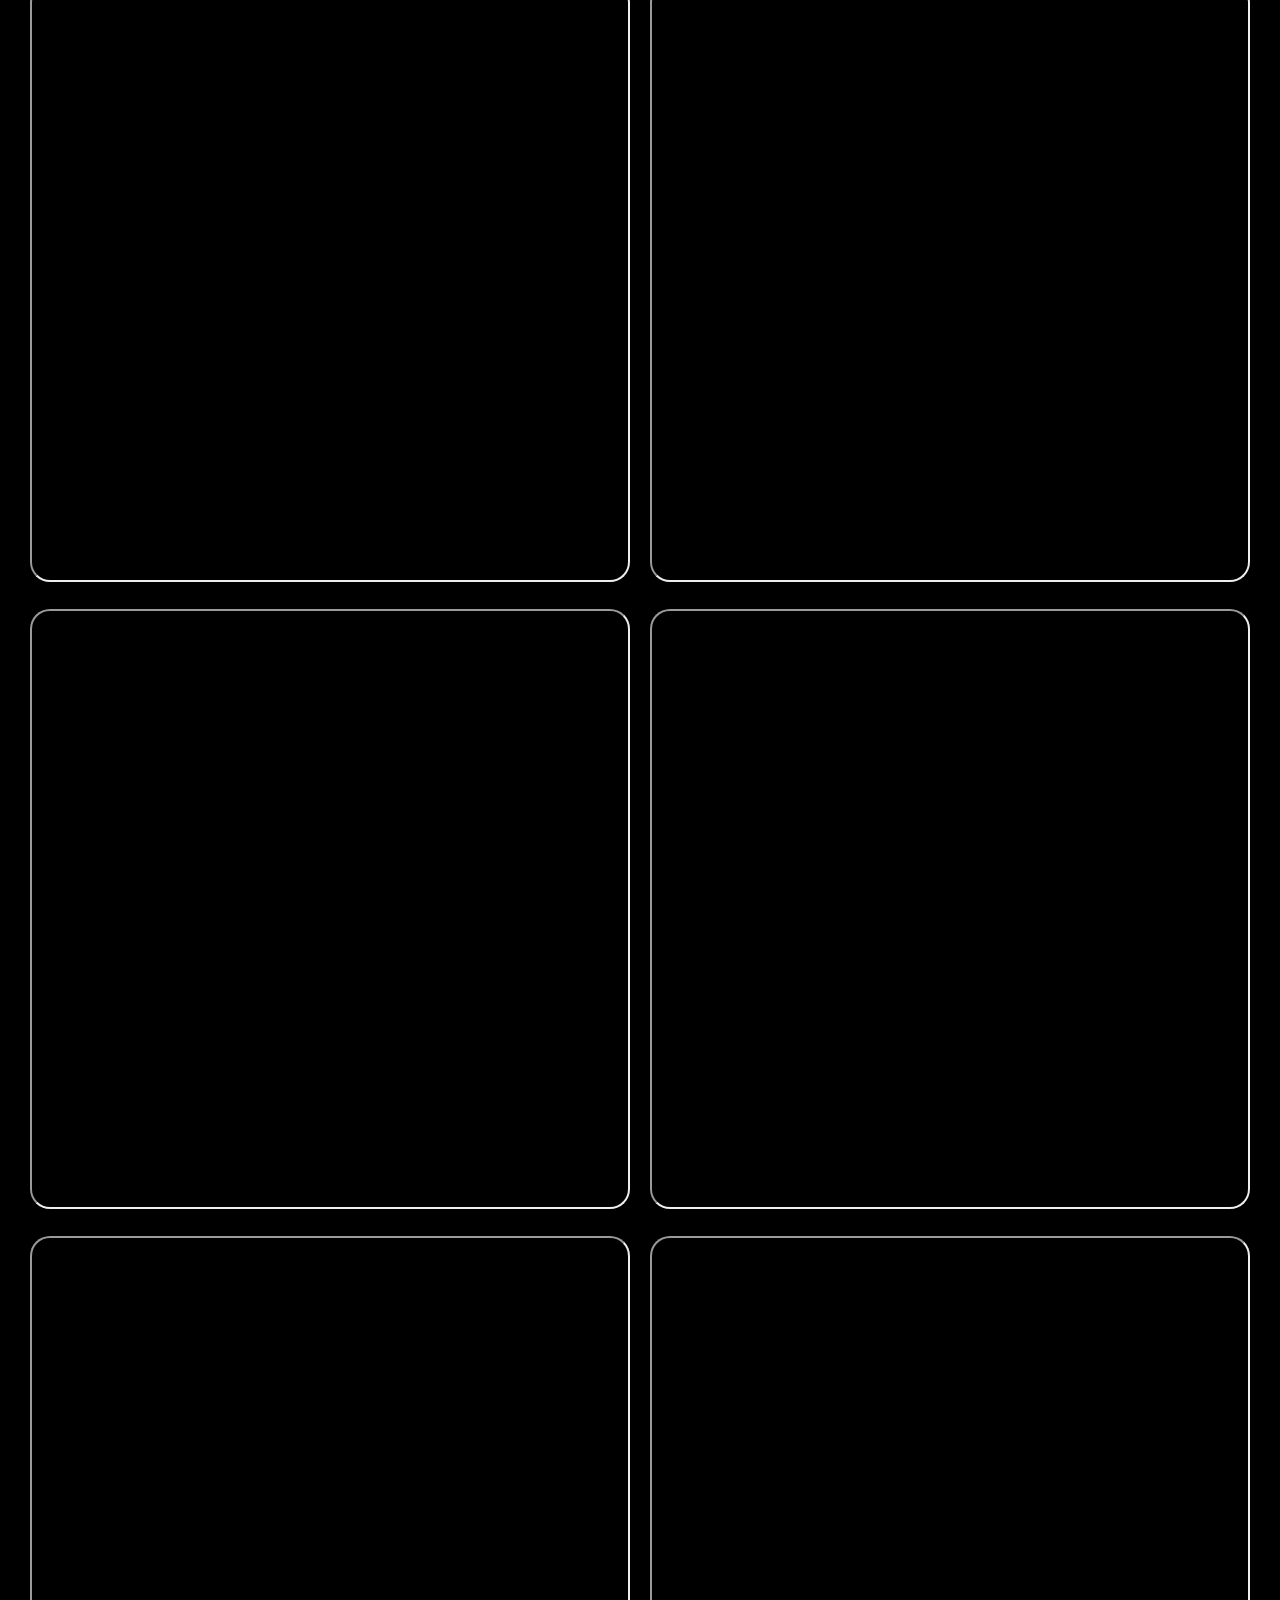
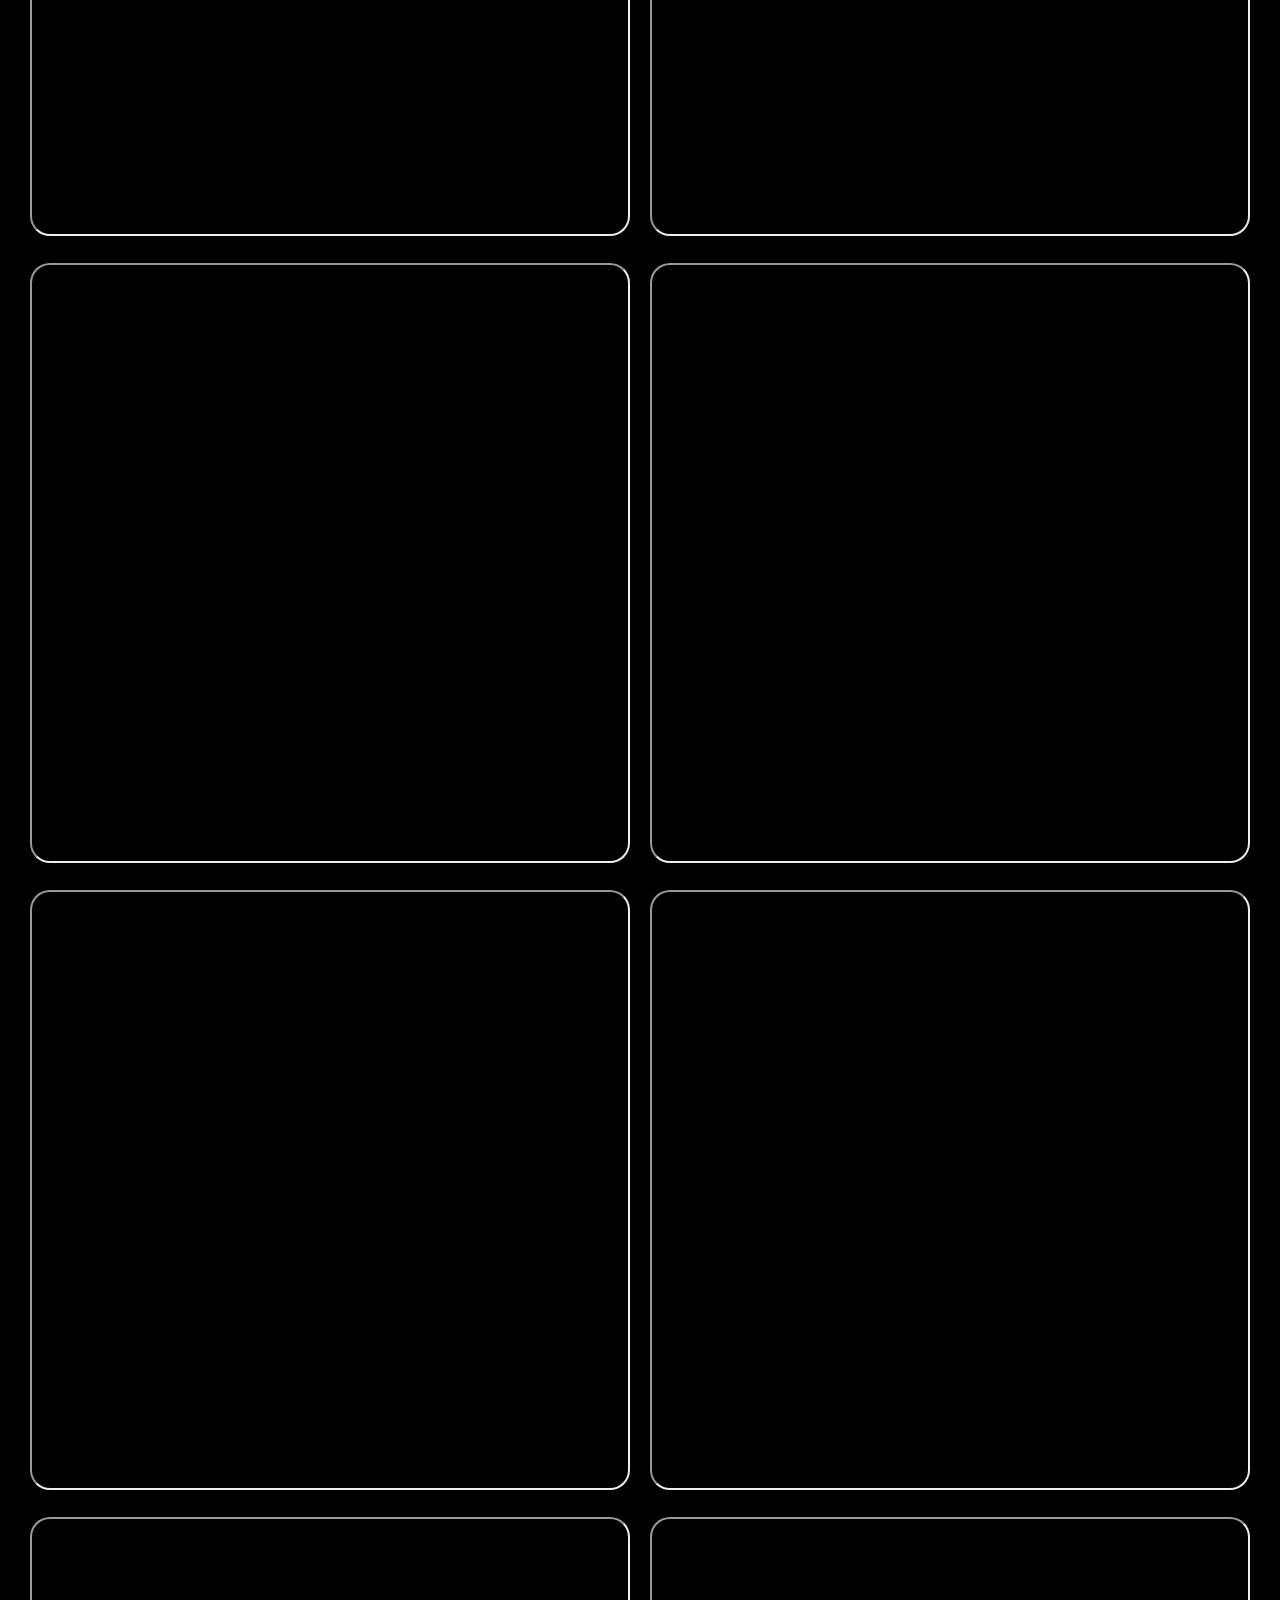
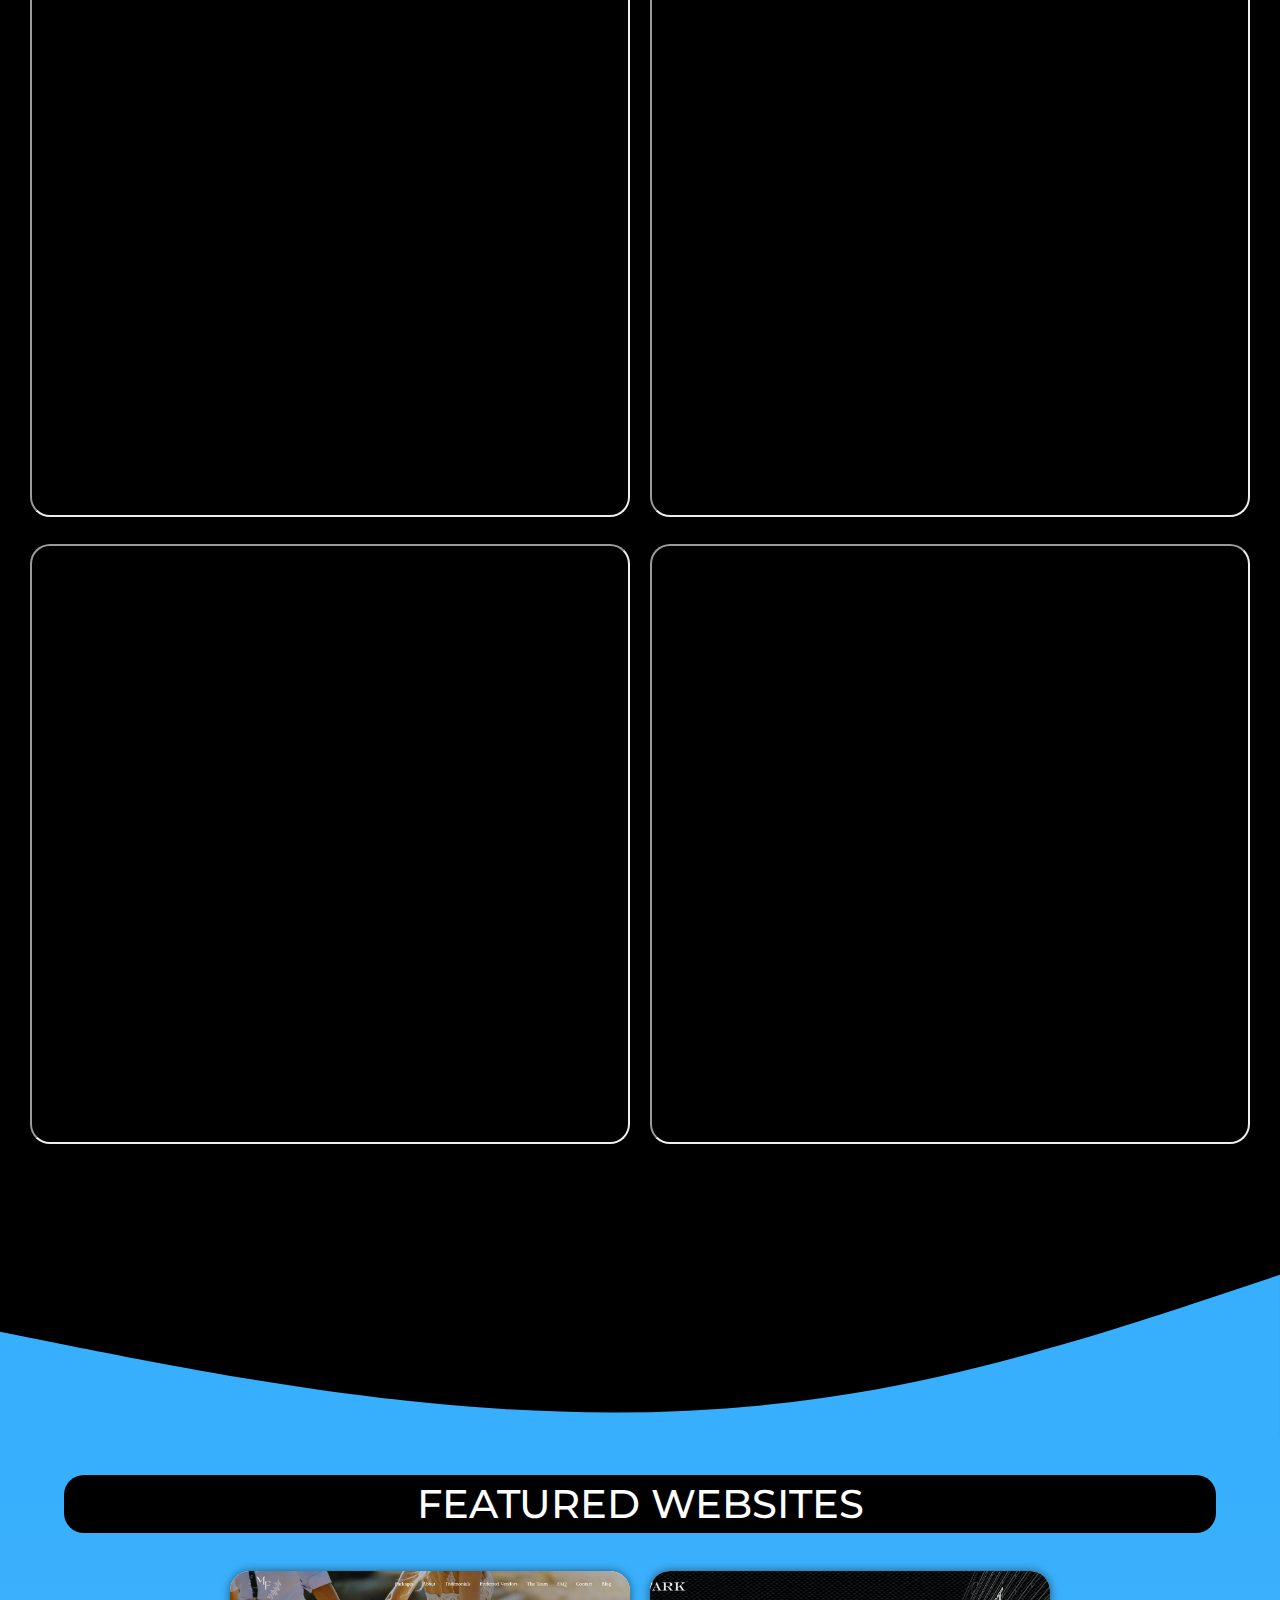
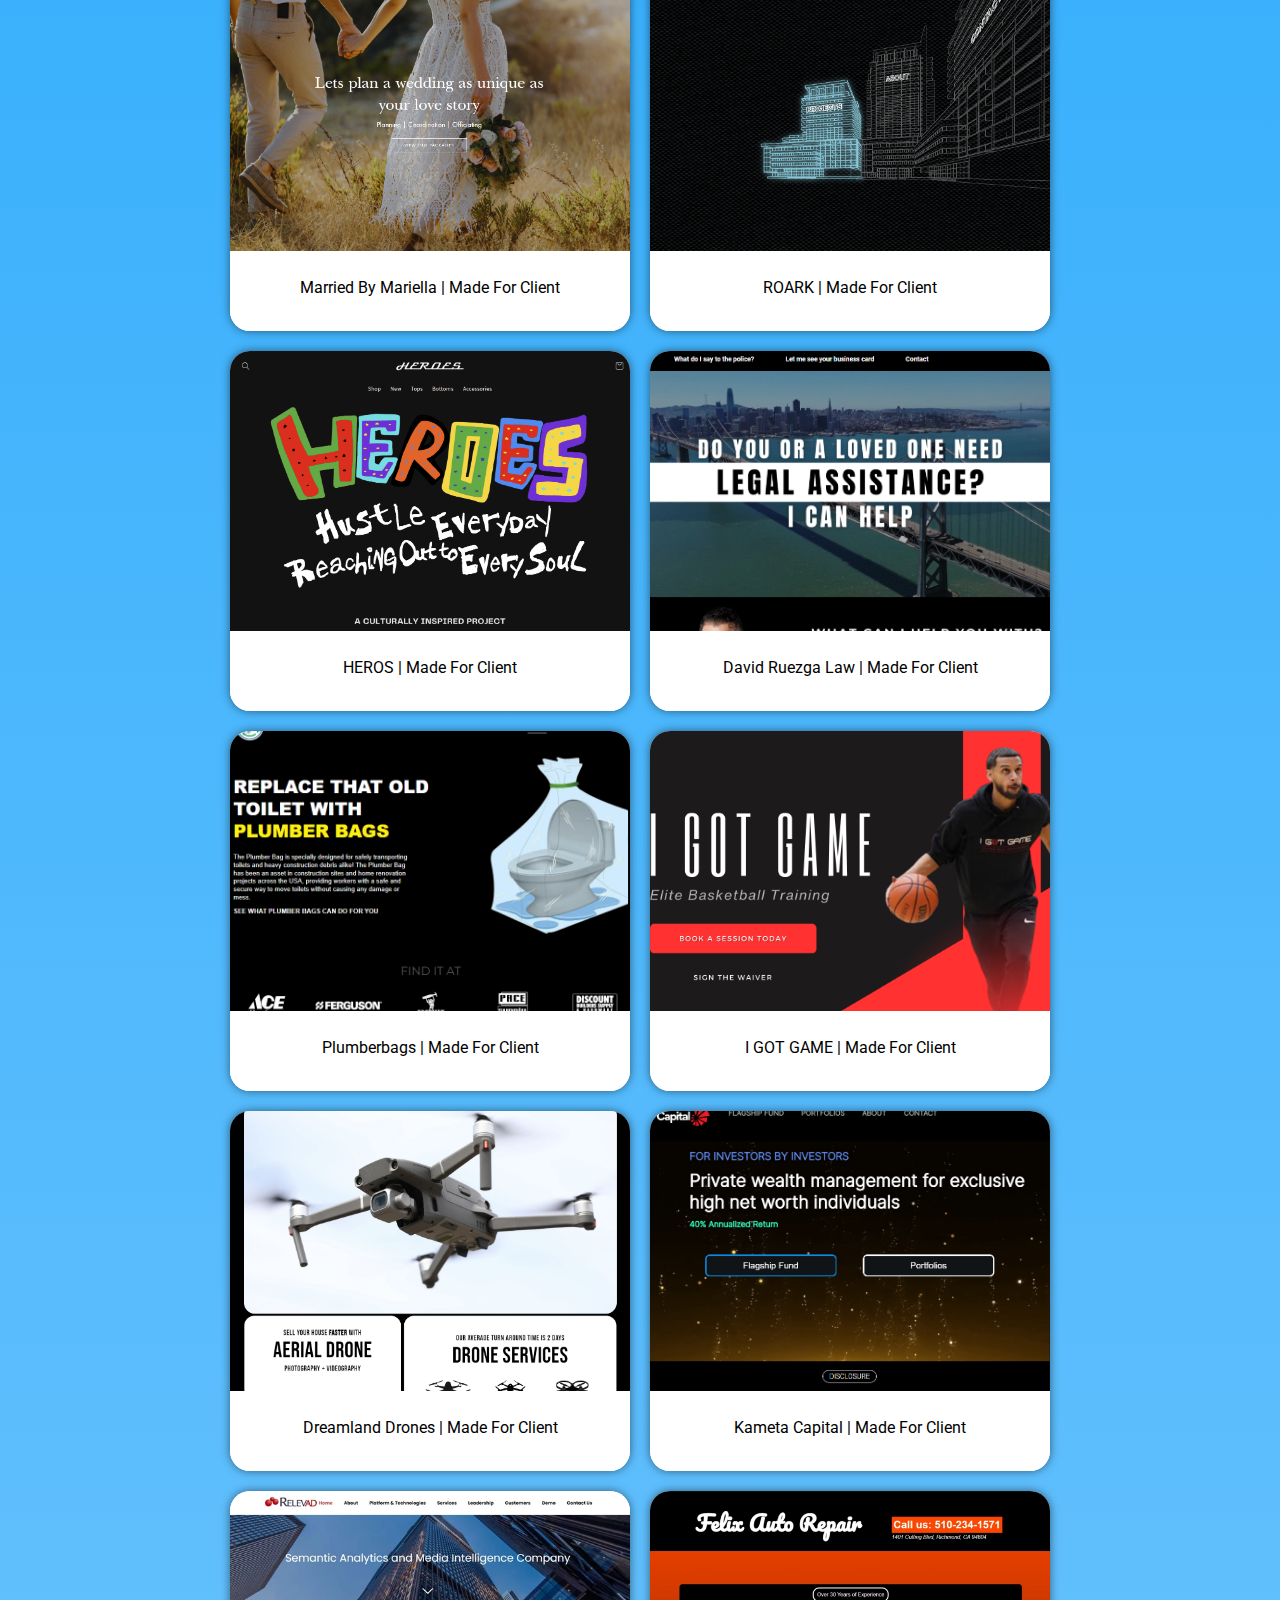
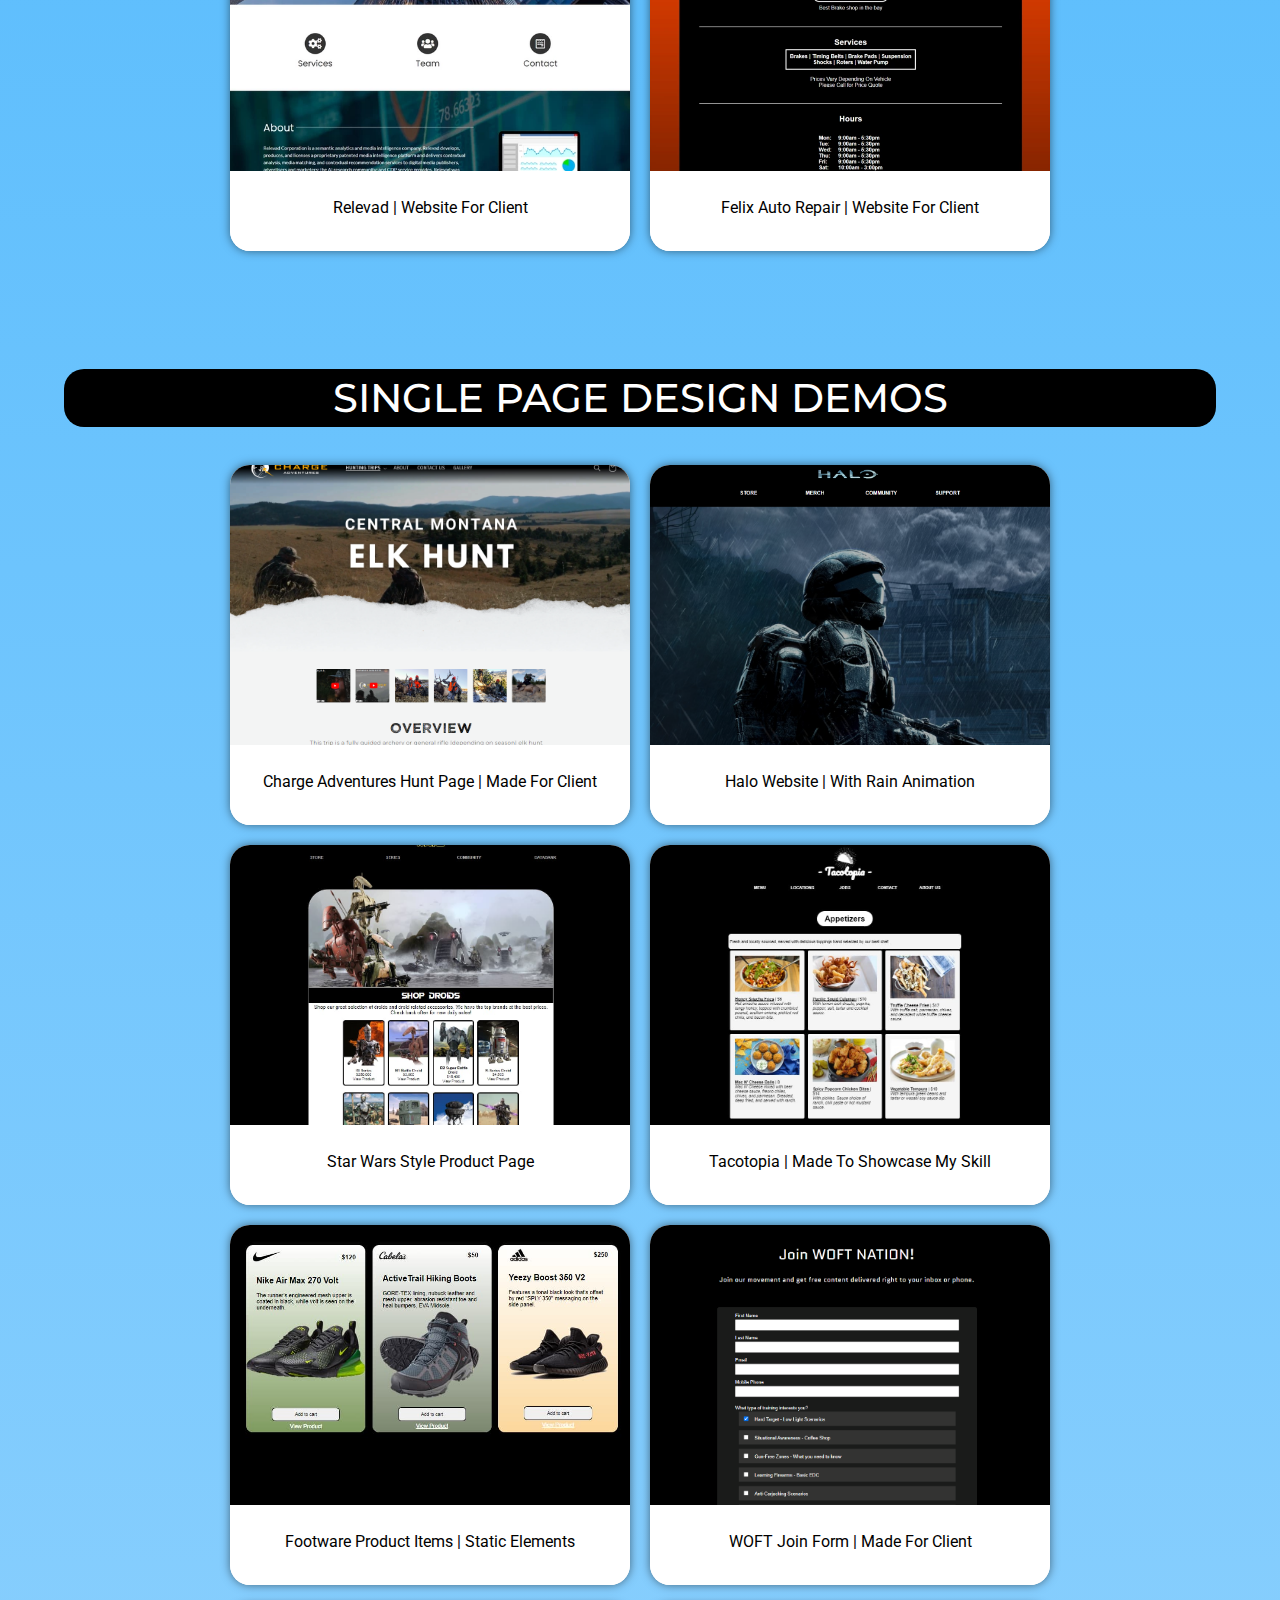
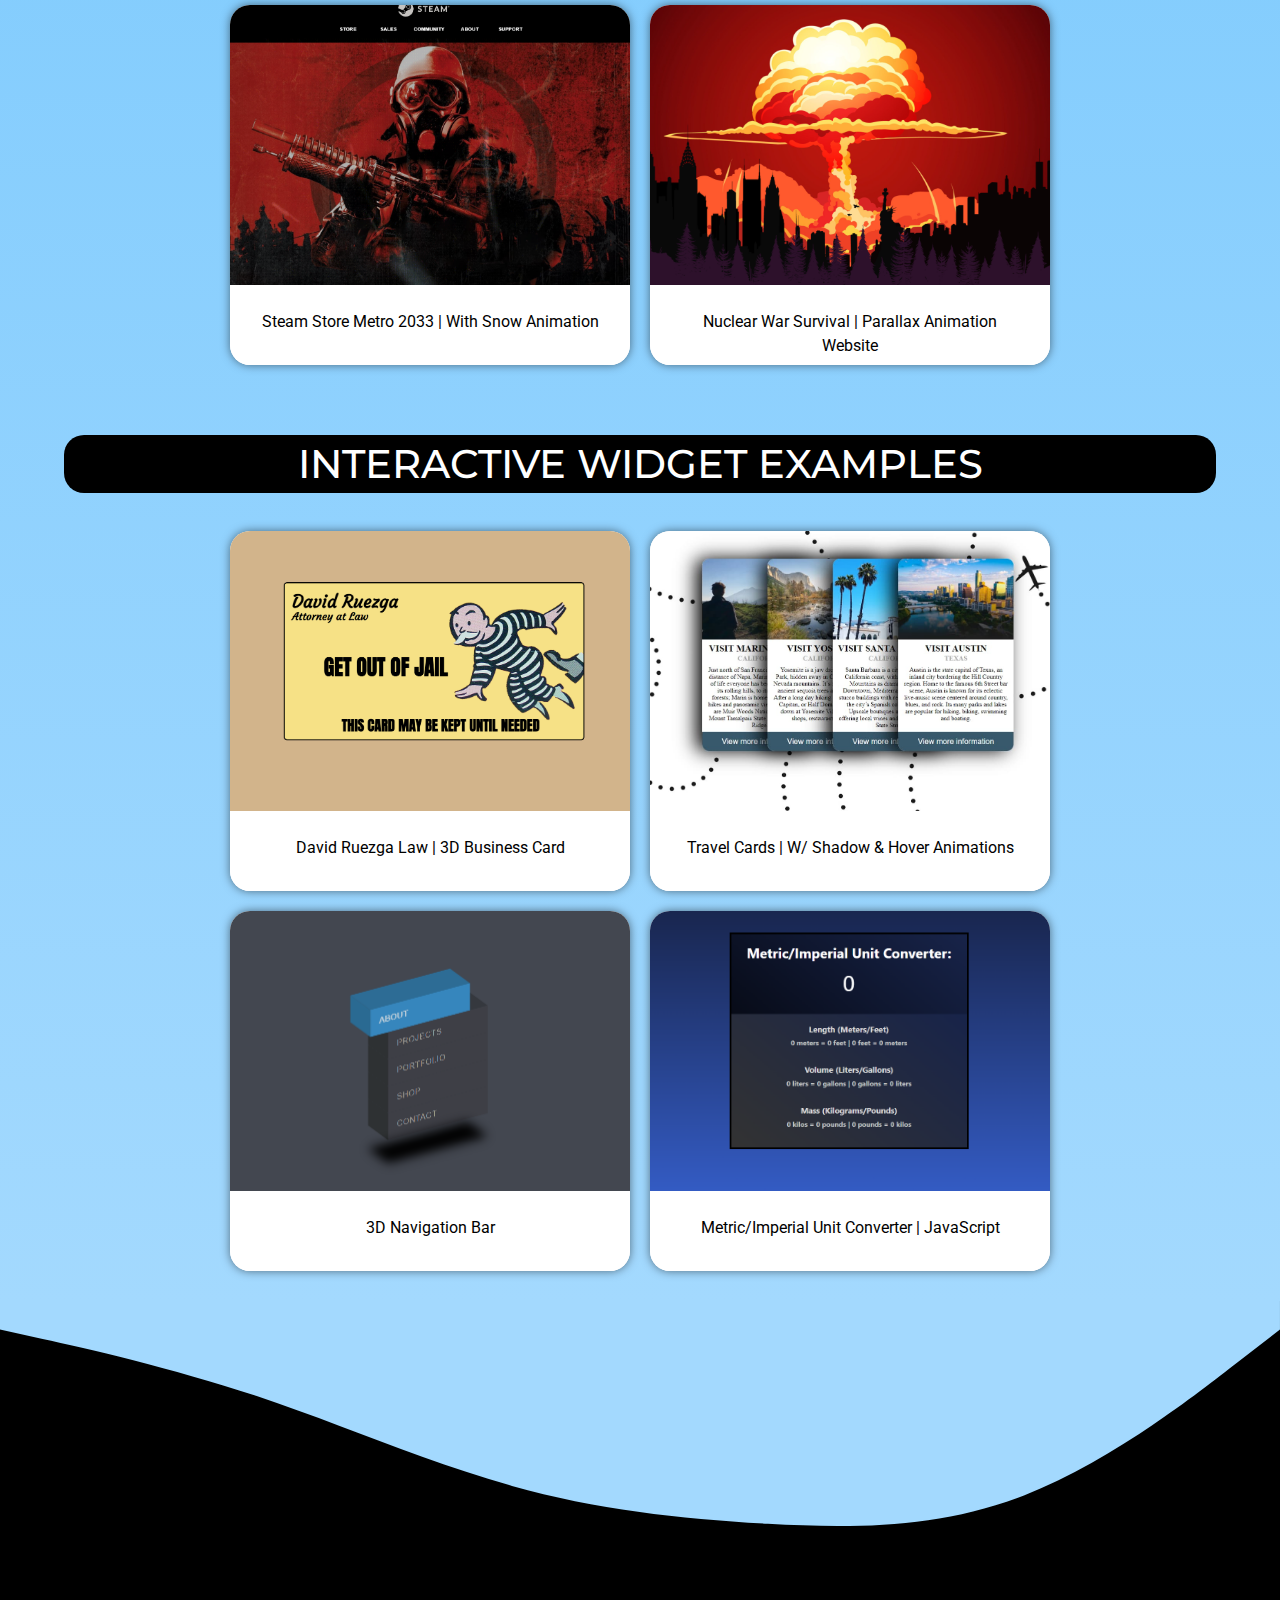
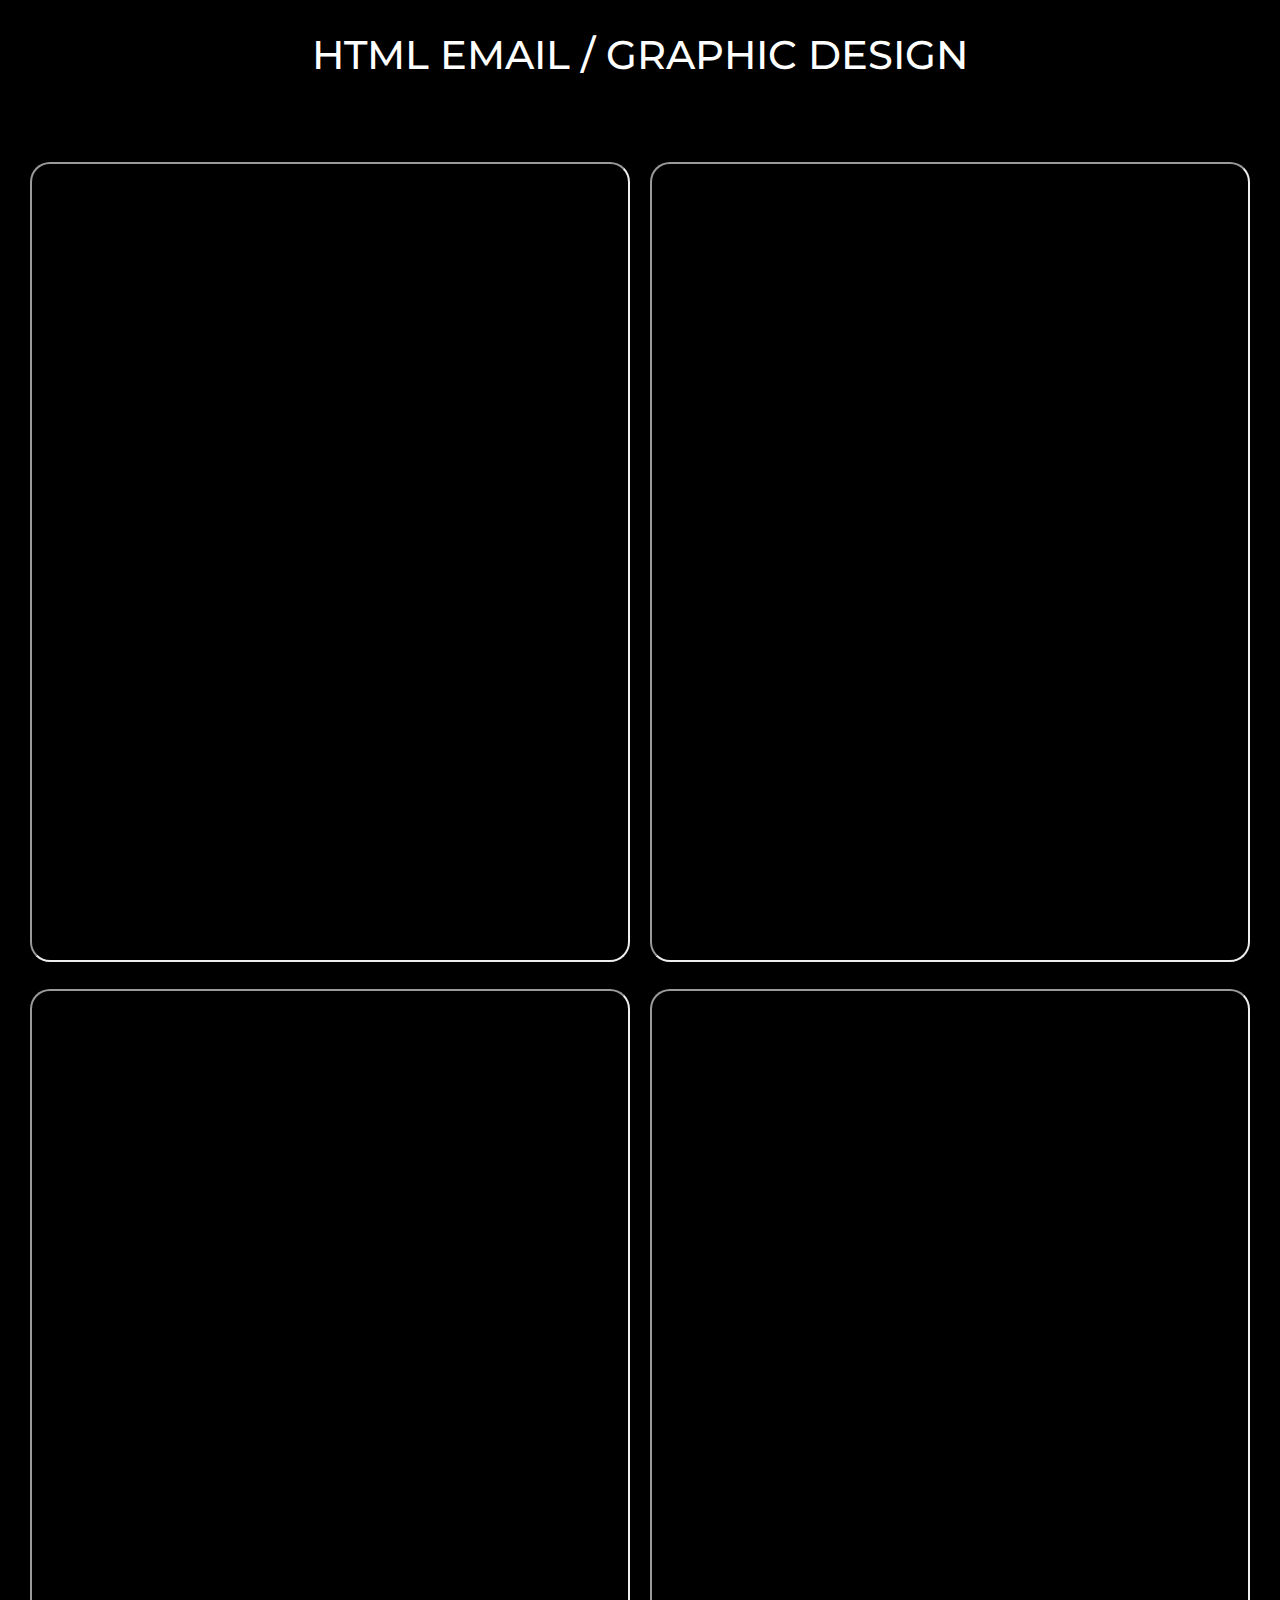
==== commit 0bb33922: "Update index.html" ====
--- a/index.html
+++ b/index.html
@@ -734,14 +734,6 @@
   <br> <br>
 
 
-   <!-- Optional JavaScript -->
-    <!-- jQuery first, then Popper.js, then Bootstrap JS -->
-    <script src="https://code.jquery.com/jquery-3.3.1.slim.min.js" integrity="sha384-q8i/X+965DzO0rT7abK41JStQIAqVgRVzpbzo5smXKp4YfRvH+8abtTE1Pi6jizo" crossorigin="anonymous"></script>
-    <script src="https://cdnjs.cloudflare.com/ajax/libs/popper.js/1.14.7/umd/popper.min.js" integrity="sha384-UO2eT0CpHqdSJQ6hJty5KVphtPhzWj9WO1clHTMGa3JDZwrnQq4sF86dIHNDz0W1" crossorigin="anonymous"></script>
-    <script src="https://stackpath.bootstrapcdn.com/bootstrap/4.3.1/js/bootstrap.min.js" integrity="sha384-JjSmVgyd0p3pXB1rRibZUAYoIIy6OrQ6VrjIEaFf/nJGzIxFDsf4x0xIM+B07jRM" crossorigin="anonymous"></script>
-  
-
-
     <script>
 
 // document.getElementById('pdf').onload = function() {
--- a/css/index.css
+++ b/css/index.css
@@ -0,0 +1,896 @@
+
+html {
+    scroll-behavior: smooth;
+  }
+  
+    body{background: black; overflow-x: hidden;  font-family: "Droid Serif","Helvetica Neue",Helvetica,Arial,sans-serif;
+  //background: #0f1317;
+      //background: linear-gradient(black, #0f1317, #2b2c30, #2b2c30, #2b2c30, #2b2c30); 
+      background: linear-gradient(black, #0f1317, #0d141e, #0d141e, #0d141e, #0d141e); 
+    background: black;
+  }
+  
+  #particles-js{position: absolute; width: 100vw; height: 400px;}
+  
+  /* Header Elements */
+    
+  .header-container{
+    display: flex;
+    flex-direction: column;
+    justify-content: center;
+    text-align: center;
+    margin-top: 50px;
+      margin-top: 80px;
+    color: white;
+    margin-bottom: -50px;
+  }
+  
+  header2, header1{
+      margin-top: 0;
+      margin-bottom: 15px;
+      font-size: 40px;
+      font-size: 3em;
+      user-select: none;
+      font-family: sans-serif;
+      font-weight: 700;
+    text-align: left;
+    margin-left: 10vw; 
+  }
+  
+  
+  header1{font-size: 5em;
+  margin-bottom: 0px;
+  text-decoration: underline;}
+  
+  header3{
+    margin-top: 0px;
+    text-transform: none;
+    font-family: "Droid Serif","Helvetica Neue",Helvetica,Arial,sans-serif;
+    font-size: 26px;
+    font-style: italic;
+    font-weight: 350;
+    padding-top: 0px;
+    padding-bottom: 20px;
+    margin-bottom: 40px;
+    user-select: none;
+    margin-left: 10vw;
+    text-align: left;
+  
+  }
+  
+  #section-title{margin-left: 120px; margin-top: 40px; color: white;}
+  /* ______________________________________*/
+  /*-------------Articles-------------  */
+  
+  /*---------skills---------  */
+  .skills-article, .project-article{
+  margin: 10vw; margin-top: 0px; margin-bottom: 0px; height: cover;  user-select: none; z-index: 3;
+  }
+  
+  .project-article{margin: 0px; padding: 0px;}
+  
+  .skills-article > h1{text-align: center;
+    padding-top: 20px; font-family: 'roboto'; font-weight: bolder;}
+  
+  .skill-box{display: flex; flex-wrap: wrap; width: 100%; height: cover;}
+  
+  .skill-item{font-size: 18px; color: white; background: black; margin-left: 10px; padding: 10px; font-weight: bold; width: auto; margin-bottom: 10px; box-shadow: 0 0px 10px rgba(0, 0, 0,0.5); border-radius: 5px; }
+  
+  .skill-item:hover{ box-shadow: 0 0px 20px rgba(0, 0, 0,11.5); transform: scale(1.1);}
+  
+  /* new skill item */
+  .skill-item{transition: all 0.2s;}
+  .skill-item:hover{ box-shadow: 0 0px 20px rgba(0, 0, 0,11.5); transform: scale(1.1);
+    
+  transform: translate3d(0px, -6px, 0px) scale3d(1, 1, 1) rotateX(0deg) rotateY(0deg) rotateZ(0deg); transform-style: preserve-3d;
+    
+  }
+  
+  .project-p-wrapper > p{}
+  
+  #skill-p{box-shadow: 0 0px 10px rgba(0, 0, 0,11.5);
+    border-radius: 25px;
+    padding: 20px;}
+  
+  /*---------Projects---------  */
+  .project-grid{ display: grid;
+    grid-template-columns: repeat(3, 1fr);
+    grid-gap: 10px;
+    overflow: hidden;}
+  
+  
+  
+  /* PROJECT SECTION CHANGED */
+  
+  
+  .project-grid{display: flex; flex-direction: column; justify-content: center; align-items: center;}
+  
+  .project-item{
+    border-radius: 5px;
+    border: black;
+    margin: 20px;
+    text-align: left;
+    font-size: 20px;
+    display: flex;
+    border-radius: 20px;}
+  
+  
+  
+  @media(min-width: 1315px){
+    .project-item{ width: 1000px;}}
+  
+    @media(min-width: 1446px){ 
+    .project-item-text{width: 1200px !important;}}
+    
+  @media(min-width: 1446px){
+    .project-item{ width: 1400px;}}
+  
+  .project-item-text{margin-left: 20px; 
+    background: white;
+    padding: 10px;
+    border-radius: 20px;
+    box-shadow:  0 0 10px rgba(0,0,0,1.5);
+  }
+  
+  #project-item-img{border-radius: 20px; min-width: 300px; height: 300px; box-shadow: 0 0 10px rgba(0,0,0,1.5); object-fit: cover;}
+  
+  @media(max-width: 1250px){#project-item-img{min-width: 200px; height: 200px;}}
+  @media(max-width: 980px){#project-item-img{min-width: 120px; width: 120px; height: 120px; margin-bottom: 0px;}
+    .skills-container{padding: 0px;}
+   .skill-box > .skill-item{font-size: 15px; height: 100%; width: length; padding: 6px;}
+  .project-item-text > .skill-box > p{font-size: 5px;} 
+   project-subheader{ font-size: 5px;} 
+  }
+  
+  @media(max-width: 980px){
+  /*  PROJECT SECTION SCREEN SIZES  */
+   .project-item{flex-direction: column; padding: 5px; justify-content: center;}
+   #project-text-media > p{ 
+  /*  SKILL BOX FONT AT @Media   */
+     font-size: 14px; margin: 0px; margin-left: -20px; margin-bottom: 20px; } 
+    
+    #project-text-media > .skill-box{ 
+  /*  SKILL BOX FONT AT @Media   */
+     font-size: 10px; } 
+    
+    #project-item-img{margin-top: 10px; margin-bottom: 10px;}
+    .project-item{align-items: center; padding-top: 10px;}
+    
+    #pi-superleap{background: linear-gradient(#1b1e1f, #2a2d30);}
+    #pi-nasa{background: black;}
+    #pi-VR{background: #3c3c3c;}
+   
+    .project-item{display: flex; flex-wrap: wrap; justify-content: center;}
+    .project-item-text{margin-left: 0px;}
+  }
+  
+  
+   @media(min-width: 520px){
+     #project-item-img{margin-top: 5px; margin-bottom: 10px;}}
+  
+  
+   @media(max-width: 680px){
+   .project-item-text{margin-left: 0px; 
+  /*  shadow for bullet point p area  */
+    padding-left: 25px;
+    border-radius: 20px;
+    
+    box-shadow:  0 0 10px rgba(0,0,0,1.5);}}
+  
+  
+   @media(max-width: 720px){
+  .project-p-wrapper > p{font-size: 15px;}
+  }
+  
+   @media(max-width: 520px){
+  .project-item, .project-grid{padding: 0px;}}
+  
+   @media(max-width: 410px){
+  .project-p-wrapper > p{font-size: 12px;}
+  .project-item, .project-grid{padding: 0px; margin: 4px; margin-bottom: 0px;}}
+  
+  
+  .project-item-text > p{font-size: 16px;}
+  
+  .project-item-text > .skill-item{font-size: 18px; height: 20px; width: length;}
+  
+  project-subheader{font-style: italic; font-size: 16px;}
+  
+  project-header{font-weight: bold;}
+  
+  #btn-read-more{border-radius: 10px; transition: all 0.4s;  color: white; background: black;}
+  
+  #btn-read-more:hover{cursor: pointer; color: white; background: black;
+    box-shadow: 0 0 0px rgba(0,0,0,1.5);
+    box-shadow: 0 0 5px rgba(0,0,0,1.5);
+    //box-shadow: inset 0 0 5px rgba(0,0,0,1.5);
+  }
+  
+  #btn-read-more > a{color: white; text-decoration: none;}
+  
+  
+  
+  
+  
+  /* ______________________________________*/
+  
+  /*-------------UNIVERSAL ELEMENTS-------------  */
+  
+   
+  
+  
+  #sectionheader{font-family: 'roboto'; color: white; width: 90vw; text-align: center; padding: 5px;
+  margin-left: auto; margin-right: auto; margin-top: 40px; text-transform: uppercase; background: black;
+  border-radius: 20px;
+    
+    font-family: 'Montserrat'; 
+  }
+  
+  #skillsheader{ 
+  font-family: 'roboto'; color: white; text-align: center; padding: 5px;
+  margin-left: auto; margin-right: auto; margin-top: 40px; text-transform: uppercase; font-family: 'Montserrat'; 
+    
+   text-shadow: 2px 2px black; 
+    
+  background: black;
+  border-radius: 20px;
+  margin-top: 10px;
+  margin-bottom: 10px;}
+  
+  /* iframe{ position: relative; width: 100vw; height: 70vw; 
+    overflow:hidden; padding-top: -140px; border: none;
+  
+    position: relative; top: -70px;
+    
+  } */
+  
+  iframe-crop{display: block; width: 100%; overflow: hidden; 
+ 
+    overflow:hidden;}
+  
+  
+  #droidcrop{height:600px;}
+  
+  @media (max-width: 960px){iframe-crop{height:170vw;} iframe{height: 100%;} #droidcrop{height:200vw;}}
+  
+  /* _________________________________ */
+  /*-------------Buttons-------------  */
+  
+  #btn-portfolio-more{background: black; color: white; border: solid white; border-radius: 10px; margin-bottom: 30px; margin-top: 10px; width: 250px; height: 50px; font-size: 20px; transition: all 0.2s;
+  //background: #4a91e3;
+  }
+  
+  #btn-portfolio-more:hover{cursor: pointer; box-shadow: 0 0px 20px rgba(0, 0, 0,0.5);
+    transform: scale(1.04); 
+    box-shadow: 0 0 5px #0094FF,
+                0 0 25px #0094FF,
+                0 0 50px #0094FF,
+                0 0 100px #0094FF;}
+  
+  @media(max-width:870px){
+    #btn-portfolio-more{margin-left: auto; margin-right: auto;}
+  }
+  
+  #btn-another{background: black; color: white; border: solid white; border-radius: 10px; margin-bottom: 30px; width: 250px; height: 50px; font-size: 20px;  transition: all 0.2s;}
+  
+  #btn-another:hover{cursor: pointer; color: black; background: white;}
+  
+  .centerdiv{width: 100%; display: flex; justify-content: center;}
+  
+  /* __________________________________ */
+  /*-------------CONTAINER-------------  */
+  .container {
+   display: grid;
+    grid-template-columns: repeat(5, 1fr);
+    grid-gap: 10px;
+    overflow: hidden;
+  }
+  
+  .skills-container, .project-container{border-radius: 20px; margin: 0px; margin-top: 0px; width:cover;}
+  
+  .skills-container{ padding: 0px; overflow: hidden; margin-top: 30px;}
+  
+  #svg2{margin: 12vw; margin-bottom: 225px; display: block; z-index: -3; position: relative; }
+  
+  #svg2bottom{transform: rotatex(180deg); margin: 12vw; margin-top: 130px; z-index: 0; position: relative;}
+  
+  
+  @media(max-width: 1289px){#svg2{margin: 5vw; margin-bottom: -50px; display: block;}
+    #svg2bottom{margin-top: 240px;}
+  }
+  
+  @media(max-width: 1042px){#svg2{margin: 5vw; margin-bottom: -40px; display: block;}}
+  
+  @media(max-width: 445px){#svg2{margin: 3vw; margin-bottom: -10px;}}
+  
+  .skills-wrapper{justify-content: center; align-items: center; display: flex; flex-wrap: wrap;}
+  
+  .project-container{ background: transparent; background: white; border-radius: 0px; box-shadow: none; margin: 0px; 
+    
+    background: linear-gradient(#37affc, #a3d9fe);
+    
+     // background: linear-gradient(#090327, #a3d9fe);
+  
+    margin-top: -10px;}
+  
+  @media (max-width: 1290px){
+    .skills-container{margin: 20px;}
+  }
+  
+  
+  img{
+    height: auto;
+    width: 200px;
+  }
+  
+  .center {
+    margin: auto;
+    width: auto;
+    padding: 1px;
+    align-items: center;
+    display: flex;
+    flex-wrap: wrap;
+    justify-content: center;
+   
+  }
+  
+  
+  /* _________________________________ */
+  /*-------------SCROLL BAR-------------  */
+  
+  
+  
+  /*  NEW */
+  
+  
+  /* width */
+  ::-webkit-scrollbar {
+  width: 8px;
+  }
+  /* Track */
+  ::-webkit-scrollbar-track {
+  background: black;
+  
+    box-shadow: inset 0 0 10px rgba(0,0,0,0.5);
+  }
+  /* Handle */
+  ::-webkit-scrollbar-thumb {
+    background: #fefefe;
+  }
+  
+  
+  @media (max-width: 1083px){
+    
+    ::-webkit-scrollbar {
+  width: 0px;
+  }
+   
+    /* Handle */
+  ::-webkit-scrollbar-thumb {
+  border-radius: 8px;
+  background: transparent;
+    }}
+  
+  /* _______________________________ */
+  /*-------------NAV BAR-------------  */
+  
+  
+  .nav{
+    height: 42px;
+    width: 100vw;
+    flex: 100%;
+    display: flex;
+    color: white;
+    background: black;
+    box-shadow: 0 0px 10px rgba(0, 0, 0,11.5);
+    z-index: 1;
+    font-family: sans-serif;
+    margin-top: -10px;
+    margin-left: -8px;
+    padding-left: 8px;
+    // padding-left: 15px;
+    // padding-right: 15px;
+   // margin-left: -10px;
+  
+  }
+  // NAV NEW FIXED TO TOP
+  .nav{position: fixed; top: 0px;}
+  
+  .nav ul {
+    padding: 0;
+    list-style-type: none;
+    flex: 1;
+    display: flex;
+  justify-content: center;
+    font-weight: bold;
+    height: 30px;
+    margin-top: 10px;
+  }
+  
+  .nav li {
+    display: inline;
+    text-align: center;
+    flex: 1;
+     border: solid black;
+    max-width: 400px;
+      transition: all 0.4s;
+  }
+  
+  .nav a, .nav span {
+    display: block;
+    font-size: 100%;
+    height: 3rem;
+    line-height: 1.7;
+    text-transform: uppercase;
+    text-decoration: none;
+    color: white;
+  }
+  
+  .nav li:hover {
+   border: solid white;
+    transition: all 0.4s;
+  }
+  
+  .nav span:hover, .nav a:hover {
+      
+  }
+  
+    
+    
+  @media (max-width: 550px){
+  
+    titleimg > .centerbar > img{
+      width: 50%;
+    }
+  .nav {
+    overflow: auto;
+    overflow-y: hidden;
+    overflow-x: visible;
+    white-space: nowrap;
+    width: 100vw;
+    }
+    
+   .nav > ul > li >a{ 
+    color: white;
+    display: inline-block;
+    text-align: center;
+    padding: 14px;
+    line-height: 0.2;}
+      
+  .nav li:hover {
+   background-color: black;
+   color: white;}
+    
+   .nav a:hover {
+    color: white;}
+  
+  
+    article{overflow: hidden;}}
+  
+  /*-------------Nav Body-------------  */
+  .nav-body{display: flex; flex-wrap: wrap; width: 100%; height: cover;}
+  
+  .nav-body ul {
+    padding: 0;
+    list-style-type: none;
+    flex: 1;
+    display: flex;
+    flex-wrap: wrap;
+    justify-content: center;
+    font-weight: bold;
+  }
+  
+  .nav-body li {
+  font-size: 18px; color: white; background: black; margin-left: 10px; padding: 10px; font-weight: bold; height: 20px; width: auto; margin-bottom: 10px; box-shadow: 0 0px 10px rgba(0, 0, 0,0.5); border-radius: 5px;}
+  
+  .nav-body li{border: 1px solid white; padding-top: 2px; min-height: 34px !important;}
+  
+  .nav-body li:hover{background: #fefeff;}
+  .nav-body li:hover a{color: black;}
+  
+  .nav-body a, .nav-body span {
+    display: block;
+    font-size: 100%;
+    height: 3rem;
+    line-height: 1.7;
+    text-transform: uppercase;
+    text-decoration: none;
+    color: white; 
+ 
+  }
+  
+  
+  hr{border-top: 1px solid #fefeff; width: 60vw;}
+  
+  .nav-anchor{background: green; display: block; position: absolute; margin-top: -100px;}
+  
+  
+  
+  // fixed nav body
+  
+  // #fixed-nav-body{position: fixed; margin-top: -40px; z-index: 5;}
+  // @media(max-width: 1175px){#fixed-nav-body{display: none;}}
+  
+  /* _______________________________ */
+  /*-------------FOOTER-------------  */
+  
+  footer{background: #2b2c30; height: 100px; margin: 0px; padding: 50px;  padding-top: 0px; color: white; display: flex; flex-direction: row; z-index: 4; box-shadow:  0 0 20px rgba(0,0,0,0.5); border-radius: 20px;}
+  
+   h3 {color: white; font-size: 30px; margin-bottom: 0px;}
+  
+  footer > p{color: #eaeaea; font-size: 15px;}
+  
+  .h3-container{width: 200px;}
+  
+  .footer-button-container{ width: 100%;
+    height: 100%; border-radius: 100px; margin-left: 100px; padding: 10px; padding-top: 15px; margin-top: 15px; box-shadow: inset 0 0 10px rgba(0,0,0,0.5); display: flex; align-items: center; justify-content: center;}
+  
+  .footer-button-container > .nav-body > ul > li{background: black; border: none; font-size: 15px; box-shadow: none; box-shadow: inset 0 0 10px rgba(0,0,0,0.5); padding-top: 4px;}
+  
+  .footer-button-container > .nav-body > ul > li > a:hover{color: white; color: #37affc;}
+  
+  .footer-button-container > .nav-body li:hover a{color: white; text-shadow: 0 0px 600px, 0 0 20px, 0 0 6px #37affc, 0 0 0px #37affc, 0 0 600px black; color: #37affc;}
+  
+  @media(max-width: 1216px){footer{display: flex; flex-direction: column; align-items: center; height: 100%;}
+   .footer-button-container{margin-left: 0px}
+  
+    .h3-container{width: auto; text-align: center;}}
+  
+  @media(max-width: 550px){footer{padding: 2px;} .footer-button-container{padding: 0px; box-shadow: none;}}
+  
+  /* _______________________________ */
+  /*-------------OTHER-------------  */
+  
+  /* RGB */
+  
+  .rgb::after {
+    content:"";
+    background: linear-gradient(45deg,
+    #ff0000 0%, 
+    #ff9a00 10%,
+    #d0de21 20%,
+    #4fdc4a 30%, 
+    #3fdad8 40%,
+    #2fc9e2 50%, 
+    #1c7fee 60%, 
+    #5f15f2 70%, 
+    #ba0cf8 80%, 
+    #fb07d9 90%, 
+    #ff0000 100%  )
+    repeat 0% 0% / 300% 100%;
+    position: absolute;
+    inset: -3px;
+    border-radius: 16px;
+    filter: blur(1px);
+    transform: translateZ(-1px);
+    z-index: -1;
+    animation: rgb 6s linear infinite;
+    height: 6px;
+    margin-top: 295px;
+  transition: all 0.4s;
+  } 
+  
+  // @media (max-width:805px) {
+  // .rgb::after{margin-top: 365px;}}
+  
+   @media (max-width:625px) {
+   .rgb::after{margin-top: 385px;}}
+  
+  @media (max-width:445px) {
+  .rgb::after{margin-top: 60px;}
+  .nav li:hover {
+   border: solid black;}
+    header2{font-size: 30px;}
+    header3{font-size: 20px; margin-bottom: 0px;}
+    .skills-container, .project-container{padding: 0px; margin: 0px;}}
+  
+  @keyframes rgb {
+    0% {background-position: 0% 50%;}
+    50% {background-position: 100% 50%;}
+    100% {background-position: 0% 50%;}
+  }
+  
+  .rgb::after {
+    border-radius: 0px;
+    filter: blur(0px);
+    transform: translateZ(-1px); /*or z-index */
+    animation: rgb 6s linear infinite;
+  }
+  
+  
+  
+  /* _______________________________ */
+  /*-------------Party Mode-------------  */
+  
+  #animation-text{transition: 0.5s all; 
+  animation: shadow-animation-h2 3.5s ease-in-out;}
+  
+  #animation-text:hover{cursor: pointer; transition: 0.5s all; 
+   text-shadow: 0 -40px 100px, 0 0 2px, 0 0 1em #fe3a80, 0 0 0.5em #fe3a80, 0 0 0.1em #fe3a80, 0 10px 3px #fe3a80;}
+  
+  #animation-border:hover{cursor: pointer; transition: 0.5s all; 
+  animation: shadow-animation-p 3.5s ease-in-out infinite;}
+  
+  
+  
+  
+  @keyframes shadow-animation-h2{
+  42% { text-shadow: 0 -40px 100px, 0 0 2px, 0 0 1em #fe3a80, 0 0 0.5em #fe3a80, 0 0 0.1em #fe3a80, 0 10px 3px #fe3a80;}}
+  
+  
+  @keyframes shadow-animation-p {
+  42% {box-shadow:0px 0px 40px 10px #fe3a80; }}
+  
+  
+  /* _______________________________ */
+  /*-------------Nuke Mode-------------  */
+  
+  
+  /* _______________________________ */
+  /*-------------Extra Screen sizes-------------  */
+  
+  
+  @media(min-width: 1290px){
+   header2{font-size: 90px;}
+    .skills-container{max-width: 1000px; margin-left: auto; margin-right: auto;}
+    .rgb::after{margin-top: 400px;}
+  }
+  
+  
+  
+  
+  /* FEATURED SITES CAROSEL */
+  
+  
+  .website-gallery{display: flex; flex-wrap: wrap; justify-content: center;}
+  
+  
+  website-section{margin-bottom: 20px;} 
+  
+  @media(max-width: 1020px){
+  interactive-section{display: none;}}
+  
+  @media(max-width: 660px){
+    .website-gallery{padding: 0px; flex-direction: row;}}
+  
+  @media(max-width: 460px){
+    .project-container, website-gallery{margin-top: -10px;}}
+  
+  
+  
+  /* NEW STUFF ------------------------------------------------ */
+  
+  
+  .portfolio-item-container{
+    display: flex;
+    flex-wrap: wrap;
+    justify-content: center;
+    flex-direction: row;
+    padding: 20px;
+    margin: 0px;
+  }
+  
+  .portfolio-item > .item-caption {
+      margin: 0 auto;
+      padding: 25px;
+      max-width: 400px;
+      min-width: 340px;
+      min-height: 100vw;
+      text-align: center;
+      background-color: #fff;
+      grid-gap: 40px;
+      overflow: hidden;
+      font-family: 'Roboto';
+  }
+  
+  .portfolio-item{
+      grid-gap: 40px;
+      margin: 10px;
+      background: white;
+      overflow: hidden;
+      height: 360px;
+      max-width: 400px;
+    box-shadow: 0 0px 10px rgba(0, 0, 0,0.5);
+    transition: all 0.2s; border-radius: 20px;
+  }
+  
+  .portfolio-item:hover{
+    box-shadow: 0 0px 20px rgba(0, 0, 0,0.5);
+    transform: scale(1.04); 
+  }
+  
+  .portfolio-item:hover{transform: translate3d(0px, -20px, 0px) scale3d(1, 1, 1) rotateX(0deg) rotateY(0deg) rotateZ(0deg) skew(-1deg, 1deg); transform-style: preserve-3d;} 
+  
+  .portfolio-item > img{
+    max-width: 400px;
+    min-width: 340px;
+    width: 400px;
+    height: 280px;
+    object-fit: cover;
+    display: block;
+    margin-left: auto;
+    margin-right: auto;}
+  
+  
+  
+  
+  
+  
+  
+  
+  @media(max-width: 895px){
+    .portfolio-item{width: 300px; height: 300px;}
+    
+  .portfolio-item > img{
+    min-width: 300px;
+    width: 100px;
+    height: 200px;
+    object-fit: cover;
+    display: block;
+    margin-left: auto;
+    margin-right: auto;}
+    
+      .portfolio-item > .item-caption {min-width: 40px; padding-top: 12px;}
+  }
+  
+  
+  
+  @media(max-width: 640px){
+    .portfolio-item{width: 200px; height: 200px; font-size: 12px; padding: 0px;}
+    
+  .portfolio-item > img{
+    min-width: 0px;
+    width: 200px;
+    height: 140px;
+    object-fit: cover;
+    background-position: center;
+    display: block;
+    margin-left: auto;
+    margin-right: auto;}
+    
+    .portfolio-item > .item-caption {min-width: 40px; padding-top: 12px;}
+    
+    
+  }
+  
+  
+  
+  @media(max-width: 495px){
+    
+    .portfolio-item-container{padding: 0px;}
+    .portfolio-item{width: 160px; height: 160px;}
+    
+  .portfolio-item > img{
+    min-width: 0px;
+    width: 160px;
+    height: 100px;}}
+  
+  
+  #photo-portfolio > img{width: 100%;}
+  #photo-portfolio{background: #eaeaea;}
+  
+  
+  @media(max-width: 375px){
+  .portfolio-item{width: 140px; height: 150px; margin: 6px;}
+  .item-caption{font-size: 10px; }
+  .portfolio-item > img{
+    min-width: 0px;
+    margin-bottom: -7px;
+    width: 140px;
+    height: 100px;}}
+  
+  
+  
+  
+  /* Droid Stuff  */
+  
+  .droid-color-box
+  {
+    margin: 10px, auto;
+    padding-top: 40px;
+    padding: 0px;
+    postion: center;
+    border-radius: 80px;
+    background-image: url("https://i.pinimg.com/originals/3e/51/52/3e51529f91a760d52702fb5995a608e1.png");
+    background-size: cover;
+    background-position: center;
+    height: 400px;
+    display: flex;
+    z-index: 0;
+    font-size: 25px;
+    margin-top: 100px;
+    margin-bottom: 120px;
+    display: flex;
+    flex-wrap: wrap;
+    border-bottom-right-radius: 0px;
+    border-bottom-left-radius: 0px;
+    border: 2px solid white;
+    margin-left: auto;
+    margin-right: auto;
+    width: 70%;
+  }
+  
+  .droid-color-box > img{ width: auto; margin-top: -150px;
+  margin-top: -100px;
+  height: 640px; 
+  }
+  
+   .droid-color-box > .item-caption{
+    position: aboslute;
+     display: block;
+    margin-top: -140px;
+    width: 100%;
+    max-height: 30px;
+    min-width: 650px;
+    font-size: 30px;
+    background: white;
+    margin-left: auto;
+    margin-right: auto;
+    border-bottom-right-radius: 20px;
+    border-bottom-left-radius: 20px;
+    padding: 10px;
+    text-align: center;
+   border: 2px solid white;
+   outline: 2px solid white;
+    
+  }
+  
+  #figmaiframe{ display: flex;
+  flex-direction: row; flex-wrap: wrap; align-items: center; justify-content: center;}
+  
+  .iframe-wrapper{
+    color: white;
+   position: relative; align-items: center; margin: 10px;}
+
+   /* .iframe-wrapper{
+    color: white;
+   display: flex; align-items: center; flex-direction: column; margin: 10px;} */
+  
+  #emailcenter{margin-bottom: 60px;}
+  #emailheight > iframe{height: 800px; border-radius: 20px;}
+  
+  .iframe-wrapper > h2{margin-top: 20px; font-size: 20px; text-align: center;}
+  
+  .iframe-wrapper > iframe{width: 600px; height: 600px; border-radius: 20px;}
+  
+  @media (min-width: 1350px){
+    #figmaiframe{flex-direction: row; flex-wrap: wrap;}
+    iframe{margin-left: 20px;}
+  }
+  
+  @media (max-width: 650px){
+    .iframe-wrapper, #figmaiframe, iframe{width: 100vw;}
+  .iframe-wrapper > iframe{width:80vw;}}
+  .iframe-wrapper{margin-top: 10px;}
+  
+  
+  .portfolio-item-container > a{color: black; text-decoration: none;}
+  
+  @media (max-width: 440px){.skills-article{padding: 4px; margin: 0px; margin-top: 0px;}
+  .skill-box > .skill-item{font-size: 12px; margin: 2px;}}
+  
+  @media (max-width: 396px){header2{font-size: 28px;} 
+    header3{font-size: 14px; margin-bottom: 20px;}}
+  
+  @media (max-width: 355px){
+    header2{font-size: 20px;}
+    #sectionheader{font-size: 20px;}
+  }
+  
+  @media(660px){footer{margin-bottom: 200px;}}
+  @media(400px){footer{margin-bottom: 900px;}}  
+  
+  .nav{display: none;}
+
+
+  .overlay {
+    position: absolute;
+    top: 0;
+    left: 0;
+    width: 100%;
+    height: 100%;
+    border-radius: 20px;
+    object-fit: cover;
+  }
+
+  #pdf{width: cover; height: cover;}